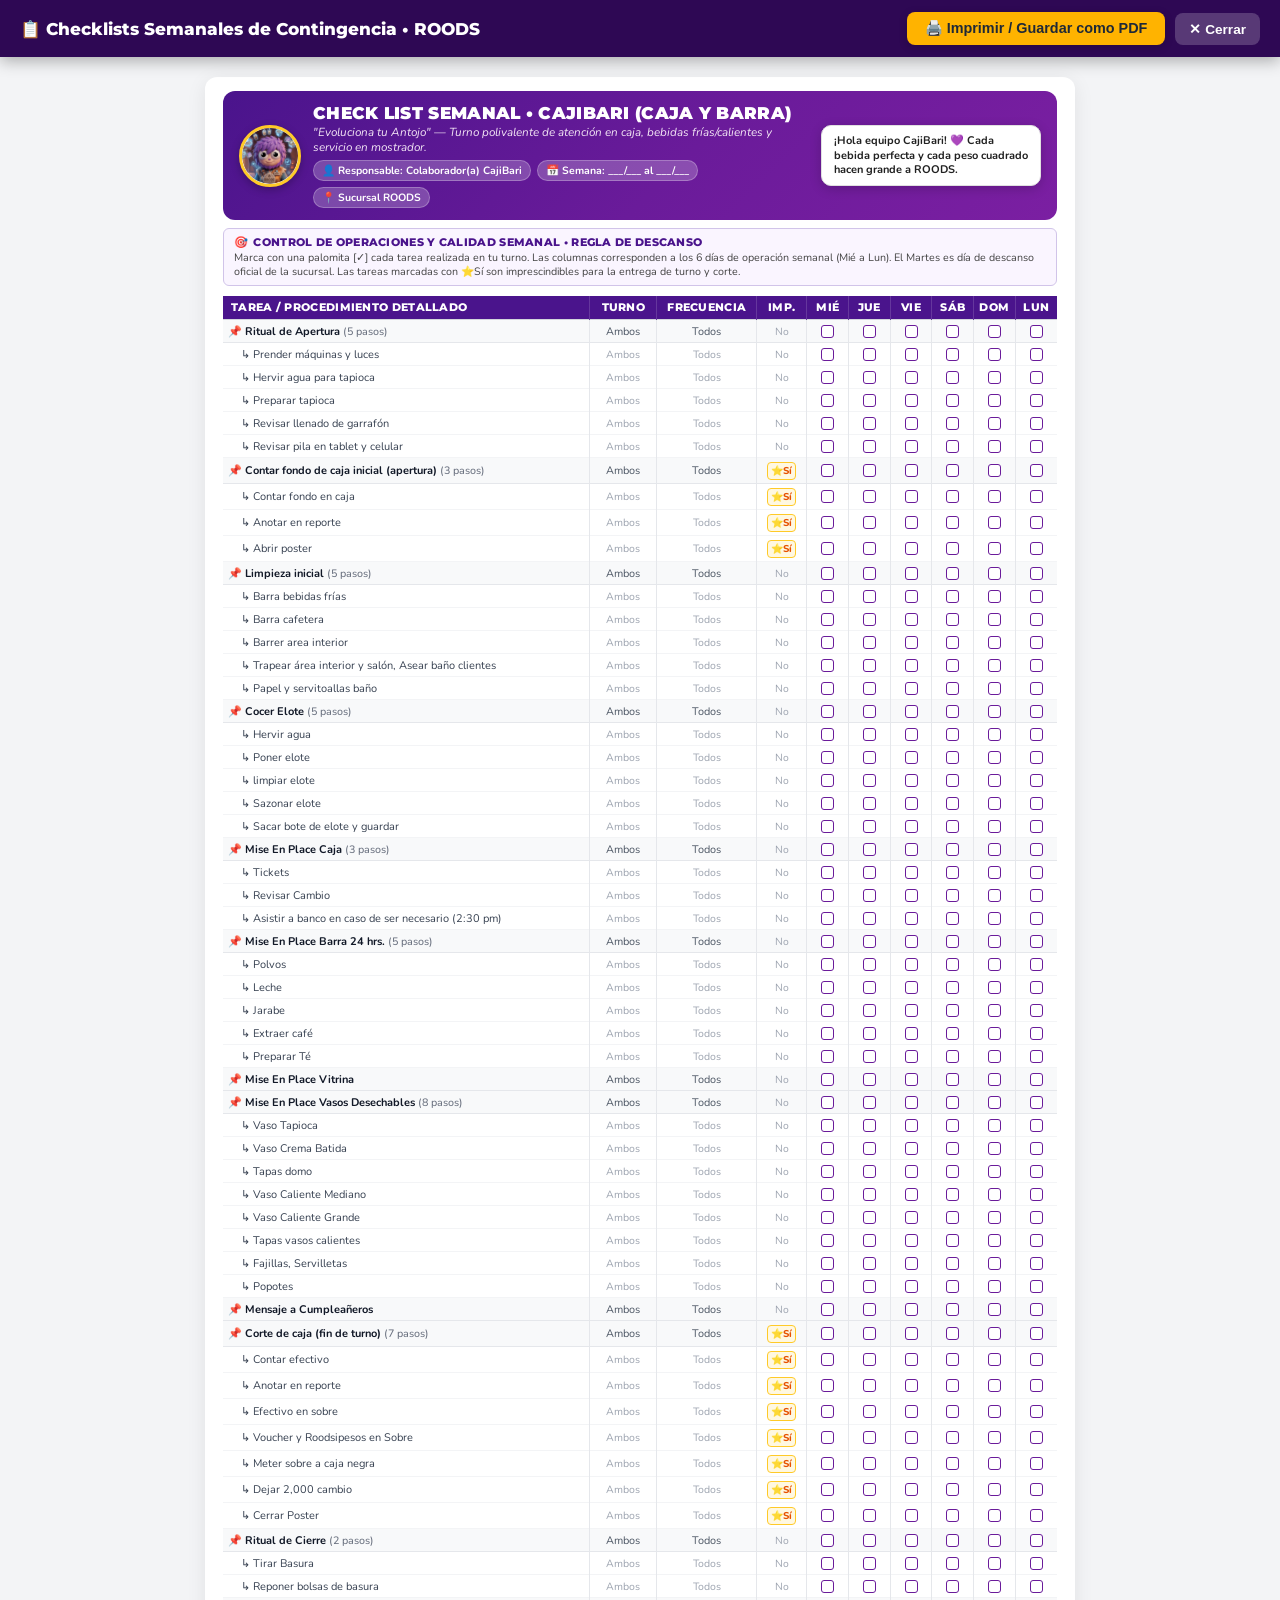
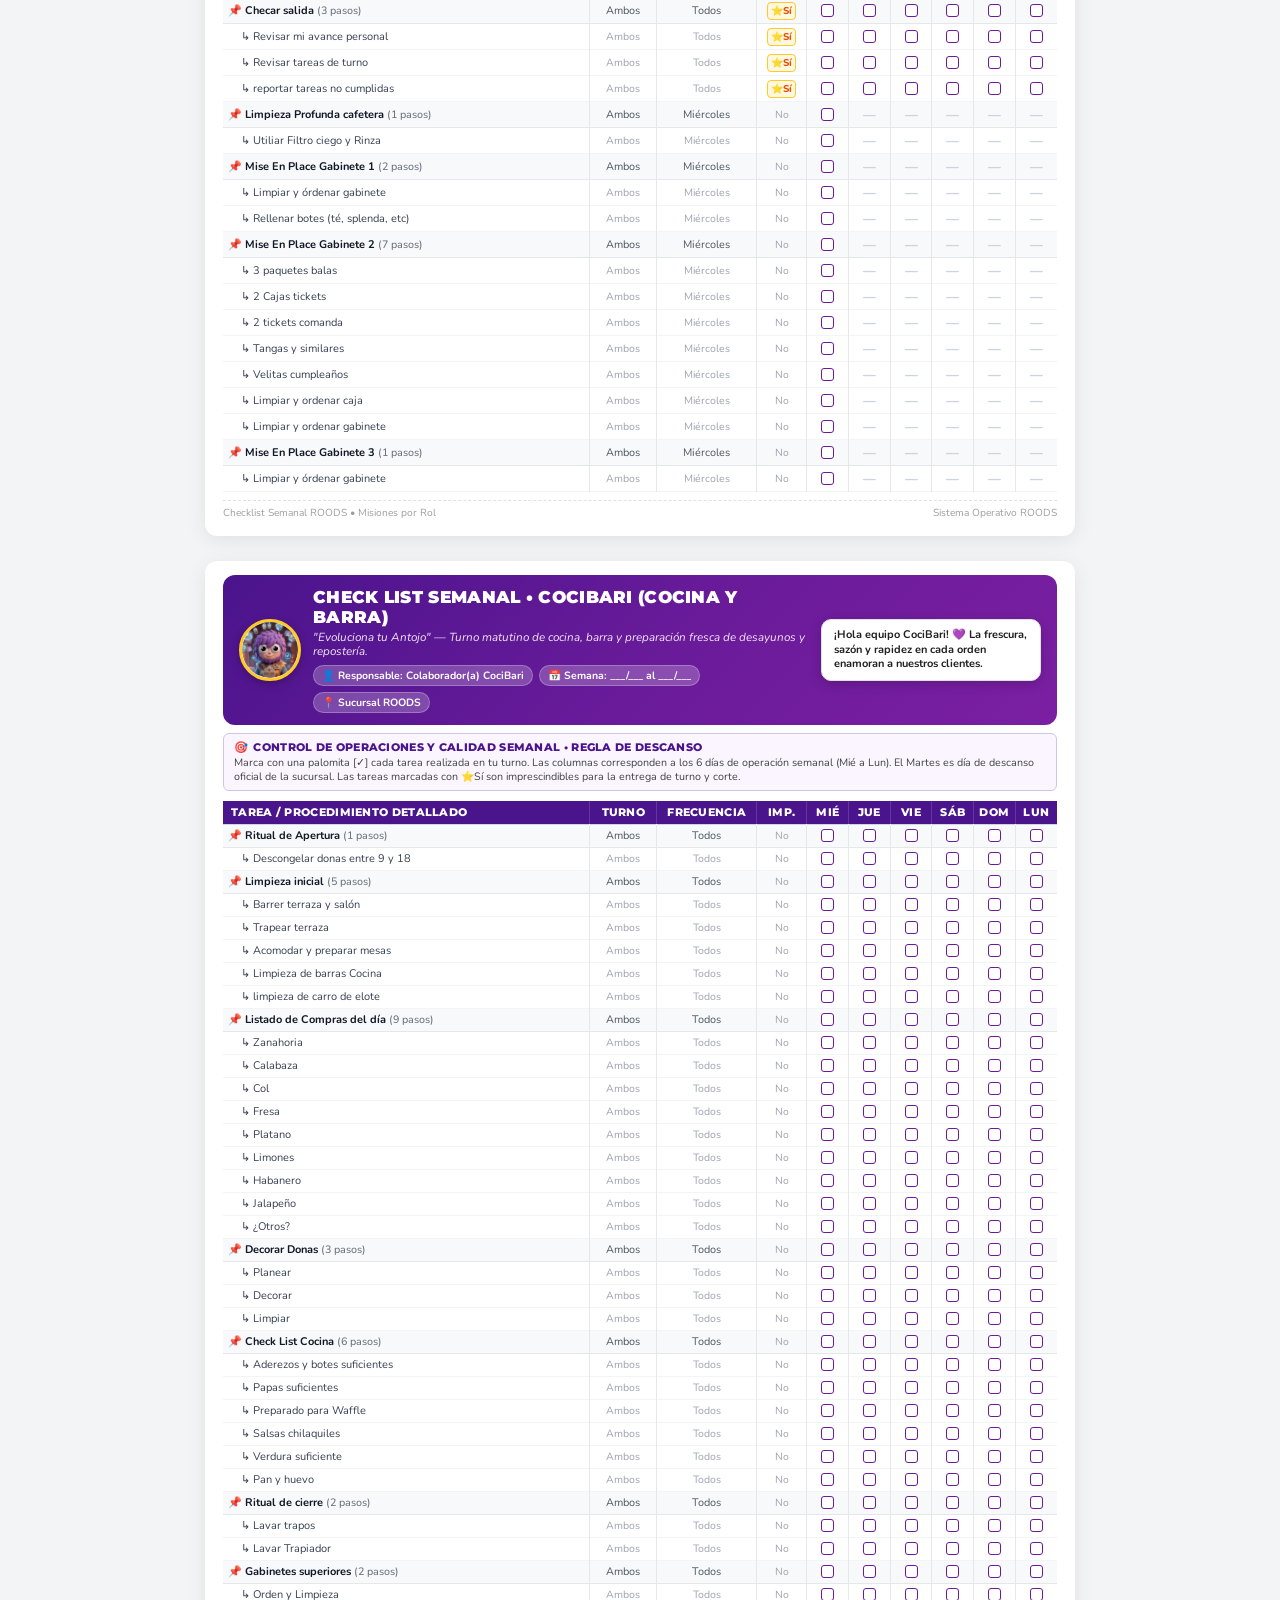
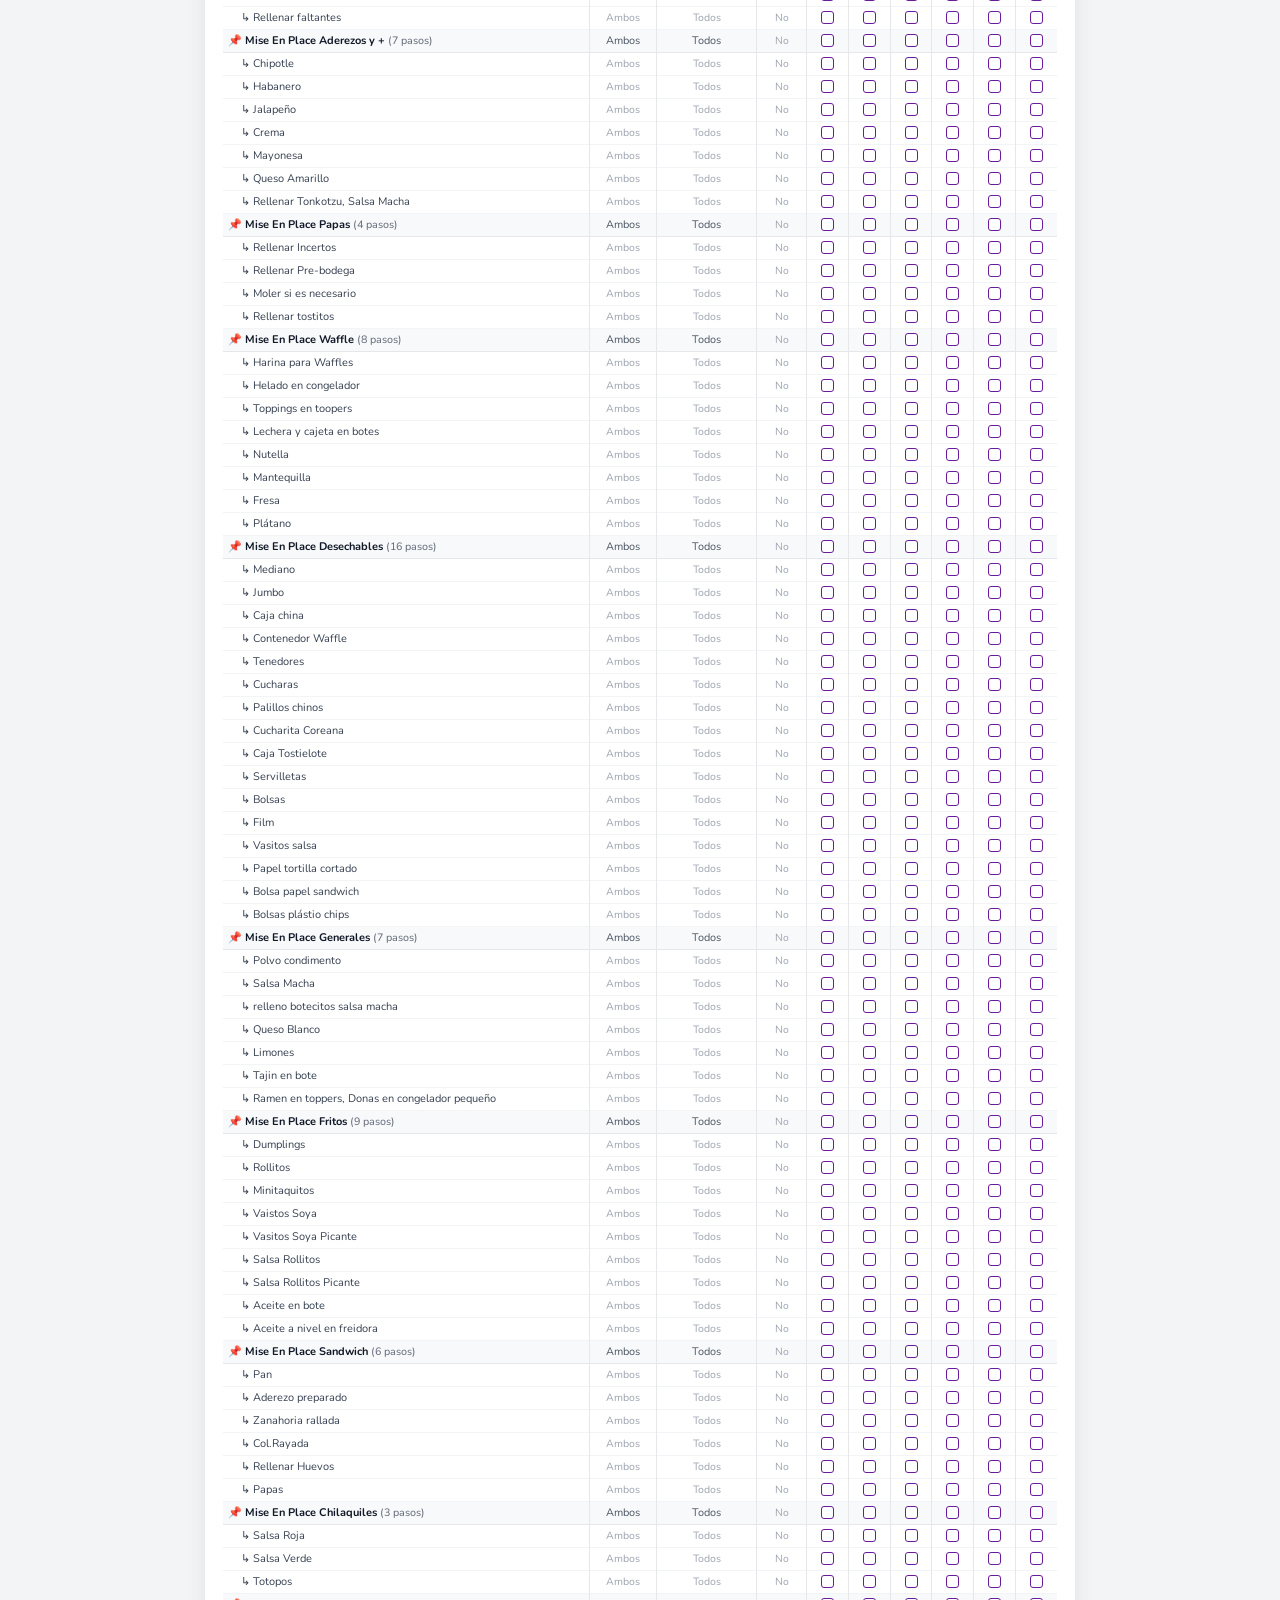
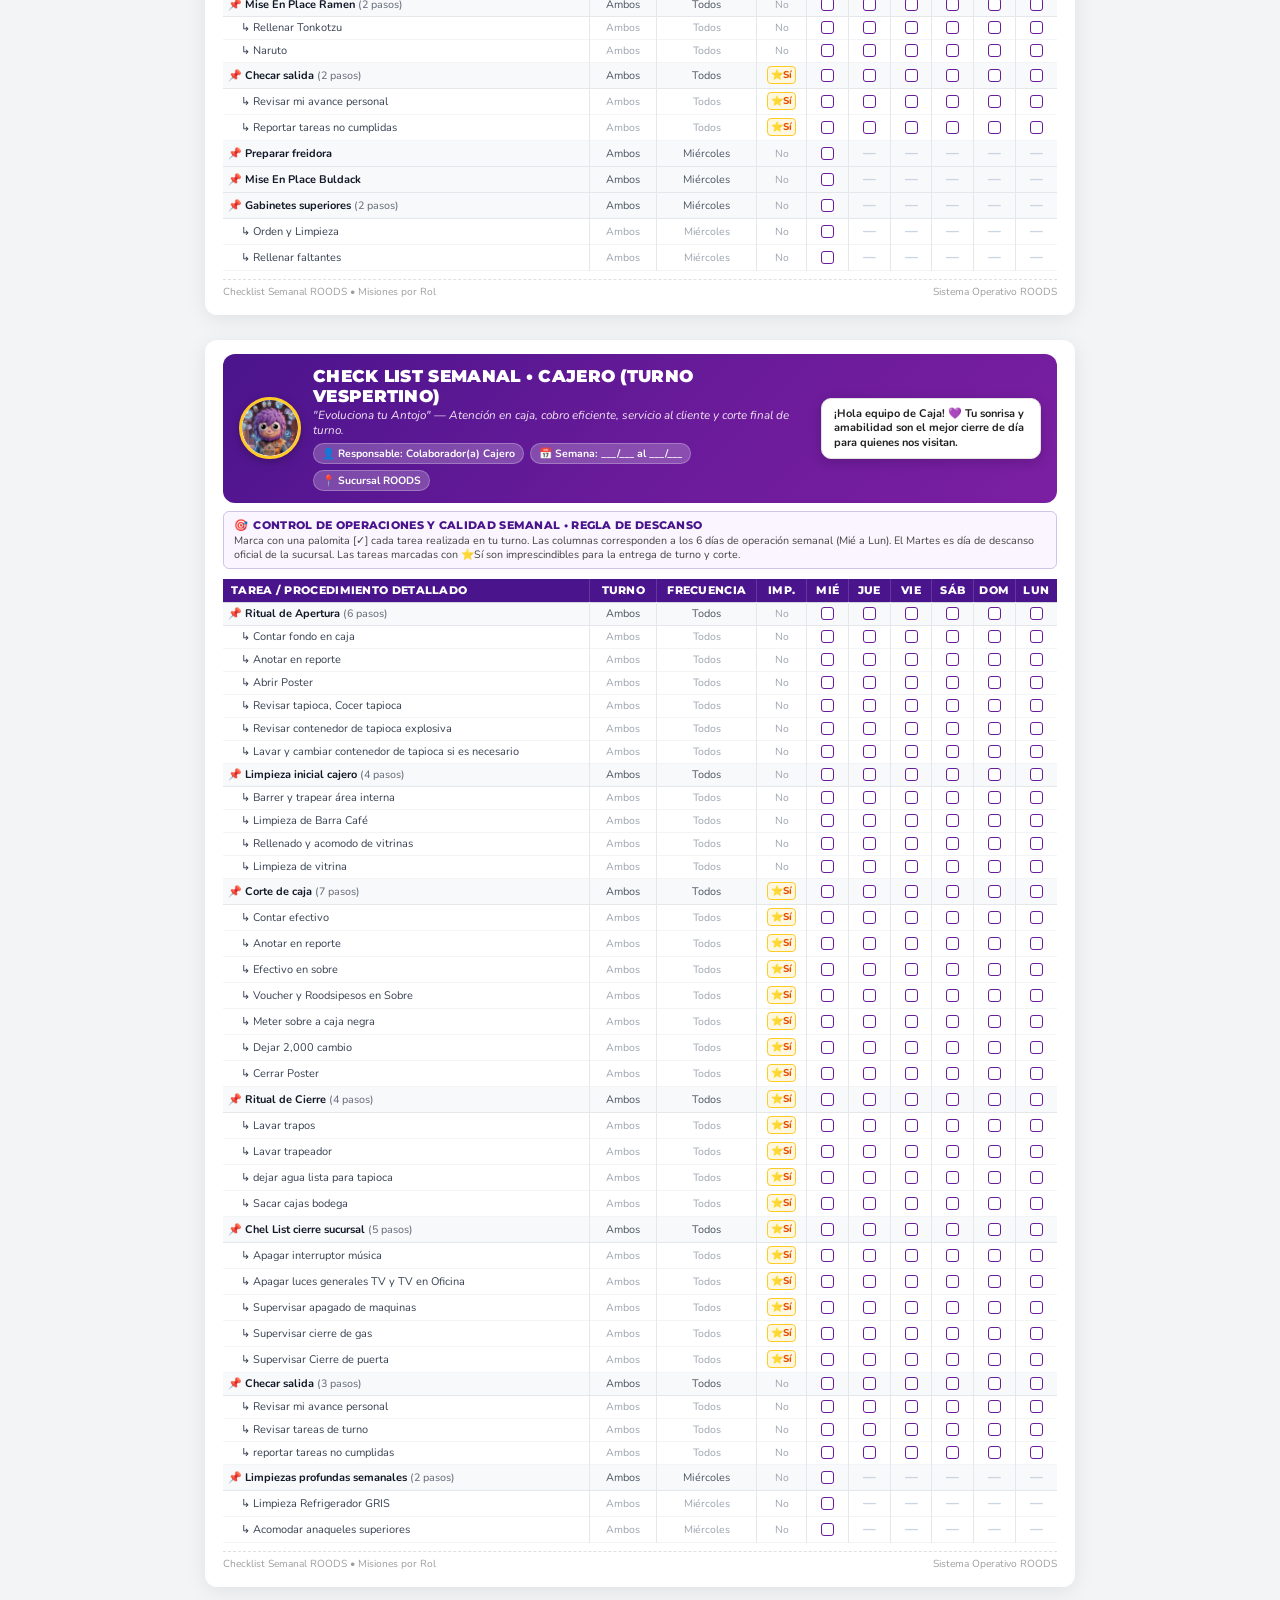
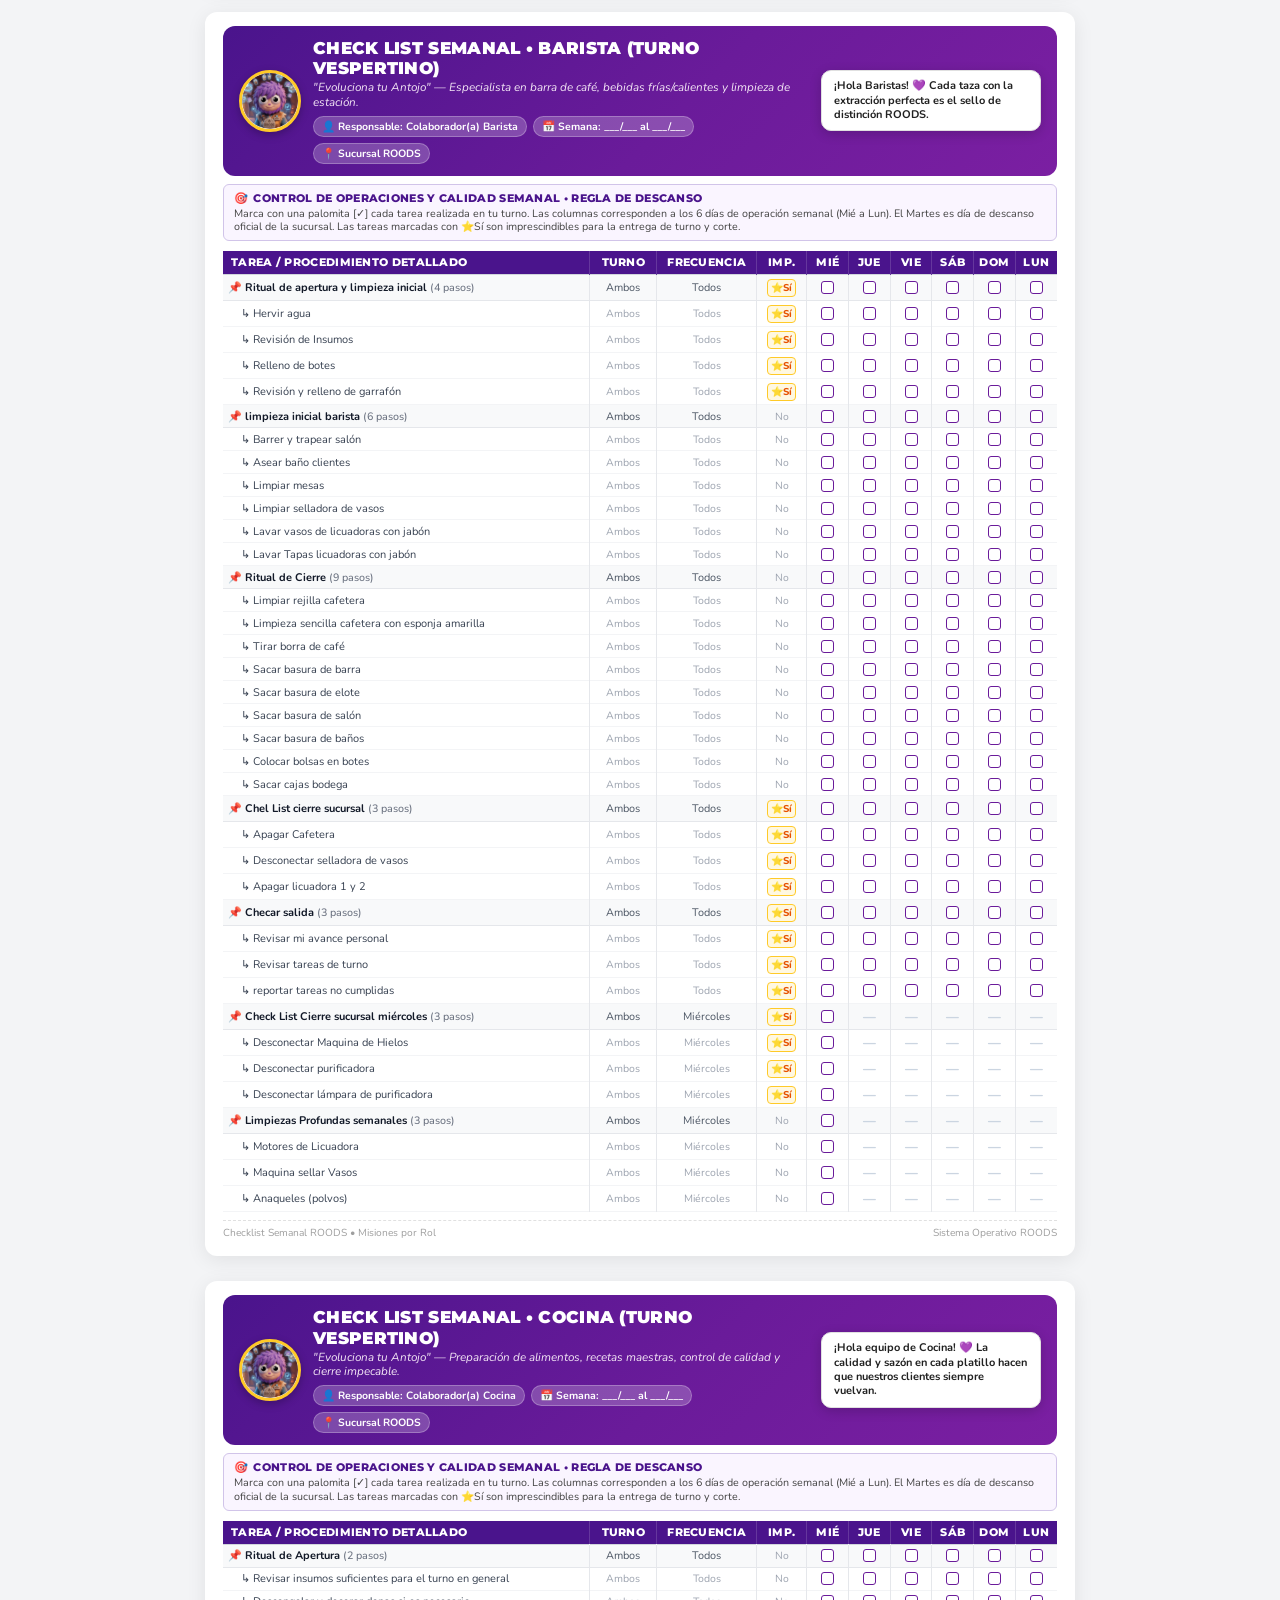
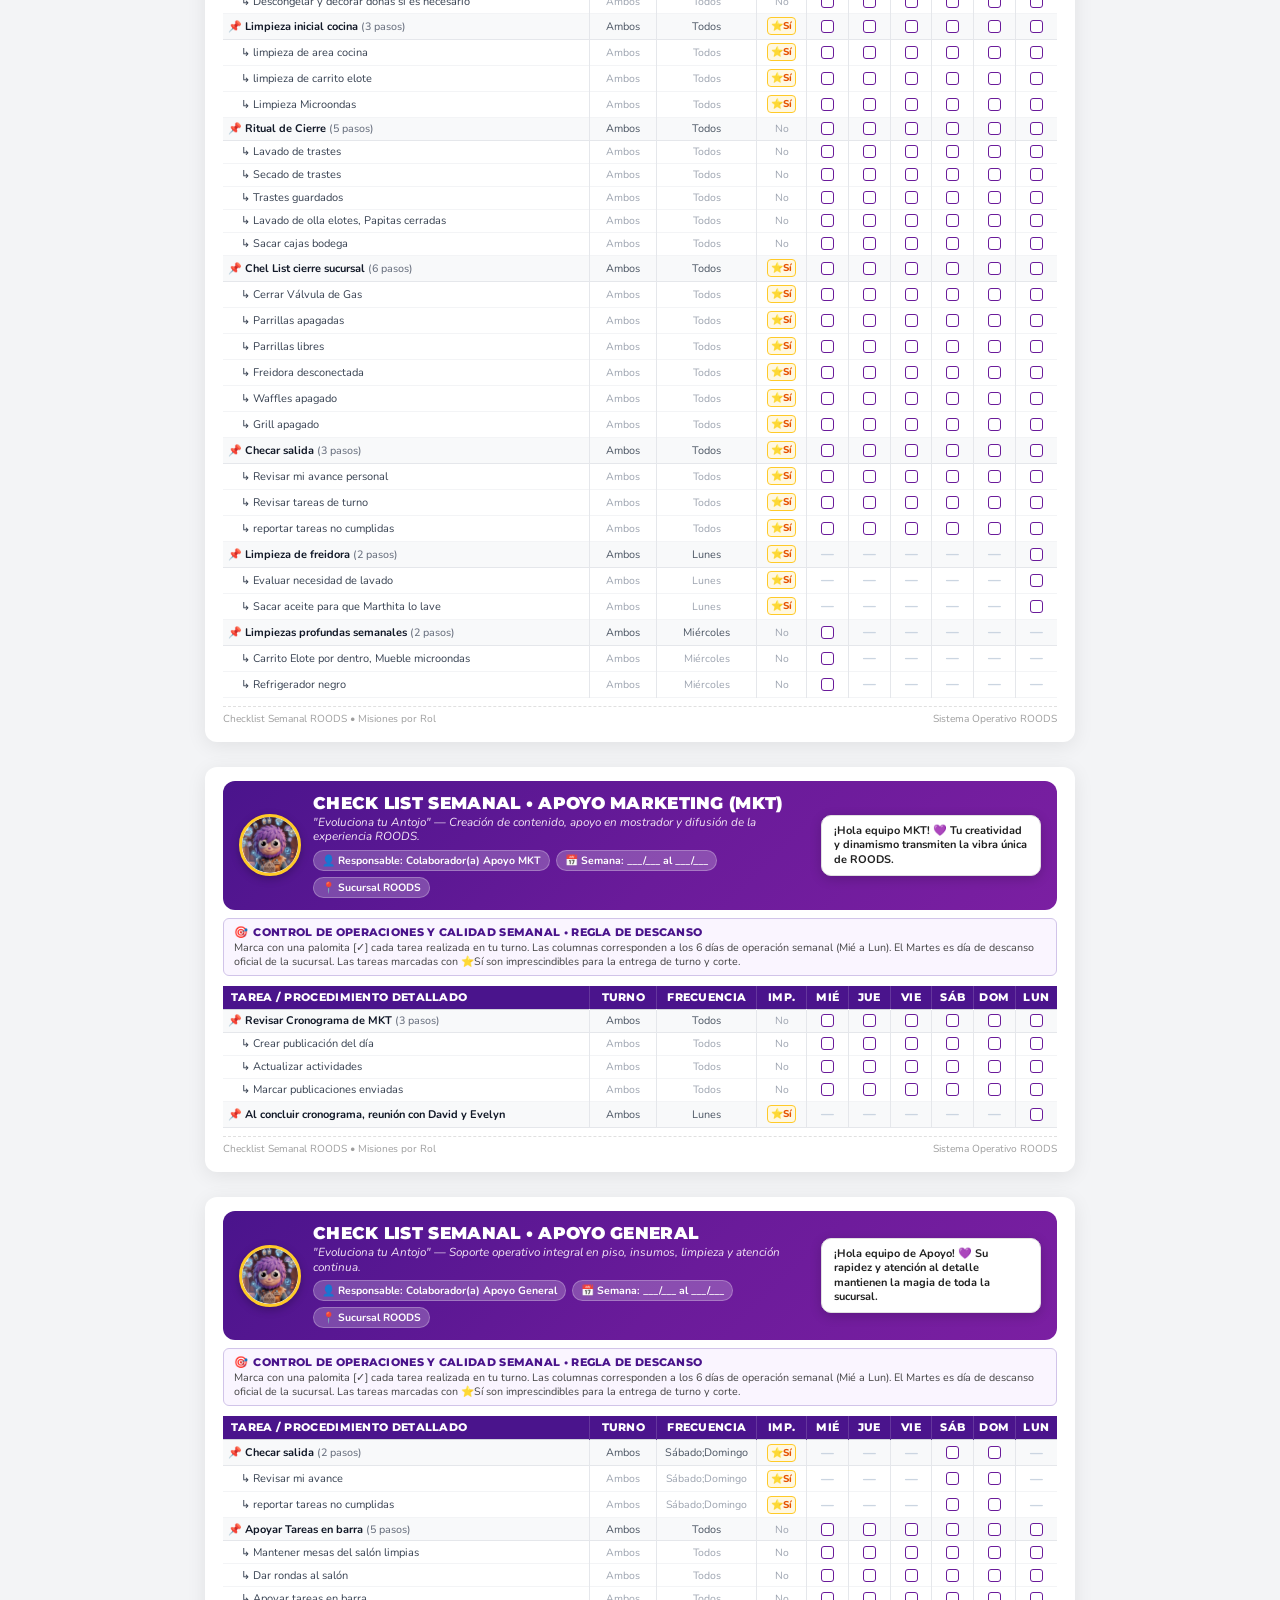
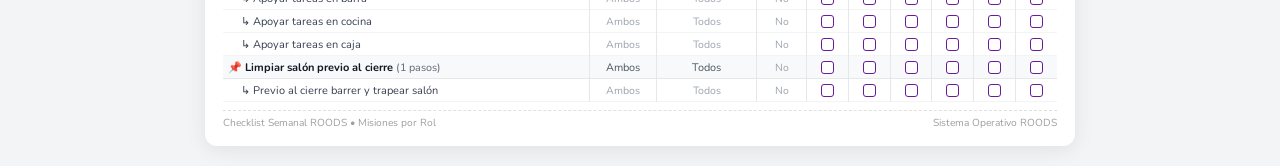
==== checklist_preview.html @ a64fd83a "feat: agregar generador e impresion de fichas semanales checklist por rol" ====
<!DOCTYPE html>
<html lang="es">
<head>
<meta charset="UTF-8">
<meta name="viewport" content="width=device-width, initial-scale=1.0">
<title>Checklist Semanal • ROODS</title>
<style>
  @import url('https://fonts.googleapis.com/css2?family=Montserrat:wght@600;700;800;900&family=Nunito:wght@400;600;700;800&display=swap');

  @page {
    size: letter portrait;
    margin: 6mm 8mm 6mm 8mm;
  }

  * {
    box-sizing: border-box;
    -webkit-print-color-adjust: exact !important;
    print-color-adjust: exact !important;
  }

  body {
    margin: 0;
    padding: 0;
    font-family: 'Nunito', -apple-system, BlinkMacSystemFont, "Segoe UI", Roboto, sans-serif;
    color: #1f2937;
    background: #f3f4f6;
  }

  .screen-toolbar {
    position: sticky;
    top: 0;
    left: 0;
    right: 0;
    background: #2e0854;
    color: white;
    padding: 12px 20px;
    display: flex;
    justify-content: space-between;
    align-items: center;
    box-shadow: 0 4px 15px rgba(0,0,0,0.3);
    z-index: 10000;
  }

  .screen-toolbar h2 {
    margin: 0;
    font-size: 1.05rem;
    font-family: 'Montserrat', sans-serif;
    font-weight: 800;
    display: flex;
    align-items: center;
    gap: 8px;
  }

  .screen-toolbar .actions {
    display: flex;
    gap: 10px;
    align-items: center;
  }

  .btn-print-action {
    background: #ffb300;
    color: #1f2937;
    border: none;
    font-weight: 800;
    font-size: 0.9rem;
    padding: 8px 18px;
    border-radius: 8px;
    cursor: pointer;
    box-shadow: 0 2px 8px rgba(0,0,0,0.2);
    display: flex;
    align-items: center;
    gap: 6px;
    transition: all 0.2s;
  }

  .btn-print-action:hover {
    background: #ffa000;
    transform: translateY(-1px);
  }

  .btn-close-action {
    background: rgba(255,255,255,0.2);
    color: white;
    border: none;
    padding: 8px 14px;
    border-radius: 8px;
    cursor: pointer;
    font-weight: 600;
    font-size: 0.85rem;
  }

  .sheets-container {
    max-width: 900px;
    margin: 20px auto;
    display: flex;
    flex-direction: column;
    gap: 25px;
    padding: 0 15px;
  }

  .role-sheet {
    background: white;
    border-radius: 12px;
    box-shadow: 0 4px 20px rgba(0,0,0,0.08);
    padding: 14px 18px 16px 18px;
    box-sizing: border-box;
  }

  /* HEADER BANNER */
  .banner-container {
    background: linear-gradient(135deg, #4A148C 0%, #6A1B9A 55%, #7B1FA2 100%);
    border-radius: 12px;
    padding: 12px 16px;
    color: white;
    display: flex;
    justify-content: space-between;
    align-items: center;
    gap: 14px;
  }

  .banner-left {
    display: flex;
    align-items: center;
    gap: 12px;
    flex-grow: 1;
    min-width: 0;
  }

  .banner-avatar-wrap {
    width: 62px;
    height: 62px;
    border-radius: 50%;
    border: 3px solid #ffca28;
    background: white;
    overflow: hidden;
    flex-shrink: 0;
    box-shadow: 0 3px 8px rgba(0,0,0,0.25);
  }

  .banner-avatar-wrap img {
    width: 100%;
    height: 100%;
    object-fit: cover;
    display: block;
  }

  .banner-titles {
    min-width: 0;
  }

  .banner-title {
    margin: 0;
    font-family: 'Montserrat', sans-serif;
    font-size: 1.05rem;
    font-weight: 900;
    letter-spacing: 0.3px;
    line-height: 1.2;
    text-transform: uppercase;
  }

  .banner-subtitle {
    margin: 2px 0 6px 0;
    font-size: 0.73rem;
    color: #f3e5f5;
    font-style: italic;
    line-height: 1.25;
  }

  .banner-badges {
    display: flex;
    flex-wrap: wrap;
    gap: 6px;
  }

  .banner-badge {
    background: rgba(255, 255, 255, 0.22);
    border: 1px solid rgba(255, 255, 255, 0.25);
    border-radius: 16px;
    padding: 2px 8px;
    font-size: 0.66rem;
    font-weight: 700;
    white-space: nowrap;
    display: inline-flex;
    align-items: center;
    gap: 4px;
  }

  .banner-bubble {
    background: white;
    color: #212121;
    border-radius: 10px;
    padding: 8px 12px;
    max-width: 220px;
    flex-shrink: 0;
    box-shadow: 0 3px 12px rgba(0,0,0,0.18);
    font-size: 0.69rem;
    line-height: 1.3;
    font-weight: 700;
    position: relative;
    border: 1px solid #e0e0e0;
  }

  /* NOTICE BAR */
  .notice-bar {
    background: #faf5ff;
    border: 1px solid #d1c4e9;
    border-radius: 6px;
    padding: 6px 10px;
    margin: 8px 0 10px 0;
  }

  .notice-header {
    color: #4A148C;
    font-family: 'Montserrat', sans-serif;
    font-size: 0.7rem;
    font-weight: 800;
    letter-spacing: 0.3px;
    text-transform: uppercase;
    display: flex;
    align-items: center;
    gap: 5px;
    margin-bottom: 2px;
  }

  .notice-text {
    margin: 0;
    font-size: 0.67rem;
    color: #424242;
    line-height: 1.3;
  }

  /* CHECKLIST TABLE */
  .checklist-table {
    width: 100%;
    border-collapse: collapse;
    font-size: 0.69rem;
  }

  .checklist-table thead {
    display: table-header-group;
  }

  .checklist-table thead tr {
    background: #4A148C;
    color: white;
  }

  .checklist-table th {
    padding: 5px 3px;
    font-family: 'Montserrat', sans-serif;
    font-size: 0.66rem;
    font-weight: 800;
    letter-spacing: 0.3px;
    text-transform: uppercase;
    border-right: 1px solid rgba(255,255,255,0.15);
  }

  .checklist-table th:last-child {
    border-right: none;
  }

  .checklist-table tbody tr {
    page-break-inside: avoid;
    break-inside: avoid;
  }

  .tr-parent {
    background: #f8f9fa;
    border-top: 1px solid #d1d5db;
    border-bottom: 1px solid #e5e7eb;
  }

  .tr-subtask {
    background: #ffffff;
    border-bottom: 1px solid #f3f4f6;
  }

  .checklist-table td {
    padding: 3.5px 5px;
    vertical-align: middle;
    border-right: 1px solid #e5e7eb;
  }

  .checklist-table td:last-child {
    border-right: none;
  }

  .td-task-parent {
    font-weight: 700;
    color: #111827;
  }

  .td-task-sub {
    color: #374151;
    padding-left: 18px !important;
  }

  .badge-imp {
    background: #fff8e1;
    border: 1px solid #ffca28;
    color: #e65100;
    font-weight: 800;
    font-size: 0.62rem;
    border-radius: 4px;
    padding: 1px 3px;
    display: inline-block;
    white-space: nowrap;
  }

  .badge-no {
    color: #9ca3af;
    font-size: 0.65rem;
  }

  .print-box {
    width: 13px;
    height: 13px;
    border: 1.5px solid #6A1B9A;
    border-radius: 3px;
    margin: 0 auto;
    background: white;
    display: block;
  }

  .print-dash {
    color: #cbd5e1;
    font-weight: 900;
    font-size: 0.8rem;
    display: block;
    text-align: center;
  }

  .sheet-footer {
    margin-top: 8px;
    display: flex;
    justify-content: space-between;
    font-size: 0.64rem;
    color: #9e9e9e;
    border-top: 1px dashed #e0e0e0;
    padding-top: 5px;
  }

  @media print {
    body {
      background: white !important;
    }
    .screen-toolbar {
      display: none !important;
    }
    .sheets-container {
      max-width: 100% !important;
      margin: 0 !important;
      padding: 0 !important;
      gap: 0 !important;
    }
    .role-sheet {
      box-shadow: none !important;
      border-radius: 0 !important;
      padding: 0 !important;
      margin-bottom: 0 !important;
      page-break-after: always;
      break-after: page;
    }
    .role-sheet:last-child {
      page-break-after: avoid;
      break-after: avoid;
    }
  }
</style>
</head>
<body>

<div class="screen-toolbar">
    <h2>📋 Checklists Semanales de Contingencia • ROODS</h2>
    <div class="actions">
        <button class="btn-print-action" onclick="window.print()">🖨️ Imprimir / Guardar como PDF</button>
        <button class="btn-close-action" onclick="window.close()">✕ Cerrar</button>
    </div>
</div>

<div class="sheets-container">
    
    <div class="role-sheet">
        <div class="banner-container">
            <div class="banner-left">
                <div class="banner-avatar-wrap">
                    <img src="kru_avatar.jpg" alt="Avatar">
                </div>
                <div class="banner-titles">
                    <h1 class="banner-title">CHECK LIST SEMANAL • CAJIBARI (CAJA Y BARRA)</h1>
                    <div class="banner-subtitle">"Evoluciona tu Antojo" — Turno polivalente de atención en caja, bebidas frías/calientes y servicio en mostrador.</div>
                    <div class="banner-badges">
                        <span class="banner-badge">👤 Responsable: Colaborador(a) CajiBari</span>
                        <span class="banner-badge">📅 Semana: ___/___ al ___/___</span>
                        <span class="banner-badge">📍 Sucursal ROODS</span>
                    </div>
                </div>
            </div>
            <div class="banner-bubble">
                ¡Hola equipo CajiBari! 💜 Cada bebida perfecta y cada peso cuadrado hacen grande a ROODS.
            </div>
        </div>

        <div class="notice-bar">
            <div class="notice-header">
                <span>🎯</span> CONTROL DE OPERACIONES Y CALIDAD SEMANAL • REGLA DE DESCANSO
            </div>
            <p class="notice-text">
                Marca con una palomita [✓] cada tarea realizada en tu turno. Las columnas corresponden a los 6 días de operación semanal (Mié a Lun). El Martes es día de descanso oficial de la sucursal. Las tareas marcadas con ⭐Sí son imprescindibles para la entrega de turno y corte.
            </p>
        </div>

        <table class="checklist-table">
            <thead>
                <tr>
                    <th style="width: 44%; text-align: left; padding-left: 8px;">TAREA / PROCEDIMIENTO DETALLADO</th>
                    <th style="width: 8%; text-align: center;">TURNO</th>
                    <th style="width: 12%; text-align: center;">FRECUENCIA</th>
                    <th style="width: 6%; text-align: center;">IMP.</th>
                    <th style="width: 5%; text-align: center;">MIÉ</th>
                    <th style="width: 5%; text-align: center;">JUE</th>
                    <th style="width: 5%; text-align: center;">VIE</th>
                    <th style="width: 5%; text-align: center;">SÁB</th>
                    <th style="width: 5%; text-align: center;">DOM</th>
                    <th style="width: 5%; text-align: center;">LUN</th>
                </tr>
            </thead>
            <tbody>
                
        <tr class="tr-parent">
            <td class="td-task-parent">📌 Ritual de Apertura <span style="font-weight: 500; color: #6b7280; font-size: 0.67rem;">(5 pasos)</span></td>
            <td style="text-align: center; font-size: 0.68rem; color: #4b5563;">Ambos</td>
            <td style="text-align: center; font-size: 0.68rem; color: #4b5563;">Todos</td>
            <td style="text-align: center;"><span class="badge-no">No</span></td>
            <td style="text-align: center;"><div class="print-box"></div></td><td style="text-align: center;"><div class="print-box"></div></td><td style="text-align: center;"><div class="print-box"></div></td><td style="text-align: center;"><div class="print-box"></div></td><td style="text-align: center;"><div class="print-box"></div></td><td style="text-align: center;"><div class="print-box"></div></td>
        </tr>
        
            <tr class="tr-subtask">
                <td class="td-task-sub">↳ Prender máquinas y luces</td>
                <td style="text-align: center; font-size: 0.66rem; color: #9ca3af;">Ambos</td>
                <td style="text-align: center; font-size: 0.66rem; color: #9ca3af;">Todos</td>
                <td style="text-align: center;"><span class="badge-no">No</span></td>
                <td style="text-align: center;"><div class="print-box"></div></td><td style="text-align: center;"><div class="print-box"></div></td><td style="text-align: center;"><div class="print-box"></div></td><td style="text-align: center;"><div class="print-box"></div></td><td style="text-align: center;"><div class="print-box"></div></td><td style="text-align: center;"><div class="print-box"></div></td>
            </tr>
            
            <tr class="tr-subtask">
                <td class="td-task-sub">↳ Hervir agua para tapioca</td>
                <td style="text-align: center; font-size: 0.66rem; color: #9ca3af;">Ambos</td>
                <td style="text-align: center; font-size: 0.66rem; color: #9ca3af;">Todos</td>
                <td style="text-align: center;"><span class="badge-no">No</span></td>
                <td style="text-align: center;"><div class="print-box"></div></td><td style="text-align: center;"><div class="print-box"></div></td><td style="text-align: center;"><div class="print-box"></div></td><td style="text-align: center;"><div class="print-box"></div></td><td style="text-align: center;"><div class="print-box"></div></td><td style="text-align: center;"><div class="print-box"></div></td>
            </tr>
            
            <tr class="tr-subtask">
                <td class="td-task-sub">↳ Preparar tapioca</td>
                <td style="text-align: center; font-size: 0.66rem; color: #9ca3af;">Ambos</td>
                <td style="text-align: center; font-size: 0.66rem; color: #9ca3af;">Todos</td>
                <td style="text-align: center;"><span class="badge-no">No</span></td>
                <td style="text-align: center;"><div class="print-box"></div></td><td style="text-align: center;"><div class="print-box"></div></td><td style="text-align: center;"><div class="print-box"></div></td><td style="text-align: center;"><div class="print-box"></div></td><td style="text-align: center;"><div class="print-box"></div></td><td style="text-align: center;"><div class="print-box"></div></td>
            </tr>
            
            <tr class="tr-subtask">
                <td class="td-task-sub">↳ Revisar llenado de garrafón</td>
                <td style="text-align: center; font-size: 0.66rem; color: #9ca3af;">Ambos</td>
                <td style="text-align: center; font-size: 0.66rem; color: #9ca3af;">Todos</td>
                <td style="text-align: center;"><span class="badge-no">No</span></td>
                <td style="text-align: center;"><div class="print-box"></div></td><td style="text-align: center;"><div class="print-box"></div></td><td style="text-align: center;"><div class="print-box"></div></td><td style="text-align: center;"><div class="print-box"></div></td><td style="text-align: center;"><div class="print-box"></div></td><td style="text-align: center;"><div class="print-box"></div></td>
            </tr>
            
            <tr class="tr-subtask">
                <td class="td-task-sub">↳ Revisar pila en tablet y celular</td>
                <td style="text-align: center; font-size: 0.66rem; color: #9ca3af;">Ambos</td>
                <td style="text-align: center; font-size: 0.66rem; color: #9ca3af;">Todos</td>
                <td style="text-align: center;"><span class="badge-no">No</span></td>
                <td style="text-align: center;"><div class="print-box"></div></td><td style="text-align: center;"><div class="print-box"></div></td><td style="text-align: center;"><div class="print-box"></div></td><td style="text-align: center;"><div class="print-box"></div></td><td style="text-align: center;"><div class="print-box"></div></td><td style="text-align: center;"><div class="print-box"></div></td>
            </tr>
            
        <tr class="tr-parent">
            <td class="td-task-parent">📌 Contar fondo de caja inicial (apertura) <span style="font-weight: 500; color: #6b7280; font-size: 0.67rem;">(3 pasos)</span></td>
            <td style="text-align: center; font-size: 0.68rem; color: #4b5563;">Ambos</td>
            <td style="text-align: center; font-size: 0.68rem; color: #4b5563;">Todos</td>
            <td style="text-align: center;"><span class="badge-imp">⭐Sí</span></td>
            <td style="text-align: center;"><div class="print-box"></div></td><td style="text-align: center;"><div class="print-box"></div></td><td style="text-align: center;"><div class="print-box"></div></td><td style="text-align: center;"><div class="print-box"></div></td><td style="text-align: center;"><div class="print-box"></div></td><td style="text-align: center;"><div class="print-box"></div></td>
        </tr>
        
            <tr class="tr-subtask">
                <td class="td-task-sub">↳ Contar fondo en caja</td>
                <td style="text-align: center; font-size: 0.66rem; color: #9ca3af;">Ambos</td>
                <td style="text-align: center; font-size: 0.66rem; color: #9ca3af;">Todos</td>
                <td style="text-align: center;"><span class="badge-imp">⭐Sí</span></td>
                <td style="text-align: center;"><div class="print-box"></div></td><td style="text-align: center;"><div class="print-box"></div></td><td style="text-align: center;"><div class="print-box"></div></td><td style="text-align: center;"><div class="print-box"></div></td><td style="text-align: center;"><div class="print-box"></div></td><td style="text-align: center;"><div class="print-box"></div></td>
            </tr>
            
            <tr class="tr-subtask">
                <td class="td-task-sub">↳ Anotar en reporte</td>
                <td style="text-align: center; font-size: 0.66rem; color: #9ca3af;">Ambos</td>
                <td style="text-align: center; font-size: 0.66rem; color: #9ca3af;">Todos</td>
                <td style="text-align: center;"><span class="badge-imp">⭐Sí</span></td>
                <td style="text-align: center;"><div class="print-box"></div></td><td style="text-align: center;"><div class="print-box"></div></td><td style="text-align: center;"><div class="print-box"></div></td><td style="text-align: center;"><div class="print-box"></div></td><td style="text-align: center;"><div class="print-box"></div></td><td style="text-align: center;"><div class="print-box"></div></td>
            </tr>
            
            <tr class="tr-subtask">
                <td class="td-task-sub">↳ Abrir poster</td>
                <td style="text-align: center; font-size: 0.66rem; color: #9ca3af;">Ambos</td>
                <td style="text-align: center; font-size: 0.66rem; color: #9ca3af;">Todos</td>
                <td style="text-align: center;"><span class="badge-imp">⭐Sí</span></td>
                <td style="text-align: center;"><div class="print-box"></div></td><td style="text-align: center;"><div class="print-box"></div></td><td style="text-align: center;"><div class="print-box"></div></td><td style="text-align: center;"><div class="print-box"></div></td><td style="text-align: center;"><div class="print-box"></div></td><td style="text-align: center;"><div class="print-box"></div></td>
            </tr>
            
        <tr class="tr-parent">
            <td class="td-task-parent">📌 Limpieza inicial <span style="font-weight: 500; color: #6b7280; font-size: 0.67rem;">(5 pasos)</span></td>
            <td style="text-align: center; font-size: 0.68rem; color: #4b5563;">Ambos</td>
            <td style="text-align: center; font-size: 0.68rem; color: #4b5563;">Todos</td>
            <td style="text-align: center;"><span class="badge-no">No</span></td>
            <td style="text-align: center;"><div class="print-box"></div></td><td style="text-align: center;"><div class="print-box"></div></td><td style="text-align: center;"><div class="print-box"></div></td><td style="text-align: center;"><div class="print-box"></div></td><td style="text-align: center;"><div class="print-box"></div></td><td style="text-align: center;"><div class="print-box"></div></td>
        </tr>
        
            <tr class="tr-subtask">
                <td class="td-task-sub">↳ Barra bebidas frías</td>
                <td style="text-align: center; font-size: 0.66rem; color: #9ca3af;">Ambos</td>
                <td style="text-align: center; font-size: 0.66rem; color: #9ca3af;">Todos</td>
                <td style="text-align: center;"><span class="badge-no">No</span></td>
                <td style="text-align: center;"><div class="print-box"></div></td><td style="text-align: center;"><div class="print-box"></div></td><td style="text-align: center;"><div class="print-box"></div></td><td style="text-align: center;"><div class="print-box"></div></td><td style="text-align: center;"><div class="print-box"></div></td><td style="text-align: center;"><div class="print-box"></div></td>
            </tr>
            
            <tr class="tr-subtask">
                <td class="td-task-sub">↳ Barra cafetera</td>
                <td style="text-align: center; font-size: 0.66rem; color: #9ca3af;">Ambos</td>
                <td style="text-align: center; font-size: 0.66rem; color: #9ca3af;">Todos</td>
                <td style="text-align: center;"><span class="badge-no">No</span></td>
                <td style="text-align: center;"><div class="print-box"></div></td><td style="text-align: center;"><div class="print-box"></div></td><td style="text-align: center;"><div class="print-box"></div></td><td style="text-align: center;"><div class="print-box"></div></td><td style="text-align: center;"><div class="print-box"></div></td><td style="text-align: center;"><div class="print-box"></div></td>
            </tr>
            
            <tr class="tr-subtask">
                <td class="td-task-sub">↳ Barrer area interior</td>
                <td style="text-align: center; font-size: 0.66rem; color: #9ca3af;">Ambos</td>
                <td style="text-align: center; font-size: 0.66rem; color: #9ca3af;">Todos</td>
                <td style="text-align: center;"><span class="badge-no">No</span></td>
                <td style="text-align: center;"><div class="print-box"></div></td><td style="text-align: center;"><div class="print-box"></div></td><td style="text-align: center;"><div class="print-box"></div></td><td style="text-align: center;"><div class="print-box"></div></td><td style="text-align: center;"><div class="print-box"></div></td><td style="text-align: center;"><div class="print-box"></div></td>
            </tr>
            
            <tr class="tr-subtask">
                <td class="td-task-sub">↳ Trapear área interior y salón, Asear baño clientes</td>
                <td style="text-align: center; font-size: 0.66rem; color: #9ca3af;">Ambos</td>
                <td style="text-align: center; font-size: 0.66rem; color: #9ca3af;">Todos</td>
                <td style="text-align: center;"><span class="badge-no">No</span></td>
                <td style="text-align: center;"><div class="print-box"></div></td><td style="text-align: center;"><div class="print-box"></div></td><td style="text-align: center;"><div class="print-box"></div></td><td style="text-align: center;"><div class="print-box"></div></td><td style="text-align: center;"><div class="print-box"></div></td><td style="text-align: center;"><div class="print-box"></div></td>
            </tr>
            
            <tr class="tr-subtask">
                <td class="td-task-sub">↳ Papel y servitoallas baño</td>
                <td style="text-align: center; font-size: 0.66rem; color: #9ca3af;">Ambos</td>
                <td style="text-align: center; font-size: 0.66rem; color: #9ca3af;">Todos</td>
                <td style="text-align: center;"><span class="badge-no">No</span></td>
                <td style="text-align: center;"><div class="print-box"></div></td><td style="text-align: center;"><div class="print-box"></div></td><td style="text-align: center;"><div class="print-box"></div></td><td style="text-align: center;"><div class="print-box"></div></td><td style="text-align: center;"><div class="print-box"></div></td><td style="text-align: center;"><div class="print-box"></div></td>
            </tr>
            
        <tr class="tr-parent">
            <td class="td-task-parent">📌 Cocer Elote <span style="font-weight: 500; color: #6b7280; font-size: 0.67rem;">(5 pasos)</span></td>
            <td style="text-align: center; font-size: 0.68rem; color: #4b5563;">Ambos</td>
            <td style="text-align: center; font-size: 0.68rem; color: #4b5563;">Todos</td>
            <td style="text-align: center;"><span class="badge-no">No</span></td>
            <td style="text-align: center;"><div class="print-box"></div></td><td style="text-align: center;"><div class="print-box"></div></td><td style="text-align: center;"><div class="print-box"></div></td><td style="text-align: center;"><div class="print-box"></div></td><td style="text-align: center;"><div class="print-box"></div></td><td style="text-align: center;"><div class="print-box"></div></td>
        </tr>
        
            <tr class="tr-subtask">
                <td class="td-task-sub">↳ Hervir agua</td>
                <td style="text-align: center; font-size: 0.66rem; color: #9ca3af;">Ambos</td>
                <td style="text-align: center; font-size: 0.66rem; color: #9ca3af;">Todos</td>
                <td style="text-align: center;"><span class="badge-no">No</span></td>
                <td style="text-align: center;"><div class="print-box"></div></td><td style="text-align: center;"><div class="print-box"></div></td><td style="text-align: center;"><div class="print-box"></div></td><td style="text-align: center;"><div class="print-box"></div></td><td style="text-align: center;"><div class="print-box"></div></td><td style="text-align: center;"><div class="print-box"></div></td>
            </tr>
            
            <tr class="tr-subtask">
                <td class="td-task-sub">↳ Poner elote</td>
                <td style="text-align: center; font-size: 0.66rem; color: #9ca3af;">Ambos</td>
                <td style="text-align: center; font-size: 0.66rem; color: #9ca3af;">Todos</td>
                <td style="text-align: center;"><span class="badge-no">No</span></td>
                <td style="text-align: center;"><div class="print-box"></div></td><td style="text-align: center;"><div class="print-box"></div></td><td style="text-align: center;"><div class="print-box"></div></td><td style="text-align: center;"><div class="print-box"></div></td><td style="text-align: center;"><div class="print-box"></div></td><td style="text-align: center;"><div class="print-box"></div></td>
            </tr>
            
            <tr class="tr-subtask">
                <td class="td-task-sub">↳ limpiar elote</td>
                <td style="text-align: center; font-size: 0.66rem; color: #9ca3af;">Ambos</td>
                <td style="text-align: center; font-size: 0.66rem; color: #9ca3af;">Todos</td>
                <td style="text-align: center;"><span class="badge-no">No</span></td>
                <td style="text-align: center;"><div class="print-box"></div></td><td style="text-align: center;"><div class="print-box"></div></td><td style="text-align: center;"><div class="print-box"></div></td><td style="text-align: center;"><div class="print-box"></div></td><td style="text-align: center;"><div class="print-box"></div></td><td style="text-align: center;"><div class="print-box"></div></td>
            </tr>
            
            <tr class="tr-subtask">
                <td class="td-task-sub">↳ Sazonar elote</td>
                <td style="text-align: center; font-size: 0.66rem; color: #9ca3af;">Ambos</td>
                <td style="text-align: center; font-size: 0.66rem; color: #9ca3af;">Todos</td>
                <td style="text-align: center;"><span class="badge-no">No</span></td>
                <td style="text-align: center;"><div class="print-box"></div></td><td style="text-align: center;"><div class="print-box"></div></td><td style="text-align: center;"><div class="print-box"></div></td><td style="text-align: center;"><div class="print-box"></div></td><td style="text-align: center;"><div class="print-box"></div></td><td style="text-align: center;"><div class="print-box"></div></td>
            </tr>
            
            <tr class="tr-subtask">
                <td class="td-task-sub">↳ Sacar bote de elote y guardar</td>
                <td style="text-align: center; font-size: 0.66rem; color: #9ca3af;">Ambos</td>
                <td style="text-align: center; font-size: 0.66rem; color: #9ca3af;">Todos</td>
                <td style="text-align: center;"><span class="badge-no">No</span></td>
                <td style="text-align: center;"><div class="print-box"></div></td><td style="text-align: center;"><div class="print-box"></div></td><td style="text-align: center;"><div class="print-box"></div></td><td style="text-align: center;"><div class="print-box"></div></td><td style="text-align: center;"><div class="print-box"></div></td><td style="text-align: center;"><div class="print-box"></div></td>
            </tr>
            
        <tr class="tr-parent">
            <td class="td-task-parent">📌 Mise En Place Caja <span style="font-weight: 500; color: #6b7280; font-size: 0.67rem;">(3 pasos)</span></td>
            <td style="text-align: center; font-size: 0.68rem; color: #4b5563;">Ambos</td>
            <td style="text-align: center; font-size: 0.68rem; color: #4b5563;">Todos</td>
            <td style="text-align: center;"><span class="badge-no">No</span></td>
            <td style="text-align: center;"><div class="print-box"></div></td><td style="text-align: center;"><div class="print-box"></div></td><td style="text-align: center;"><div class="print-box"></div></td><td style="text-align: center;"><div class="print-box"></div></td><td style="text-align: center;"><div class="print-box"></div></td><td style="text-align: center;"><div class="print-box"></div></td>
        </tr>
        
            <tr class="tr-subtask">
                <td class="td-task-sub">↳ Tickets</td>
                <td style="text-align: center; font-size: 0.66rem; color: #9ca3af;">Ambos</td>
                <td style="text-align: center; font-size: 0.66rem; color: #9ca3af;">Todos</td>
                <td style="text-align: center;"><span class="badge-no">No</span></td>
                <td style="text-align: center;"><div class="print-box"></div></td><td style="text-align: center;"><div class="print-box"></div></td><td style="text-align: center;"><div class="print-box"></div></td><td style="text-align: center;"><div class="print-box"></div></td><td style="text-align: center;"><div class="print-box"></div></td><td style="text-align: center;"><div class="print-box"></div></td>
            </tr>
            
            <tr class="tr-subtask">
                <td class="td-task-sub">↳ Revisar Cambio</td>
                <td style="text-align: center; font-size: 0.66rem; color: #9ca3af;">Ambos</td>
                <td style="text-align: center; font-size: 0.66rem; color: #9ca3af;">Todos</td>
                <td style="text-align: center;"><span class="badge-no">No</span></td>
                <td style="text-align: center;"><div class="print-box"></div></td><td style="text-align: center;"><div class="print-box"></div></td><td style="text-align: center;"><div class="print-box"></div></td><td style="text-align: center;"><div class="print-box"></div></td><td style="text-align: center;"><div class="print-box"></div></td><td style="text-align: center;"><div class="print-box"></div></td>
            </tr>
            
            <tr class="tr-subtask">
                <td class="td-task-sub">↳ Asistir a banco en caso de ser necesario (2:30 pm)</td>
                <td style="text-align: center; font-size: 0.66rem; color: #9ca3af;">Ambos</td>
                <td style="text-align: center; font-size: 0.66rem; color: #9ca3af;">Todos</td>
                <td style="text-align: center;"><span class="badge-no">No</span></td>
                <td style="text-align: center;"><div class="print-box"></div></td><td style="text-align: center;"><div class="print-box"></div></td><td style="text-align: center;"><div class="print-box"></div></td><td style="text-align: center;"><div class="print-box"></div></td><td style="text-align: center;"><div class="print-box"></div></td><td style="text-align: center;"><div class="print-box"></div></td>
            </tr>
            
        <tr class="tr-parent">
            <td class="td-task-parent">📌 Mise En Place Barra 24 hrs. <span style="font-weight: 500; color: #6b7280; font-size: 0.67rem;">(5 pasos)</span></td>
            <td style="text-align: center; font-size: 0.68rem; color: #4b5563;">Ambos</td>
            <td style="text-align: center; font-size: 0.68rem; color: #4b5563;">Todos</td>
            <td style="text-align: center;"><span class="badge-no">No</span></td>
            <td style="text-align: center;"><div class="print-box"></div></td><td style="text-align: center;"><div class="print-box"></div></td><td style="text-align: center;"><div class="print-box"></div></td><td style="text-align: center;"><div class="print-box"></div></td><td style="text-align: center;"><div class="print-box"></div></td><td style="text-align: center;"><div class="print-box"></div></td>
        </tr>
        
            <tr class="tr-subtask">
                <td class="td-task-sub">↳ Polvos</td>
                <td style="text-align: center; font-size: 0.66rem; color: #9ca3af;">Ambos</td>
                <td style="text-align: center; font-size: 0.66rem; color: #9ca3af;">Todos</td>
                <td style="text-align: center;"><span class="badge-no">No</span></td>
                <td style="text-align: center;"><div class="print-box"></div></td><td style="text-align: center;"><div class="print-box"></div></td><td style="text-align: center;"><div class="print-box"></div></td><td style="text-align: center;"><div class="print-box"></div></td><td style="text-align: center;"><div class="print-box"></div></td><td style="text-align: center;"><div class="print-box"></div></td>
            </tr>
            
            <tr class="tr-subtask">
                <td class="td-task-sub">↳ Leche</td>
                <td style="text-align: center; font-size: 0.66rem; color: #9ca3af;">Ambos</td>
                <td style="text-align: center; font-size: 0.66rem; color: #9ca3af;">Todos</td>
                <td style="text-align: center;"><span class="badge-no">No</span></td>
                <td style="text-align: center;"><div class="print-box"></div></td><td style="text-align: center;"><div class="print-box"></div></td><td style="text-align: center;"><div class="print-box"></div></td><td style="text-align: center;"><div class="print-box"></div></td><td style="text-align: center;"><div class="print-box"></div></td><td style="text-align: center;"><div class="print-box"></div></td>
            </tr>
            
            <tr class="tr-subtask">
                <td class="td-task-sub">↳ Jarabe</td>
                <td style="text-align: center; font-size: 0.66rem; color: #9ca3af;">Ambos</td>
                <td style="text-align: center; font-size: 0.66rem; color: #9ca3af;">Todos</td>
                <td style="text-align: center;"><span class="badge-no">No</span></td>
                <td style="text-align: center;"><div class="print-box"></div></td><td style="text-align: center;"><div class="print-box"></div></td><td style="text-align: center;"><div class="print-box"></div></td><td style="text-align: center;"><div class="print-box"></div></td><td style="text-align: center;"><div class="print-box"></div></td><td style="text-align: center;"><div class="print-box"></div></td>
            </tr>
            
            <tr class="tr-subtask">
                <td class="td-task-sub">↳ Extraer café</td>
                <td style="text-align: center; font-size: 0.66rem; color: #9ca3af;">Ambos</td>
                <td style="text-align: center; font-size: 0.66rem; color: #9ca3af;">Todos</td>
                <td style="text-align: center;"><span class="badge-no">No</span></td>
                <td style="text-align: center;"><div class="print-box"></div></td><td style="text-align: center;"><div class="print-box"></div></td><td style="text-align: center;"><div class="print-box"></div></td><td style="text-align: center;"><div class="print-box"></div></td><td style="text-align: center;"><div class="print-box"></div></td><td style="text-align: center;"><div class="print-box"></div></td>
            </tr>
            
            <tr class="tr-subtask">
                <td class="td-task-sub">↳ Preparar Té</td>
                <td style="text-align: center; font-size: 0.66rem; color: #9ca3af;">Ambos</td>
                <td style="text-align: center; font-size: 0.66rem; color: #9ca3af;">Todos</td>
                <td style="text-align: center;"><span class="badge-no">No</span></td>
                <td style="text-align: center;"><div class="print-box"></div></td><td style="text-align: center;"><div class="print-box"></div></td><td style="text-align: center;"><div class="print-box"></div></td><td style="text-align: center;"><div class="print-box"></div></td><td style="text-align: center;"><div class="print-box"></div></td><td style="text-align: center;"><div class="print-box"></div></td>
            </tr>
            
        <tr class="tr-parent">
            <td class="td-task-parent">📌 Mise En Place Vitrina</td>
            <td style="text-align: center; font-size: 0.68rem; color: #4b5563;">Ambos</td>
            <td style="text-align: center; font-size: 0.68rem; color: #4b5563;">Todos</td>
            <td style="text-align: center;"><span class="badge-no">No</span></td>
            <td style="text-align: center;"><div class="print-box"></div></td><td style="text-align: center;"><div class="print-box"></div></td><td style="text-align: center;"><div class="print-box"></div></td><td style="text-align: center;"><div class="print-box"></div></td><td style="text-align: center;"><div class="print-box"></div></td><td style="text-align: center;"><div class="print-box"></div></td>
        </tr>
        
        <tr class="tr-parent">
            <td class="td-task-parent">📌 Mise En Place Vasos Desechables <span style="font-weight: 500; color: #6b7280; font-size: 0.67rem;">(8 pasos)</span></td>
            <td style="text-align: center; font-size: 0.68rem; color: #4b5563;">Ambos</td>
            <td style="text-align: center; font-size: 0.68rem; color: #4b5563;">Todos</td>
            <td style="text-align: center;"><span class="badge-no">No</span></td>
            <td style="text-align: center;"><div class="print-box"></div></td><td style="text-align: center;"><div class="print-box"></div></td><td style="text-align: center;"><div class="print-box"></div></td><td style="text-align: center;"><div class="print-box"></div></td><td style="text-align: center;"><div class="print-box"></div></td><td style="text-align: center;"><div class="print-box"></div></td>
        </tr>
        
            <tr class="tr-subtask">
                <td class="td-task-sub">↳ Vaso Tapioca</td>
                <td style="text-align: center; font-size: 0.66rem; color: #9ca3af;">Ambos</td>
                <td style="text-align: center; font-size: 0.66rem; color: #9ca3af;">Todos</td>
                <td style="text-align: center;"><span class="badge-no">No</span></td>
                <td style="text-align: center;"><div class="print-box"></div></td><td style="text-align: center;"><div class="print-box"></div></td><td style="text-align: center;"><div class="print-box"></div></td><td style="text-align: center;"><div class="print-box"></div></td><td style="text-align: center;"><div class="print-box"></div></td><td style="text-align: center;"><div class="print-box"></div></td>
            </tr>
            
            <tr class="tr-subtask">
                <td class="td-task-sub">↳ Vaso Crema Batida</td>
                <td style="text-align: center; font-size: 0.66rem; color: #9ca3af;">Ambos</td>
                <td style="text-align: center; font-size: 0.66rem; color: #9ca3af;">Todos</td>
                <td style="text-align: center;"><span class="badge-no">No</span></td>
                <td style="text-align: center;"><div class="print-box"></div></td><td style="text-align: center;"><div class="print-box"></div></td><td style="text-align: center;"><div class="print-box"></div></td><td style="text-align: center;"><div class="print-box"></div></td><td style="text-align: center;"><div class="print-box"></div></td><td style="text-align: center;"><div class="print-box"></div></td>
            </tr>
            
            <tr class="tr-subtask">
                <td class="td-task-sub">↳ Tapas domo</td>
                <td style="text-align: center; font-size: 0.66rem; color: #9ca3af;">Ambos</td>
                <td style="text-align: center; font-size: 0.66rem; color: #9ca3af;">Todos</td>
                <td style="text-align: center;"><span class="badge-no">No</span></td>
                <td style="text-align: center;"><div class="print-box"></div></td><td style="text-align: center;"><div class="print-box"></div></td><td style="text-align: center;"><div class="print-box"></div></td><td style="text-align: center;"><div class="print-box"></div></td><td style="text-align: center;"><div class="print-box"></div></td><td style="text-align: center;"><div class="print-box"></div></td>
            </tr>
            
            <tr class="tr-subtask">
                <td class="td-task-sub">↳ Vaso Caliente Mediano</td>
                <td style="text-align: center; font-size: 0.66rem; color: #9ca3af;">Ambos</td>
                <td style="text-align: center; font-size: 0.66rem; color: #9ca3af;">Todos</td>
                <td style="text-align: center;"><span class="badge-no">No</span></td>
                <td style="text-align: center;"><div class="print-box"></div></td><td style="text-align: center;"><div class="print-box"></div></td><td style="text-align: center;"><div class="print-box"></div></td><td style="text-align: center;"><div class="print-box"></div></td><td style="text-align: center;"><div class="print-box"></div></td><td style="text-align: center;"><div class="print-box"></div></td>
            </tr>
            
            <tr class="tr-subtask">
                <td class="td-task-sub">↳ Vaso Caliente Grande</td>
                <td style="text-align: center; font-size: 0.66rem; color: #9ca3af;">Ambos</td>
                <td style="text-align: center; font-size: 0.66rem; color: #9ca3af;">Todos</td>
                <td style="text-align: center;"><span class="badge-no">No</span></td>
                <td style="text-align: center;"><div class="print-box"></div></td><td style="text-align: center;"><div class="print-box"></div></td><td style="text-align: center;"><div class="print-box"></div></td><td style="text-align: center;"><div class="print-box"></div></td><td style="text-align: center;"><div class="print-box"></div></td><td style="text-align: center;"><div class="print-box"></div></td>
            </tr>
            
            <tr class="tr-subtask">
                <td class="td-task-sub">↳ Tapas vasos calientes</td>
                <td style="text-align: center; font-size: 0.66rem; color: #9ca3af;">Ambos</td>
                <td style="text-align: center; font-size: 0.66rem; color: #9ca3af;">Todos</td>
                <td style="text-align: center;"><span class="badge-no">No</span></td>
                <td style="text-align: center;"><div class="print-box"></div></td><td style="text-align: center;"><div class="print-box"></div></td><td style="text-align: center;"><div class="print-box"></div></td><td style="text-align: center;"><div class="print-box"></div></td><td style="text-align: center;"><div class="print-box"></div></td><td style="text-align: center;"><div class="print-box"></div></td>
            </tr>
            
            <tr class="tr-subtask">
                <td class="td-task-sub">↳ Fajillas, Servilletas</td>
                <td style="text-align: center; font-size: 0.66rem; color: #9ca3af;">Ambos</td>
                <td style="text-align: center; font-size: 0.66rem; color: #9ca3af;">Todos</td>
                <td style="text-align: center;"><span class="badge-no">No</span></td>
                <td style="text-align: center;"><div class="print-box"></div></td><td style="text-align: center;"><div class="print-box"></div></td><td style="text-align: center;"><div class="print-box"></div></td><td style="text-align: center;"><div class="print-box"></div></td><td style="text-align: center;"><div class="print-box"></div></td><td style="text-align: center;"><div class="print-box"></div></td>
            </tr>
            
            <tr class="tr-subtask">
                <td class="td-task-sub">↳ Popotes</td>
                <td style="text-align: center; font-size: 0.66rem; color: #9ca3af;">Ambos</td>
                <td style="text-align: center; font-size: 0.66rem; color: #9ca3af;">Todos</td>
                <td style="text-align: center;"><span class="badge-no">No</span></td>
                <td style="text-align: center;"><div class="print-box"></div></td><td style="text-align: center;"><div class="print-box"></div></td><td style="text-align: center;"><div class="print-box"></div></td><td style="text-align: center;"><div class="print-box"></div></td><td style="text-align: center;"><div class="print-box"></div></td><td style="text-align: center;"><div class="print-box"></div></td>
            </tr>
            
        <tr class="tr-parent">
            <td class="td-task-parent">📌 Mensaje a Cumpleañeros</td>
            <td style="text-align: center; font-size: 0.68rem; color: #4b5563;">Ambos</td>
            <td style="text-align: center; font-size: 0.68rem; color: #4b5563;">Todos</td>
            <td style="text-align: center;"><span class="badge-no">No</span></td>
            <td style="text-align: center;"><div class="print-box"></div></td><td style="text-align: center;"><div class="print-box"></div></td><td style="text-align: center;"><div class="print-box"></div></td><td style="text-align: center;"><div class="print-box"></div></td><td style="text-align: center;"><div class="print-box"></div></td><td style="text-align: center;"><div class="print-box"></div></td>
        </tr>
        
        <tr class="tr-parent">
            <td class="td-task-parent">📌 Corte de caja (fin de turno) <span style="font-weight: 500; color: #6b7280; font-size: 0.67rem;">(7 pasos)</span></td>
            <td style="text-align: center; font-size: 0.68rem; color: #4b5563;">Ambos</td>
            <td style="text-align: center; font-size: 0.68rem; color: #4b5563;">Todos</td>
            <td style="text-align: center;"><span class="badge-imp">⭐Sí</span></td>
            <td style="text-align: center;"><div class="print-box"></div></td><td style="text-align: center;"><div class="print-box"></div></td><td style="text-align: center;"><div class="print-box"></div></td><td style="text-align: center;"><div class="print-box"></div></td><td style="text-align: center;"><div class="print-box"></div></td><td style="text-align: center;"><div class="print-box"></div></td>
        </tr>
        
            <tr class="tr-subtask">
                <td class="td-task-sub">↳ Contar efectivo</td>
                <td style="text-align: center; font-size: 0.66rem; color: #9ca3af;">Ambos</td>
                <td style="text-align: center; font-size: 0.66rem; color: #9ca3af;">Todos</td>
                <td style="text-align: center;"><span class="badge-imp">⭐Sí</span></td>
                <td style="text-align: center;"><div class="print-box"></div></td><td style="text-align: center;"><div class="print-box"></div></td><td style="text-align: center;"><div class="print-box"></div></td><td style="text-align: center;"><div class="print-box"></div></td><td style="text-align: center;"><div class="print-box"></div></td><td style="text-align: center;"><div class="print-box"></div></td>
            </tr>
            
            <tr class="tr-subtask">
                <td class="td-task-sub">↳ Anotar en reporte</td>
                <td style="text-align: center; font-size: 0.66rem; color: #9ca3af;">Ambos</td>
                <td style="text-align: center; font-size: 0.66rem; color: #9ca3af;">Todos</td>
                <td style="text-align: center;"><span class="badge-imp">⭐Sí</span></td>
                <td style="text-align: center;"><div class="print-box"></div></td><td style="text-align: center;"><div class="print-box"></div></td><td style="text-align: center;"><div class="print-box"></div></td><td style="text-align: center;"><div class="print-box"></div></td><td style="text-align: center;"><div class="print-box"></div></td><td style="text-align: center;"><div class="print-box"></div></td>
            </tr>
            
            <tr class="tr-subtask">
                <td class="td-task-sub">↳ Efectivo en sobre</td>
                <td style="text-align: center; font-size: 0.66rem; color: #9ca3af;">Ambos</td>
                <td style="text-align: center; font-size: 0.66rem; color: #9ca3af;">Todos</td>
                <td style="text-align: center;"><span class="badge-imp">⭐Sí</span></td>
                <td style="text-align: center;"><div class="print-box"></div></td><td style="text-align: center;"><div class="print-box"></div></td><td style="text-align: center;"><div class="print-box"></div></td><td style="text-align: center;"><div class="print-box"></div></td><td style="text-align: center;"><div class="print-box"></div></td><td style="text-align: center;"><div class="print-box"></div></td>
            </tr>
            
            <tr class="tr-subtask">
                <td class="td-task-sub">↳ Voucher y Roodsipesos en Sobre</td>
                <td style="text-align: center; font-size: 0.66rem; color: #9ca3af;">Ambos</td>
                <td style="text-align: center; font-size: 0.66rem; color: #9ca3af;">Todos</td>
                <td style="text-align: center;"><span class="badge-imp">⭐Sí</span></td>
                <td style="text-align: center;"><div class="print-box"></div></td><td style="text-align: center;"><div class="print-box"></div></td><td style="text-align: center;"><div class="print-box"></div></td><td style="text-align: center;"><div class="print-box"></div></td><td style="text-align: center;"><div class="print-box"></div></td><td style="text-align: center;"><div class="print-box"></div></td>
            </tr>
            
            <tr class="tr-subtask">
                <td class="td-task-sub">↳ Meter sobre a caja negra</td>
                <td style="text-align: center; font-size: 0.66rem; color: #9ca3af;">Ambos</td>
                <td style="text-align: center; font-size: 0.66rem; color: #9ca3af;">Todos</td>
                <td style="text-align: center;"><span class="badge-imp">⭐Sí</span></td>
                <td style="text-align: center;"><div class="print-box"></div></td><td style="text-align: center;"><div class="print-box"></div></td><td style="text-align: center;"><div class="print-box"></div></td><td style="text-align: center;"><div class="print-box"></div></td><td style="text-align: center;"><div class="print-box"></div></td><td style="text-align: center;"><div class="print-box"></div></td>
            </tr>
            
            <tr class="tr-subtask">
                <td class="td-task-sub">↳ Dejar 2,000 cambio</td>
                <td style="text-align: center; font-size: 0.66rem; color: #9ca3af;">Ambos</td>
                <td style="text-align: center; font-size: 0.66rem; color: #9ca3af;">Todos</td>
                <td style="text-align: center;"><span class="badge-imp">⭐Sí</span></td>
                <td style="text-align: center;"><div class="print-box"></div></td><td style="text-align: center;"><div class="print-box"></div></td><td style="text-align: center;"><div class="print-box"></div></td><td style="text-align: center;"><div class="print-box"></div></td><td style="text-align: center;"><div class="print-box"></div></td><td style="text-align: center;"><div class="print-box"></div></td>
            </tr>
            
            <tr class="tr-subtask">
                <td class="td-task-sub">↳ Cerrar Poster</td>
                <td style="text-align: center; font-size: 0.66rem; color: #9ca3af;">Ambos</td>
                <td style="text-align: center; font-size: 0.66rem; color: #9ca3af;">Todos</td>
                <td style="text-align: center;"><span class="badge-imp">⭐Sí</span></td>
                <td style="text-align: center;"><div class="print-box"></div></td><td style="text-align: center;"><div class="print-box"></div></td><td style="text-align: center;"><div class="print-box"></div></td><td style="text-align: center;"><div class="print-box"></div></td><td style="text-align: center;"><div class="print-box"></div></td><td style="text-align: center;"><div class="print-box"></div></td>
            </tr>
            
        <tr class="tr-parent">
            <td class="td-task-parent">📌 Ritual de Cierre <span style="font-weight: 500; color: #6b7280; font-size: 0.67rem;">(2 pasos)</span></td>
            <td style="text-align: center; font-size: 0.68rem; color: #4b5563;">Ambos</td>
            <td style="text-align: center; font-size: 0.68rem; color: #4b5563;">Todos</td>
            <td style="text-align: center;"><span class="badge-no">No</span></td>
            <td style="text-align: center;"><div class="print-box"></div></td><td style="text-align: center;"><div class="print-box"></div></td><td style="text-align: center;"><div class="print-box"></div></td><td style="text-align: center;"><div class="print-box"></div></td><td style="text-align: center;"><div class="print-box"></div></td><td style="text-align: center;"><div class="print-box"></div></td>
        </tr>
        
            <tr class="tr-subtask">
                <td class="td-task-sub">↳ Tirar Basura</td>
                <td style="text-align: center; font-size: 0.66rem; color: #9ca3af;">Ambos</td>
                <td style="text-align: center; font-size: 0.66rem; color: #9ca3af;">Todos</td>
                <td style="text-align: center;"><span class="badge-no">No</span></td>
                <td style="text-align: center;"><div class="print-box"></div></td><td style="text-align: center;"><div class="print-box"></div></td><td style="text-align: center;"><div class="print-box"></div></td><td style="text-align: center;"><div class="print-box"></div></td><td style="text-align: center;"><div class="print-box"></div></td><td style="text-align: center;"><div class="print-box"></div></td>
            </tr>
            
            <tr class="tr-subtask">
                <td class="td-task-sub">↳ Reponer bolsas de basura</td>
                <td style="text-align: center; font-size: 0.66rem; color: #9ca3af;">Ambos</td>
                <td style="text-align: center; font-size: 0.66rem; color: #9ca3af;">Todos</td>
                <td style="text-align: center;"><span class="badge-no">No</span></td>
                <td style="text-align: center;"><div class="print-box"></div></td><td style="text-align: center;"><div class="print-box"></div></td><td style="text-align: center;"><div class="print-box"></div></td><td style="text-align: center;"><div class="print-box"></div></td><td style="text-align: center;"><div class="print-box"></div></td><td style="text-align: center;"><div class="print-box"></div></td>
            </tr>
            
        <tr class="tr-parent">
            <td class="td-task-parent">📌 Checar salida <span style="font-weight: 500; color: #6b7280; font-size: 0.67rem;">(3 pasos)</span></td>
            <td style="text-align: center; font-size: 0.68rem; color: #4b5563;">Ambos</td>
            <td style="text-align: center; font-size: 0.68rem; color: #4b5563;">Todos</td>
            <td style="text-align: center;"><span class="badge-imp">⭐Sí</span></td>
            <td style="text-align: center;"><div class="print-box"></div></td><td style="text-align: center;"><div class="print-box"></div></td><td style="text-align: center;"><div class="print-box"></div></td><td style="text-align: center;"><div class="print-box"></div></td><td style="text-align: center;"><div class="print-box"></div></td><td style="text-align: center;"><div class="print-box"></div></td>
        </tr>
        
            <tr class="tr-subtask">
                <td class="td-task-sub">↳ Revisar mi avance personal</td>
                <td style="text-align: center; font-size: 0.66rem; color: #9ca3af;">Ambos</td>
                <td style="text-align: center; font-size: 0.66rem; color: #9ca3af;">Todos</td>
                <td style="text-align: center;"><span class="badge-imp">⭐Sí</span></td>
                <td style="text-align: center;"><div class="print-box"></div></td><td style="text-align: center;"><div class="print-box"></div></td><td style="text-align: center;"><div class="print-box"></div></td><td style="text-align: center;"><div class="print-box"></div></td><td style="text-align: center;"><div class="print-box"></div></td><td style="text-align: center;"><div class="print-box"></div></td>
            </tr>
            
            <tr class="tr-subtask">
                <td class="td-task-sub">↳ Revisar tareas de turno</td>
                <td style="text-align: center; font-size: 0.66rem; color: #9ca3af;">Ambos</td>
                <td style="text-align: center; font-size: 0.66rem; color: #9ca3af;">Todos</td>
                <td style="text-align: center;"><span class="badge-imp">⭐Sí</span></td>
                <td style="text-align: center;"><div class="print-box"></div></td><td style="text-align: center;"><div class="print-box"></div></td><td style="text-align: center;"><div class="print-box"></div></td><td style="text-align: center;"><div class="print-box"></div></td><td style="text-align: center;"><div class="print-box"></div></td><td style="text-align: center;"><div class="print-box"></div></td>
            </tr>
            
            <tr class="tr-subtask">
                <td class="td-task-sub">↳ reportar tareas no cumplidas</td>
                <td style="text-align: center; font-size: 0.66rem; color: #9ca3af;">Ambos</td>
                <td style="text-align: center; font-size: 0.66rem; color: #9ca3af;">Todos</td>
                <td style="text-align: center;"><span class="badge-imp">⭐Sí</span></td>
                <td style="text-align: center;"><div class="print-box"></div></td><td style="text-align: center;"><div class="print-box"></div></td><td style="text-align: center;"><div class="print-box"></div></td><td style="text-align: center;"><div class="print-box"></div></td><td style="text-align: center;"><div class="print-box"></div></td><td style="text-align: center;"><div class="print-box"></div></td>
            </tr>
            
        <tr class="tr-parent">
            <td class="td-task-parent">📌 Limpieza Profunda cafetera <span style="font-weight: 500; color: #6b7280; font-size: 0.67rem;">(1 pasos)</span></td>
            <td style="text-align: center; font-size: 0.68rem; color: #4b5563;">Ambos</td>
            <td style="text-align: center; font-size: 0.68rem; color: #4b5563;">Miércoles</td>
            <td style="text-align: center;"><span class="badge-no">No</span></td>
            <td style="text-align: center;"><div class="print-box"></div></td><td style="text-align: center;"><span class="print-dash">—</span></td><td style="text-align: center;"><span class="print-dash">—</span></td><td style="text-align: center;"><span class="print-dash">—</span></td><td style="text-align: center;"><span class="print-dash">—</span></td><td style="text-align: center;"><span class="print-dash">—</span></td>
        </tr>
        
            <tr class="tr-subtask">
                <td class="td-task-sub">↳ Utiliar Filtro ciego y Rinza</td>
                <td style="text-align: center; font-size: 0.66rem; color: #9ca3af;">Ambos</td>
                <td style="text-align: center; font-size: 0.66rem; color: #9ca3af;">Miércoles</td>
                <td style="text-align: center;"><span class="badge-no">No</span></td>
                <td style="text-align: center;"><div class="print-box"></div></td><td style="text-align: center;"><span class="print-dash">—</span></td><td style="text-align: center;"><span class="print-dash">—</span></td><td style="text-align: center;"><span class="print-dash">—</span></td><td style="text-align: center;"><span class="print-dash">—</span></td><td style="text-align: center;"><span class="print-dash">—</span></td>
            </tr>
            
        <tr class="tr-parent">
            <td class="td-task-parent">📌 Mise En Place Gabinete 1 <span style="font-weight: 500; color: #6b7280; font-size: 0.67rem;">(2 pasos)</span></td>
            <td style="text-align: center; font-size: 0.68rem; color: #4b5563;">Ambos</td>
            <td style="text-align: center; font-size: 0.68rem; color: #4b5563;">Miércoles</td>
            <td style="text-align: center;"><span class="badge-no">No</span></td>
            <td style="text-align: center;"><div class="print-box"></div></td><td style="text-align: center;"><span class="print-dash">—</span></td><td style="text-align: center;"><span class="print-dash">—</span></td><td style="text-align: center;"><span class="print-dash">—</span></td><td style="text-align: center;"><span class="print-dash">—</span></td><td style="text-align: center;"><span class="print-dash">—</span></td>
        </tr>
        
            <tr class="tr-subtask">
                <td class="td-task-sub">↳ Limpiar y órdenar gabinete</td>
                <td style="text-align: center; font-size: 0.66rem; color: #9ca3af;">Ambos</td>
                <td style="text-align: center; font-size: 0.66rem; color: #9ca3af;">Miércoles</td>
                <td style="text-align: center;"><span class="badge-no">No</span></td>
                <td style="text-align: center;"><div class="print-box"></div></td><td style="text-align: center;"><span class="print-dash">—</span></td><td style="text-align: center;"><span class="print-dash">—</span></td><td style="text-align: center;"><span class="print-dash">—</span></td><td style="text-align: center;"><span class="print-dash">—</span></td><td style="text-align: center;"><span class="print-dash">—</span></td>
            </tr>
            
            <tr class="tr-subtask">
                <td class="td-task-sub">↳ Rellenar botes (té, splenda, etc)</td>
                <td style="text-align: center; font-size: 0.66rem; color: #9ca3af;">Ambos</td>
                <td style="text-align: center; font-size: 0.66rem; color: #9ca3af;">Miércoles</td>
                <td style="text-align: center;"><span class="badge-no">No</span></td>
                <td style="text-align: center;"><div class="print-box"></div></td><td style="text-align: center;"><span class="print-dash">—</span></td><td style="text-align: center;"><span class="print-dash">—</span></td><td style="text-align: center;"><span class="print-dash">—</span></td><td style="text-align: center;"><span class="print-dash">—</span></td><td style="text-align: center;"><span class="print-dash">—</span></td>
            </tr>
            
        <tr class="tr-parent">
            <td class="td-task-parent">📌 Mise En Place Gabinete 2 <span style="font-weight: 500; color: #6b7280; font-size: 0.67rem;">(7 pasos)</span></td>
            <td style="text-align: center; font-size: 0.68rem; color: #4b5563;">Ambos</td>
            <td style="text-align: center; font-size: 0.68rem; color: #4b5563;">Miércoles</td>
            <td style="text-align: center;"><span class="badge-no">No</span></td>
            <td style="text-align: center;"><div class="print-box"></div></td><td style="text-align: center;"><span class="print-dash">—</span></td><td style="text-align: center;"><span class="print-dash">—</span></td><td style="text-align: center;"><span class="print-dash">—</span></td><td style="text-align: center;"><span class="print-dash">—</span></td><td style="text-align: center;"><span class="print-dash">—</span></td>
        </tr>
        
            <tr class="tr-subtask">
                <td class="td-task-sub">↳ 3 paquetes balas</td>
                <td style="text-align: center; font-size: 0.66rem; color: #9ca3af;">Ambos</td>
                <td style="text-align: center; font-size: 0.66rem; color: #9ca3af;">Miércoles</td>
                <td style="text-align: center;"><span class="badge-no">No</span></td>
                <td style="text-align: center;"><div class="print-box"></div></td><td style="text-align: center;"><span class="print-dash">—</span></td><td style="text-align: center;"><span class="print-dash">—</span></td><td style="text-align: center;"><span class="print-dash">—</span></td><td style="text-align: center;"><span class="print-dash">—</span></td><td style="text-align: center;"><span class="print-dash">—</span></td>
            </tr>
            
            <tr class="tr-subtask">
                <td class="td-task-sub">↳ 2 Cajas tickets</td>
                <td style="text-align: center; font-size: 0.66rem; color: #9ca3af;">Ambos</td>
                <td style="text-align: center; font-size: 0.66rem; color: #9ca3af;">Miércoles</td>
                <td style="text-align: center;"><span class="badge-no">No</span></td>
                <td style="text-align: center;"><div class="print-box"></div></td><td style="text-align: center;"><span class="print-dash">—</span></td><td style="text-align: center;"><span class="print-dash">—</span></td><td style="text-align: center;"><span class="print-dash">—</span></td><td style="text-align: center;"><span class="print-dash">—</span></td><td style="text-align: center;"><span class="print-dash">—</span></td>
            </tr>
            
            <tr class="tr-subtask">
                <td class="td-task-sub">↳ 2 tickets comanda</td>
                <td style="text-align: center; font-size: 0.66rem; color: #9ca3af;">Ambos</td>
                <td style="text-align: center; font-size: 0.66rem; color: #9ca3af;">Miércoles</td>
                <td style="text-align: center;"><span class="badge-no">No</span></td>
                <td style="text-align: center;"><div class="print-box"></div></td><td style="text-align: center;"><span class="print-dash">—</span></td><td style="text-align: center;"><span class="print-dash">—</span></td><td style="text-align: center;"><span class="print-dash">—</span></td><td style="text-align: center;"><span class="print-dash">—</span></td><td style="text-align: center;"><span class="print-dash">—</span></td>
            </tr>
            
            <tr class="tr-subtask">
                <td class="td-task-sub">↳ Tangas y similares</td>
                <td style="text-align: center; font-size: 0.66rem; color: #9ca3af;">Ambos</td>
                <td style="text-align: center; font-size: 0.66rem; color: #9ca3af;">Miércoles</td>
                <td style="text-align: center;"><span class="badge-no">No</span></td>
                <td style="text-align: center;"><div class="print-box"></div></td><td style="text-align: center;"><span class="print-dash">—</span></td><td style="text-align: center;"><span class="print-dash">—</span></td><td style="text-align: center;"><span class="print-dash">—</span></td><td style="text-align: center;"><span class="print-dash">—</span></td><td style="text-align: center;"><span class="print-dash">—</span></td>
            </tr>
            
            <tr class="tr-subtask">
                <td class="td-task-sub">↳ Velitas cumpleaños</td>
                <td style="text-align: center; font-size: 0.66rem; color: #9ca3af;">Ambos</td>
                <td style="text-align: center; font-size: 0.66rem; color: #9ca3af;">Miércoles</td>
                <td style="text-align: center;"><span class="badge-no">No</span></td>
                <td style="text-align: center;"><div class="print-box"></div></td><td style="text-align: center;"><span class="print-dash">—</span></td><td style="text-align: center;"><span class="print-dash">—</span></td><td style="text-align: center;"><span class="print-dash">—</span></td><td style="text-align: center;"><span class="print-dash">—</span></td><td style="text-align: center;"><span class="print-dash">—</span></td>
            </tr>
            
            <tr class="tr-subtask">
                <td class="td-task-sub">↳ Limpiar y ordenar caja</td>
                <td style="text-align: center; font-size: 0.66rem; color: #9ca3af;">Ambos</td>
                <td style="text-align: center; font-size: 0.66rem; color: #9ca3af;">Miércoles</td>
                <td style="text-align: center;"><span class="badge-no">No</span></td>
                <td style="text-align: center;"><div class="print-box"></div></td><td style="text-align: center;"><span class="print-dash">—</span></td><td style="text-align: center;"><span class="print-dash">—</span></td><td style="text-align: center;"><span class="print-dash">—</span></td><td style="text-align: center;"><span class="print-dash">—</span></td><td style="text-align: center;"><span class="print-dash">—</span></td>
            </tr>
            
            <tr class="tr-subtask">
                <td class="td-task-sub">↳ Limpiar y ordenar gabinete</td>
                <td style="text-align: center; font-size: 0.66rem; color: #9ca3af;">Ambos</td>
                <td style="text-align: center; font-size: 0.66rem; color: #9ca3af;">Miércoles</td>
                <td style="text-align: center;"><span class="badge-no">No</span></td>
                <td style="text-align: center;"><div class="print-box"></div></td><td style="text-align: center;"><span class="print-dash">—</span></td><td style="text-align: center;"><span class="print-dash">—</span></td><td style="text-align: center;"><span class="print-dash">—</span></td><td style="text-align: center;"><span class="print-dash">—</span></td><td style="text-align: center;"><span class="print-dash">—</span></td>
            </tr>
            
        <tr class="tr-parent">
            <td class="td-task-parent">📌 Mise En Place Gabinete 3 <span style="font-weight: 500; color: #6b7280; font-size: 0.67rem;">(1 pasos)</span></td>
            <td style="text-align: center; font-size: 0.68rem; color: #4b5563;">Ambos</td>
            <td style="text-align: center; font-size: 0.68rem; color: #4b5563;">Miércoles</td>
            <td style="text-align: center;"><span class="badge-no">No</span></td>
            <td style="text-align: center;"><div class="print-box"></div></td><td style="text-align: center;"><span class="print-dash">—</span></td><td style="text-align: center;"><span class="print-dash">—</span></td><td style="text-align: center;"><span class="print-dash">—</span></td><td style="text-align: center;"><span class="print-dash">—</span></td><td style="text-align: center;"><span class="print-dash">—</span></td>
        </tr>
        
            <tr class="tr-subtask">
                <td class="td-task-sub">↳ Limpiar y órdenar gabinete</td>
                <td style="text-align: center; font-size: 0.66rem; color: #9ca3af;">Ambos</td>
                <td style="text-align: center; font-size: 0.66rem; color: #9ca3af;">Miércoles</td>
                <td style="text-align: center;"><span class="badge-no">No</span></td>
                <td style="text-align: center;"><div class="print-box"></div></td><td style="text-align: center;"><span class="print-dash">—</span></td><td style="text-align: center;"><span class="print-dash">—</span></td><td style="text-align: center;"><span class="print-dash">—</span></td><td style="text-align: center;"><span class="print-dash">—</span></td><td style="text-align: center;"><span class="print-dash">—</span></td>
            </tr>
            
            </tbody>
        </table>

        <div class="sheet-footer">
            <span>Checklist Semanal ROODS • Misiones por Rol</span>
            <span>Sistema Operativo ROODS</span>
        </div>
    </div>
    
    <div class="role-sheet">
        <div class="banner-container">
            <div class="banner-left">
                <div class="banner-avatar-wrap">
                    <img src="kru_avatar.jpg" alt="Avatar">
                </div>
                <div class="banner-titles">
                    <h1 class="banner-title">CHECK LIST SEMANAL • COCIBARI (COCINA Y BARRA)</h1>
                    <div class="banner-subtitle">"Evoluciona tu Antojo" — Turno matutino de cocina, barra y preparación fresca de desayunos y repostería.</div>
                    <div class="banner-badges">
                        <span class="banner-badge">👤 Responsable: Colaborador(a) CociBari</span>
                        <span class="banner-badge">📅 Semana: ___/___ al ___/___</span>
                        <span class="banner-badge">📍 Sucursal ROODS</span>
                    </div>
                </div>
            </div>
            <div class="banner-bubble">
                ¡Hola equipo CociBari! 💜 La frescura, sazón y rapidez en cada orden enamoran a nuestros clientes.
            </div>
        </div>

        <div class="notice-bar">
            <div class="notice-header">
                <span>🎯</span> CONTROL DE OPERACIONES Y CALIDAD SEMANAL • REGLA DE DESCANSO
            </div>
            <p class="notice-text">
                Marca con una palomita [✓] cada tarea realizada en tu turno. Las columnas corresponden a los 6 días de operación semanal (Mié a Lun). El Martes es día de descanso oficial de la sucursal. Las tareas marcadas con ⭐Sí son imprescindibles para la entrega de turno y corte.
            </p>
        </div>

        <table class="checklist-table">
            <thead>
                <tr>
                    <th style="width: 44%; text-align: left; padding-left: 8px;">TAREA / PROCEDIMIENTO DETALLADO</th>
                    <th style="width: 8%; text-align: center;">TURNO</th>
                    <th style="width: 12%; text-align: center;">FRECUENCIA</th>
                    <th style="width: 6%; text-align: center;">IMP.</th>
                    <th style="width: 5%; text-align: center;">MIÉ</th>
                    <th style="width: 5%; text-align: center;">JUE</th>
                    <th style="width: 5%; text-align: center;">VIE</th>
                    <th style="width: 5%; text-align: center;">SÁB</th>
                    <th style="width: 5%; text-align: center;">DOM</th>
                    <th style="width: 5%; text-align: center;">LUN</th>
                </tr>
            </thead>
            <tbody>
                
        <tr class="tr-parent">
            <td class="td-task-parent">📌 Ritual de Apertura <span style="font-weight: 500; color: #6b7280; font-size: 0.67rem;">(1 pasos)</span></td>
            <td style="text-align: center; font-size: 0.68rem; color: #4b5563;">Ambos</td>
            <td style="text-align: center; font-size: 0.68rem; color: #4b5563;">Todos</td>
            <td style="text-align: center;"><span class="badge-no">No</span></td>
            <td style="text-align: center;"><div class="print-box"></div></td><td style="text-align: center;"><div class="print-box"></div></td><td style="text-align: center;"><div class="print-box"></div></td><td style="text-align: center;"><div class="print-box"></div></td><td style="text-align: center;"><div class="print-box"></div></td><td style="text-align: center;"><div class="print-box"></div></td>
        </tr>
        
            <tr class="tr-subtask">
                <td class="td-task-sub">↳ Descongelar donas entre 9 y 18</td>
                <td style="text-align: center; font-size: 0.66rem; color: #9ca3af;">Ambos</td>
                <td style="text-align: center; font-size: 0.66rem; color: #9ca3af;">Todos</td>
                <td style="text-align: center;"><span class="badge-no">No</span></td>
                <td style="text-align: center;"><div class="print-box"></div></td><td style="text-align: center;"><div class="print-box"></div></td><td style="text-align: center;"><div class="print-box"></div></td><td style="text-align: center;"><div class="print-box"></div></td><td style="text-align: center;"><div class="print-box"></div></td><td style="text-align: center;"><div class="print-box"></div></td>
            </tr>
            
        <tr class="tr-parent">
            <td class="td-task-parent">📌 Limpieza inicial <span style="font-weight: 500; color: #6b7280; font-size: 0.67rem;">(5 pasos)</span></td>
            <td style="text-align: center; font-size: 0.68rem; color: #4b5563;">Ambos</td>
            <td style="text-align: center; font-size: 0.68rem; color: #4b5563;">Todos</td>
            <td style="text-align: center;"><span class="badge-no">No</span></td>
            <td style="text-align: center;"><div class="print-box"></div></td><td style="text-align: center;"><div class="print-box"></div></td><td style="text-align: center;"><div class="print-box"></div></td><td style="text-align: center;"><div class="print-box"></div></td><td style="text-align: center;"><div class="print-box"></div></td><td style="text-align: center;"><div class="print-box"></div></td>
        </tr>
        
            <tr class="tr-subtask">
                <td class="td-task-sub">↳ Barrer terraza y salón</td>
                <td style="text-align: center; font-size: 0.66rem; color: #9ca3af;">Ambos</td>
                <td style="text-align: center; font-size: 0.66rem; color: #9ca3af;">Todos</td>
                <td style="text-align: center;"><span class="badge-no">No</span></td>
                <td style="text-align: center;"><div class="print-box"></div></td><td style="text-align: center;"><div class="print-box"></div></td><td style="text-align: center;"><div class="print-box"></div></td><td style="text-align: center;"><div class="print-box"></div></td><td style="text-align: center;"><div class="print-box"></div></td><td style="text-align: center;"><div class="print-box"></div></td>
            </tr>
            
            <tr class="tr-subtask">
                <td class="td-task-sub">↳ Trapear terraza</td>
                <td style="text-align: center; font-size: 0.66rem; color: #9ca3af;">Ambos</td>
                <td style="text-align: center; font-size: 0.66rem; color: #9ca3af;">Todos</td>
                <td style="text-align: center;"><span class="badge-no">No</span></td>
                <td style="text-align: center;"><div class="print-box"></div></td><td style="text-align: center;"><div class="print-box"></div></td><td style="text-align: center;"><div class="print-box"></div></td><td style="text-align: center;"><div class="print-box"></div></td><td style="text-align: center;"><div class="print-box"></div></td><td style="text-align: center;"><div class="print-box"></div></td>
            </tr>
            
            <tr class="tr-subtask">
                <td class="td-task-sub">↳ Acomodar y preparar mesas</td>
                <td style="text-align: center; font-size: 0.66rem; color: #9ca3af;">Ambos</td>
                <td style="text-align: center; font-size: 0.66rem; color: #9ca3af;">Todos</td>
                <td style="text-align: center;"><span class="badge-no">No</span></td>
                <td style="text-align: center;"><div class="print-box"></div></td><td style="text-align: center;"><div class="print-box"></div></td><td style="text-align: center;"><div class="print-box"></div></td><td style="text-align: center;"><div class="print-box"></div></td><td style="text-align: center;"><div class="print-box"></div></td><td style="text-align: center;"><div class="print-box"></div></td>
            </tr>
            
            <tr class="tr-subtask">
                <td class="td-task-sub">↳ Limpieza de barras Cocina</td>
                <td style="text-align: center; font-size: 0.66rem; color: #9ca3af;">Ambos</td>
                <td style="text-align: center; font-size: 0.66rem; color: #9ca3af;">Todos</td>
                <td style="text-align: center;"><span class="badge-no">No</span></td>
                <td style="text-align: center;"><div class="print-box"></div></td><td style="text-align: center;"><div class="print-box"></div></td><td style="text-align: center;"><div class="print-box"></div></td><td style="text-align: center;"><div class="print-box"></div></td><td style="text-align: center;"><div class="print-box"></div></td><td style="text-align: center;"><div class="print-box"></div></td>
            </tr>
            
            <tr class="tr-subtask">
                <td class="td-task-sub">↳ limpieza de carro de elote</td>
                <td style="text-align: center; font-size: 0.66rem; color: #9ca3af;">Ambos</td>
                <td style="text-align: center; font-size: 0.66rem; color: #9ca3af;">Todos</td>
                <td style="text-align: center;"><span class="badge-no">No</span></td>
                <td style="text-align: center;"><div class="print-box"></div></td><td style="text-align: center;"><div class="print-box"></div></td><td style="text-align: center;"><div class="print-box"></div></td><td style="text-align: center;"><div class="print-box"></div></td><td style="text-align: center;"><div class="print-box"></div></td><td style="text-align: center;"><div class="print-box"></div></td>
            </tr>
            
        <tr class="tr-parent">
            <td class="td-task-parent">📌 Listado de Compras del día <span style="font-weight: 500; color: #6b7280; font-size: 0.67rem;">(9 pasos)</span></td>
            <td style="text-align: center; font-size: 0.68rem; color: #4b5563;">Ambos</td>
            <td style="text-align: center; font-size: 0.68rem; color: #4b5563;">Todos</td>
            <td style="text-align: center;"><span class="badge-no">No</span></td>
            <td style="text-align: center;"><div class="print-box"></div></td><td style="text-align: center;"><div class="print-box"></div></td><td style="text-align: center;"><div class="print-box"></div></td><td style="text-align: center;"><div class="print-box"></div></td><td style="text-align: center;"><div class="print-box"></div></td><td style="text-align: center;"><div class="print-box"></div></td>
        </tr>
        
            <tr class="tr-subtask">
                <td class="td-task-sub">↳ Zanahoria</td>
                <td style="text-align: center; font-size: 0.66rem; color: #9ca3af;">Ambos</td>
                <td style="text-align: center; font-size: 0.66rem; color: #9ca3af;">Todos</td>
                <td style="text-align: center;"><span class="badge-no">No</span></td>
                <td style="text-align: center;"><div class="print-box"></div></td><td style="text-align: center;"><div class="print-box"></div></td><td style="text-align: center;"><div class="print-box"></div></td><td style="text-align: center;"><div class="print-box"></div></td><td style="text-align: center;"><div class="print-box"></div></td><td style="text-align: center;"><div class="print-box"></div></td>
            </tr>
            
            <tr class="tr-subtask">
                <td class="td-task-sub">↳ Calabaza</td>
                <td style="text-align: center; font-size: 0.66rem; color: #9ca3af;">Ambos</td>
                <td style="text-align: center; font-size: 0.66rem; color: #9ca3af;">Todos</td>
                <td style="text-align: center;"><span class="badge-no">No</span></td>
                <td style="text-align: center;"><div class="print-box"></div></td><td style="text-align: center;"><div class="print-box"></div></td><td style="text-align: center;"><div class="print-box"></div></td><td style="text-align: center;"><div class="print-box"></div></td><td style="text-align: center;"><div class="print-box"></div></td><td style="text-align: center;"><div class="print-box"></div></td>
            </tr>
            
            <tr class="tr-subtask">
                <td class="td-task-sub">↳ Col</td>
                <td style="text-align: center; font-size: 0.66rem; color: #9ca3af;">Ambos</td>
                <td style="text-align: center; font-size: 0.66rem; color: #9ca3af;">Todos</td>
                <td style="text-align: center;"><span class="badge-no">No</span></td>
                <td style="text-align: center;"><div class="print-box"></div></td><td style="text-align: center;"><div class="print-box"></div></td><td style="text-align: center;"><div class="print-box"></div></td><td style="text-align: center;"><div class="print-box"></div></td><td style="text-align: center;"><div class="print-box"></div></td><td style="text-align: center;"><div class="print-box"></div></td>
            </tr>
            
            <tr class="tr-subtask">
                <td class="td-task-sub">↳ Fresa</td>
                <td style="text-align: center; font-size: 0.66rem; color: #9ca3af;">Ambos</td>
                <td style="text-align: center; font-size: 0.66rem; color: #9ca3af;">Todos</td>
                <td style="text-align: center;"><span class="badge-no">No</span></td>
                <td style="text-align: center;"><div class="print-box"></div></td><td style="text-align: center;"><div class="print-box"></div></td><td style="text-align: center;"><div class="print-box"></div></td><td style="text-align: center;"><div class="print-box"></div></td><td style="text-align: center;"><div class="print-box"></div></td><td style="text-align: center;"><div class="print-box"></div></td>
            </tr>
            
            <tr class="tr-subtask">
                <td class="td-task-sub">↳ Platano</td>
                <td style="text-align: center; font-size: 0.66rem; color: #9ca3af;">Ambos</td>
                <td style="text-align: center; font-size: 0.66rem; color: #9ca3af;">Todos</td>
                <td style="text-align: center;"><span class="badge-no">No</span></td>
                <td style="text-align: center;"><div class="print-box"></div></td><td style="text-align: center;"><div class="print-box"></div></td><td style="text-align: center;"><div class="print-box"></div></td><td style="text-align: center;"><div class="print-box"></div></td><td style="text-align: center;"><div class="print-box"></div></td><td style="text-align: center;"><div class="print-box"></div></td>
            </tr>
            
            <tr class="tr-subtask">
                <td class="td-task-sub">↳ Limones</td>
                <td style="text-align: center; font-size: 0.66rem; color: #9ca3af;">Ambos</td>
                <td style="text-align: center; font-size: 0.66rem; color: #9ca3af;">Todos</td>
                <td style="text-align: center;"><span class="badge-no">No</span></td>
                <td style="text-align: center;"><div class="print-box"></div></td><td style="text-align: center;"><div class="print-box"></div></td><td style="text-align: center;"><div class="print-box"></div></td><td style="text-align: center;"><div class="print-box"></div></td><td style="text-align: center;"><div class="print-box"></div></td><td style="text-align: center;"><div class="print-box"></div></td>
            </tr>
            
            <tr class="tr-subtask">
                <td class="td-task-sub">↳ Habanero</td>
                <td style="text-align: center; font-size: 0.66rem; color: #9ca3af;">Ambos</td>
                <td style="text-align: center; font-size: 0.66rem; color: #9ca3af;">Todos</td>
                <td style="text-align: center;"><span class="badge-no">No</span></td>
                <td style="text-align: center;"><div class="print-box"></div></td><td style="text-align: center;"><div class="print-box"></div></td><td style="text-align: center;"><div class="print-box"></div></td><td style="text-align: center;"><div class="print-box"></div></td><td style="text-align: center;"><div class="print-box"></div></td><td style="text-align: center;"><div class="print-box"></div></td>
            </tr>
            
            <tr class="tr-subtask">
                <td class="td-task-sub">↳ Jalapeño</td>
                <td style="text-align: center; font-size: 0.66rem; color: #9ca3af;">Ambos</td>
                <td style="text-align: center; font-size: 0.66rem; color: #9ca3af;">Todos</td>
                <td style="text-align: center;"><span class="badge-no">No</span></td>
                <td style="text-align: center;"><div class="print-box"></div></td><td style="text-align: center;"><div class="print-box"></div></td><td style="text-align: center;"><div class="print-box"></div></td><td style="text-align: center;"><div class="print-box"></div></td><td style="text-align: center;"><div class="print-box"></div></td><td style="text-align: center;"><div class="print-box"></div></td>
            </tr>
            
            <tr class="tr-subtask">
                <td class="td-task-sub">↳ ¿Otros?</td>
                <td style="text-align: center; font-size: 0.66rem; color: #9ca3af;">Ambos</td>
                <td style="text-align: center; font-size: 0.66rem; color: #9ca3af;">Todos</td>
                <td style="text-align: center;"><span class="badge-no">No</span></td>
                <td style="text-align: center;"><div class="print-box"></div></td><td style="text-align: center;"><div class="print-box"></div></td><td style="text-align: center;"><div class="print-box"></div></td><td style="text-align: center;"><div class="print-box"></div></td><td style="text-align: center;"><div class="print-box"></div></td><td style="text-align: center;"><div class="print-box"></div></td>
            </tr>
            
        <tr class="tr-parent">
            <td class="td-task-parent">📌 Decorar Donas <span style="font-weight: 500; color: #6b7280; font-size: 0.67rem;">(3 pasos)</span></td>
            <td style="text-align: center; font-size: 0.68rem; color: #4b5563;">Ambos</td>
            <td style="text-align: center; font-size: 0.68rem; color: #4b5563;">Todos</td>
            <td style="text-align: center;"><span class="badge-no">No</span></td>
            <td style="text-align: center;"><div class="print-box"></div></td><td style="text-align: center;"><div class="print-box"></div></td><td style="text-align: center;"><div class="print-box"></div></td><td style="text-align: center;"><div class="print-box"></div></td><td style="text-align: center;"><div class="print-box"></div></td><td style="text-align: center;"><div class="print-box"></div></td>
        </tr>
        
            <tr class="tr-subtask">
                <td class="td-task-sub">↳ Planear</td>
                <td style="text-align: center; font-size: 0.66rem; color: #9ca3af;">Ambos</td>
                <td style="text-align: center; font-size: 0.66rem; color: #9ca3af;">Todos</td>
                <td style="text-align: center;"><span class="badge-no">No</span></td>
                <td style="text-align: center;"><div class="print-box"></div></td><td style="text-align: center;"><div class="print-box"></div></td><td style="text-align: center;"><div class="print-box"></div></td><td style="text-align: center;"><div class="print-box"></div></td><td style="text-align: center;"><div class="print-box"></div></td><td style="text-align: center;"><div class="print-box"></div></td>
            </tr>
            
            <tr class="tr-subtask">
                <td class="td-task-sub">↳ Decorar</td>
                <td style="text-align: center; font-size: 0.66rem; color: #9ca3af;">Ambos</td>
                <td style="text-align: center; font-size: 0.66rem; color: #9ca3af;">Todos</td>
                <td style="text-align: center;"><span class="badge-no">No</span></td>
                <td style="text-align: center;"><div class="print-box"></div></td><td style="text-align: center;"><div class="print-box"></div></td><td style="text-align: center;"><div class="print-box"></div></td><td style="text-align: center;"><div class="print-box"></div></td><td style="text-align: center;"><div class="print-box"></div></td><td style="text-align: center;"><div class="print-box"></div></td>
            </tr>
            
            <tr class="tr-subtask">
                <td class="td-task-sub">↳ Limpiar</td>
                <td style="text-align: center; font-size: 0.66rem; color: #9ca3af;">Ambos</td>
                <td style="text-align: center; font-size: 0.66rem; color: #9ca3af;">Todos</td>
                <td style="text-align: center;"><span class="badge-no">No</span></td>
                <td style="text-align: center;"><div class="print-box"></div></td><td style="text-align: center;"><div class="print-box"></div></td><td style="text-align: center;"><div class="print-box"></div></td><td style="text-align: center;"><div class="print-box"></div></td><td style="text-align: center;"><div class="print-box"></div></td><td style="text-align: center;"><div class="print-box"></div></td>
            </tr>
            
        <tr class="tr-parent">
            <td class="td-task-parent">📌 Check List Cocina <span style="font-weight: 500; color: #6b7280; font-size: 0.67rem;">(6 pasos)</span></td>
            <td style="text-align: center; font-size: 0.68rem; color: #4b5563;">Ambos</td>
            <td style="text-align: center; font-size: 0.68rem; color: #4b5563;">Todos</td>
            <td style="text-align: center;"><span class="badge-no">No</span></td>
            <td style="text-align: center;"><div class="print-box"></div></td><td style="text-align: center;"><div class="print-box"></div></td><td style="text-align: center;"><div class="print-box"></div></td><td style="text-align: center;"><div class="print-box"></div></td><td style="text-align: center;"><div class="print-box"></div></td><td style="text-align: center;"><div class="print-box"></div></td>
        </tr>
        
            <tr class="tr-subtask">
                <td class="td-task-sub">↳ Aderezos y botes suficientes</td>
                <td style="text-align: center; font-size: 0.66rem; color: #9ca3af;">Ambos</td>
                <td style="text-align: center; font-size: 0.66rem; color: #9ca3af;">Todos</td>
                <td style="text-align: center;"><span class="badge-no">No</span></td>
                <td style="text-align: center;"><div class="print-box"></div></td><td style="text-align: center;"><div class="print-box"></div></td><td style="text-align: center;"><div class="print-box"></div></td><td style="text-align: center;"><div class="print-box"></div></td><td style="text-align: center;"><div class="print-box"></div></td><td style="text-align: center;"><div class="print-box"></div></td>
            </tr>
            
            <tr class="tr-subtask">
                <td class="td-task-sub">↳ Papas suficientes</td>
                <td style="text-align: center; font-size: 0.66rem; color: #9ca3af;">Ambos</td>
                <td style="text-align: center; font-size: 0.66rem; color: #9ca3af;">Todos</td>
                <td style="text-align: center;"><span class="badge-no">No</span></td>
                <td style="text-align: center;"><div class="print-box"></div></td><td style="text-align: center;"><div class="print-box"></div></td><td style="text-align: center;"><div class="print-box"></div></td><td style="text-align: center;"><div class="print-box"></div></td><td style="text-align: center;"><div class="print-box"></div></td><td style="text-align: center;"><div class="print-box"></div></td>
            </tr>
            
            <tr class="tr-subtask">
                <td class="td-task-sub">↳ Preparado para Waffle</td>
                <td style="text-align: center; font-size: 0.66rem; color: #9ca3af;">Ambos</td>
                <td style="text-align: center; font-size: 0.66rem; color: #9ca3af;">Todos</td>
                <td style="text-align: center;"><span class="badge-no">No</span></td>
                <td style="text-align: center;"><div class="print-box"></div></td><td style="text-align: center;"><div class="print-box"></div></td><td style="text-align: center;"><div class="print-box"></div></td><td style="text-align: center;"><div class="print-box"></div></td><td style="text-align: center;"><div class="print-box"></div></td><td style="text-align: center;"><div class="print-box"></div></td>
            </tr>
            
            <tr class="tr-subtask">
                <td class="td-task-sub">↳ Salsas chilaquiles</td>
                <td style="text-align: center; font-size: 0.66rem; color: #9ca3af;">Ambos</td>
                <td style="text-align: center; font-size: 0.66rem; color: #9ca3af;">Todos</td>
                <td style="text-align: center;"><span class="badge-no">No</span></td>
                <td style="text-align: center;"><div class="print-box"></div></td><td style="text-align: center;"><div class="print-box"></div></td><td style="text-align: center;"><div class="print-box"></div></td><td style="text-align: center;"><div class="print-box"></div></td><td style="text-align: center;"><div class="print-box"></div></td><td style="text-align: center;"><div class="print-box"></div></td>
            </tr>
            
            <tr class="tr-subtask">
                <td class="td-task-sub">↳ Verdura suficiente</td>
                <td style="text-align: center; font-size: 0.66rem; color: #9ca3af;">Ambos</td>
                <td style="text-align: center; font-size: 0.66rem; color: #9ca3af;">Todos</td>
                <td style="text-align: center;"><span class="badge-no">No</span></td>
                <td style="text-align: center;"><div class="print-box"></div></td><td style="text-align: center;"><div class="print-box"></div></td><td style="text-align: center;"><div class="print-box"></div></td><td style="text-align: center;"><div class="print-box"></div></td><td style="text-align: center;"><div class="print-box"></div></td><td style="text-align: center;"><div class="print-box"></div></td>
            </tr>
            
            <tr class="tr-subtask">
                <td class="td-task-sub">↳ Pan y huevo</td>
                <td style="text-align: center; font-size: 0.66rem; color: #9ca3af;">Ambos</td>
                <td style="text-align: center; font-size: 0.66rem; color: #9ca3af;">Todos</td>
                <td style="text-align: center;"><span class="badge-no">No</span></td>
                <td style="text-align: center;"><div class="print-box"></div></td><td style="text-align: center;"><div class="print-box"></div></td><td style="text-align: center;"><div class="print-box"></div></td><td style="text-align: center;"><div class="print-box"></div></td><td style="text-align: center;"><div class="print-box"></div></td><td style="text-align: center;"><div class="print-box"></div></td>
            </tr>
            
        <tr class="tr-parent">
            <td class="td-task-parent">📌 Ritual de cierre <span style="font-weight: 500; color: #6b7280; font-size: 0.67rem;">(2 pasos)</span></td>
            <td style="text-align: center; font-size: 0.68rem; color: #4b5563;">Ambos</td>
            <td style="text-align: center; font-size: 0.68rem; color: #4b5563;">Todos</td>
            <td style="text-align: center;"><span class="badge-no">No</span></td>
            <td style="text-align: center;"><div class="print-box"></div></td><td style="text-align: center;"><div class="print-box"></div></td><td style="text-align: center;"><div class="print-box"></div></td><td style="text-align: center;"><div class="print-box"></div></td><td style="text-align: center;"><div class="print-box"></div></td><td style="text-align: center;"><div class="print-box"></div></td>
        </tr>
        
            <tr class="tr-subtask">
                <td class="td-task-sub">↳ Lavar trapos</td>
                <td style="text-align: center; font-size: 0.66rem; color: #9ca3af;">Ambos</td>
                <td style="text-align: center; font-size: 0.66rem; color: #9ca3af;">Todos</td>
                <td style="text-align: center;"><span class="badge-no">No</span></td>
                <td style="text-align: center;"><div class="print-box"></div></td><td style="text-align: center;"><div class="print-box"></div></td><td style="text-align: center;"><div class="print-box"></div></td><td style="text-align: center;"><div class="print-box"></div></td><td style="text-align: center;"><div class="print-box"></div></td><td style="text-align: center;"><div class="print-box"></div></td>
            </tr>
            
            <tr class="tr-subtask">
                <td class="td-task-sub">↳ Lavar Trapiador</td>
                <td style="text-align: center; font-size: 0.66rem; color: #9ca3af;">Ambos</td>
                <td style="text-align: center; font-size: 0.66rem; color: #9ca3af;">Todos</td>
                <td style="text-align: center;"><span class="badge-no">No</span></td>
                <td style="text-align: center;"><div class="print-box"></div></td><td style="text-align: center;"><div class="print-box"></div></td><td style="text-align: center;"><div class="print-box"></div></td><td style="text-align: center;"><div class="print-box"></div></td><td style="text-align: center;"><div class="print-box"></div></td><td style="text-align: center;"><div class="print-box"></div></td>
            </tr>
            
        <tr class="tr-parent">
            <td class="td-task-parent">📌 Gabinetes superiores <span style="font-weight: 500; color: #6b7280; font-size: 0.67rem;">(2 pasos)</span></td>
            <td style="text-align: center; font-size: 0.68rem; color: #4b5563;">Ambos</td>
            <td style="text-align: center; font-size: 0.68rem; color: #4b5563;">Todos</td>
            <td style="text-align: center;"><span class="badge-no">No</span></td>
            <td style="text-align: center;"><div class="print-box"></div></td><td style="text-align: center;"><div class="print-box"></div></td><td style="text-align: center;"><div class="print-box"></div></td><td style="text-align: center;"><div class="print-box"></div></td><td style="text-align: center;"><div class="print-box"></div></td><td style="text-align: center;"><div class="print-box"></div></td>
        </tr>
        
            <tr class="tr-subtask">
                <td class="td-task-sub">↳ Orden y Limpieza</td>
                <td style="text-align: center; font-size: 0.66rem; color: #9ca3af;">Ambos</td>
                <td style="text-align: center; font-size: 0.66rem; color: #9ca3af;">Todos</td>
                <td style="text-align: center;"><span class="badge-no">No</span></td>
                <td style="text-align: center;"><div class="print-box"></div></td><td style="text-align: center;"><div class="print-box"></div></td><td style="text-align: center;"><div class="print-box"></div></td><td style="text-align: center;"><div class="print-box"></div></td><td style="text-align: center;"><div class="print-box"></div></td><td style="text-align: center;"><div class="print-box"></div></td>
            </tr>
            
            <tr class="tr-subtask">
                <td class="td-task-sub">↳ Rellenar faltantes</td>
                <td style="text-align: center; font-size: 0.66rem; color: #9ca3af;">Ambos</td>
                <td style="text-align: center; font-size: 0.66rem; color: #9ca3af;">Todos</td>
                <td style="text-align: center;"><span class="badge-no">No</span></td>
                <td style="text-align: center;"><div class="print-box"></div></td><td style="text-align: center;"><div class="print-box"></div></td><td style="text-align: center;"><div class="print-box"></div></td><td style="text-align: center;"><div class="print-box"></div></td><td style="text-align: center;"><div class="print-box"></div></td><td style="text-align: center;"><div class="print-box"></div></td>
            </tr>
            
        <tr class="tr-parent">
            <td class="td-task-parent">📌 Mise En Place Aderezos y + <span style="font-weight: 500; color: #6b7280; font-size: 0.67rem;">(7 pasos)</span></td>
            <td style="text-align: center; font-size: 0.68rem; color: #4b5563;">Ambos</td>
            <td style="text-align: center; font-size: 0.68rem; color: #4b5563;">Todos</td>
            <td style="text-align: center;"><span class="badge-no">No</span></td>
            <td style="text-align: center;"><div class="print-box"></div></td><td style="text-align: center;"><div class="print-box"></div></td><td style="text-align: center;"><div class="print-box"></div></td><td style="text-align: center;"><div class="print-box"></div></td><td style="text-align: center;"><div class="print-box"></div></td><td style="text-align: center;"><div class="print-box"></div></td>
        </tr>
        
            <tr class="tr-subtask">
                <td class="td-task-sub">↳ Chipotle</td>
                <td style="text-align: center; font-size: 0.66rem; color: #9ca3af;">Ambos</td>
                <td style="text-align: center; font-size: 0.66rem; color: #9ca3af;">Todos</td>
                <td style="text-align: center;"><span class="badge-no">No</span></td>
                <td style="text-align: center;"><div class="print-box"></div></td><td style="text-align: center;"><div class="print-box"></div></td><td style="text-align: center;"><div class="print-box"></div></td><td style="text-align: center;"><div class="print-box"></div></td><td style="text-align: center;"><div class="print-box"></div></td><td style="text-align: center;"><div class="print-box"></div></td>
            </tr>
            
            <tr class="tr-subtask">
                <td class="td-task-sub">↳ Habanero</td>
                <td style="text-align: center; font-size: 0.66rem; color: #9ca3af;">Ambos</td>
                <td style="text-align: center; font-size: 0.66rem; color: #9ca3af;">Todos</td>
                <td style="text-align: center;"><span class="badge-no">No</span></td>
                <td style="text-align: center;"><div class="print-box"></div></td><td style="text-align: center;"><div class="print-box"></div></td><td style="text-align: center;"><div class="print-box"></div></td><td style="text-align: center;"><div class="print-box"></div></td><td style="text-align: center;"><div class="print-box"></div></td><td style="text-align: center;"><div class="print-box"></div></td>
            </tr>
            
            <tr class="tr-subtask">
                <td class="td-task-sub">↳ Jalapeño</td>
                <td style="text-align: center; font-size: 0.66rem; color: #9ca3af;">Ambos</td>
                <td style="text-align: center; font-size: 0.66rem; color: #9ca3af;">Todos</td>
                <td style="text-align: center;"><span class="badge-no">No</span></td>
                <td style="text-align: center;"><div class="print-box"></div></td><td style="text-align: center;"><div class="print-box"></div></td><td style="text-align: center;"><div class="print-box"></div></td><td style="text-align: center;"><div class="print-box"></div></td><td style="text-align: center;"><div class="print-box"></div></td><td style="text-align: center;"><div class="print-box"></div></td>
            </tr>
            
            <tr class="tr-subtask">
                <td class="td-task-sub">↳ Crema</td>
                <td style="text-align: center; font-size: 0.66rem; color: #9ca3af;">Ambos</td>
                <td style="text-align: center; font-size: 0.66rem; color: #9ca3af;">Todos</td>
                <td style="text-align: center;"><span class="badge-no">No</span></td>
                <td style="text-align: center;"><div class="print-box"></div></td><td style="text-align: center;"><div class="print-box"></div></td><td style="text-align: center;"><div class="print-box"></div></td><td style="text-align: center;"><div class="print-box"></div></td><td style="text-align: center;"><div class="print-box"></div></td><td style="text-align: center;"><div class="print-box"></div></td>
            </tr>
            
            <tr class="tr-subtask">
                <td class="td-task-sub">↳ Mayonesa</td>
                <td style="text-align: center; font-size: 0.66rem; color: #9ca3af;">Ambos</td>
                <td style="text-align: center; font-size: 0.66rem; color: #9ca3af;">Todos</td>
                <td style="text-align: center;"><span class="badge-no">No</span></td>
                <td style="text-align: center;"><div class="print-box"></div></td><td style="text-align: center;"><div class="print-box"></div></td><td style="text-align: center;"><div class="print-box"></div></td><td style="text-align: center;"><div class="print-box"></div></td><td style="text-align: center;"><div class="print-box"></div></td><td style="text-align: center;"><div class="print-box"></div></td>
            </tr>
            
            <tr class="tr-subtask">
                <td class="td-task-sub">↳ Queso Amarillo</td>
                <td style="text-align: center; font-size: 0.66rem; color: #9ca3af;">Ambos</td>
                <td style="text-align: center; font-size: 0.66rem; color: #9ca3af;">Todos</td>
                <td style="text-align: center;"><span class="badge-no">No</span></td>
                <td style="text-align: center;"><div class="print-box"></div></td><td style="text-align: center;"><div class="print-box"></div></td><td style="text-align: center;"><div class="print-box"></div></td><td style="text-align: center;"><div class="print-box"></div></td><td style="text-align: center;"><div class="print-box"></div></td><td style="text-align: center;"><div class="print-box"></div></td>
            </tr>
            
            <tr class="tr-subtask">
                <td class="td-task-sub">↳ Rellenar Tonkotzu, Salsa Macha</td>
                <td style="text-align: center; font-size: 0.66rem; color: #9ca3af;">Ambos</td>
                <td style="text-align: center; font-size: 0.66rem; color: #9ca3af;">Todos</td>
                <td style="text-align: center;"><span class="badge-no">No</span></td>
                <td style="text-align: center;"><div class="print-box"></div></td><td style="text-align: center;"><div class="print-box"></div></td><td style="text-align: center;"><div class="print-box"></div></td><td style="text-align: center;"><div class="print-box"></div></td><td style="text-align: center;"><div class="print-box"></div></td><td style="text-align: center;"><div class="print-box"></div></td>
            </tr>
            
        <tr class="tr-parent">
            <td class="td-task-parent">📌 Mise En Place Papas <span style="font-weight: 500; color: #6b7280; font-size: 0.67rem;">(4 pasos)</span></td>
            <td style="text-align: center; font-size: 0.68rem; color: #4b5563;">Ambos</td>
            <td style="text-align: center; font-size: 0.68rem; color: #4b5563;">Todos</td>
            <td style="text-align: center;"><span class="badge-no">No</span></td>
            <td style="text-align: center;"><div class="print-box"></div></td><td style="text-align: center;"><div class="print-box"></div></td><td style="text-align: center;"><div class="print-box"></div></td><td style="text-align: center;"><div class="print-box"></div></td><td style="text-align: center;"><div class="print-box"></div></td><td style="text-align: center;"><div class="print-box"></div></td>
        </tr>
        
            <tr class="tr-subtask">
                <td class="td-task-sub">↳ Rellenar Incertos</td>
                <td style="text-align: center; font-size: 0.66rem; color: #9ca3af;">Ambos</td>
                <td style="text-align: center; font-size: 0.66rem; color: #9ca3af;">Todos</td>
                <td style="text-align: center;"><span class="badge-no">No</span></td>
                <td style="text-align: center;"><div class="print-box"></div></td><td style="text-align: center;"><div class="print-box"></div></td><td style="text-align: center;"><div class="print-box"></div></td><td style="text-align: center;"><div class="print-box"></div></td><td style="text-align: center;"><div class="print-box"></div></td><td style="text-align: center;"><div class="print-box"></div></td>
            </tr>
            
            <tr class="tr-subtask">
                <td class="td-task-sub">↳ Rellenar Pre-bodega</td>
                <td style="text-align: center; font-size: 0.66rem; color: #9ca3af;">Ambos</td>
                <td style="text-align: center; font-size: 0.66rem; color: #9ca3af;">Todos</td>
                <td style="text-align: center;"><span class="badge-no">No</span></td>
                <td style="text-align: center;"><div class="print-box"></div></td><td style="text-align: center;"><div class="print-box"></div></td><td style="text-align: center;"><div class="print-box"></div></td><td style="text-align: center;"><div class="print-box"></div></td><td style="text-align: center;"><div class="print-box"></div></td><td style="text-align: center;"><div class="print-box"></div></td>
            </tr>
            
            <tr class="tr-subtask">
                <td class="td-task-sub">↳ Moler si es necesario</td>
                <td style="text-align: center; font-size: 0.66rem; color: #9ca3af;">Ambos</td>
                <td style="text-align: center; font-size: 0.66rem; color: #9ca3af;">Todos</td>
                <td style="text-align: center;"><span class="badge-no">No</span></td>
                <td style="text-align: center;"><div class="print-box"></div></td><td style="text-align: center;"><div class="print-box"></div></td><td style="text-align: center;"><div class="print-box"></div></td><td style="text-align: center;"><div class="print-box"></div></td><td style="text-align: center;"><div class="print-box"></div></td><td style="text-align: center;"><div class="print-box"></div></td>
            </tr>
            
            <tr class="tr-subtask">
                <td class="td-task-sub">↳ Rellenar tostitos</td>
                <td style="text-align: center; font-size: 0.66rem; color: #9ca3af;">Ambos</td>
                <td style="text-align: center; font-size: 0.66rem; color: #9ca3af;">Todos</td>
                <td style="text-align: center;"><span class="badge-no">No</span></td>
                <td style="text-align: center;"><div class="print-box"></div></td><td style="text-align: center;"><div class="print-box"></div></td><td style="text-align: center;"><div class="print-box"></div></td><td style="text-align: center;"><div class="print-box"></div></td><td style="text-align: center;"><div class="print-box"></div></td><td style="text-align: center;"><div class="print-box"></div></td>
            </tr>
            
        <tr class="tr-parent">
            <td class="td-task-parent">📌 Mise En Place Waffle <span style="font-weight: 500; color: #6b7280; font-size: 0.67rem;">(8 pasos)</span></td>
            <td style="text-align: center; font-size: 0.68rem; color: #4b5563;">Ambos</td>
            <td style="text-align: center; font-size: 0.68rem; color: #4b5563;">Todos</td>
            <td style="text-align: center;"><span class="badge-no">No</span></td>
            <td style="text-align: center;"><div class="print-box"></div></td><td style="text-align: center;"><div class="print-box"></div></td><td style="text-align: center;"><div class="print-box"></div></td><td style="text-align: center;"><div class="print-box"></div></td><td style="text-align: center;"><div class="print-box"></div></td><td style="text-align: center;"><div class="print-box"></div></td>
        </tr>
        
            <tr class="tr-subtask">
                <td class="td-task-sub">↳ Harina para Waffles</td>
                <td style="text-align: center; font-size: 0.66rem; color: #9ca3af;">Ambos</td>
                <td style="text-align: center; font-size: 0.66rem; color: #9ca3af;">Todos</td>
                <td style="text-align: center;"><span class="badge-no">No</span></td>
                <td style="text-align: center;"><div class="print-box"></div></td><td style="text-align: center;"><div class="print-box"></div></td><td style="text-align: center;"><div class="print-box"></div></td><td style="text-align: center;"><div class="print-box"></div></td><td style="text-align: center;"><div class="print-box"></div></td><td style="text-align: center;"><div class="print-box"></div></td>
            </tr>
            
            <tr class="tr-subtask">
                <td class="td-task-sub">↳ Helado en congelador</td>
                <td style="text-align: center; font-size: 0.66rem; color: #9ca3af;">Ambos</td>
                <td style="text-align: center; font-size: 0.66rem; color: #9ca3af;">Todos</td>
                <td style="text-align: center;"><span class="badge-no">No</span></td>
                <td style="text-align: center;"><div class="print-box"></div></td><td style="text-align: center;"><div class="print-box"></div></td><td style="text-align: center;"><div class="print-box"></div></td><td style="text-align: center;"><div class="print-box"></div></td><td style="text-align: center;"><div class="print-box"></div></td><td style="text-align: center;"><div class="print-box"></div></td>
            </tr>
            
            <tr class="tr-subtask">
                <td class="td-task-sub">↳ Toppings en toopers</td>
                <td style="text-align: center; font-size: 0.66rem; color: #9ca3af;">Ambos</td>
                <td style="text-align: center; font-size: 0.66rem; color: #9ca3af;">Todos</td>
                <td style="text-align: center;"><span class="badge-no">No</span></td>
                <td style="text-align: center;"><div class="print-box"></div></td><td style="text-align: center;"><div class="print-box"></div></td><td style="text-align: center;"><div class="print-box"></div></td><td style="text-align: center;"><div class="print-box"></div></td><td style="text-align: center;"><div class="print-box"></div></td><td style="text-align: center;"><div class="print-box"></div></td>
            </tr>
            
            <tr class="tr-subtask">
                <td class="td-task-sub">↳ Lechera y cajeta en botes</td>
                <td style="text-align: center; font-size: 0.66rem; color: #9ca3af;">Ambos</td>
                <td style="text-align: center; font-size: 0.66rem; color: #9ca3af;">Todos</td>
                <td style="text-align: center;"><span class="badge-no">No</span></td>
                <td style="text-align: center;"><div class="print-box"></div></td><td style="text-align: center;"><div class="print-box"></div></td><td style="text-align: center;"><div class="print-box"></div></td><td style="text-align: center;"><div class="print-box"></div></td><td style="text-align: center;"><div class="print-box"></div></td><td style="text-align: center;"><div class="print-box"></div></td>
            </tr>
            
            <tr class="tr-subtask">
                <td class="td-task-sub">↳ Nutella</td>
                <td style="text-align: center; font-size: 0.66rem; color: #9ca3af;">Ambos</td>
                <td style="text-align: center; font-size: 0.66rem; color: #9ca3af;">Todos</td>
                <td style="text-align: center;"><span class="badge-no">No</span></td>
                <td style="text-align: center;"><div class="print-box"></div></td><td style="text-align: center;"><div class="print-box"></div></td><td style="text-align: center;"><div class="print-box"></div></td><td style="text-align: center;"><div class="print-box"></div></td><td style="text-align: center;"><div class="print-box"></div></td><td style="text-align: center;"><div class="print-box"></div></td>
            </tr>
            
            <tr class="tr-subtask">
                <td class="td-task-sub">↳ Mantequilla</td>
                <td style="text-align: center; font-size: 0.66rem; color: #9ca3af;">Ambos</td>
                <td style="text-align: center; font-size: 0.66rem; color: #9ca3af;">Todos</td>
                <td style="text-align: center;"><span class="badge-no">No</span></td>
                <td style="text-align: center;"><div class="print-box"></div></td><td style="text-align: center;"><div class="print-box"></div></td><td style="text-align: center;"><div class="print-box"></div></td><td style="text-align: center;"><div class="print-box"></div></td><td style="text-align: center;"><div class="print-box"></div></td><td style="text-align: center;"><div class="print-box"></div></td>
            </tr>
            
            <tr class="tr-subtask">
                <td class="td-task-sub">↳ Fresa</td>
                <td style="text-align: center; font-size: 0.66rem; color: #9ca3af;">Ambos</td>
                <td style="text-align: center; font-size: 0.66rem; color: #9ca3af;">Todos</td>
                <td style="text-align: center;"><span class="badge-no">No</span></td>
                <td style="text-align: center;"><div class="print-box"></div></td><td style="text-align: center;"><div class="print-box"></div></td><td style="text-align: center;"><div class="print-box"></div></td><td style="text-align: center;"><div class="print-box"></div></td><td style="text-align: center;"><div class="print-box"></div></td><td style="text-align: center;"><div class="print-box"></div></td>
            </tr>
            
            <tr class="tr-subtask">
                <td class="td-task-sub">↳ Plátano</td>
                <td style="text-align: center; font-size: 0.66rem; color: #9ca3af;">Ambos</td>
                <td style="text-align: center; font-size: 0.66rem; color: #9ca3af;">Todos</td>
                <td style="text-align: center;"><span class="badge-no">No</span></td>
                <td style="text-align: center;"><div class="print-box"></div></td><td style="text-align: center;"><div class="print-box"></div></td><td style="text-align: center;"><div class="print-box"></div></td><td style="text-align: center;"><div class="print-box"></div></td><td style="text-align: center;"><div class="print-box"></div></td><td style="text-align: center;"><div class="print-box"></div></td>
            </tr>
            
        <tr class="tr-parent">
            <td class="td-task-parent">📌 Mise En Place Desechables <span style="font-weight: 500; color: #6b7280; font-size: 0.67rem;">(16 pasos)</span></td>
            <td style="text-align: center; font-size: 0.68rem; color: #4b5563;">Ambos</td>
            <td style="text-align: center; font-size: 0.68rem; color: #4b5563;">Todos</td>
            <td style="text-align: center;"><span class="badge-no">No</span></td>
            <td style="text-align: center;"><div class="print-box"></div></td><td style="text-align: center;"><div class="print-box"></div></td><td style="text-align: center;"><div class="print-box"></div></td><td style="text-align: center;"><div class="print-box"></div></td><td style="text-align: center;"><div class="print-box"></div></td><td style="text-align: center;"><div class="print-box"></div></td>
        </tr>
        
            <tr class="tr-subtask">
                <td class="td-task-sub">↳ Mediano</td>
                <td style="text-align: center; font-size: 0.66rem; color: #9ca3af;">Ambos</td>
                <td style="text-align: center; font-size: 0.66rem; color: #9ca3af;">Todos</td>
                <td style="text-align: center;"><span class="badge-no">No</span></td>
                <td style="text-align: center;"><div class="print-box"></div></td><td style="text-align: center;"><div class="print-box"></div></td><td style="text-align: center;"><div class="print-box"></div></td><td style="text-align: center;"><div class="print-box"></div></td><td style="text-align: center;"><div class="print-box"></div></td><td style="text-align: center;"><div class="print-box"></div></td>
            </tr>
            
            <tr class="tr-subtask">
                <td class="td-task-sub">↳ Jumbo</td>
                <td style="text-align: center; font-size: 0.66rem; color: #9ca3af;">Ambos</td>
                <td style="text-align: center; font-size: 0.66rem; color: #9ca3af;">Todos</td>
                <td style="text-align: center;"><span class="badge-no">No</span></td>
                <td style="text-align: center;"><div class="print-box"></div></td><td style="text-align: center;"><div class="print-box"></div></td><td style="text-align: center;"><div class="print-box"></div></td><td style="text-align: center;"><div class="print-box"></div></td><td style="text-align: center;"><div class="print-box"></div></td><td style="text-align: center;"><div class="print-box"></div></td>
            </tr>
            
            <tr class="tr-subtask">
                <td class="td-task-sub">↳ Caja china</td>
                <td style="text-align: center; font-size: 0.66rem; color: #9ca3af;">Ambos</td>
                <td style="text-align: center; font-size: 0.66rem; color: #9ca3af;">Todos</td>
                <td style="text-align: center;"><span class="badge-no">No</span></td>
                <td style="text-align: center;"><div class="print-box"></div></td><td style="text-align: center;"><div class="print-box"></div></td><td style="text-align: center;"><div class="print-box"></div></td><td style="text-align: center;"><div class="print-box"></div></td><td style="text-align: center;"><div class="print-box"></div></td><td style="text-align: center;"><div class="print-box"></div></td>
            </tr>
            
            <tr class="tr-subtask">
                <td class="td-task-sub">↳ Contenedor Waffle</td>
                <td style="text-align: center; font-size: 0.66rem; color: #9ca3af;">Ambos</td>
                <td style="text-align: center; font-size: 0.66rem; color: #9ca3af;">Todos</td>
                <td style="text-align: center;"><span class="badge-no">No</span></td>
                <td style="text-align: center;"><div class="print-box"></div></td><td style="text-align: center;"><div class="print-box"></div></td><td style="text-align: center;"><div class="print-box"></div></td><td style="text-align: center;"><div class="print-box"></div></td><td style="text-align: center;"><div class="print-box"></div></td><td style="text-align: center;"><div class="print-box"></div></td>
            </tr>
            
            <tr class="tr-subtask">
                <td class="td-task-sub">↳ Tenedores</td>
                <td style="text-align: center; font-size: 0.66rem; color: #9ca3af;">Ambos</td>
                <td style="text-align: center; font-size: 0.66rem; color: #9ca3af;">Todos</td>
                <td style="text-align: center;"><span class="badge-no">No</span></td>
                <td style="text-align: center;"><div class="print-box"></div></td><td style="text-align: center;"><div class="print-box"></div></td><td style="text-align: center;"><div class="print-box"></div></td><td style="text-align: center;"><div class="print-box"></div></td><td style="text-align: center;"><div class="print-box"></div></td><td style="text-align: center;"><div class="print-box"></div></td>
            </tr>
            
            <tr class="tr-subtask">
                <td class="td-task-sub">↳ Cucharas</td>
                <td style="text-align: center; font-size: 0.66rem; color: #9ca3af;">Ambos</td>
                <td style="text-align: center; font-size: 0.66rem; color: #9ca3af;">Todos</td>
                <td style="text-align: center;"><span class="badge-no">No</span></td>
                <td style="text-align: center;"><div class="print-box"></div></td><td style="text-align: center;"><div class="print-box"></div></td><td style="text-align: center;"><div class="print-box"></div></td><td style="text-align: center;"><div class="print-box"></div></td><td style="text-align: center;"><div class="print-box"></div></td><td style="text-align: center;"><div class="print-box"></div></td>
            </tr>
            
            <tr class="tr-subtask">
                <td class="td-task-sub">↳ Palillos chinos</td>
                <td style="text-align: center; font-size: 0.66rem; color: #9ca3af;">Ambos</td>
                <td style="text-align: center; font-size: 0.66rem; color: #9ca3af;">Todos</td>
                <td style="text-align: center;"><span class="badge-no">No</span></td>
                <td style="text-align: center;"><div class="print-box"></div></td><td style="text-align: center;"><div class="print-box"></div></td><td style="text-align: center;"><div class="print-box"></div></td><td style="text-align: center;"><div class="print-box"></div></td><td style="text-align: center;"><div class="print-box"></div></td><td style="text-align: center;"><div class="print-box"></div></td>
            </tr>
            
            <tr class="tr-subtask">
                <td class="td-task-sub">↳ Cucharita Coreana</td>
                <td style="text-align: center; font-size: 0.66rem; color: #9ca3af;">Ambos</td>
                <td style="text-align: center; font-size: 0.66rem; color: #9ca3af;">Todos</td>
                <td style="text-align: center;"><span class="badge-no">No</span></td>
                <td style="text-align: center;"><div class="print-box"></div></td><td style="text-align: center;"><div class="print-box"></div></td><td style="text-align: center;"><div class="print-box"></div></td><td style="text-align: center;"><div class="print-box"></div></td><td style="text-align: center;"><div class="print-box"></div></td><td style="text-align: center;"><div class="print-box"></div></td>
            </tr>
            
            <tr class="tr-subtask">
                <td class="td-task-sub">↳ Caja Tostielote</td>
                <td style="text-align: center; font-size: 0.66rem; color: #9ca3af;">Ambos</td>
                <td style="text-align: center; font-size: 0.66rem; color: #9ca3af;">Todos</td>
                <td style="text-align: center;"><span class="badge-no">No</span></td>
                <td style="text-align: center;"><div class="print-box"></div></td><td style="text-align: center;"><div class="print-box"></div></td><td style="text-align: center;"><div class="print-box"></div></td><td style="text-align: center;"><div class="print-box"></div></td><td style="text-align: center;"><div class="print-box"></div></td><td style="text-align: center;"><div class="print-box"></div></td>
            </tr>
            
            <tr class="tr-subtask">
                <td class="td-task-sub">↳ Servilletas</td>
                <td style="text-align: center; font-size: 0.66rem; color: #9ca3af;">Ambos</td>
                <td style="text-align: center; font-size: 0.66rem; color: #9ca3af;">Todos</td>
                <td style="text-align: center;"><span class="badge-no">No</span></td>
                <td style="text-align: center;"><div class="print-box"></div></td><td style="text-align: center;"><div class="print-box"></div></td><td style="text-align: center;"><div class="print-box"></div></td><td style="text-align: center;"><div class="print-box"></div></td><td style="text-align: center;"><div class="print-box"></div></td><td style="text-align: center;"><div class="print-box"></div></td>
            </tr>
            
            <tr class="tr-subtask">
                <td class="td-task-sub">↳ Bolsas</td>
                <td style="text-align: center; font-size: 0.66rem; color: #9ca3af;">Ambos</td>
                <td style="text-align: center; font-size: 0.66rem; color: #9ca3af;">Todos</td>
                <td style="text-align: center;"><span class="badge-no">No</span></td>
                <td style="text-align: center;"><div class="print-box"></div></td><td style="text-align: center;"><div class="print-box"></div></td><td style="text-align: center;"><div class="print-box"></div></td><td style="text-align: center;"><div class="print-box"></div></td><td style="text-align: center;"><div class="print-box"></div></td><td style="text-align: center;"><div class="print-box"></div></td>
            </tr>
            
            <tr class="tr-subtask">
                <td class="td-task-sub">↳ Film</td>
                <td style="text-align: center; font-size: 0.66rem; color: #9ca3af;">Ambos</td>
                <td style="text-align: center; font-size: 0.66rem; color: #9ca3af;">Todos</td>
                <td style="text-align: center;"><span class="badge-no">No</span></td>
                <td style="text-align: center;"><div class="print-box"></div></td><td style="text-align: center;"><div class="print-box"></div></td><td style="text-align: center;"><div class="print-box"></div></td><td style="text-align: center;"><div class="print-box"></div></td><td style="text-align: center;"><div class="print-box"></div></td><td style="text-align: center;"><div class="print-box"></div></td>
            </tr>
            
            <tr class="tr-subtask">
                <td class="td-task-sub">↳ Vasitos salsa</td>
                <td style="text-align: center; font-size: 0.66rem; color: #9ca3af;">Ambos</td>
                <td style="text-align: center; font-size: 0.66rem; color: #9ca3af;">Todos</td>
                <td style="text-align: center;"><span class="badge-no">No</span></td>
                <td style="text-align: center;"><div class="print-box"></div></td><td style="text-align: center;"><div class="print-box"></div></td><td style="text-align: center;"><div class="print-box"></div></td><td style="text-align: center;"><div class="print-box"></div></td><td style="text-align: center;"><div class="print-box"></div></td><td style="text-align: center;"><div class="print-box"></div></td>
            </tr>
            
            <tr class="tr-subtask">
                <td class="td-task-sub">↳ Papel tortilla cortado</td>
                <td style="text-align: center; font-size: 0.66rem; color: #9ca3af;">Ambos</td>
                <td style="text-align: center; font-size: 0.66rem; color: #9ca3af;">Todos</td>
                <td style="text-align: center;"><span class="badge-no">No</span></td>
                <td style="text-align: center;"><div class="print-box"></div></td><td style="text-align: center;"><div class="print-box"></div></td><td style="text-align: center;"><div class="print-box"></div></td><td style="text-align: center;"><div class="print-box"></div></td><td style="text-align: center;"><div class="print-box"></div></td><td style="text-align: center;"><div class="print-box"></div></td>
            </tr>
            
            <tr class="tr-subtask">
                <td class="td-task-sub">↳ Bolsa papel sandwich</td>
                <td style="text-align: center; font-size: 0.66rem; color: #9ca3af;">Ambos</td>
                <td style="text-align: center; font-size: 0.66rem; color: #9ca3af;">Todos</td>
                <td style="text-align: center;"><span class="badge-no">No</span></td>
                <td style="text-align: center;"><div class="print-box"></div></td><td style="text-align: center;"><div class="print-box"></div></td><td style="text-align: center;"><div class="print-box"></div></td><td style="text-align: center;"><div class="print-box"></div></td><td style="text-align: center;"><div class="print-box"></div></td><td style="text-align: center;"><div class="print-box"></div></td>
            </tr>
            
            <tr class="tr-subtask">
                <td class="td-task-sub">↳ Bolsas plástio chips</td>
                <td style="text-align: center; font-size: 0.66rem; color: #9ca3af;">Ambos</td>
                <td style="text-align: center; font-size: 0.66rem; color: #9ca3af;">Todos</td>
                <td style="text-align: center;"><span class="badge-no">No</span></td>
                <td style="text-align: center;"><div class="print-box"></div></td><td style="text-align: center;"><div class="print-box"></div></td><td style="text-align: center;"><div class="print-box"></div></td><td style="text-align: center;"><div class="print-box"></div></td><td style="text-align: center;"><div class="print-box"></div></td><td style="text-align: center;"><div class="print-box"></div></td>
            </tr>
            
        <tr class="tr-parent">
            <td class="td-task-parent">📌 Mise En Place Generales <span style="font-weight: 500; color: #6b7280; font-size: 0.67rem;">(7 pasos)</span></td>
            <td style="text-align: center; font-size: 0.68rem; color: #4b5563;">Ambos</td>
            <td style="text-align: center; font-size: 0.68rem; color: #4b5563;">Todos</td>
            <td style="text-align: center;"><span class="badge-no">No</span></td>
            <td style="text-align: center;"><div class="print-box"></div></td><td style="text-align: center;"><div class="print-box"></div></td><td style="text-align: center;"><div class="print-box"></div></td><td style="text-align: center;"><div class="print-box"></div></td><td style="text-align: center;"><div class="print-box"></div></td><td style="text-align: center;"><div class="print-box"></div></td>
        </tr>
        
            <tr class="tr-subtask">
                <td class="td-task-sub">↳ Polvo condimento</td>
                <td style="text-align: center; font-size: 0.66rem; color: #9ca3af;">Ambos</td>
                <td style="text-align: center; font-size: 0.66rem; color: #9ca3af;">Todos</td>
                <td style="text-align: center;"><span class="badge-no">No</span></td>
                <td style="text-align: center;"><div class="print-box"></div></td><td style="text-align: center;"><div class="print-box"></div></td><td style="text-align: center;"><div class="print-box"></div></td><td style="text-align: center;"><div class="print-box"></div></td><td style="text-align: center;"><div class="print-box"></div></td><td style="text-align: center;"><div class="print-box"></div></td>
            </tr>
            
            <tr class="tr-subtask">
                <td class="td-task-sub">↳ Salsa Macha</td>
                <td style="text-align: center; font-size: 0.66rem; color: #9ca3af;">Ambos</td>
                <td style="text-align: center; font-size: 0.66rem; color: #9ca3af;">Todos</td>
                <td style="text-align: center;"><span class="badge-no">No</span></td>
                <td style="text-align: center;"><div class="print-box"></div></td><td style="text-align: center;"><div class="print-box"></div></td><td style="text-align: center;"><div class="print-box"></div></td><td style="text-align: center;"><div class="print-box"></div></td><td style="text-align: center;"><div class="print-box"></div></td><td style="text-align: center;"><div class="print-box"></div></td>
            </tr>
            
            <tr class="tr-subtask">
                <td class="td-task-sub">↳ relleno botecitos salsa macha</td>
                <td style="text-align: center; font-size: 0.66rem; color: #9ca3af;">Ambos</td>
                <td style="text-align: center; font-size: 0.66rem; color: #9ca3af;">Todos</td>
                <td style="text-align: center;"><span class="badge-no">No</span></td>
                <td style="text-align: center;"><div class="print-box"></div></td><td style="text-align: center;"><div class="print-box"></div></td><td style="text-align: center;"><div class="print-box"></div></td><td style="text-align: center;"><div class="print-box"></div></td><td style="text-align: center;"><div class="print-box"></div></td><td style="text-align: center;"><div class="print-box"></div></td>
            </tr>
            
            <tr class="tr-subtask">
                <td class="td-task-sub">↳ Queso Blanco</td>
                <td style="text-align: center; font-size: 0.66rem; color: #9ca3af;">Ambos</td>
                <td style="text-align: center; font-size: 0.66rem; color: #9ca3af;">Todos</td>
                <td style="text-align: center;"><span class="badge-no">No</span></td>
                <td style="text-align: center;"><div class="print-box"></div></td><td style="text-align: center;"><div class="print-box"></div></td><td style="text-align: center;"><div class="print-box"></div></td><td style="text-align: center;"><div class="print-box"></div></td><td style="text-align: center;"><div class="print-box"></div></td><td style="text-align: center;"><div class="print-box"></div></td>
            </tr>
            
            <tr class="tr-subtask">
                <td class="td-task-sub">↳ Limones</td>
                <td style="text-align: center; font-size: 0.66rem; color: #9ca3af;">Ambos</td>
                <td style="text-align: center; font-size: 0.66rem; color: #9ca3af;">Todos</td>
                <td style="text-align: center;"><span class="badge-no">No</span></td>
                <td style="text-align: center;"><div class="print-box"></div></td><td style="text-align: center;"><div class="print-box"></div></td><td style="text-align: center;"><div class="print-box"></div></td><td style="text-align: center;"><div class="print-box"></div></td><td style="text-align: center;"><div class="print-box"></div></td><td style="text-align: center;"><div class="print-box"></div></td>
            </tr>
            
            <tr class="tr-subtask">
                <td class="td-task-sub">↳ Tajin en bote</td>
                <td style="text-align: center; font-size: 0.66rem; color: #9ca3af;">Ambos</td>
                <td style="text-align: center; font-size: 0.66rem; color: #9ca3af;">Todos</td>
                <td style="text-align: center;"><span class="badge-no">No</span></td>
                <td style="text-align: center;"><div class="print-box"></div></td><td style="text-align: center;"><div class="print-box"></div></td><td style="text-align: center;"><div class="print-box"></div></td><td style="text-align: center;"><div class="print-box"></div></td><td style="text-align: center;"><div class="print-box"></div></td><td style="text-align: center;"><div class="print-box"></div></td>
            </tr>
            
            <tr class="tr-subtask">
                <td class="td-task-sub">↳ Ramen en toppers, Donas en congelador pequeño</td>
                <td style="text-align: center; font-size: 0.66rem; color: #9ca3af;">Ambos</td>
                <td style="text-align: center; font-size: 0.66rem; color: #9ca3af;">Todos</td>
                <td style="text-align: center;"><span class="badge-no">No</span></td>
                <td style="text-align: center;"><div class="print-box"></div></td><td style="text-align: center;"><div class="print-box"></div></td><td style="text-align: center;"><div class="print-box"></div></td><td style="text-align: center;"><div class="print-box"></div></td><td style="text-align: center;"><div class="print-box"></div></td><td style="text-align: center;"><div class="print-box"></div></td>
            </tr>
            
        <tr class="tr-parent">
            <td class="td-task-parent">📌 Mise En Place Fritos <span style="font-weight: 500; color: #6b7280; font-size: 0.67rem;">(9 pasos)</span></td>
            <td style="text-align: center; font-size: 0.68rem; color: #4b5563;">Ambos</td>
            <td style="text-align: center; font-size: 0.68rem; color: #4b5563;">Todos</td>
            <td style="text-align: center;"><span class="badge-no">No</span></td>
            <td style="text-align: center;"><div class="print-box"></div></td><td style="text-align: center;"><div class="print-box"></div></td><td style="text-align: center;"><div class="print-box"></div></td><td style="text-align: center;"><div class="print-box"></div></td><td style="text-align: center;"><div class="print-box"></div></td><td style="text-align: center;"><div class="print-box"></div></td>
        </tr>
        
            <tr class="tr-subtask">
                <td class="td-task-sub">↳ Dumplings</td>
                <td style="text-align: center; font-size: 0.66rem; color: #9ca3af;">Ambos</td>
                <td style="text-align: center; font-size: 0.66rem; color: #9ca3af;">Todos</td>
                <td style="text-align: center;"><span class="badge-no">No</span></td>
                <td style="text-align: center;"><div class="print-box"></div></td><td style="text-align: center;"><div class="print-box"></div></td><td style="text-align: center;"><div class="print-box"></div></td><td style="text-align: center;"><div class="print-box"></div></td><td style="text-align: center;"><div class="print-box"></div></td><td style="text-align: center;"><div class="print-box"></div></td>
            </tr>
            
            <tr class="tr-subtask">
                <td class="td-task-sub">↳ Rollitos</td>
                <td style="text-align: center; font-size: 0.66rem; color: #9ca3af;">Ambos</td>
                <td style="text-align: center; font-size: 0.66rem; color: #9ca3af;">Todos</td>
                <td style="text-align: center;"><span class="badge-no">No</span></td>
                <td style="text-align: center;"><div class="print-box"></div></td><td style="text-align: center;"><div class="print-box"></div></td><td style="text-align: center;"><div class="print-box"></div></td><td style="text-align: center;"><div class="print-box"></div></td><td style="text-align: center;"><div class="print-box"></div></td><td style="text-align: center;"><div class="print-box"></div></td>
            </tr>
            
            <tr class="tr-subtask">
                <td class="td-task-sub">↳ Minitaquitos</td>
                <td style="text-align: center; font-size: 0.66rem; color: #9ca3af;">Ambos</td>
                <td style="text-align: center; font-size: 0.66rem; color: #9ca3af;">Todos</td>
                <td style="text-align: center;"><span class="badge-no">No</span></td>
                <td style="text-align: center;"><div class="print-box"></div></td><td style="text-align: center;"><div class="print-box"></div></td><td style="text-align: center;"><div class="print-box"></div></td><td style="text-align: center;"><div class="print-box"></div></td><td style="text-align: center;"><div class="print-box"></div></td><td style="text-align: center;"><div class="print-box"></div></td>
            </tr>
            
            <tr class="tr-subtask">
                <td class="td-task-sub">↳ Vaistos Soya</td>
                <td style="text-align: center; font-size: 0.66rem; color: #9ca3af;">Ambos</td>
                <td style="text-align: center; font-size: 0.66rem; color: #9ca3af;">Todos</td>
                <td style="text-align: center;"><span class="badge-no">No</span></td>
                <td style="text-align: center;"><div class="print-box"></div></td><td style="text-align: center;"><div class="print-box"></div></td><td style="text-align: center;"><div class="print-box"></div></td><td style="text-align: center;"><div class="print-box"></div></td><td style="text-align: center;"><div class="print-box"></div></td><td style="text-align: center;"><div class="print-box"></div></td>
            </tr>
            
            <tr class="tr-subtask">
                <td class="td-task-sub">↳ Vasitos Soya Picante</td>
                <td style="text-align: center; font-size: 0.66rem; color: #9ca3af;">Ambos</td>
                <td style="text-align: center; font-size: 0.66rem; color: #9ca3af;">Todos</td>
                <td style="text-align: center;"><span class="badge-no">No</span></td>
                <td style="text-align: center;"><div class="print-box"></div></td><td style="text-align: center;"><div class="print-box"></div></td><td style="text-align: center;"><div class="print-box"></div></td><td style="text-align: center;"><div class="print-box"></div></td><td style="text-align: center;"><div class="print-box"></div></td><td style="text-align: center;"><div class="print-box"></div></td>
            </tr>
            
            <tr class="tr-subtask">
                <td class="td-task-sub">↳ Salsa Rollitos</td>
                <td style="text-align: center; font-size: 0.66rem; color: #9ca3af;">Ambos</td>
                <td style="text-align: center; font-size: 0.66rem; color: #9ca3af;">Todos</td>
                <td style="text-align: center;"><span class="badge-no">No</span></td>
                <td style="text-align: center;"><div class="print-box"></div></td><td style="text-align: center;"><div class="print-box"></div></td><td style="text-align: center;"><div class="print-box"></div></td><td style="text-align: center;"><div class="print-box"></div></td><td style="text-align: center;"><div class="print-box"></div></td><td style="text-align: center;"><div class="print-box"></div></td>
            </tr>
            
            <tr class="tr-subtask">
                <td class="td-task-sub">↳ Salsa Rollitos Picante</td>
                <td style="text-align: center; font-size: 0.66rem; color: #9ca3af;">Ambos</td>
                <td style="text-align: center; font-size: 0.66rem; color: #9ca3af;">Todos</td>
                <td style="text-align: center;"><span class="badge-no">No</span></td>
                <td style="text-align: center;"><div class="print-box"></div></td><td style="text-align: center;"><div class="print-box"></div></td><td style="text-align: center;"><div class="print-box"></div></td><td style="text-align: center;"><div class="print-box"></div></td><td style="text-align: center;"><div class="print-box"></div></td><td style="text-align: center;"><div class="print-box"></div></td>
            </tr>
            
            <tr class="tr-subtask">
                <td class="td-task-sub">↳ Aceite en bote</td>
                <td style="text-align: center; font-size: 0.66rem; color: #9ca3af;">Ambos</td>
                <td style="text-align: center; font-size: 0.66rem; color: #9ca3af;">Todos</td>
                <td style="text-align: center;"><span class="badge-no">No</span></td>
                <td style="text-align: center;"><div class="print-box"></div></td><td style="text-align: center;"><div class="print-box"></div></td><td style="text-align: center;"><div class="print-box"></div></td><td style="text-align: center;"><div class="print-box"></div></td><td style="text-align: center;"><div class="print-box"></div></td><td style="text-align: center;"><div class="print-box"></div></td>
            </tr>
            
            <tr class="tr-subtask">
                <td class="td-task-sub">↳ Aceite a nivel en freidora</td>
                <td style="text-align: center; font-size: 0.66rem; color: #9ca3af;">Ambos</td>
                <td style="text-align: center; font-size: 0.66rem; color: #9ca3af;">Todos</td>
                <td style="text-align: center;"><span class="badge-no">No</span></td>
                <td style="text-align: center;"><div class="print-box"></div></td><td style="text-align: center;"><div class="print-box"></div></td><td style="text-align: center;"><div class="print-box"></div></td><td style="text-align: center;"><div class="print-box"></div></td><td style="text-align: center;"><div class="print-box"></div></td><td style="text-align: center;"><div class="print-box"></div></td>
            </tr>
            
        <tr class="tr-parent">
            <td class="td-task-parent">📌 Mise En Place Sandwich <span style="font-weight: 500; color: #6b7280; font-size: 0.67rem;">(6 pasos)</span></td>
            <td style="text-align: center; font-size: 0.68rem; color: #4b5563;">Ambos</td>
            <td style="text-align: center; font-size: 0.68rem; color: #4b5563;">Todos</td>
            <td style="text-align: center;"><span class="badge-no">No</span></td>
            <td style="text-align: center;"><div class="print-box"></div></td><td style="text-align: center;"><div class="print-box"></div></td><td style="text-align: center;"><div class="print-box"></div></td><td style="text-align: center;"><div class="print-box"></div></td><td style="text-align: center;"><div class="print-box"></div></td><td style="text-align: center;"><div class="print-box"></div></td>
        </tr>
        
            <tr class="tr-subtask">
                <td class="td-task-sub">↳ Pan</td>
                <td style="text-align: center; font-size: 0.66rem; color: #9ca3af;">Ambos</td>
                <td style="text-align: center; font-size: 0.66rem; color: #9ca3af;">Todos</td>
                <td style="text-align: center;"><span class="badge-no">No</span></td>
                <td style="text-align: center;"><div class="print-box"></div></td><td style="text-align: center;"><div class="print-box"></div></td><td style="text-align: center;"><div class="print-box"></div></td><td style="text-align: center;"><div class="print-box"></div></td><td style="text-align: center;"><div class="print-box"></div></td><td style="text-align: center;"><div class="print-box"></div></td>
            </tr>
            
            <tr class="tr-subtask">
                <td class="td-task-sub">↳ Aderezo preparado</td>
                <td style="text-align: center; font-size: 0.66rem; color: #9ca3af;">Ambos</td>
                <td style="text-align: center; font-size: 0.66rem; color: #9ca3af;">Todos</td>
                <td style="text-align: center;"><span class="badge-no">No</span></td>
                <td style="text-align: center;"><div class="print-box"></div></td><td style="text-align: center;"><div class="print-box"></div></td><td style="text-align: center;"><div class="print-box"></div></td><td style="text-align: center;"><div class="print-box"></div></td><td style="text-align: center;"><div class="print-box"></div></td><td style="text-align: center;"><div class="print-box"></div></td>
            </tr>
            
            <tr class="tr-subtask">
                <td class="td-task-sub">↳ Zanahoria rallada</td>
                <td style="text-align: center; font-size: 0.66rem; color: #9ca3af;">Ambos</td>
                <td style="text-align: center; font-size: 0.66rem; color: #9ca3af;">Todos</td>
                <td style="text-align: center;"><span class="badge-no">No</span></td>
                <td style="text-align: center;"><div class="print-box"></div></td><td style="text-align: center;"><div class="print-box"></div></td><td style="text-align: center;"><div class="print-box"></div></td><td style="text-align: center;"><div class="print-box"></div></td><td style="text-align: center;"><div class="print-box"></div></td><td style="text-align: center;"><div class="print-box"></div></td>
            </tr>
            
            <tr class="tr-subtask">
                <td class="td-task-sub">↳ Col.Rayada</td>
                <td style="text-align: center; font-size: 0.66rem; color: #9ca3af;">Ambos</td>
                <td style="text-align: center; font-size: 0.66rem; color: #9ca3af;">Todos</td>
                <td style="text-align: center;"><span class="badge-no">No</span></td>
                <td style="text-align: center;"><div class="print-box"></div></td><td style="text-align: center;"><div class="print-box"></div></td><td style="text-align: center;"><div class="print-box"></div></td><td style="text-align: center;"><div class="print-box"></div></td><td style="text-align: center;"><div class="print-box"></div></td><td style="text-align: center;"><div class="print-box"></div></td>
            </tr>
            
            <tr class="tr-subtask">
                <td class="td-task-sub">↳ Rellenar Huevos</td>
                <td style="text-align: center; font-size: 0.66rem; color: #9ca3af;">Ambos</td>
                <td style="text-align: center; font-size: 0.66rem; color: #9ca3af;">Todos</td>
                <td style="text-align: center;"><span class="badge-no">No</span></td>
                <td style="text-align: center;"><div class="print-box"></div></td><td style="text-align: center;"><div class="print-box"></div></td><td style="text-align: center;"><div class="print-box"></div></td><td style="text-align: center;"><div class="print-box"></div></td><td style="text-align: center;"><div class="print-box"></div></td><td style="text-align: center;"><div class="print-box"></div></td>
            </tr>
            
            <tr class="tr-subtask">
                <td class="td-task-sub">↳ Papas</td>
                <td style="text-align: center; font-size: 0.66rem; color: #9ca3af;">Ambos</td>
                <td style="text-align: center; font-size: 0.66rem; color: #9ca3af;">Todos</td>
                <td style="text-align: center;"><span class="badge-no">No</span></td>
                <td style="text-align: center;"><div class="print-box"></div></td><td style="text-align: center;"><div class="print-box"></div></td><td style="text-align: center;"><div class="print-box"></div></td><td style="text-align: center;"><div class="print-box"></div></td><td style="text-align: center;"><div class="print-box"></div></td><td style="text-align: center;"><div class="print-box"></div></td>
            </tr>
            
        <tr class="tr-parent">
            <td class="td-task-parent">📌 Mise En Place Chilaquiles <span style="font-weight: 500; color: #6b7280; font-size: 0.67rem;">(3 pasos)</span></td>
            <td style="text-align: center; font-size: 0.68rem; color: #4b5563;">Ambos</td>
            <td style="text-align: center; font-size: 0.68rem; color: #4b5563;">Todos</td>
            <td style="text-align: center;"><span class="badge-no">No</span></td>
            <td style="text-align: center;"><div class="print-box"></div></td><td style="text-align: center;"><div class="print-box"></div></td><td style="text-align: center;"><div class="print-box"></div></td><td style="text-align: center;"><div class="print-box"></div></td><td style="text-align: center;"><div class="print-box"></div></td><td style="text-align: center;"><div class="print-box"></div></td>
        </tr>
        
            <tr class="tr-subtask">
                <td class="td-task-sub">↳ Salsa Roja</td>
                <td style="text-align: center; font-size: 0.66rem; color: #9ca3af;">Ambos</td>
                <td style="text-align: center; font-size: 0.66rem; color: #9ca3af;">Todos</td>
                <td style="text-align: center;"><span class="badge-no">No</span></td>
                <td style="text-align: center;"><div class="print-box"></div></td><td style="text-align: center;"><div class="print-box"></div></td><td style="text-align: center;"><div class="print-box"></div></td><td style="text-align: center;"><div class="print-box"></div></td><td style="text-align: center;"><div class="print-box"></div></td><td style="text-align: center;"><div class="print-box"></div></td>
            </tr>
            
            <tr class="tr-subtask">
                <td class="td-task-sub">↳ Salsa Verde</td>
                <td style="text-align: center; font-size: 0.66rem; color: #9ca3af;">Ambos</td>
                <td style="text-align: center; font-size: 0.66rem; color: #9ca3af;">Todos</td>
                <td style="text-align: center;"><span class="badge-no">No</span></td>
                <td style="text-align: center;"><div class="print-box"></div></td><td style="text-align: center;"><div class="print-box"></div></td><td style="text-align: center;"><div class="print-box"></div></td><td style="text-align: center;"><div class="print-box"></div></td><td style="text-align: center;"><div class="print-box"></div></td><td style="text-align: center;"><div class="print-box"></div></td>
            </tr>
            
            <tr class="tr-subtask">
                <td class="td-task-sub">↳ Totopos</td>
                <td style="text-align: center; font-size: 0.66rem; color: #9ca3af;">Ambos</td>
                <td style="text-align: center; font-size: 0.66rem; color: #9ca3af;">Todos</td>
                <td style="text-align: center;"><span class="badge-no">No</span></td>
                <td style="text-align: center;"><div class="print-box"></div></td><td style="text-align: center;"><div class="print-box"></div></td><td style="text-align: center;"><div class="print-box"></div></td><td style="text-align: center;"><div class="print-box"></div></td><td style="text-align: center;"><div class="print-box"></div></td><td style="text-align: center;"><div class="print-box"></div></td>
            </tr>
            
        <tr class="tr-parent">
            <td class="td-task-parent">📌 Mise En Place Ramen <span style="font-weight: 500; color: #6b7280; font-size: 0.67rem;">(2 pasos)</span></td>
            <td style="text-align: center; font-size: 0.68rem; color: #4b5563;">Ambos</td>
            <td style="text-align: center; font-size: 0.68rem; color: #4b5563;">Todos</td>
            <td style="text-align: center;"><span class="badge-no">No</span></td>
            <td style="text-align: center;"><div class="print-box"></div></td><td style="text-align: center;"><div class="print-box"></div></td><td style="text-align: center;"><div class="print-box"></div></td><td style="text-align: center;"><div class="print-box"></div></td><td style="text-align: center;"><div class="print-box"></div></td><td style="text-align: center;"><div class="print-box"></div></td>
        </tr>
        
            <tr class="tr-subtask">
                <td class="td-task-sub">↳ Rellenar Tonkotzu</td>
                <td style="text-align: center; font-size: 0.66rem; color: #9ca3af;">Ambos</td>
                <td style="text-align: center; font-size: 0.66rem; color: #9ca3af;">Todos</td>
                <td style="text-align: center;"><span class="badge-no">No</span></td>
                <td style="text-align: center;"><div class="print-box"></div></td><td style="text-align: center;"><div class="print-box"></div></td><td style="text-align: center;"><div class="print-box"></div></td><td style="text-align: center;"><div class="print-box"></div></td><td style="text-align: center;"><div class="print-box"></div></td><td style="text-align: center;"><div class="print-box"></div></td>
            </tr>
            
            <tr class="tr-subtask">
                <td class="td-task-sub">↳ Naruto</td>
                <td style="text-align: center; font-size: 0.66rem; color: #9ca3af;">Ambos</td>
                <td style="text-align: center; font-size: 0.66rem; color: #9ca3af;">Todos</td>
                <td style="text-align: center;"><span class="badge-no">No</span></td>
                <td style="text-align: center;"><div class="print-box"></div></td><td style="text-align: center;"><div class="print-box"></div></td><td style="text-align: center;"><div class="print-box"></div></td><td style="text-align: center;"><div class="print-box"></div></td><td style="text-align: center;"><div class="print-box"></div></td><td style="text-align: center;"><div class="print-box"></div></td>
            </tr>
            
        <tr class="tr-parent">
            <td class="td-task-parent">📌 Checar salida <span style="font-weight: 500; color: #6b7280; font-size: 0.67rem;">(2 pasos)</span></td>
            <td style="text-align: center; font-size: 0.68rem; color: #4b5563;">Ambos</td>
            <td style="text-align: center; font-size: 0.68rem; color: #4b5563;">Todos</td>
            <td style="text-align: center;"><span class="badge-imp">⭐Sí</span></td>
            <td style="text-align: center;"><div class="print-box"></div></td><td style="text-align: center;"><div class="print-box"></div></td><td style="text-align: center;"><div class="print-box"></div></td><td style="text-align: center;"><div class="print-box"></div></td><td style="text-align: center;"><div class="print-box"></div></td><td style="text-align: center;"><div class="print-box"></div></td>
        </tr>
        
            <tr class="tr-subtask">
                <td class="td-task-sub">↳ Revisar mi avance personal</td>
                <td style="text-align: center; font-size: 0.66rem; color: #9ca3af;">Ambos</td>
                <td style="text-align: center; font-size: 0.66rem; color: #9ca3af;">Todos</td>
                <td style="text-align: center;"><span class="badge-imp">⭐Sí</span></td>
                <td style="text-align: center;"><div class="print-box"></div></td><td style="text-align: center;"><div class="print-box"></div></td><td style="text-align: center;"><div class="print-box"></div></td><td style="text-align: center;"><div class="print-box"></div></td><td style="text-align: center;"><div class="print-box"></div></td><td style="text-align: center;"><div class="print-box"></div></td>
            </tr>
            
            <tr class="tr-subtask">
                <td class="td-task-sub">↳ Reportar tareas no cumplidas</td>
                <td style="text-align: center; font-size: 0.66rem; color: #9ca3af;">Ambos</td>
                <td style="text-align: center; font-size: 0.66rem; color: #9ca3af;">Todos</td>
                <td style="text-align: center;"><span class="badge-imp">⭐Sí</span></td>
                <td style="text-align: center;"><div class="print-box"></div></td><td style="text-align: center;"><div class="print-box"></div></td><td style="text-align: center;"><div class="print-box"></div></td><td style="text-align: center;"><div class="print-box"></div></td><td style="text-align: center;"><div class="print-box"></div></td><td style="text-align: center;"><div class="print-box"></div></td>
            </tr>
            
        <tr class="tr-parent">
            <td class="td-task-parent">📌 Preparar freidora</td>
            <td style="text-align: center; font-size: 0.68rem; color: #4b5563;">Ambos</td>
            <td style="text-align: center; font-size: 0.68rem; color: #4b5563;">Miércoles</td>
            <td style="text-align: center;"><span class="badge-no">No</span></td>
            <td style="text-align: center;"><div class="print-box"></div></td><td style="text-align: center;"><span class="print-dash">—</span></td><td style="text-align: center;"><span class="print-dash">—</span></td><td style="text-align: center;"><span class="print-dash">—</span></td><td style="text-align: center;"><span class="print-dash">—</span></td><td style="text-align: center;"><span class="print-dash">—</span></td>
        </tr>
        
        <tr class="tr-parent">
            <td class="td-task-parent">📌 Mise En Place Buldack</td>
            <td style="text-align: center; font-size: 0.68rem; color: #4b5563;">Ambos</td>
            <td style="text-align: center; font-size: 0.68rem; color: #4b5563;">Miércoles</td>
            <td style="text-align: center;"><span class="badge-no">No</span></td>
            <td style="text-align: center;"><div class="print-box"></div></td><td style="text-align: center;"><span class="print-dash">—</span></td><td style="text-align: center;"><span class="print-dash">—</span></td><td style="text-align: center;"><span class="print-dash">—</span></td><td style="text-align: center;"><span class="print-dash">—</span></td><td style="text-align: center;"><span class="print-dash">—</span></td>
        </tr>
        
        <tr class="tr-parent">
            <td class="td-task-parent">📌 Gabinetes superiores <span style="font-weight: 500; color: #6b7280; font-size: 0.67rem;">(2 pasos)</span></td>
            <td style="text-align: center; font-size: 0.68rem; color: #4b5563;">Ambos</td>
            <td style="text-align: center; font-size: 0.68rem; color: #4b5563;">Miércoles</td>
            <td style="text-align: center;"><span class="badge-no">No</span></td>
            <td style="text-align: center;"><div class="print-box"></div></td><td style="text-align: center;"><span class="print-dash">—</span></td><td style="text-align: center;"><span class="print-dash">—</span></td><td style="text-align: center;"><span class="print-dash">—</span></td><td style="text-align: center;"><span class="print-dash">—</span></td><td style="text-align: center;"><span class="print-dash">—</span></td>
        </tr>
        
            <tr class="tr-subtask">
                <td class="td-task-sub">↳ Orden y Limpieza</td>
                <td style="text-align: center; font-size: 0.66rem; color: #9ca3af;">Ambos</td>
                <td style="text-align: center; font-size: 0.66rem; color: #9ca3af;">Miércoles</td>
                <td style="text-align: center;"><span class="badge-no">No</span></td>
                <td style="text-align: center;"><div class="print-box"></div></td><td style="text-align: center;"><span class="print-dash">—</span></td><td style="text-align: center;"><span class="print-dash">—</span></td><td style="text-align: center;"><span class="print-dash">—</span></td><td style="text-align: center;"><span class="print-dash">—</span></td><td style="text-align: center;"><span class="print-dash">—</span></td>
            </tr>
            
            <tr class="tr-subtask">
                <td class="td-task-sub">↳ Rellenar faltantes</td>
                <td style="text-align: center; font-size: 0.66rem; color: #9ca3af;">Ambos</td>
                <td style="text-align: center; font-size: 0.66rem; color: #9ca3af;">Miércoles</td>
                <td style="text-align: center;"><span class="badge-no">No</span></td>
                <td style="text-align: center;"><div class="print-box"></div></td><td style="text-align: center;"><span class="print-dash">—</span></td><td style="text-align: center;"><span class="print-dash">—</span></td><td style="text-align: center;"><span class="print-dash">—</span></td><td style="text-align: center;"><span class="print-dash">—</span></td><td style="text-align: center;"><span class="print-dash">—</span></td>
            </tr>
            
            </tbody>
        </table>

        <div class="sheet-footer">
            <span>Checklist Semanal ROODS • Misiones por Rol</span>
            <span>Sistema Operativo ROODS</span>
        </div>
    </div>
    
    <div class="role-sheet">
        <div class="banner-container">
            <div class="banner-left">
                <div class="banner-avatar-wrap">
                    <img src="kru_avatar.jpg" alt="Avatar">
                </div>
                <div class="banner-titles">
                    <h1 class="banner-title">CHECK LIST SEMANAL • CAJERO (TURNO VESPERTINO)</h1>
                    <div class="banner-subtitle">"Evoluciona tu Antojo" — Atención en caja, cobro eficiente, servicio al cliente y corte final de turno.</div>
                    <div class="banner-badges">
                        <span class="banner-badge">👤 Responsable: Colaborador(a) Cajero</span>
                        <span class="banner-badge">📅 Semana: ___/___ al ___/___</span>
                        <span class="banner-badge">📍 Sucursal ROODS</span>
                    </div>
                </div>
            </div>
            <div class="banner-bubble">
                ¡Hola equipo de Caja! 💜 Tu sonrisa y amabilidad son el mejor cierre de día para quienes nos visitan.
            </div>
        </div>

        <div class="notice-bar">
            <div class="notice-header">
                <span>🎯</span> CONTROL DE OPERACIONES Y CALIDAD SEMANAL • REGLA DE DESCANSO
            </div>
            <p class="notice-text">
                Marca con una palomita [✓] cada tarea realizada en tu turno. Las columnas corresponden a los 6 días de operación semanal (Mié a Lun). El Martes es día de descanso oficial de la sucursal. Las tareas marcadas con ⭐Sí son imprescindibles para la entrega de turno y corte.
            </p>
        </div>

        <table class="checklist-table">
            <thead>
                <tr>
                    <th style="width: 44%; text-align: left; padding-left: 8px;">TAREA / PROCEDIMIENTO DETALLADO</th>
                    <th style="width: 8%; text-align: center;">TURNO</th>
                    <th style="width: 12%; text-align: center;">FRECUENCIA</th>
                    <th style="width: 6%; text-align: center;">IMP.</th>
                    <th style="width: 5%; text-align: center;">MIÉ</th>
                    <th style="width: 5%; text-align: center;">JUE</th>
                    <th style="width: 5%; text-align: center;">VIE</th>
                    <th style="width: 5%; text-align: center;">SÁB</th>
                    <th style="width: 5%; text-align: center;">DOM</th>
                    <th style="width: 5%; text-align: center;">LUN</th>
                </tr>
            </thead>
            <tbody>
                
        <tr class="tr-parent">
            <td class="td-task-parent">📌 Ritual de Apertura <span style="font-weight: 500; color: #6b7280; font-size: 0.67rem;">(6 pasos)</span></td>
            <td style="text-align: center; font-size: 0.68rem; color: #4b5563;">Ambos</td>
            <td style="text-align: center; font-size: 0.68rem; color: #4b5563;">Todos</td>
            <td style="text-align: center;"><span class="badge-no">No</span></td>
            <td style="text-align: center;"><div class="print-box"></div></td><td style="text-align: center;"><div class="print-box"></div></td><td style="text-align: center;"><div class="print-box"></div></td><td style="text-align: center;"><div class="print-box"></div></td><td style="text-align: center;"><div class="print-box"></div></td><td style="text-align: center;"><div class="print-box"></div></td>
        </tr>
        
            <tr class="tr-subtask">
                <td class="td-task-sub">↳ Contar fondo en caja</td>
                <td style="text-align: center; font-size: 0.66rem; color: #9ca3af;">Ambos</td>
                <td style="text-align: center; font-size: 0.66rem; color: #9ca3af;">Todos</td>
                <td style="text-align: center;"><span class="badge-no">No</span></td>
                <td style="text-align: center;"><div class="print-box"></div></td><td style="text-align: center;"><div class="print-box"></div></td><td style="text-align: center;"><div class="print-box"></div></td><td style="text-align: center;"><div class="print-box"></div></td><td style="text-align: center;"><div class="print-box"></div></td><td style="text-align: center;"><div class="print-box"></div></td>
            </tr>
            
            <tr class="tr-subtask">
                <td class="td-task-sub">↳ Anotar en reporte</td>
                <td style="text-align: center; font-size: 0.66rem; color: #9ca3af;">Ambos</td>
                <td style="text-align: center; font-size: 0.66rem; color: #9ca3af;">Todos</td>
                <td style="text-align: center;"><span class="badge-no">No</span></td>
                <td style="text-align: center;"><div class="print-box"></div></td><td style="text-align: center;"><div class="print-box"></div></td><td style="text-align: center;"><div class="print-box"></div></td><td style="text-align: center;"><div class="print-box"></div></td><td style="text-align: center;"><div class="print-box"></div></td><td style="text-align: center;"><div class="print-box"></div></td>
            </tr>
            
            <tr class="tr-subtask">
                <td class="td-task-sub">↳ Abrir Poster</td>
                <td style="text-align: center; font-size: 0.66rem; color: #9ca3af;">Ambos</td>
                <td style="text-align: center; font-size: 0.66rem; color: #9ca3af;">Todos</td>
                <td style="text-align: center;"><span class="badge-no">No</span></td>
                <td style="text-align: center;"><div class="print-box"></div></td><td style="text-align: center;"><div class="print-box"></div></td><td style="text-align: center;"><div class="print-box"></div></td><td style="text-align: center;"><div class="print-box"></div></td><td style="text-align: center;"><div class="print-box"></div></td><td style="text-align: center;"><div class="print-box"></div></td>
            </tr>
            
            <tr class="tr-subtask">
                <td class="td-task-sub">↳ Revisar tapioca, Cocer tapioca</td>
                <td style="text-align: center; font-size: 0.66rem; color: #9ca3af;">Ambos</td>
                <td style="text-align: center; font-size: 0.66rem; color: #9ca3af;">Todos</td>
                <td style="text-align: center;"><span class="badge-no">No</span></td>
                <td style="text-align: center;"><div class="print-box"></div></td><td style="text-align: center;"><div class="print-box"></div></td><td style="text-align: center;"><div class="print-box"></div></td><td style="text-align: center;"><div class="print-box"></div></td><td style="text-align: center;"><div class="print-box"></div></td><td style="text-align: center;"><div class="print-box"></div></td>
            </tr>
            
            <tr class="tr-subtask">
                <td class="td-task-sub">↳ Revisar contenedor de tapioca explosiva</td>
                <td style="text-align: center; font-size: 0.66rem; color: #9ca3af;">Ambos</td>
                <td style="text-align: center; font-size: 0.66rem; color: #9ca3af;">Todos</td>
                <td style="text-align: center;"><span class="badge-no">No</span></td>
                <td style="text-align: center;"><div class="print-box"></div></td><td style="text-align: center;"><div class="print-box"></div></td><td style="text-align: center;"><div class="print-box"></div></td><td style="text-align: center;"><div class="print-box"></div></td><td style="text-align: center;"><div class="print-box"></div></td><td style="text-align: center;"><div class="print-box"></div></td>
            </tr>
            
            <tr class="tr-subtask">
                <td class="td-task-sub">↳ Lavar y cambiar contenedor de tapioca si es necesario</td>
                <td style="text-align: center; font-size: 0.66rem; color: #9ca3af;">Ambos</td>
                <td style="text-align: center; font-size: 0.66rem; color: #9ca3af;">Todos</td>
                <td style="text-align: center;"><span class="badge-no">No</span></td>
                <td style="text-align: center;"><div class="print-box"></div></td><td style="text-align: center;"><div class="print-box"></div></td><td style="text-align: center;"><div class="print-box"></div></td><td style="text-align: center;"><div class="print-box"></div></td><td style="text-align: center;"><div class="print-box"></div></td><td style="text-align: center;"><div class="print-box"></div></td>
            </tr>
            
        <tr class="tr-parent">
            <td class="td-task-parent">📌 Limpieza inicial cajero <span style="font-weight: 500; color: #6b7280; font-size: 0.67rem;">(4 pasos)</span></td>
            <td style="text-align: center; font-size: 0.68rem; color: #4b5563;">Ambos</td>
            <td style="text-align: center; font-size: 0.68rem; color: #4b5563;">Todos</td>
            <td style="text-align: center;"><span class="badge-no">No</span></td>
            <td style="text-align: center;"><div class="print-box"></div></td><td style="text-align: center;"><div class="print-box"></div></td><td style="text-align: center;"><div class="print-box"></div></td><td style="text-align: center;"><div class="print-box"></div></td><td style="text-align: center;"><div class="print-box"></div></td><td style="text-align: center;"><div class="print-box"></div></td>
        </tr>
        
            <tr class="tr-subtask">
                <td class="td-task-sub">↳ Barrer y trapear área interna</td>
                <td style="text-align: center; font-size: 0.66rem; color: #9ca3af;">Ambos</td>
                <td style="text-align: center; font-size: 0.66rem; color: #9ca3af;">Todos</td>
                <td style="text-align: center;"><span class="badge-no">No</span></td>
                <td style="text-align: center;"><div class="print-box"></div></td><td style="text-align: center;"><div class="print-box"></div></td><td style="text-align: center;"><div class="print-box"></div></td><td style="text-align: center;"><div class="print-box"></div></td><td style="text-align: center;"><div class="print-box"></div></td><td style="text-align: center;"><div class="print-box"></div></td>
            </tr>
            
            <tr class="tr-subtask">
                <td class="td-task-sub">↳ Limpieza de Barra Café</td>
                <td style="text-align: center; font-size: 0.66rem; color: #9ca3af;">Ambos</td>
                <td style="text-align: center; font-size: 0.66rem; color: #9ca3af;">Todos</td>
                <td style="text-align: center;"><span class="badge-no">No</span></td>
                <td style="text-align: center;"><div class="print-box"></div></td><td style="text-align: center;"><div class="print-box"></div></td><td style="text-align: center;"><div class="print-box"></div></td><td style="text-align: center;"><div class="print-box"></div></td><td style="text-align: center;"><div class="print-box"></div></td><td style="text-align: center;"><div class="print-box"></div></td>
            </tr>
            
            <tr class="tr-subtask">
                <td class="td-task-sub">↳ Rellenado y acomodo de vitrinas</td>
                <td style="text-align: center; font-size: 0.66rem; color: #9ca3af;">Ambos</td>
                <td style="text-align: center; font-size: 0.66rem; color: #9ca3af;">Todos</td>
                <td style="text-align: center;"><span class="badge-no">No</span></td>
                <td style="text-align: center;"><div class="print-box"></div></td><td style="text-align: center;"><div class="print-box"></div></td><td style="text-align: center;"><div class="print-box"></div></td><td style="text-align: center;"><div class="print-box"></div></td><td style="text-align: center;"><div class="print-box"></div></td><td style="text-align: center;"><div class="print-box"></div></td>
            </tr>
            
            <tr class="tr-subtask">
                <td class="td-task-sub">↳ Limpieza de vitrina</td>
                <td style="text-align: center; font-size: 0.66rem; color: #9ca3af;">Ambos</td>
                <td style="text-align: center; font-size: 0.66rem; color: #9ca3af;">Todos</td>
                <td style="text-align: center;"><span class="badge-no">No</span></td>
                <td style="text-align: center;"><div class="print-box"></div></td><td style="text-align: center;"><div class="print-box"></div></td><td style="text-align: center;"><div class="print-box"></div></td><td style="text-align: center;"><div class="print-box"></div></td><td style="text-align: center;"><div class="print-box"></div></td><td style="text-align: center;"><div class="print-box"></div></td>
            </tr>
            
        <tr class="tr-parent">
            <td class="td-task-parent">📌 Corte de caja <span style="font-weight: 500; color: #6b7280; font-size: 0.67rem;">(7 pasos)</span></td>
            <td style="text-align: center; font-size: 0.68rem; color: #4b5563;">Ambos</td>
            <td style="text-align: center; font-size: 0.68rem; color: #4b5563;">Todos</td>
            <td style="text-align: center;"><span class="badge-imp">⭐Sí</span></td>
            <td style="text-align: center;"><div class="print-box"></div></td><td style="text-align: center;"><div class="print-box"></div></td><td style="text-align: center;"><div class="print-box"></div></td><td style="text-align: center;"><div class="print-box"></div></td><td style="text-align: center;"><div class="print-box"></div></td><td style="text-align: center;"><div class="print-box"></div></td>
        </tr>
        
            <tr class="tr-subtask">
                <td class="td-task-sub">↳ Contar efectivo</td>
                <td style="text-align: center; font-size: 0.66rem; color: #9ca3af;">Ambos</td>
                <td style="text-align: center; font-size: 0.66rem; color: #9ca3af;">Todos</td>
                <td style="text-align: center;"><span class="badge-imp">⭐Sí</span></td>
                <td style="text-align: center;"><div class="print-box"></div></td><td style="text-align: center;"><div class="print-box"></div></td><td style="text-align: center;"><div class="print-box"></div></td><td style="text-align: center;"><div class="print-box"></div></td><td style="text-align: center;"><div class="print-box"></div></td><td style="text-align: center;"><div class="print-box"></div></td>
            </tr>
            
            <tr class="tr-subtask">
                <td class="td-task-sub">↳ Anotar en reporte</td>
                <td style="text-align: center; font-size: 0.66rem; color: #9ca3af;">Ambos</td>
                <td style="text-align: center; font-size: 0.66rem; color: #9ca3af;">Todos</td>
                <td style="text-align: center;"><span class="badge-imp">⭐Sí</span></td>
                <td style="text-align: center;"><div class="print-box"></div></td><td style="text-align: center;"><div class="print-box"></div></td><td style="text-align: center;"><div class="print-box"></div></td><td style="text-align: center;"><div class="print-box"></div></td><td style="text-align: center;"><div class="print-box"></div></td><td style="text-align: center;"><div class="print-box"></div></td>
            </tr>
            
            <tr class="tr-subtask">
                <td class="td-task-sub">↳ Efectivo en sobre</td>
                <td style="text-align: center; font-size: 0.66rem; color: #9ca3af;">Ambos</td>
                <td style="text-align: center; font-size: 0.66rem; color: #9ca3af;">Todos</td>
                <td style="text-align: center;"><span class="badge-imp">⭐Sí</span></td>
                <td style="text-align: center;"><div class="print-box"></div></td><td style="text-align: center;"><div class="print-box"></div></td><td style="text-align: center;"><div class="print-box"></div></td><td style="text-align: center;"><div class="print-box"></div></td><td style="text-align: center;"><div class="print-box"></div></td><td style="text-align: center;"><div class="print-box"></div></td>
            </tr>
            
            <tr class="tr-subtask">
                <td class="td-task-sub">↳ Voucher y Roodsipesos en Sobre</td>
                <td style="text-align: center; font-size: 0.66rem; color: #9ca3af;">Ambos</td>
                <td style="text-align: center; font-size: 0.66rem; color: #9ca3af;">Todos</td>
                <td style="text-align: center;"><span class="badge-imp">⭐Sí</span></td>
                <td style="text-align: center;"><div class="print-box"></div></td><td style="text-align: center;"><div class="print-box"></div></td><td style="text-align: center;"><div class="print-box"></div></td><td style="text-align: center;"><div class="print-box"></div></td><td style="text-align: center;"><div class="print-box"></div></td><td style="text-align: center;"><div class="print-box"></div></td>
            </tr>
            
            <tr class="tr-subtask">
                <td class="td-task-sub">↳ Meter sobre a caja negra</td>
                <td style="text-align: center; font-size: 0.66rem; color: #9ca3af;">Ambos</td>
                <td style="text-align: center; font-size: 0.66rem; color: #9ca3af;">Todos</td>
                <td style="text-align: center;"><span class="badge-imp">⭐Sí</span></td>
                <td style="text-align: center;"><div class="print-box"></div></td><td style="text-align: center;"><div class="print-box"></div></td><td style="text-align: center;"><div class="print-box"></div></td><td style="text-align: center;"><div class="print-box"></div></td><td style="text-align: center;"><div class="print-box"></div></td><td style="text-align: center;"><div class="print-box"></div></td>
            </tr>
            
            <tr class="tr-subtask">
                <td class="td-task-sub">↳ Dejar 2,000 cambio</td>
                <td style="text-align: center; font-size: 0.66rem; color: #9ca3af;">Ambos</td>
                <td style="text-align: center; font-size: 0.66rem; color: #9ca3af;">Todos</td>
                <td style="text-align: center;"><span class="badge-imp">⭐Sí</span></td>
                <td style="text-align: center;"><div class="print-box"></div></td><td style="text-align: center;"><div class="print-box"></div></td><td style="text-align: center;"><div class="print-box"></div></td><td style="text-align: center;"><div class="print-box"></div></td><td style="text-align: center;"><div class="print-box"></div></td><td style="text-align: center;"><div class="print-box"></div></td>
            </tr>
            
            <tr class="tr-subtask">
                <td class="td-task-sub">↳ Cerrar Poster</td>
                <td style="text-align: center; font-size: 0.66rem; color: #9ca3af;">Ambos</td>
                <td style="text-align: center; font-size: 0.66rem; color: #9ca3af;">Todos</td>
                <td style="text-align: center;"><span class="badge-imp">⭐Sí</span></td>
                <td style="text-align: center;"><div class="print-box"></div></td><td style="text-align: center;"><div class="print-box"></div></td><td style="text-align: center;"><div class="print-box"></div></td><td style="text-align: center;"><div class="print-box"></div></td><td style="text-align: center;"><div class="print-box"></div></td><td style="text-align: center;"><div class="print-box"></div></td>
            </tr>
            
        <tr class="tr-parent">
            <td class="td-task-parent">📌 Ritual de Cierre <span style="font-weight: 500; color: #6b7280; font-size: 0.67rem;">(4 pasos)</span></td>
            <td style="text-align: center; font-size: 0.68rem; color: #4b5563;">Ambos</td>
            <td style="text-align: center; font-size: 0.68rem; color: #4b5563;">Todos</td>
            <td style="text-align: center;"><span class="badge-imp">⭐Sí</span></td>
            <td style="text-align: center;"><div class="print-box"></div></td><td style="text-align: center;"><div class="print-box"></div></td><td style="text-align: center;"><div class="print-box"></div></td><td style="text-align: center;"><div class="print-box"></div></td><td style="text-align: center;"><div class="print-box"></div></td><td style="text-align: center;"><div class="print-box"></div></td>
        </tr>
        
            <tr class="tr-subtask">
                <td class="td-task-sub">↳ Lavar trapos</td>
                <td style="text-align: center; font-size: 0.66rem; color: #9ca3af;">Ambos</td>
                <td style="text-align: center; font-size: 0.66rem; color: #9ca3af;">Todos</td>
                <td style="text-align: center;"><span class="badge-imp">⭐Sí</span></td>
                <td style="text-align: center;"><div class="print-box"></div></td><td style="text-align: center;"><div class="print-box"></div></td><td style="text-align: center;"><div class="print-box"></div></td><td style="text-align: center;"><div class="print-box"></div></td><td style="text-align: center;"><div class="print-box"></div></td><td style="text-align: center;"><div class="print-box"></div></td>
            </tr>
            
            <tr class="tr-subtask">
                <td class="td-task-sub">↳ Lavar trapeador</td>
                <td style="text-align: center; font-size: 0.66rem; color: #9ca3af;">Ambos</td>
                <td style="text-align: center; font-size: 0.66rem; color: #9ca3af;">Todos</td>
                <td style="text-align: center;"><span class="badge-imp">⭐Sí</span></td>
                <td style="text-align: center;"><div class="print-box"></div></td><td style="text-align: center;"><div class="print-box"></div></td><td style="text-align: center;"><div class="print-box"></div></td><td style="text-align: center;"><div class="print-box"></div></td><td style="text-align: center;"><div class="print-box"></div></td><td style="text-align: center;"><div class="print-box"></div></td>
            </tr>
            
            <tr class="tr-subtask">
                <td class="td-task-sub">↳ dejar agua lista para tapioca</td>
                <td style="text-align: center; font-size: 0.66rem; color: #9ca3af;">Ambos</td>
                <td style="text-align: center; font-size: 0.66rem; color: #9ca3af;">Todos</td>
                <td style="text-align: center;"><span class="badge-imp">⭐Sí</span></td>
                <td style="text-align: center;"><div class="print-box"></div></td><td style="text-align: center;"><div class="print-box"></div></td><td style="text-align: center;"><div class="print-box"></div></td><td style="text-align: center;"><div class="print-box"></div></td><td style="text-align: center;"><div class="print-box"></div></td><td style="text-align: center;"><div class="print-box"></div></td>
            </tr>
            
            <tr class="tr-subtask">
                <td class="td-task-sub">↳ Sacar cajas bodega</td>
                <td style="text-align: center; font-size: 0.66rem; color: #9ca3af;">Ambos</td>
                <td style="text-align: center; font-size: 0.66rem; color: #9ca3af;">Todos</td>
                <td style="text-align: center;"><span class="badge-imp">⭐Sí</span></td>
                <td style="text-align: center;"><div class="print-box"></div></td><td style="text-align: center;"><div class="print-box"></div></td><td style="text-align: center;"><div class="print-box"></div></td><td style="text-align: center;"><div class="print-box"></div></td><td style="text-align: center;"><div class="print-box"></div></td><td style="text-align: center;"><div class="print-box"></div></td>
            </tr>
            
        <tr class="tr-parent">
            <td class="td-task-parent">📌 Chel List cierre sucursal <span style="font-weight: 500; color: #6b7280; font-size: 0.67rem;">(5 pasos)</span></td>
            <td style="text-align: center; font-size: 0.68rem; color: #4b5563;">Ambos</td>
            <td style="text-align: center; font-size: 0.68rem; color: #4b5563;">Todos</td>
            <td style="text-align: center;"><span class="badge-imp">⭐Sí</span></td>
            <td style="text-align: center;"><div class="print-box"></div></td><td style="text-align: center;"><div class="print-box"></div></td><td style="text-align: center;"><div class="print-box"></div></td><td style="text-align: center;"><div class="print-box"></div></td><td style="text-align: center;"><div class="print-box"></div></td><td style="text-align: center;"><div class="print-box"></div></td>
        </tr>
        
            <tr class="tr-subtask">
                <td class="td-task-sub">↳ Apagar interruptor música</td>
                <td style="text-align: center; font-size: 0.66rem; color: #9ca3af;">Ambos</td>
                <td style="text-align: center; font-size: 0.66rem; color: #9ca3af;">Todos</td>
                <td style="text-align: center;"><span class="badge-imp">⭐Sí</span></td>
                <td style="text-align: center;"><div class="print-box"></div></td><td style="text-align: center;"><div class="print-box"></div></td><td style="text-align: center;"><div class="print-box"></div></td><td style="text-align: center;"><div class="print-box"></div></td><td style="text-align: center;"><div class="print-box"></div></td><td style="text-align: center;"><div class="print-box"></div></td>
            </tr>
            
            <tr class="tr-subtask">
                <td class="td-task-sub">↳ Apagar luces generales TV y TV en Oficina</td>
                <td style="text-align: center; font-size: 0.66rem; color: #9ca3af;">Ambos</td>
                <td style="text-align: center; font-size: 0.66rem; color: #9ca3af;">Todos</td>
                <td style="text-align: center;"><span class="badge-imp">⭐Sí</span></td>
                <td style="text-align: center;"><div class="print-box"></div></td><td style="text-align: center;"><div class="print-box"></div></td><td style="text-align: center;"><div class="print-box"></div></td><td style="text-align: center;"><div class="print-box"></div></td><td style="text-align: center;"><div class="print-box"></div></td><td style="text-align: center;"><div class="print-box"></div></td>
            </tr>
            
            <tr class="tr-subtask">
                <td class="td-task-sub">↳ Supervisar apagado de maquinas</td>
                <td style="text-align: center; font-size: 0.66rem; color: #9ca3af;">Ambos</td>
                <td style="text-align: center; font-size: 0.66rem; color: #9ca3af;">Todos</td>
                <td style="text-align: center;"><span class="badge-imp">⭐Sí</span></td>
                <td style="text-align: center;"><div class="print-box"></div></td><td style="text-align: center;"><div class="print-box"></div></td><td style="text-align: center;"><div class="print-box"></div></td><td style="text-align: center;"><div class="print-box"></div></td><td style="text-align: center;"><div class="print-box"></div></td><td style="text-align: center;"><div class="print-box"></div></td>
            </tr>
            
            <tr class="tr-subtask">
                <td class="td-task-sub">↳ Supervisar cierre de gas</td>
                <td style="text-align: center; font-size: 0.66rem; color: #9ca3af;">Ambos</td>
                <td style="text-align: center; font-size: 0.66rem; color: #9ca3af;">Todos</td>
                <td style="text-align: center;"><span class="badge-imp">⭐Sí</span></td>
                <td style="text-align: center;"><div class="print-box"></div></td><td style="text-align: center;"><div class="print-box"></div></td><td style="text-align: center;"><div class="print-box"></div></td><td style="text-align: center;"><div class="print-box"></div></td><td style="text-align: center;"><div class="print-box"></div></td><td style="text-align: center;"><div class="print-box"></div></td>
            </tr>
            
            <tr class="tr-subtask">
                <td class="td-task-sub">↳ Supervisar Cierre de puerta</td>
                <td style="text-align: center; font-size: 0.66rem; color: #9ca3af;">Ambos</td>
                <td style="text-align: center; font-size: 0.66rem; color: #9ca3af;">Todos</td>
                <td style="text-align: center;"><span class="badge-imp">⭐Sí</span></td>
                <td style="text-align: center;"><div class="print-box"></div></td><td style="text-align: center;"><div class="print-box"></div></td><td style="text-align: center;"><div class="print-box"></div></td><td style="text-align: center;"><div class="print-box"></div></td><td style="text-align: center;"><div class="print-box"></div></td><td style="text-align: center;"><div class="print-box"></div></td>
            </tr>
            
        <tr class="tr-parent">
            <td class="td-task-parent">📌 Checar salida <span style="font-weight: 500; color: #6b7280; font-size: 0.67rem;">(3 pasos)</span></td>
            <td style="text-align: center; font-size: 0.68rem; color: #4b5563;">Ambos</td>
            <td style="text-align: center; font-size: 0.68rem; color: #4b5563;">Todos</td>
            <td style="text-align: center;"><span class="badge-no">No</span></td>
            <td style="text-align: center;"><div class="print-box"></div></td><td style="text-align: center;"><div class="print-box"></div></td><td style="text-align: center;"><div class="print-box"></div></td><td style="text-align: center;"><div class="print-box"></div></td><td style="text-align: center;"><div class="print-box"></div></td><td style="text-align: center;"><div class="print-box"></div></td>
        </tr>
        
            <tr class="tr-subtask">
                <td class="td-task-sub">↳ Revisar mi avance personal</td>
                <td style="text-align: center; font-size: 0.66rem; color: #9ca3af;">Ambos</td>
                <td style="text-align: center; font-size: 0.66rem; color: #9ca3af;">Todos</td>
                <td style="text-align: center;"><span class="badge-no">No</span></td>
                <td style="text-align: center;"><div class="print-box"></div></td><td style="text-align: center;"><div class="print-box"></div></td><td style="text-align: center;"><div class="print-box"></div></td><td style="text-align: center;"><div class="print-box"></div></td><td style="text-align: center;"><div class="print-box"></div></td><td style="text-align: center;"><div class="print-box"></div></td>
            </tr>
            
            <tr class="tr-subtask">
                <td class="td-task-sub">↳ Revisar tareas de turno</td>
                <td style="text-align: center; font-size: 0.66rem; color: #9ca3af;">Ambos</td>
                <td style="text-align: center; font-size: 0.66rem; color: #9ca3af;">Todos</td>
                <td style="text-align: center;"><span class="badge-no">No</span></td>
                <td style="text-align: center;"><div class="print-box"></div></td><td style="text-align: center;"><div class="print-box"></div></td><td style="text-align: center;"><div class="print-box"></div></td><td style="text-align: center;"><div class="print-box"></div></td><td style="text-align: center;"><div class="print-box"></div></td><td style="text-align: center;"><div class="print-box"></div></td>
            </tr>
            
            <tr class="tr-subtask">
                <td class="td-task-sub">↳ reportar tareas no cumplidas</td>
                <td style="text-align: center; font-size: 0.66rem; color: #9ca3af;">Ambos</td>
                <td style="text-align: center; font-size: 0.66rem; color: #9ca3af;">Todos</td>
                <td style="text-align: center;"><span class="badge-no">No</span></td>
                <td style="text-align: center;"><div class="print-box"></div></td><td style="text-align: center;"><div class="print-box"></div></td><td style="text-align: center;"><div class="print-box"></div></td><td style="text-align: center;"><div class="print-box"></div></td><td style="text-align: center;"><div class="print-box"></div></td><td style="text-align: center;"><div class="print-box"></div></td>
            </tr>
            
        <tr class="tr-parent">
            <td class="td-task-parent">📌 Limpiezas profundas semanales <span style="font-weight: 500; color: #6b7280; font-size: 0.67rem;">(2 pasos)</span></td>
            <td style="text-align: center; font-size: 0.68rem; color: #4b5563;">Ambos</td>
            <td style="text-align: center; font-size: 0.68rem; color: #4b5563;">Miércoles</td>
            <td style="text-align: center;"><span class="badge-no">No</span></td>
            <td style="text-align: center;"><div class="print-box"></div></td><td style="text-align: center;"><span class="print-dash">—</span></td><td style="text-align: center;"><span class="print-dash">—</span></td><td style="text-align: center;"><span class="print-dash">—</span></td><td style="text-align: center;"><span class="print-dash">—</span></td><td style="text-align: center;"><span class="print-dash">—</span></td>
        </tr>
        
            <tr class="tr-subtask">
                <td class="td-task-sub">↳ Limpieza Refrigerador GRIS</td>
                <td style="text-align: center; font-size: 0.66rem; color: #9ca3af;">Ambos</td>
                <td style="text-align: center; font-size: 0.66rem; color: #9ca3af;">Miércoles</td>
                <td style="text-align: center;"><span class="badge-no">No</span></td>
                <td style="text-align: center;"><div class="print-box"></div></td><td style="text-align: center;"><span class="print-dash">—</span></td><td style="text-align: center;"><span class="print-dash">—</span></td><td style="text-align: center;"><span class="print-dash">—</span></td><td style="text-align: center;"><span class="print-dash">—</span></td><td style="text-align: center;"><span class="print-dash">—</span></td>
            </tr>
            
            <tr class="tr-subtask">
                <td class="td-task-sub">↳ Acomodar anaqueles superiores</td>
                <td style="text-align: center; font-size: 0.66rem; color: #9ca3af;">Ambos</td>
                <td style="text-align: center; font-size: 0.66rem; color: #9ca3af;">Miércoles</td>
                <td style="text-align: center;"><span class="badge-no">No</span></td>
                <td style="text-align: center;"><div class="print-box"></div></td><td style="text-align: center;"><span class="print-dash">—</span></td><td style="text-align: center;"><span class="print-dash">—</span></td><td style="text-align: center;"><span class="print-dash">—</span></td><td style="text-align: center;"><span class="print-dash">—</span></td><td style="text-align: center;"><span class="print-dash">—</span></td>
            </tr>
            
            </tbody>
        </table>

        <div class="sheet-footer">
            <span>Checklist Semanal ROODS • Misiones por Rol</span>
            <span>Sistema Operativo ROODS</span>
        </div>
    </div>
    
    <div class="role-sheet">
        <div class="banner-container">
            <div class="banner-left">
                <div class="banner-avatar-wrap">
                    <img src="kru_avatar.jpg" alt="Avatar">
                </div>
                <div class="banner-titles">
                    <h1 class="banner-title">CHECK LIST SEMANAL • BARISTA (TURNO VESPERTINO)</h1>
                    <div class="banner-subtitle">"Evoluciona tu Antojo" — Especialista en barra de café, bebidas frías/calientes y limpieza de estación.</div>
                    <div class="banner-badges">
                        <span class="banner-badge">👤 Responsable: Colaborador(a) Barista</span>
                        <span class="banner-badge">📅 Semana: ___/___ al ___/___</span>
                        <span class="banner-badge">📍 Sucursal ROODS</span>
                    </div>
                </div>
            </div>
            <div class="banner-bubble">
                ¡Hola Baristas! 💜 Cada taza con la extracción perfecta es el sello de distinción ROODS.
            </div>
        </div>

        <div class="notice-bar">
            <div class="notice-header">
                <span>🎯</span> CONTROL DE OPERACIONES Y CALIDAD SEMANAL • REGLA DE DESCANSO
            </div>
            <p class="notice-text">
                Marca con una palomita [✓] cada tarea realizada en tu turno. Las columnas corresponden a los 6 días de operación semanal (Mié a Lun). El Martes es día de descanso oficial de la sucursal. Las tareas marcadas con ⭐Sí son imprescindibles para la entrega de turno y corte.
            </p>
        </div>

        <table class="checklist-table">
            <thead>
                <tr>
                    <th style="width: 44%; text-align: left; padding-left: 8px;">TAREA / PROCEDIMIENTO DETALLADO</th>
                    <th style="width: 8%; text-align: center;">TURNO</th>
                    <th style="width: 12%; text-align: center;">FRECUENCIA</th>
                    <th style="width: 6%; text-align: center;">IMP.</th>
                    <th style="width: 5%; text-align: center;">MIÉ</th>
                    <th style="width: 5%; text-align: center;">JUE</th>
                    <th style="width: 5%; text-align: center;">VIE</th>
                    <th style="width: 5%; text-align: center;">SÁB</th>
                    <th style="width: 5%; text-align: center;">DOM</th>
                    <th style="width: 5%; text-align: center;">LUN</th>
                </tr>
            </thead>
            <tbody>
                
        <tr class="tr-parent">
            <td class="td-task-parent">📌 Ritual de apertura y limpieza inicial <span style="font-weight: 500; color: #6b7280; font-size: 0.67rem;">(4 pasos)</span></td>
            <td style="text-align: center; font-size: 0.68rem; color: #4b5563;">Ambos</td>
            <td style="text-align: center; font-size: 0.68rem; color: #4b5563;">Todos</td>
            <td style="text-align: center;"><span class="badge-imp">⭐Sí</span></td>
            <td style="text-align: center;"><div class="print-box"></div></td><td style="text-align: center;"><div class="print-box"></div></td><td style="text-align: center;"><div class="print-box"></div></td><td style="text-align: center;"><div class="print-box"></div></td><td style="text-align: center;"><div class="print-box"></div></td><td style="text-align: center;"><div class="print-box"></div></td>
        </tr>
        
            <tr class="tr-subtask">
                <td class="td-task-sub">↳ Hervir agua</td>
                <td style="text-align: center; font-size: 0.66rem; color: #9ca3af;">Ambos</td>
                <td style="text-align: center; font-size: 0.66rem; color: #9ca3af;">Todos</td>
                <td style="text-align: center;"><span class="badge-imp">⭐Sí</span></td>
                <td style="text-align: center;"><div class="print-box"></div></td><td style="text-align: center;"><div class="print-box"></div></td><td style="text-align: center;"><div class="print-box"></div></td><td style="text-align: center;"><div class="print-box"></div></td><td style="text-align: center;"><div class="print-box"></div></td><td style="text-align: center;"><div class="print-box"></div></td>
            </tr>
            
            <tr class="tr-subtask">
                <td class="td-task-sub">↳ Revisión de Insumos</td>
                <td style="text-align: center; font-size: 0.66rem; color: #9ca3af;">Ambos</td>
                <td style="text-align: center; font-size: 0.66rem; color: #9ca3af;">Todos</td>
                <td style="text-align: center;"><span class="badge-imp">⭐Sí</span></td>
                <td style="text-align: center;"><div class="print-box"></div></td><td style="text-align: center;"><div class="print-box"></div></td><td style="text-align: center;"><div class="print-box"></div></td><td style="text-align: center;"><div class="print-box"></div></td><td style="text-align: center;"><div class="print-box"></div></td><td style="text-align: center;"><div class="print-box"></div></td>
            </tr>
            
            <tr class="tr-subtask">
                <td class="td-task-sub">↳ Relleno de botes</td>
                <td style="text-align: center; font-size: 0.66rem; color: #9ca3af;">Ambos</td>
                <td style="text-align: center; font-size: 0.66rem; color: #9ca3af;">Todos</td>
                <td style="text-align: center;"><span class="badge-imp">⭐Sí</span></td>
                <td style="text-align: center;"><div class="print-box"></div></td><td style="text-align: center;"><div class="print-box"></div></td><td style="text-align: center;"><div class="print-box"></div></td><td style="text-align: center;"><div class="print-box"></div></td><td style="text-align: center;"><div class="print-box"></div></td><td style="text-align: center;"><div class="print-box"></div></td>
            </tr>
            
            <tr class="tr-subtask">
                <td class="td-task-sub">↳ Revisión y relleno de garrafón</td>
                <td style="text-align: center; font-size: 0.66rem; color: #9ca3af;">Ambos</td>
                <td style="text-align: center; font-size: 0.66rem; color: #9ca3af;">Todos</td>
                <td style="text-align: center;"><span class="badge-imp">⭐Sí</span></td>
                <td style="text-align: center;"><div class="print-box"></div></td><td style="text-align: center;"><div class="print-box"></div></td><td style="text-align: center;"><div class="print-box"></div></td><td style="text-align: center;"><div class="print-box"></div></td><td style="text-align: center;"><div class="print-box"></div></td><td style="text-align: center;"><div class="print-box"></div></td>
            </tr>
            
        <tr class="tr-parent">
            <td class="td-task-parent">📌 limpieza inicial barista <span style="font-weight: 500; color: #6b7280; font-size: 0.67rem;">(6 pasos)</span></td>
            <td style="text-align: center; font-size: 0.68rem; color: #4b5563;">Ambos</td>
            <td style="text-align: center; font-size: 0.68rem; color: #4b5563;">Todos</td>
            <td style="text-align: center;"><span class="badge-no">No</span></td>
            <td style="text-align: center;"><div class="print-box"></div></td><td style="text-align: center;"><div class="print-box"></div></td><td style="text-align: center;"><div class="print-box"></div></td><td style="text-align: center;"><div class="print-box"></div></td><td style="text-align: center;"><div class="print-box"></div></td><td style="text-align: center;"><div class="print-box"></div></td>
        </tr>
        
            <tr class="tr-subtask">
                <td class="td-task-sub">↳ Barrer y trapear salón</td>
                <td style="text-align: center; font-size: 0.66rem; color: #9ca3af;">Ambos</td>
                <td style="text-align: center; font-size: 0.66rem; color: #9ca3af;">Todos</td>
                <td style="text-align: center;"><span class="badge-no">No</span></td>
                <td style="text-align: center;"><div class="print-box"></div></td><td style="text-align: center;"><div class="print-box"></div></td><td style="text-align: center;"><div class="print-box"></div></td><td style="text-align: center;"><div class="print-box"></div></td><td style="text-align: center;"><div class="print-box"></div></td><td style="text-align: center;"><div class="print-box"></div></td>
            </tr>
            
            <tr class="tr-subtask">
                <td class="td-task-sub">↳ Asear baño clientes</td>
                <td style="text-align: center; font-size: 0.66rem; color: #9ca3af;">Ambos</td>
                <td style="text-align: center; font-size: 0.66rem; color: #9ca3af;">Todos</td>
                <td style="text-align: center;"><span class="badge-no">No</span></td>
                <td style="text-align: center;"><div class="print-box"></div></td><td style="text-align: center;"><div class="print-box"></div></td><td style="text-align: center;"><div class="print-box"></div></td><td style="text-align: center;"><div class="print-box"></div></td><td style="text-align: center;"><div class="print-box"></div></td><td style="text-align: center;"><div class="print-box"></div></td>
            </tr>
            
            <tr class="tr-subtask">
                <td class="td-task-sub">↳ Limpiar mesas</td>
                <td style="text-align: center; font-size: 0.66rem; color: #9ca3af;">Ambos</td>
                <td style="text-align: center; font-size: 0.66rem; color: #9ca3af;">Todos</td>
                <td style="text-align: center;"><span class="badge-no">No</span></td>
                <td style="text-align: center;"><div class="print-box"></div></td><td style="text-align: center;"><div class="print-box"></div></td><td style="text-align: center;"><div class="print-box"></div></td><td style="text-align: center;"><div class="print-box"></div></td><td style="text-align: center;"><div class="print-box"></div></td><td style="text-align: center;"><div class="print-box"></div></td>
            </tr>
            
            <tr class="tr-subtask">
                <td class="td-task-sub">↳ Limpiar selladora de vasos</td>
                <td style="text-align: center; font-size: 0.66rem; color: #9ca3af;">Ambos</td>
                <td style="text-align: center; font-size: 0.66rem; color: #9ca3af;">Todos</td>
                <td style="text-align: center;"><span class="badge-no">No</span></td>
                <td style="text-align: center;"><div class="print-box"></div></td><td style="text-align: center;"><div class="print-box"></div></td><td style="text-align: center;"><div class="print-box"></div></td><td style="text-align: center;"><div class="print-box"></div></td><td style="text-align: center;"><div class="print-box"></div></td><td style="text-align: center;"><div class="print-box"></div></td>
            </tr>
            
            <tr class="tr-subtask">
                <td class="td-task-sub">↳ Lavar vasos de licuadoras con jabón</td>
                <td style="text-align: center; font-size: 0.66rem; color: #9ca3af;">Ambos</td>
                <td style="text-align: center; font-size: 0.66rem; color: #9ca3af;">Todos</td>
                <td style="text-align: center;"><span class="badge-no">No</span></td>
                <td style="text-align: center;"><div class="print-box"></div></td><td style="text-align: center;"><div class="print-box"></div></td><td style="text-align: center;"><div class="print-box"></div></td><td style="text-align: center;"><div class="print-box"></div></td><td style="text-align: center;"><div class="print-box"></div></td><td style="text-align: center;"><div class="print-box"></div></td>
            </tr>
            
            <tr class="tr-subtask">
                <td class="td-task-sub">↳ Lavar Tapas licuadoras con jabón</td>
                <td style="text-align: center; font-size: 0.66rem; color: #9ca3af;">Ambos</td>
                <td style="text-align: center; font-size: 0.66rem; color: #9ca3af;">Todos</td>
                <td style="text-align: center;"><span class="badge-no">No</span></td>
                <td style="text-align: center;"><div class="print-box"></div></td><td style="text-align: center;"><div class="print-box"></div></td><td style="text-align: center;"><div class="print-box"></div></td><td style="text-align: center;"><div class="print-box"></div></td><td style="text-align: center;"><div class="print-box"></div></td><td style="text-align: center;"><div class="print-box"></div></td>
            </tr>
            
        <tr class="tr-parent">
            <td class="td-task-parent">📌 Ritual de Cierre <span style="font-weight: 500; color: #6b7280; font-size: 0.67rem;">(9 pasos)</span></td>
            <td style="text-align: center; font-size: 0.68rem; color: #4b5563;">Ambos</td>
            <td style="text-align: center; font-size: 0.68rem; color: #4b5563;">Todos</td>
            <td style="text-align: center;"><span class="badge-no">No</span></td>
            <td style="text-align: center;"><div class="print-box"></div></td><td style="text-align: center;"><div class="print-box"></div></td><td style="text-align: center;"><div class="print-box"></div></td><td style="text-align: center;"><div class="print-box"></div></td><td style="text-align: center;"><div class="print-box"></div></td><td style="text-align: center;"><div class="print-box"></div></td>
        </tr>
        
            <tr class="tr-subtask">
                <td class="td-task-sub">↳ Limpiar rejilla cafetera</td>
                <td style="text-align: center; font-size: 0.66rem; color: #9ca3af;">Ambos</td>
                <td style="text-align: center; font-size: 0.66rem; color: #9ca3af;">Todos</td>
                <td style="text-align: center;"><span class="badge-no">No</span></td>
                <td style="text-align: center;"><div class="print-box"></div></td><td style="text-align: center;"><div class="print-box"></div></td><td style="text-align: center;"><div class="print-box"></div></td><td style="text-align: center;"><div class="print-box"></div></td><td style="text-align: center;"><div class="print-box"></div></td><td style="text-align: center;"><div class="print-box"></div></td>
            </tr>
            
            <tr class="tr-subtask">
                <td class="td-task-sub">↳ Limpieza sencilla cafetera con esponja amarilla</td>
                <td style="text-align: center; font-size: 0.66rem; color: #9ca3af;">Ambos</td>
                <td style="text-align: center; font-size: 0.66rem; color: #9ca3af;">Todos</td>
                <td style="text-align: center;"><span class="badge-no">No</span></td>
                <td style="text-align: center;"><div class="print-box"></div></td><td style="text-align: center;"><div class="print-box"></div></td><td style="text-align: center;"><div class="print-box"></div></td><td style="text-align: center;"><div class="print-box"></div></td><td style="text-align: center;"><div class="print-box"></div></td><td style="text-align: center;"><div class="print-box"></div></td>
            </tr>
            
            <tr class="tr-subtask">
                <td class="td-task-sub">↳ Tirar borra de café</td>
                <td style="text-align: center; font-size: 0.66rem; color: #9ca3af;">Ambos</td>
                <td style="text-align: center; font-size: 0.66rem; color: #9ca3af;">Todos</td>
                <td style="text-align: center;"><span class="badge-no">No</span></td>
                <td style="text-align: center;"><div class="print-box"></div></td><td style="text-align: center;"><div class="print-box"></div></td><td style="text-align: center;"><div class="print-box"></div></td><td style="text-align: center;"><div class="print-box"></div></td><td style="text-align: center;"><div class="print-box"></div></td><td style="text-align: center;"><div class="print-box"></div></td>
            </tr>
            
            <tr class="tr-subtask">
                <td class="td-task-sub">↳ Sacar basura de barra</td>
                <td style="text-align: center; font-size: 0.66rem; color: #9ca3af;">Ambos</td>
                <td style="text-align: center; font-size: 0.66rem; color: #9ca3af;">Todos</td>
                <td style="text-align: center;"><span class="badge-no">No</span></td>
                <td style="text-align: center;"><div class="print-box"></div></td><td style="text-align: center;"><div class="print-box"></div></td><td style="text-align: center;"><div class="print-box"></div></td><td style="text-align: center;"><div class="print-box"></div></td><td style="text-align: center;"><div class="print-box"></div></td><td style="text-align: center;"><div class="print-box"></div></td>
            </tr>
            
            <tr class="tr-subtask">
                <td class="td-task-sub">↳ Sacar basura de elote</td>
                <td style="text-align: center; font-size: 0.66rem; color: #9ca3af;">Ambos</td>
                <td style="text-align: center; font-size: 0.66rem; color: #9ca3af;">Todos</td>
                <td style="text-align: center;"><span class="badge-no">No</span></td>
                <td style="text-align: center;"><div class="print-box"></div></td><td style="text-align: center;"><div class="print-box"></div></td><td style="text-align: center;"><div class="print-box"></div></td><td style="text-align: center;"><div class="print-box"></div></td><td style="text-align: center;"><div class="print-box"></div></td><td style="text-align: center;"><div class="print-box"></div></td>
            </tr>
            
            <tr class="tr-subtask">
                <td class="td-task-sub">↳ Sacar basura de salón</td>
                <td style="text-align: center; font-size: 0.66rem; color: #9ca3af;">Ambos</td>
                <td style="text-align: center; font-size: 0.66rem; color: #9ca3af;">Todos</td>
                <td style="text-align: center;"><span class="badge-no">No</span></td>
                <td style="text-align: center;"><div class="print-box"></div></td><td style="text-align: center;"><div class="print-box"></div></td><td style="text-align: center;"><div class="print-box"></div></td><td style="text-align: center;"><div class="print-box"></div></td><td style="text-align: center;"><div class="print-box"></div></td><td style="text-align: center;"><div class="print-box"></div></td>
            </tr>
            
            <tr class="tr-subtask">
                <td class="td-task-sub">↳ Sacar basura de baños</td>
                <td style="text-align: center; font-size: 0.66rem; color: #9ca3af;">Ambos</td>
                <td style="text-align: center; font-size: 0.66rem; color: #9ca3af;">Todos</td>
                <td style="text-align: center;"><span class="badge-no">No</span></td>
                <td style="text-align: center;"><div class="print-box"></div></td><td style="text-align: center;"><div class="print-box"></div></td><td style="text-align: center;"><div class="print-box"></div></td><td style="text-align: center;"><div class="print-box"></div></td><td style="text-align: center;"><div class="print-box"></div></td><td style="text-align: center;"><div class="print-box"></div></td>
            </tr>
            
            <tr class="tr-subtask">
                <td class="td-task-sub">↳ Colocar bolsas en botes</td>
                <td style="text-align: center; font-size: 0.66rem; color: #9ca3af;">Ambos</td>
                <td style="text-align: center; font-size: 0.66rem; color: #9ca3af;">Todos</td>
                <td style="text-align: center;"><span class="badge-no">No</span></td>
                <td style="text-align: center;"><div class="print-box"></div></td><td style="text-align: center;"><div class="print-box"></div></td><td style="text-align: center;"><div class="print-box"></div></td><td style="text-align: center;"><div class="print-box"></div></td><td style="text-align: center;"><div class="print-box"></div></td><td style="text-align: center;"><div class="print-box"></div></td>
            </tr>
            
            <tr class="tr-subtask">
                <td class="td-task-sub">↳ Sacar cajas bodega</td>
                <td style="text-align: center; font-size: 0.66rem; color: #9ca3af;">Ambos</td>
                <td style="text-align: center; font-size: 0.66rem; color: #9ca3af;">Todos</td>
                <td style="text-align: center;"><span class="badge-no">No</span></td>
                <td style="text-align: center;"><div class="print-box"></div></td><td style="text-align: center;"><div class="print-box"></div></td><td style="text-align: center;"><div class="print-box"></div></td><td style="text-align: center;"><div class="print-box"></div></td><td style="text-align: center;"><div class="print-box"></div></td><td style="text-align: center;"><div class="print-box"></div></td>
            </tr>
            
        <tr class="tr-parent">
            <td class="td-task-parent">📌 Chel List cierre sucursal <span style="font-weight: 500; color: #6b7280; font-size: 0.67rem;">(3 pasos)</span></td>
            <td style="text-align: center; font-size: 0.68rem; color: #4b5563;">Ambos</td>
            <td style="text-align: center; font-size: 0.68rem; color: #4b5563;">Todos</td>
            <td style="text-align: center;"><span class="badge-imp">⭐Sí</span></td>
            <td style="text-align: center;"><div class="print-box"></div></td><td style="text-align: center;"><div class="print-box"></div></td><td style="text-align: center;"><div class="print-box"></div></td><td style="text-align: center;"><div class="print-box"></div></td><td style="text-align: center;"><div class="print-box"></div></td><td style="text-align: center;"><div class="print-box"></div></td>
        </tr>
        
            <tr class="tr-subtask">
                <td class="td-task-sub">↳ Apagar Cafetera</td>
                <td style="text-align: center; font-size: 0.66rem; color: #9ca3af;">Ambos</td>
                <td style="text-align: center; font-size: 0.66rem; color: #9ca3af;">Todos</td>
                <td style="text-align: center;"><span class="badge-imp">⭐Sí</span></td>
                <td style="text-align: center;"><div class="print-box"></div></td><td style="text-align: center;"><div class="print-box"></div></td><td style="text-align: center;"><div class="print-box"></div></td><td style="text-align: center;"><div class="print-box"></div></td><td style="text-align: center;"><div class="print-box"></div></td><td style="text-align: center;"><div class="print-box"></div></td>
            </tr>
            
            <tr class="tr-subtask">
                <td class="td-task-sub">↳ Desconectar selladora de vasos</td>
                <td style="text-align: center; font-size: 0.66rem; color: #9ca3af;">Ambos</td>
                <td style="text-align: center; font-size: 0.66rem; color: #9ca3af;">Todos</td>
                <td style="text-align: center;"><span class="badge-imp">⭐Sí</span></td>
                <td style="text-align: center;"><div class="print-box"></div></td><td style="text-align: center;"><div class="print-box"></div></td><td style="text-align: center;"><div class="print-box"></div></td><td style="text-align: center;"><div class="print-box"></div></td><td style="text-align: center;"><div class="print-box"></div></td><td style="text-align: center;"><div class="print-box"></div></td>
            </tr>
            
            <tr class="tr-subtask">
                <td class="td-task-sub">↳ Apagar licuadora 1 y 2</td>
                <td style="text-align: center; font-size: 0.66rem; color: #9ca3af;">Ambos</td>
                <td style="text-align: center; font-size: 0.66rem; color: #9ca3af;">Todos</td>
                <td style="text-align: center;"><span class="badge-imp">⭐Sí</span></td>
                <td style="text-align: center;"><div class="print-box"></div></td><td style="text-align: center;"><div class="print-box"></div></td><td style="text-align: center;"><div class="print-box"></div></td><td style="text-align: center;"><div class="print-box"></div></td><td style="text-align: center;"><div class="print-box"></div></td><td style="text-align: center;"><div class="print-box"></div></td>
            </tr>
            
        <tr class="tr-parent">
            <td class="td-task-parent">📌 Checar salida <span style="font-weight: 500; color: #6b7280; font-size: 0.67rem;">(3 pasos)</span></td>
            <td style="text-align: center; font-size: 0.68rem; color: #4b5563;">Ambos</td>
            <td style="text-align: center; font-size: 0.68rem; color: #4b5563;">Todos</td>
            <td style="text-align: center;"><span class="badge-imp">⭐Sí</span></td>
            <td style="text-align: center;"><div class="print-box"></div></td><td style="text-align: center;"><div class="print-box"></div></td><td style="text-align: center;"><div class="print-box"></div></td><td style="text-align: center;"><div class="print-box"></div></td><td style="text-align: center;"><div class="print-box"></div></td><td style="text-align: center;"><div class="print-box"></div></td>
        </tr>
        
            <tr class="tr-subtask">
                <td class="td-task-sub">↳ Revisar mi avance personal</td>
                <td style="text-align: center; font-size: 0.66rem; color: #9ca3af;">Ambos</td>
                <td style="text-align: center; font-size: 0.66rem; color: #9ca3af;">Todos</td>
                <td style="text-align: center;"><span class="badge-imp">⭐Sí</span></td>
                <td style="text-align: center;"><div class="print-box"></div></td><td style="text-align: center;"><div class="print-box"></div></td><td style="text-align: center;"><div class="print-box"></div></td><td style="text-align: center;"><div class="print-box"></div></td><td style="text-align: center;"><div class="print-box"></div></td><td style="text-align: center;"><div class="print-box"></div></td>
            </tr>
            
            <tr class="tr-subtask">
                <td class="td-task-sub">↳ Revisar tareas de turno</td>
                <td style="text-align: center; font-size: 0.66rem; color: #9ca3af;">Ambos</td>
                <td style="text-align: center; font-size: 0.66rem; color: #9ca3af;">Todos</td>
                <td style="text-align: center;"><span class="badge-imp">⭐Sí</span></td>
                <td style="text-align: center;"><div class="print-box"></div></td><td style="text-align: center;"><div class="print-box"></div></td><td style="text-align: center;"><div class="print-box"></div></td><td style="text-align: center;"><div class="print-box"></div></td><td style="text-align: center;"><div class="print-box"></div></td><td style="text-align: center;"><div class="print-box"></div></td>
            </tr>
            
            <tr class="tr-subtask">
                <td class="td-task-sub">↳ reportar tareas no cumplidas</td>
                <td style="text-align: center; font-size: 0.66rem; color: #9ca3af;">Ambos</td>
                <td style="text-align: center; font-size: 0.66rem; color: #9ca3af;">Todos</td>
                <td style="text-align: center;"><span class="badge-imp">⭐Sí</span></td>
                <td style="text-align: center;"><div class="print-box"></div></td><td style="text-align: center;"><div class="print-box"></div></td><td style="text-align: center;"><div class="print-box"></div></td><td style="text-align: center;"><div class="print-box"></div></td><td style="text-align: center;"><div class="print-box"></div></td><td style="text-align: center;"><div class="print-box"></div></td>
            </tr>
            
        <tr class="tr-parent">
            <td class="td-task-parent">📌 Check List Cierre sucursal miércoles <span style="font-weight: 500; color: #6b7280; font-size: 0.67rem;">(3 pasos)</span></td>
            <td style="text-align: center; font-size: 0.68rem; color: #4b5563;">Ambos</td>
            <td style="text-align: center; font-size: 0.68rem; color: #4b5563;">Miércoles</td>
            <td style="text-align: center;"><span class="badge-imp">⭐Sí</span></td>
            <td style="text-align: center;"><div class="print-box"></div></td><td style="text-align: center;"><span class="print-dash">—</span></td><td style="text-align: center;"><span class="print-dash">—</span></td><td style="text-align: center;"><span class="print-dash">—</span></td><td style="text-align: center;"><span class="print-dash">—</span></td><td style="text-align: center;"><span class="print-dash">—</span></td>
        </tr>
        
            <tr class="tr-subtask">
                <td class="td-task-sub">↳ Desconectar Maquina de Hielos</td>
                <td style="text-align: center; font-size: 0.66rem; color: #9ca3af;">Ambos</td>
                <td style="text-align: center; font-size: 0.66rem; color: #9ca3af;">Miércoles</td>
                <td style="text-align: center;"><span class="badge-imp">⭐Sí</span></td>
                <td style="text-align: center;"><div class="print-box"></div></td><td style="text-align: center;"><span class="print-dash">—</span></td><td style="text-align: center;"><span class="print-dash">—</span></td><td style="text-align: center;"><span class="print-dash">—</span></td><td style="text-align: center;"><span class="print-dash">—</span></td><td style="text-align: center;"><span class="print-dash">—</span></td>
            </tr>
            
            <tr class="tr-subtask">
                <td class="td-task-sub">↳ Desconectar purificadora</td>
                <td style="text-align: center; font-size: 0.66rem; color: #9ca3af;">Ambos</td>
                <td style="text-align: center; font-size: 0.66rem; color: #9ca3af;">Miércoles</td>
                <td style="text-align: center;"><span class="badge-imp">⭐Sí</span></td>
                <td style="text-align: center;"><div class="print-box"></div></td><td style="text-align: center;"><span class="print-dash">—</span></td><td style="text-align: center;"><span class="print-dash">—</span></td><td style="text-align: center;"><span class="print-dash">—</span></td><td style="text-align: center;"><span class="print-dash">—</span></td><td style="text-align: center;"><span class="print-dash">—</span></td>
            </tr>
            
            <tr class="tr-subtask">
                <td class="td-task-sub">↳ Desconectar lámpara de purificadora</td>
                <td style="text-align: center; font-size: 0.66rem; color: #9ca3af;">Ambos</td>
                <td style="text-align: center; font-size: 0.66rem; color: #9ca3af;">Miércoles</td>
                <td style="text-align: center;"><span class="badge-imp">⭐Sí</span></td>
                <td style="text-align: center;"><div class="print-box"></div></td><td style="text-align: center;"><span class="print-dash">—</span></td><td style="text-align: center;"><span class="print-dash">—</span></td><td style="text-align: center;"><span class="print-dash">—</span></td><td style="text-align: center;"><span class="print-dash">—</span></td><td style="text-align: center;"><span class="print-dash">—</span></td>
            </tr>
            
        <tr class="tr-parent">
            <td class="td-task-parent">📌 Limpiezas Profundas semanales <span style="font-weight: 500; color: #6b7280; font-size: 0.67rem;">(3 pasos)</span></td>
            <td style="text-align: center; font-size: 0.68rem; color: #4b5563;">Ambos</td>
            <td style="text-align: center; font-size: 0.68rem; color: #4b5563;">Miércoles</td>
            <td style="text-align: center;"><span class="badge-no">No</span></td>
            <td style="text-align: center;"><div class="print-box"></div></td><td style="text-align: center;"><span class="print-dash">—</span></td><td style="text-align: center;"><span class="print-dash">—</span></td><td style="text-align: center;"><span class="print-dash">—</span></td><td style="text-align: center;"><span class="print-dash">—</span></td><td style="text-align: center;"><span class="print-dash">—</span></td>
        </tr>
        
            <tr class="tr-subtask">
                <td class="td-task-sub">↳ Motores de Licuadora</td>
                <td style="text-align: center; font-size: 0.66rem; color: #9ca3af;">Ambos</td>
                <td style="text-align: center; font-size: 0.66rem; color: #9ca3af;">Miércoles</td>
                <td style="text-align: center;"><span class="badge-no">No</span></td>
                <td style="text-align: center;"><div class="print-box"></div></td><td style="text-align: center;"><span class="print-dash">—</span></td><td style="text-align: center;"><span class="print-dash">—</span></td><td style="text-align: center;"><span class="print-dash">—</span></td><td style="text-align: center;"><span class="print-dash">—</span></td><td style="text-align: center;"><span class="print-dash">—</span></td>
            </tr>
            
            <tr class="tr-subtask">
                <td class="td-task-sub">↳ Maquina sellar Vasos</td>
                <td style="text-align: center; font-size: 0.66rem; color: #9ca3af;">Ambos</td>
                <td style="text-align: center; font-size: 0.66rem; color: #9ca3af;">Miércoles</td>
                <td style="text-align: center;"><span class="badge-no">No</span></td>
                <td style="text-align: center;"><div class="print-box"></div></td><td style="text-align: center;"><span class="print-dash">—</span></td><td style="text-align: center;"><span class="print-dash">—</span></td><td style="text-align: center;"><span class="print-dash">—</span></td><td style="text-align: center;"><span class="print-dash">—</span></td><td style="text-align: center;"><span class="print-dash">—</span></td>
            </tr>
            
            <tr class="tr-subtask">
                <td class="td-task-sub">↳ Anaqueles (polvos)</td>
                <td style="text-align: center; font-size: 0.66rem; color: #9ca3af;">Ambos</td>
                <td style="text-align: center; font-size: 0.66rem; color: #9ca3af;">Miércoles</td>
                <td style="text-align: center;"><span class="badge-no">No</span></td>
                <td style="text-align: center;"><div class="print-box"></div></td><td style="text-align: center;"><span class="print-dash">—</span></td><td style="text-align: center;"><span class="print-dash">—</span></td><td style="text-align: center;"><span class="print-dash">—</span></td><td style="text-align: center;"><span class="print-dash">—</span></td><td style="text-align: center;"><span class="print-dash">—</span></td>
            </tr>
            
            </tbody>
        </table>

        <div class="sheet-footer">
            <span>Checklist Semanal ROODS • Misiones por Rol</span>
            <span>Sistema Operativo ROODS</span>
        </div>
    </div>
    
    <div class="role-sheet">
        <div class="banner-container">
            <div class="banner-left">
                <div class="banner-avatar-wrap">
                    <img src="kru_avatar.jpg" alt="Avatar">
                </div>
                <div class="banner-titles">
                    <h1 class="banner-title">CHECK LIST SEMANAL • COCINA (TURNO VESPERTINO)</h1>
                    <div class="banner-subtitle">"Evoluciona tu Antojo" — Preparación de alimentos, recetas maestras, control de calidad y cierre impecable.</div>
                    <div class="banner-badges">
                        <span class="banner-badge">👤 Responsable: Colaborador(a) Cocina</span>
                        <span class="banner-badge">📅 Semana: ___/___ al ___/___</span>
                        <span class="banner-badge">📍 Sucursal ROODS</span>
                    </div>
                </div>
            </div>
            <div class="banner-bubble">
                ¡Hola equipo de Cocina! 💜 La calidad y sazón en cada platillo hacen que nuestros clientes siempre vuelvan.
            </div>
        </div>

        <div class="notice-bar">
            <div class="notice-header">
                <span>🎯</span> CONTROL DE OPERACIONES Y CALIDAD SEMANAL • REGLA DE DESCANSO
            </div>
            <p class="notice-text">
                Marca con una palomita [✓] cada tarea realizada en tu turno. Las columnas corresponden a los 6 días de operación semanal (Mié a Lun). El Martes es día de descanso oficial de la sucursal. Las tareas marcadas con ⭐Sí son imprescindibles para la entrega de turno y corte.
            </p>
        </div>

        <table class="checklist-table">
            <thead>
                <tr>
                    <th style="width: 44%; text-align: left; padding-left: 8px;">TAREA / PROCEDIMIENTO DETALLADO</th>
                    <th style="width: 8%; text-align: center;">TURNO</th>
                    <th style="width: 12%; text-align: center;">FRECUENCIA</th>
                    <th style="width: 6%; text-align: center;">IMP.</th>
                    <th style="width: 5%; text-align: center;">MIÉ</th>
                    <th style="width: 5%; text-align: center;">JUE</th>
                    <th style="width: 5%; text-align: center;">VIE</th>
                    <th style="width: 5%; text-align: center;">SÁB</th>
                    <th style="width: 5%; text-align: center;">DOM</th>
                    <th style="width: 5%; text-align: center;">LUN</th>
                </tr>
            </thead>
            <tbody>
                
        <tr class="tr-parent">
            <td class="td-task-parent">📌 Ritual de Apertura <span style="font-weight: 500; color: #6b7280; font-size: 0.67rem;">(2 pasos)</span></td>
            <td style="text-align: center; font-size: 0.68rem; color: #4b5563;">Ambos</td>
            <td style="text-align: center; font-size: 0.68rem; color: #4b5563;">Todos</td>
            <td style="text-align: center;"><span class="badge-no">No</span></td>
            <td style="text-align: center;"><div class="print-box"></div></td><td style="text-align: center;"><div class="print-box"></div></td><td style="text-align: center;"><div class="print-box"></div></td><td style="text-align: center;"><div class="print-box"></div></td><td style="text-align: center;"><div class="print-box"></div></td><td style="text-align: center;"><div class="print-box"></div></td>
        </tr>
        
            <tr class="tr-subtask">
                <td class="td-task-sub">↳ Revisar insumos suficientes para el turno en general</td>
                <td style="text-align: center; font-size: 0.66rem; color: #9ca3af;">Ambos</td>
                <td style="text-align: center; font-size: 0.66rem; color: #9ca3af;">Todos</td>
                <td style="text-align: center;"><span class="badge-no">No</span></td>
                <td style="text-align: center;"><div class="print-box"></div></td><td style="text-align: center;"><div class="print-box"></div></td><td style="text-align: center;"><div class="print-box"></div></td><td style="text-align: center;"><div class="print-box"></div></td><td style="text-align: center;"><div class="print-box"></div></td><td style="text-align: center;"><div class="print-box"></div></td>
            </tr>
            
            <tr class="tr-subtask">
                <td class="td-task-sub">↳ Descongelar y decorar donas si es necesario</td>
                <td style="text-align: center; font-size: 0.66rem; color: #9ca3af;">Ambos</td>
                <td style="text-align: center; font-size: 0.66rem; color: #9ca3af;">Todos</td>
                <td style="text-align: center;"><span class="badge-no">No</span></td>
                <td style="text-align: center;"><div class="print-box"></div></td><td style="text-align: center;"><div class="print-box"></div></td><td style="text-align: center;"><div class="print-box"></div></td><td style="text-align: center;"><div class="print-box"></div></td><td style="text-align: center;"><div class="print-box"></div></td><td style="text-align: center;"><div class="print-box"></div></td>
            </tr>
            
        <tr class="tr-parent">
            <td class="td-task-parent">📌 Limpieza inicial cocina <span style="font-weight: 500; color: #6b7280; font-size: 0.67rem;">(3 pasos)</span></td>
            <td style="text-align: center; font-size: 0.68rem; color: #4b5563;">Ambos</td>
            <td style="text-align: center; font-size: 0.68rem; color: #4b5563;">Todos</td>
            <td style="text-align: center;"><span class="badge-imp">⭐Sí</span></td>
            <td style="text-align: center;"><div class="print-box"></div></td><td style="text-align: center;"><div class="print-box"></div></td><td style="text-align: center;"><div class="print-box"></div></td><td style="text-align: center;"><div class="print-box"></div></td><td style="text-align: center;"><div class="print-box"></div></td><td style="text-align: center;"><div class="print-box"></div></td>
        </tr>
        
            <tr class="tr-subtask">
                <td class="td-task-sub">↳ limpieza de area cocina</td>
                <td style="text-align: center; font-size: 0.66rem; color: #9ca3af;">Ambos</td>
                <td style="text-align: center; font-size: 0.66rem; color: #9ca3af;">Todos</td>
                <td style="text-align: center;"><span class="badge-imp">⭐Sí</span></td>
                <td style="text-align: center;"><div class="print-box"></div></td><td style="text-align: center;"><div class="print-box"></div></td><td style="text-align: center;"><div class="print-box"></div></td><td style="text-align: center;"><div class="print-box"></div></td><td style="text-align: center;"><div class="print-box"></div></td><td style="text-align: center;"><div class="print-box"></div></td>
            </tr>
            
            <tr class="tr-subtask">
                <td class="td-task-sub">↳ limpieza de carrito elote</td>
                <td style="text-align: center; font-size: 0.66rem; color: #9ca3af;">Ambos</td>
                <td style="text-align: center; font-size: 0.66rem; color: #9ca3af;">Todos</td>
                <td style="text-align: center;"><span class="badge-imp">⭐Sí</span></td>
                <td style="text-align: center;"><div class="print-box"></div></td><td style="text-align: center;"><div class="print-box"></div></td><td style="text-align: center;"><div class="print-box"></div></td><td style="text-align: center;"><div class="print-box"></div></td><td style="text-align: center;"><div class="print-box"></div></td><td style="text-align: center;"><div class="print-box"></div></td>
            </tr>
            
            <tr class="tr-subtask">
                <td class="td-task-sub">↳ Limpieza Microondas</td>
                <td style="text-align: center; font-size: 0.66rem; color: #9ca3af;">Ambos</td>
                <td style="text-align: center; font-size: 0.66rem; color: #9ca3af;">Todos</td>
                <td style="text-align: center;"><span class="badge-imp">⭐Sí</span></td>
                <td style="text-align: center;"><div class="print-box"></div></td><td style="text-align: center;"><div class="print-box"></div></td><td style="text-align: center;"><div class="print-box"></div></td><td style="text-align: center;"><div class="print-box"></div></td><td style="text-align: center;"><div class="print-box"></div></td><td style="text-align: center;"><div class="print-box"></div></td>
            </tr>
            
        <tr class="tr-parent">
            <td class="td-task-parent">📌 Ritual de Cierre <span style="font-weight: 500; color: #6b7280; font-size: 0.67rem;">(5 pasos)</span></td>
            <td style="text-align: center; font-size: 0.68rem; color: #4b5563;">Ambos</td>
            <td style="text-align: center; font-size: 0.68rem; color: #4b5563;">Todos</td>
            <td style="text-align: center;"><span class="badge-no">No</span></td>
            <td style="text-align: center;"><div class="print-box"></div></td><td style="text-align: center;"><div class="print-box"></div></td><td style="text-align: center;"><div class="print-box"></div></td><td style="text-align: center;"><div class="print-box"></div></td><td style="text-align: center;"><div class="print-box"></div></td><td style="text-align: center;"><div class="print-box"></div></td>
        </tr>
        
            <tr class="tr-subtask">
                <td class="td-task-sub">↳ Lavado de trastes</td>
                <td style="text-align: center; font-size: 0.66rem; color: #9ca3af;">Ambos</td>
                <td style="text-align: center; font-size: 0.66rem; color: #9ca3af;">Todos</td>
                <td style="text-align: center;"><span class="badge-no">No</span></td>
                <td style="text-align: center;"><div class="print-box"></div></td><td style="text-align: center;"><div class="print-box"></div></td><td style="text-align: center;"><div class="print-box"></div></td><td style="text-align: center;"><div class="print-box"></div></td><td style="text-align: center;"><div class="print-box"></div></td><td style="text-align: center;"><div class="print-box"></div></td>
            </tr>
            
            <tr class="tr-subtask">
                <td class="td-task-sub">↳ Secado de trastes</td>
                <td style="text-align: center; font-size: 0.66rem; color: #9ca3af;">Ambos</td>
                <td style="text-align: center; font-size: 0.66rem; color: #9ca3af;">Todos</td>
                <td style="text-align: center;"><span class="badge-no">No</span></td>
                <td style="text-align: center;"><div class="print-box"></div></td><td style="text-align: center;"><div class="print-box"></div></td><td style="text-align: center;"><div class="print-box"></div></td><td style="text-align: center;"><div class="print-box"></div></td><td style="text-align: center;"><div class="print-box"></div></td><td style="text-align: center;"><div class="print-box"></div></td>
            </tr>
            
            <tr class="tr-subtask">
                <td class="td-task-sub">↳ Trastes guardados</td>
                <td style="text-align: center; font-size: 0.66rem; color: #9ca3af;">Ambos</td>
                <td style="text-align: center; font-size: 0.66rem; color: #9ca3af;">Todos</td>
                <td style="text-align: center;"><span class="badge-no">No</span></td>
                <td style="text-align: center;"><div class="print-box"></div></td><td style="text-align: center;"><div class="print-box"></div></td><td style="text-align: center;"><div class="print-box"></div></td><td style="text-align: center;"><div class="print-box"></div></td><td style="text-align: center;"><div class="print-box"></div></td><td style="text-align: center;"><div class="print-box"></div></td>
            </tr>
            
            <tr class="tr-subtask">
                <td class="td-task-sub">↳ Lavado de olla elotes, Papitas cerradas</td>
                <td style="text-align: center; font-size: 0.66rem; color: #9ca3af;">Ambos</td>
                <td style="text-align: center; font-size: 0.66rem; color: #9ca3af;">Todos</td>
                <td style="text-align: center;"><span class="badge-no">No</span></td>
                <td style="text-align: center;"><div class="print-box"></div></td><td style="text-align: center;"><div class="print-box"></div></td><td style="text-align: center;"><div class="print-box"></div></td><td style="text-align: center;"><div class="print-box"></div></td><td style="text-align: center;"><div class="print-box"></div></td><td style="text-align: center;"><div class="print-box"></div></td>
            </tr>
            
            <tr class="tr-subtask">
                <td class="td-task-sub">↳ Sacar cajas bodega</td>
                <td style="text-align: center; font-size: 0.66rem; color: #9ca3af;">Ambos</td>
                <td style="text-align: center; font-size: 0.66rem; color: #9ca3af;">Todos</td>
                <td style="text-align: center;"><span class="badge-no">No</span></td>
                <td style="text-align: center;"><div class="print-box"></div></td><td style="text-align: center;"><div class="print-box"></div></td><td style="text-align: center;"><div class="print-box"></div></td><td style="text-align: center;"><div class="print-box"></div></td><td style="text-align: center;"><div class="print-box"></div></td><td style="text-align: center;"><div class="print-box"></div></td>
            </tr>
            
        <tr class="tr-parent">
            <td class="td-task-parent">📌 Chel List cierre sucursal <span style="font-weight: 500; color: #6b7280; font-size: 0.67rem;">(6 pasos)</span></td>
            <td style="text-align: center; font-size: 0.68rem; color: #4b5563;">Ambos</td>
            <td style="text-align: center; font-size: 0.68rem; color: #4b5563;">Todos</td>
            <td style="text-align: center;"><span class="badge-imp">⭐Sí</span></td>
            <td style="text-align: center;"><div class="print-box"></div></td><td style="text-align: center;"><div class="print-box"></div></td><td style="text-align: center;"><div class="print-box"></div></td><td style="text-align: center;"><div class="print-box"></div></td><td style="text-align: center;"><div class="print-box"></div></td><td style="text-align: center;"><div class="print-box"></div></td>
        </tr>
        
            <tr class="tr-subtask">
                <td class="td-task-sub">↳ Cerrar Válvula de Gas</td>
                <td style="text-align: center; font-size: 0.66rem; color: #9ca3af;">Ambos</td>
                <td style="text-align: center; font-size: 0.66rem; color: #9ca3af;">Todos</td>
                <td style="text-align: center;"><span class="badge-imp">⭐Sí</span></td>
                <td style="text-align: center;"><div class="print-box"></div></td><td style="text-align: center;"><div class="print-box"></div></td><td style="text-align: center;"><div class="print-box"></div></td><td style="text-align: center;"><div class="print-box"></div></td><td style="text-align: center;"><div class="print-box"></div></td><td style="text-align: center;"><div class="print-box"></div></td>
            </tr>
            
            <tr class="tr-subtask">
                <td class="td-task-sub">↳ Parrillas apagadas</td>
                <td style="text-align: center; font-size: 0.66rem; color: #9ca3af;">Ambos</td>
                <td style="text-align: center; font-size: 0.66rem; color: #9ca3af;">Todos</td>
                <td style="text-align: center;"><span class="badge-imp">⭐Sí</span></td>
                <td style="text-align: center;"><div class="print-box"></div></td><td style="text-align: center;"><div class="print-box"></div></td><td style="text-align: center;"><div class="print-box"></div></td><td style="text-align: center;"><div class="print-box"></div></td><td style="text-align: center;"><div class="print-box"></div></td><td style="text-align: center;"><div class="print-box"></div></td>
            </tr>
            
            <tr class="tr-subtask">
                <td class="td-task-sub">↳ Parrillas libres</td>
                <td style="text-align: center; font-size: 0.66rem; color: #9ca3af;">Ambos</td>
                <td style="text-align: center; font-size: 0.66rem; color: #9ca3af;">Todos</td>
                <td style="text-align: center;"><span class="badge-imp">⭐Sí</span></td>
                <td style="text-align: center;"><div class="print-box"></div></td><td style="text-align: center;"><div class="print-box"></div></td><td style="text-align: center;"><div class="print-box"></div></td><td style="text-align: center;"><div class="print-box"></div></td><td style="text-align: center;"><div class="print-box"></div></td><td style="text-align: center;"><div class="print-box"></div></td>
            </tr>
            
            <tr class="tr-subtask">
                <td class="td-task-sub">↳ Freidora desconectada</td>
                <td style="text-align: center; font-size: 0.66rem; color: #9ca3af;">Ambos</td>
                <td style="text-align: center; font-size: 0.66rem; color: #9ca3af;">Todos</td>
                <td style="text-align: center;"><span class="badge-imp">⭐Sí</span></td>
                <td style="text-align: center;"><div class="print-box"></div></td><td style="text-align: center;"><div class="print-box"></div></td><td style="text-align: center;"><div class="print-box"></div></td><td style="text-align: center;"><div class="print-box"></div></td><td style="text-align: center;"><div class="print-box"></div></td><td style="text-align: center;"><div class="print-box"></div></td>
            </tr>
            
            <tr class="tr-subtask">
                <td class="td-task-sub">↳ Waffles apagado</td>
                <td style="text-align: center; font-size: 0.66rem; color: #9ca3af;">Ambos</td>
                <td style="text-align: center; font-size: 0.66rem; color: #9ca3af;">Todos</td>
                <td style="text-align: center;"><span class="badge-imp">⭐Sí</span></td>
                <td style="text-align: center;"><div class="print-box"></div></td><td style="text-align: center;"><div class="print-box"></div></td><td style="text-align: center;"><div class="print-box"></div></td><td style="text-align: center;"><div class="print-box"></div></td><td style="text-align: center;"><div class="print-box"></div></td><td style="text-align: center;"><div class="print-box"></div></td>
            </tr>
            
            <tr class="tr-subtask">
                <td class="td-task-sub">↳ Grill apagado</td>
                <td style="text-align: center; font-size: 0.66rem; color: #9ca3af;">Ambos</td>
                <td style="text-align: center; font-size: 0.66rem; color: #9ca3af;">Todos</td>
                <td style="text-align: center;"><span class="badge-imp">⭐Sí</span></td>
                <td style="text-align: center;"><div class="print-box"></div></td><td style="text-align: center;"><div class="print-box"></div></td><td style="text-align: center;"><div class="print-box"></div></td><td style="text-align: center;"><div class="print-box"></div></td><td style="text-align: center;"><div class="print-box"></div></td><td style="text-align: center;"><div class="print-box"></div></td>
            </tr>
            
        <tr class="tr-parent">
            <td class="td-task-parent">📌 Checar salida <span style="font-weight: 500; color: #6b7280; font-size: 0.67rem;">(3 pasos)</span></td>
            <td style="text-align: center; font-size: 0.68rem; color: #4b5563;">Ambos</td>
            <td style="text-align: center; font-size: 0.68rem; color: #4b5563;">Todos</td>
            <td style="text-align: center;"><span class="badge-imp">⭐Sí</span></td>
            <td style="text-align: center;"><div class="print-box"></div></td><td style="text-align: center;"><div class="print-box"></div></td><td style="text-align: center;"><div class="print-box"></div></td><td style="text-align: center;"><div class="print-box"></div></td><td style="text-align: center;"><div class="print-box"></div></td><td style="text-align: center;"><div class="print-box"></div></td>
        </tr>
        
            <tr class="tr-subtask">
                <td class="td-task-sub">↳ Revisar mi avance personal</td>
                <td style="text-align: center; font-size: 0.66rem; color: #9ca3af;">Ambos</td>
                <td style="text-align: center; font-size: 0.66rem; color: #9ca3af;">Todos</td>
                <td style="text-align: center;"><span class="badge-imp">⭐Sí</span></td>
                <td style="text-align: center;"><div class="print-box"></div></td><td style="text-align: center;"><div class="print-box"></div></td><td style="text-align: center;"><div class="print-box"></div></td><td style="text-align: center;"><div class="print-box"></div></td><td style="text-align: center;"><div class="print-box"></div></td><td style="text-align: center;"><div class="print-box"></div></td>
            </tr>
            
            <tr class="tr-subtask">
                <td class="td-task-sub">↳ Revisar tareas de turno</td>
                <td style="text-align: center; font-size: 0.66rem; color: #9ca3af;">Ambos</td>
                <td style="text-align: center; font-size: 0.66rem; color: #9ca3af;">Todos</td>
                <td style="text-align: center;"><span class="badge-imp">⭐Sí</span></td>
                <td style="text-align: center;"><div class="print-box"></div></td><td style="text-align: center;"><div class="print-box"></div></td><td style="text-align: center;"><div class="print-box"></div></td><td style="text-align: center;"><div class="print-box"></div></td><td style="text-align: center;"><div class="print-box"></div></td><td style="text-align: center;"><div class="print-box"></div></td>
            </tr>
            
            <tr class="tr-subtask">
                <td class="td-task-sub">↳ reportar tareas no cumplidas</td>
                <td style="text-align: center; font-size: 0.66rem; color: #9ca3af;">Ambos</td>
                <td style="text-align: center; font-size: 0.66rem; color: #9ca3af;">Todos</td>
                <td style="text-align: center;"><span class="badge-imp">⭐Sí</span></td>
                <td style="text-align: center;"><div class="print-box"></div></td><td style="text-align: center;"><div class="print-box"></div></td><td style="text-align: center;"><div class="print-box"></div></td><td style="text-align: center;"><div class="print-box"></div></td><td style="text-align: center;"><div class="print-box"></div></td><td style="text-align: center;"><div class="print-box"></div></td>
            </tr>
            
        <tr class="tr-parent">
            <td class="td-task-parent">📌 Limpieza de freidora <span style="font-weight: 500; color: #6b7280; font-size: 0.67rem;">(2 pasos)</span></td>
            <td style="text-align: center; font-size: 0.68rem; color: #4b5563;">Ambos</td>
            <td style="text-align: center; font-size: 0.68rem; color: #4b5563;">Lunes</td>
            <td style="text-align: center;"><span class="badge-imp">⭐Sí</span></td>
            <td style="text-align: center;"><span class="print-dash">—</span></td><td style="text-align: center;"><span class="print-dash">—</span></td><td style="text-align: center;"><span class="print-dash">—</span></td><td style="text-align: center;"><span class="print-dash">—</span></td><td style="text-align: center;"><span class="print-dash">—</span></td><td style="text-align: center;"><div class="print-box"></div></td>
        </tr>
        
            <tr class="tr-subtask">
                <td class="td-task-sub">↳ Evaluar necesidad de lavado</td>
                <td style="text-align: center; font-size: 0.66rem; color: #9ca3af;">Ambos</td>
                <td style="text-align: center; font-size: 0.66rem; color: #9ca3af;">Lunes</td>
                <td style="text-align: center;"><span class="badge-imp">⭐Sí</span></td>
                <td style="text-align: center;"><span class="print-dash">—</span></td><td style="text-align: center;"><span class="print-dash">—</span></td><td style="text-align: center;"><span class="print-dash">—</span></td><td style="text-align: center;"><span class="print-dash">—</span></td><td style="text-align: center;"><span class="print-dash">—</span></td><td style="text-align: center;"><div class="print-box"></div></td>
            </tr>
            
            <tr class="tr-subtask">
                <td class="td-task-sub">↳ Sacar aceite para que Marthita lo lave</td>
                <td style="text-align: center; font-size: 0.66rem; color: #9ca3af;">Ambos</td>
                <td style="text-align: center; font-size: 0.66rem; color: #9ca3af;">Lunes</td>
                <td style="text-align: center;"><span class="badge-imp">⭐Sí</span></td>
                <td style="text-align: center;"><span class="print-dash">—</span></td><td style="text-align: center;"><span class="print-dash">—</span></td><td style="text-align: center;"><span class="print-dash">—</span></td><td style="text-align: center;"><span class="print-dash">—</span></td><td style="text-align: center;"><span class="print-dash">—</span></td><td style="text-align: center;"><div class="print-box"></div></td>
            </tr>
            
        <tr class="tr-parent">
            <td class="td-task-parent">📌 Limpiezas profundas semanales <span style="font-weight: 500; color: #6b7280; font-size: 0.67rem;">(2 pasos)</span></td>
            <td style="text-align: center; font-size: 0.68rem; color: #4b5563;">Ambos</td>
            <td style="text-align: center; font-size: 0.68rem; color: #4b5563;">Miércoles</td>
            <td style="text-align: center;"><span class="badge-no">No</span></td>
            <td style="text-align: center;"><div class="print-box"></div></td><td style="text-align: center;"><span class="print-dash">—</span></td><td style="text-align: center;"><span class="print-dash">—</span></td><td style="text-align: center;"><span class="print-dash">—</span></td><td style="text-align: center;"><span class="print-dash">—</span></td><td style="text-align: center;"><span class="print-dash">—</span></td>
        </tr>
        
            <tr class="tr-subtask">
                <td class="td-task-sub">↳ Carrito Elote por dentro, Mueble microondas</td>
                <td style="text-align: center; font-size: 0.66rem; color: #9ca3af;">Ambos</td>
                <td style="text-align: center; font-size: 0.66rem; color: #9ca3af;">Miércoles</td>
                <td style="text-align: center;"><span class="badge-no">No</span></td>
                <td style="text-align: center;"><div class="print-box"></div></td><td style="text-align: center;"><span class="print-dash">—</span></td><td style="text-align: center;"><span class="print-dash">—</span></td><td style="text-align: center;"><span class="print-dash">—</span></td><td style="text-align: center;"><span class="print-dash">—</span></td><td style="text-align: center;"><span class="print-dash">—</span></td>
            </tr>
            
            <tr class="tr-subtask">
                <td class="td-task-sub">↳ Refrigerador negro</td>
                <td style="text-align: center; font-size: 0.66rem; color: #9ca3af;">Ambos</td>
                <td style="text-align: center; font-size: 0.66rem; color: #9ca3af;">Miércoles</td>
                <td style="text-align: center;"><span class="badge-no">No</span></td>
                <td style="text-align: center;"><div class="print-box"></div></td><td style="text-align: center;"><span class="print-dash">—</span></td><td style="text-align: center;"><span class="print-dash">—</span></td><td style="text-align: center;"><span class="print-dash">—</span></td><td style="text-align: center;"><span class="print-dash">—</span></td><td style="text-align: center;"><span class="print-dash">—</span></td>
            </tr>
            
            </tbody>
        </table>

        <div class="sheet-footer">
            <span>Checklist Semanal ROODS • Misiones por Rol</span>
            <span>Sistema Operativo ROODS</span>
        </div>
    </div>
    
    <div class="role-sheet">
        <div class="banner-container">
            <div class="banner-left">
                <div class="banner-avatar-wrap">
                    <img src="kru_avatar.jpg" alt="Avatar">
                </div>
                <div class="banner-titles">
                    <h1 class="banner-title">CHECK LIST SEMANAL • APOYO MARKETING (MKT)</h1>
                    <div class="banner-subtitle">"Evoluciona tu Antojo" — Creación de contenido, apoyo en mostrador y difusión de la experiencia ROODS.</div>
                    <div class="banner-badges">
                        <span class="banner-badge">👤 Responsable: Colaborador(a) Apoyo MKT</span>
                        <span class="banner-badge">📅 Semana: ___/___ al ___/___</span>
                        <span class="banner-badge">📍 Sucursal ROODS</span>
                    </div>
                </div>
            </div>
            <div class="banner-bubble">
                ¡Hola equipo MKT! 💜 Tu creatividad y dinamismo transmiten la vibra única de ROODS.
            </div>
        </div>

        <div class="notice-bar">
            <div class="notice-header">
                <span>🎯</span> CONTROL DE OPERACIONES Y CALIDAD SEMANAL • REGLA DE DESCANSO
            </div>
            <p class="notice-text">
                Marca con una palomita [✓] cada tarea realizada en tu turno. Las columnas corresponden a los 6 días de operación semanal (Mié a Lun). El Martes es día de descanso oficial de la sucursal. Las tareas marcadas con ⭐Sí son imprescindibles para la entrega de turno y corte.
            </p>
        </div>

        <table class="checklist-table">
            <thead>
                <tr>
                    <th style="width: 44%; text-align: left; padding-left: 8px;">TAREA / PROCEDIMIENTO DETALLADO</th>
                    <th style="width: 8%; text-align: center;">TURNO</th>
                    <th style="width: 12%; text-align: center;">FRECUENCIA</th>
                    <th style="width: 6%; text-align: center;">IMP.</th>
                    <th style="width: 5%; text-align: center;">MIÉ</th>
                    <th style="width: 5%; text-align: center;">JUE</th>
                    <th style="width: 5%; text-align: center;">VIE</th>
                    <th style="width: 5%; text-align: center;">SÁB</th>
                    <th style="width: 5%; text-align: center;">DOM</th>
                    <th style="width: 5%; text-align: center;">LUN</th>
                </tr>
            </thead>
            <tbody>
                
        <tr class="tr-parent">
            <td class="td-task-parent">📌 Revisar Cronograma de MKT <span style="font-weight: 500; color: #6b7280; font-size: 0.67rem;">(3 pasos)</span></td>
            <td style="text-align: center; font-size: 0.68rem; color: #4b5563;">Ambos</td>
            <td style="text-align: center; font-size: 0.68rem; color: #4b5563;">Todos</td>
            <td style="text-align: center;"><span class="badge-no">No</span></td>
            <td style="text-align: center;"><div class="print-box"></div></td><td style="text-align: center;"><div class="print-box"></div></td><td style="text-align: center;"><div class="print-box"></div></td><td style="text-align: center;"><div class="print-box"></div></td><td style="text-align: center;"><div class="print-box"></div></td><td style="text-align: center;"><div class="print-box"></div></td>
        </tr>
        
            <tr class="tr-subtask">
                <td class="td-task-sub">↳ Crear publicación del día</td>
                <td style="text-align: center; font-size: 0.66rem; color: #9ca3af;">Ambos</td>
                <td style="text-align: center; font-size: 0.66rem; color: #9ca3af;">Todos</td>
                <td style="text-align: center;"><span class="badge-no">No</span></td>
                <td style="text-align: center;"><div class="print-box"></div></td><td style="text-align: center;"><div class="print-box"></div></td><td style="text-align: center;"><div class="print-box"></div></td><td style="text-align: center;"><div class="print-box"></div></td><td style="text-align: center;"><div class="print-box"></div></td><td style="text-align: center;"><div class="print-box"></div></td>
            </tr>
            
            <tr class="tr-subtask">
                <td class="td-task-sub">↳ Actualizar actividades</td>
                <td style="text-align: center; font-size: 0.66rem; color: #9ca3af;">Ambos</td>
                <td style="text-align: center; font-size: 0.66rem; color: #9ca3af;">Todos</td>
                <td style="text-align: center;"><span class="badge-no">No</span></td>
                <td style="text-align: center;"><div class="print-box"></div></td><td style="text-align: center;"><div class="print-box"></div></td><td style="text-align: center;"><div class="print-box"></div></td><td style="text-align: center;"><div class="print-box"></div></td><td style="text-align: center;"><div class="print-box"></div></td><td style="text-align: center;"><div class="print-box"></div></td>
            </tr>
            
            <tr class="tr-subtask">
                <td class="td-task-sub">↳ Marcar publicaciones enviadas</td>
                <td style="text-align: center; font-size: 0.66rem; color: #9ca3af;">Ambos</td>
                <td style="text-align: center; font-size: 0.66rem; color: #9ca3af;">Todos</td>
                <td style="text-align: center;"><span class="badge-no">No</span></td>
                <td style="text-align: center;"><div class="print-box"></div></td><td style="text-align: center;"><div class="print-box"></div></td><td style="text-align: center;"><div class="print-box"></div></td><td style="text-align: center;"><div class="print-box"></div></td><td style="text-align: center;"><div class="print-box"></div></td><td style="text-align: center;"><div class="print-box"></div></td>
            </tr>
            
        <tr class="tr-parent">
            <td class="td-task-parent">📌 Al concluir cronograma, reunión con David y Evelyn</td>
            <td style="text-align: center; font-size: 0.68rem; color: #4b5563;">Ambos</td>
            <td style="text-align: center; font-size: 0.68rem; color: #4b5563;">Lunes</td>
            <td style="text-align: center;"><span class="badge-imp">⭐Sí</span></td>
            <td style="text-align: center;"><span class="print-dash">—</span></td><td style="text-align: center;"><span class="print-dash">—</span></td><td style="text-align: center;"><span class="print-dash">—</span></td><td style="text-align: center;"><span class="print-dash">—</span></td><td style="text-align: center;"><span class="print-dash">—</span></td><td style="text-align: center;"><div class="print-box"></div></td>
        </tr>
        
            </tbody>
        </table>

        <div class="sheet-footer">
            <span>Checklist Semanal ROODS • Misiones por Rol</span>
            <span>Sistema Operativo ROODS</span>
        </div>
    </div>
    
    <div class="role-sheet">
        <div class="banner-container">
            <div class="banner-left">
                <div class="banner-avatar-wrap">
                    <img src="kru_avatar.jpg" alt="Avatar">
                </div>
                <div class="banner-titles">
                    <h1 class="banner-title">CHECK LIST SEMANAL • APOYO GENERAL</h1>
                    <div class="banner-subtitle">"Evoluciona tu Antojo" — Soporte operativo integral en piso, insumos, limpieza y atención continua.</div>
                    <div class="banner-badges">
                        <span class="banner-badge">👤 Responsable: Colaborador(a) Apoyo General</span>
                        <span class="banner-badge">📅 Semana: ___/___ al ___/___</span>
                        <span class="banner-badge">📍 Sucursal ROODS</span>
                    </div>
                </div>
            </div>
            <div class="banner-bubble">
                ¡Hola equipo de Apoyo! 💜 Su rapidez y atención al detalle mantienen la magia de toda la sucursal.
            </div>
        </div>

        <div class="notice-bar">
            <div class="notice-header">
                <span>🎯</span> CONTROL DE OPERACIONES Y CALIDAD SEMANAL • REGLA DE DESCANSO
            </div>
            <p class="notice-text">
                Marca con una palomita [✓] cada tarea realizada en tu turno. Las columnas corresponden a los 6 días de operación semanal (Mié a Lun). El Martes es día de descanso oficial de la sucursal. Las tareas marcadas con ⭐Sí son imprescindibles para la entrega de turno y corte.
            </p>
        </div>

        <table class="checklist-table">
            <thead>
                <tr>
                    <th style="width: 44%; text-align: left; padding-left: 8px;">TAREA / PROCEDIMIENTO DETALLADO</th>
                    <th style="width: 8%; text-align: center;">TURNO</th>
                    <th style="width: 12%; text-align: center;">FRECUENCIA</th>
                    <th style="width: 6%; text-align: center;">IMP.</th>
                    <th style="width: 5%; text-align: center;">MIÉ</th>
                    <th style="width: 5%; text-align: center;">JUE</th>
                    <th style="width: 5%; text-align: center;">VIE</th>
                    <th style="width: 5%; text-align: center;">SÁB</th>
                    <th style="width: 5%; text-align: center;">DOM</th>
                    <th style="width: 5%; text-align: center;">LUN</th>
                </tr>
            </thead>
            <tbody>
                
        <tr class="tr-parent">
            <td class="td-task-parent">📌 Checar salida <span style="font-weight: 500; color: #6b7280; font-size: 0.67rem;">(2 pasos)</span></td>
            <td style="text-align: center; font-size: 0.68rem; color: #4b5563;">Ambos</td>
            <td style="text-align: center; font-size: 0.68rem; color: #4b5563;">Sábado;Domingo</td>
            <td style="text-align: center;"><span class="badge-imp">⭐Sí</span></td>
            <td style="text-align: center;"><span class="print-dash">—</span></td><td style="text-align: center;"><span class="print-dash">—</span></td><td style="text-align: center;"><span class="print-dash">—</span></td><td style="text-align: center;"><div class="print-box"></div></td><td style="text-align: center;"><div class="print-box"></div></td><td style="text-align: center;"><span class="print-dash">—</span></td>
        </tr>
        
            <tr class="tr-subtask">
                <td class="td-task-sub">↳ Revisar mi avance</td>
                <td style="text-align: center; font-size: 0.66rem; color: #9ca3af;">Ambos</td>
                <td style="text-align: center; font-size: 0.66rem; color: #9ca3af;">Sábado;Domingo</td>
                <td style="text-align: center;"><span class="badge-imp">⭐Sí</span></td>
                <td style="text-align: center;"><span class="print-dash">—</span></td><td style="text-align: center;"><span class="print-dash">—</span></td><td style="text-align: center;"><span class="print-dash">—</span></td><td style="text-align: center;"><div class="print-box"></div></td><td style="text-align: center;"><div class="print-box"></div></td><td style="text-align: center;"><span class="print-dash">—</span></td>
            </tr>
            
            <tr class="tr-subtask">
                <td class="td-task-sub">↳ reportar tareas no cumplidas</td>
                <td style="text-align: center; font-size: 0.66rem; color: #9ca3af;">Ambos</td>
                <td style="text-align: center; font-size: 0.66rem; color: #9ca3af;">Sábado;Domingo</td>
                <td style="text-align: center;"><span class="badge-imp">⭐Sí</span></td>
                <td style="text-align: center;"><span class="print-dash">—</span></td><td style="text-align: center;"><span class="print-dash">—</span></td><td style="text-align: center;"><span class="print-dash">—</span></td><td style="text-align: center;"><div class="print-box"></div></td><td style="text-align: center;"><div class="print-box"></div></td><td style="text-align: center;"><span class="print-dash">—</span></td>
            </tr>
            
        <tr class="tr-parent">
            <td class="td-task-parent">📌 Apoyar Tareas en barra <span style="font-weight: 500; color: #6b7280; font-size: 0.67rem;">(5 pasos)</span></td>
            <td style="text-align: center; font-size: 0.68rem; color: #4b5563;">Ambos</td>
            <td style="text-align: center; font-size: 0.68rem; color: #4b5563;">Todos</td>
            <td style="text-align: center;"><span class="badge-no">No</span></td>
            <td style="text-align: center;"><div class="print-box"></div></td><td style="text-align: center;"><div class="print-box"></div></td><td style="text-align: center;"><div class="print-box"></div></td><td style="text-align: center;"><div class="print-box"></div></td><td style="text-align: center;"><div class="print-box"></div></td><td style="text-align: center;"><div class="print-box"></div></td>
        </tr>
        
            <tr class="tr-subtask">
                <td class="td-task-sub">↳ Mantener mesas del salón limpias</td>
                <td style="text-align: center; font-size: 0.66rem; color: #9ca3af;">Ambos</td>
                <td style="text-align: center; font-size: 0.66rem; color: #9ca3af;">Todos</td>
                <td style="text-align: center;"><span class="badge-no">No</span></td>
                <td style="text-align: center;"><div class="print-box"></div></td><td style="text-align: center;"><div class="print-box"></div></td><td style="text-align: center;"><div class="print-box"></div></td><td style="text-align: center;"><div class="print-box"></div></td><td style="text-align: center;"><div class="print-box"></div></td><td style="text-align: center;"><div class="print-box"></div></td>
            </tr>
            
            <tr class="tr-subtask">
                <td class="td-task-sub">↳ Dar rondas al salón</td>
                <td style="text-align: center; font-size: 0.66rem; color: #9ca3af;">Ambos</td>
                <td style="text-align: center; font-size: 0.66rem; color: #9ca3af;">Todos</td>
                <td style="text-align: center;"><span class="badge-no">No</span></td>
                <td style="text-align: center;"><div class="print-box"></div></td><td style="text-align: center;"><div class="print-box"></div></td><td style="text-align: center;"><div class="print-box"></div></td><td style="text-align: center;"><div class="print-box"></div></td><td style="text-align: center;"><div class="print-box"></div></td><td style="text-align: center;"><div class="print-box"></div></td>
            </tr>
            
            <tr class="tr-subtask">
                <td class="td-task-sub">↳ Apoyar tareas en barra</td>
                <td style="text-align: center; font-size: 0.66rem; color: #9ca3af;">Ambos</td>
                <td style="text-align: center; font-size: 0.66rem; color: #9ca3af;">Todos</td>
                <td style="text-align: center;"><span class="badge-no">No</span></td>
                <td style="text-align: center;"><div class="print-box"></div></td><td style="text-align: center;"><div class="print-box"></div></td><td style="text-align: center;"><div class="print-box"></div></td><td style="text-align: center;"><div class="print-box"></div></td><td style="text-align: center;"><div class="print-box"></div></td><td style="text-align: center;"><div class="print-box"></div></td>
            </tr>
            
            <tr class="tr-subtask">
                <td class="td-task-sub">↳ Apoyar tareas en cocina</td>
                <td style="text-align: center; font-size: 0.66rem; color: #9ca3af;">Ambos</td>
                <td style="text-align: center; font-size: 0.66rem; color: #9ca3af;">Todos</td>
                <td style="text-align: center;"><span class="badge-no">No</span></td>
                <td style="text-align: center;"><div class="print-box"></div></td><td style="text-align: center;"><div class="print-box"></div></td><td style="text-align: center;"><div class="print-box"></div></td><td style="text-align: center;"><div class="print-box"></div></td><td style="text-align: center;"><div class="print-box"></div></td><td style="text-align: center;"><div class="print-box"></div></td>
            </tr>
            
            <tr class="tr-subtask">
                <td class="td-task-sub">↳ Apoyar tareas en caja</td>
                <td style="text-align: center; font-size: 0.66rem; color: #9ca3af;">Ambos</td>
                <td style="text-align: center; font-size: 0.66rem; color: #9ca3af;">Todos</td>
                <td style="text-align: center;"><span class="badge-no">No</span></td>
                <td style="text-align: center;"><div class="print-box"></div></td><td style="text-align: center;"><div class="print-box"></div></td><td style="text-align: center;"><div class="print-box"></div></td><td style="text-align: center;"><div class="print-box"></div></td><td style="text-align: center;"><div class="print-box"></div></td><td style="text-align: center;"><div class="print-box"></div></td>
            </tr>
            
        <tr class="tr-parent">
            <td class="td-task-parent">📌 Limpiar salón previo al cierre <span style="font-weight: 500; color: #6b7280; font-size: 0.67rem;">(1 pasos)</span></td>
            <td style="text-align: center; font-size: 0.68rem; color: #4b5563;">Ambos</td>
            <td style="text-align: center; font-size: 0.68rem; color: #4b5563;">Todos</td>
            <td style="text-align: center;"><span class="badge-no">No</span></td>
            <td style="text-align: center;"><div class="print-box"></div></td><td style="text-align: center;"><div class="print-box"></div></td><td style="text-align: center;"><div class="print-box"></div></td><td style="text-align: center;"><div class="print-box"></div></td><td style="text-align: center;"><div class="print-box"></div></td><td style="text-align: center;"><div class="print-box"></div></td>
        </tr>
        
            <tr class="tr-subtask">
                <td class="td-task-sub">↳ Previo al cierre barrer y trapear salón</td>
                <td style="text-align: center; font-size: 0.66rem; color: #9ca3af;">Ambos</td>
                <td style="text-align: center; font-size: 0.66rem; color: #9ca3af;">Todos</td>
                <td style="text-align: center;"><span class="badge-no">No</span></td>
                <td style="text-align: center;"><div class="print-box"></div></td><td style="text-align: center;"><div class="print-box"></div></td><td style="text-align: center;"><div class="print-box"></div></td><td style="text-align: center;"><div class="print-box"></div></td><td style="text-align: center;"><div class="print-box"></div></td><td style="text-align: center;"><div class="print-box"></div></td>
            </tr>
            
            </tbody>
        </table>

        <div class="sheet-footer">
            <span>Checklist Semanal ROODS • Misiones por Rol</span>
            <span>Sistema Operativo ROODS</span>
        </div>
    </div>
    
</div>

</body>
</html>
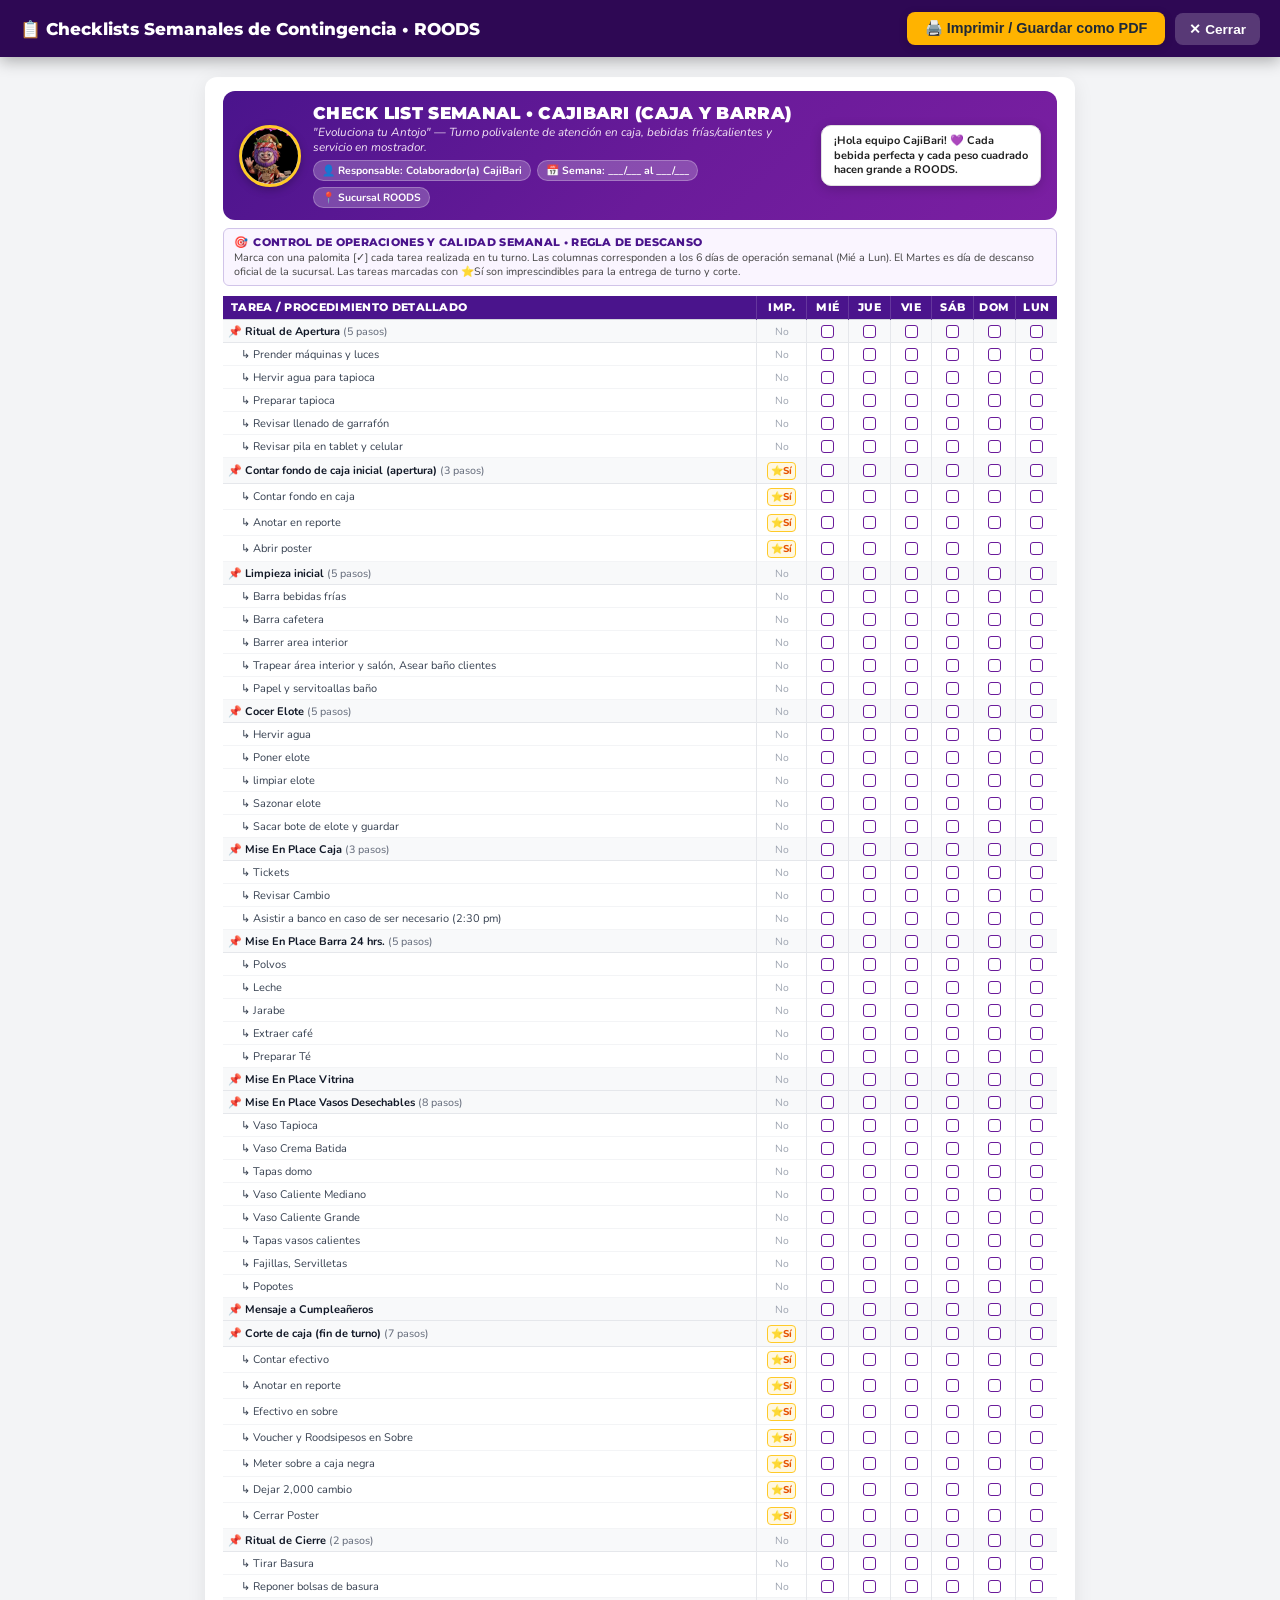
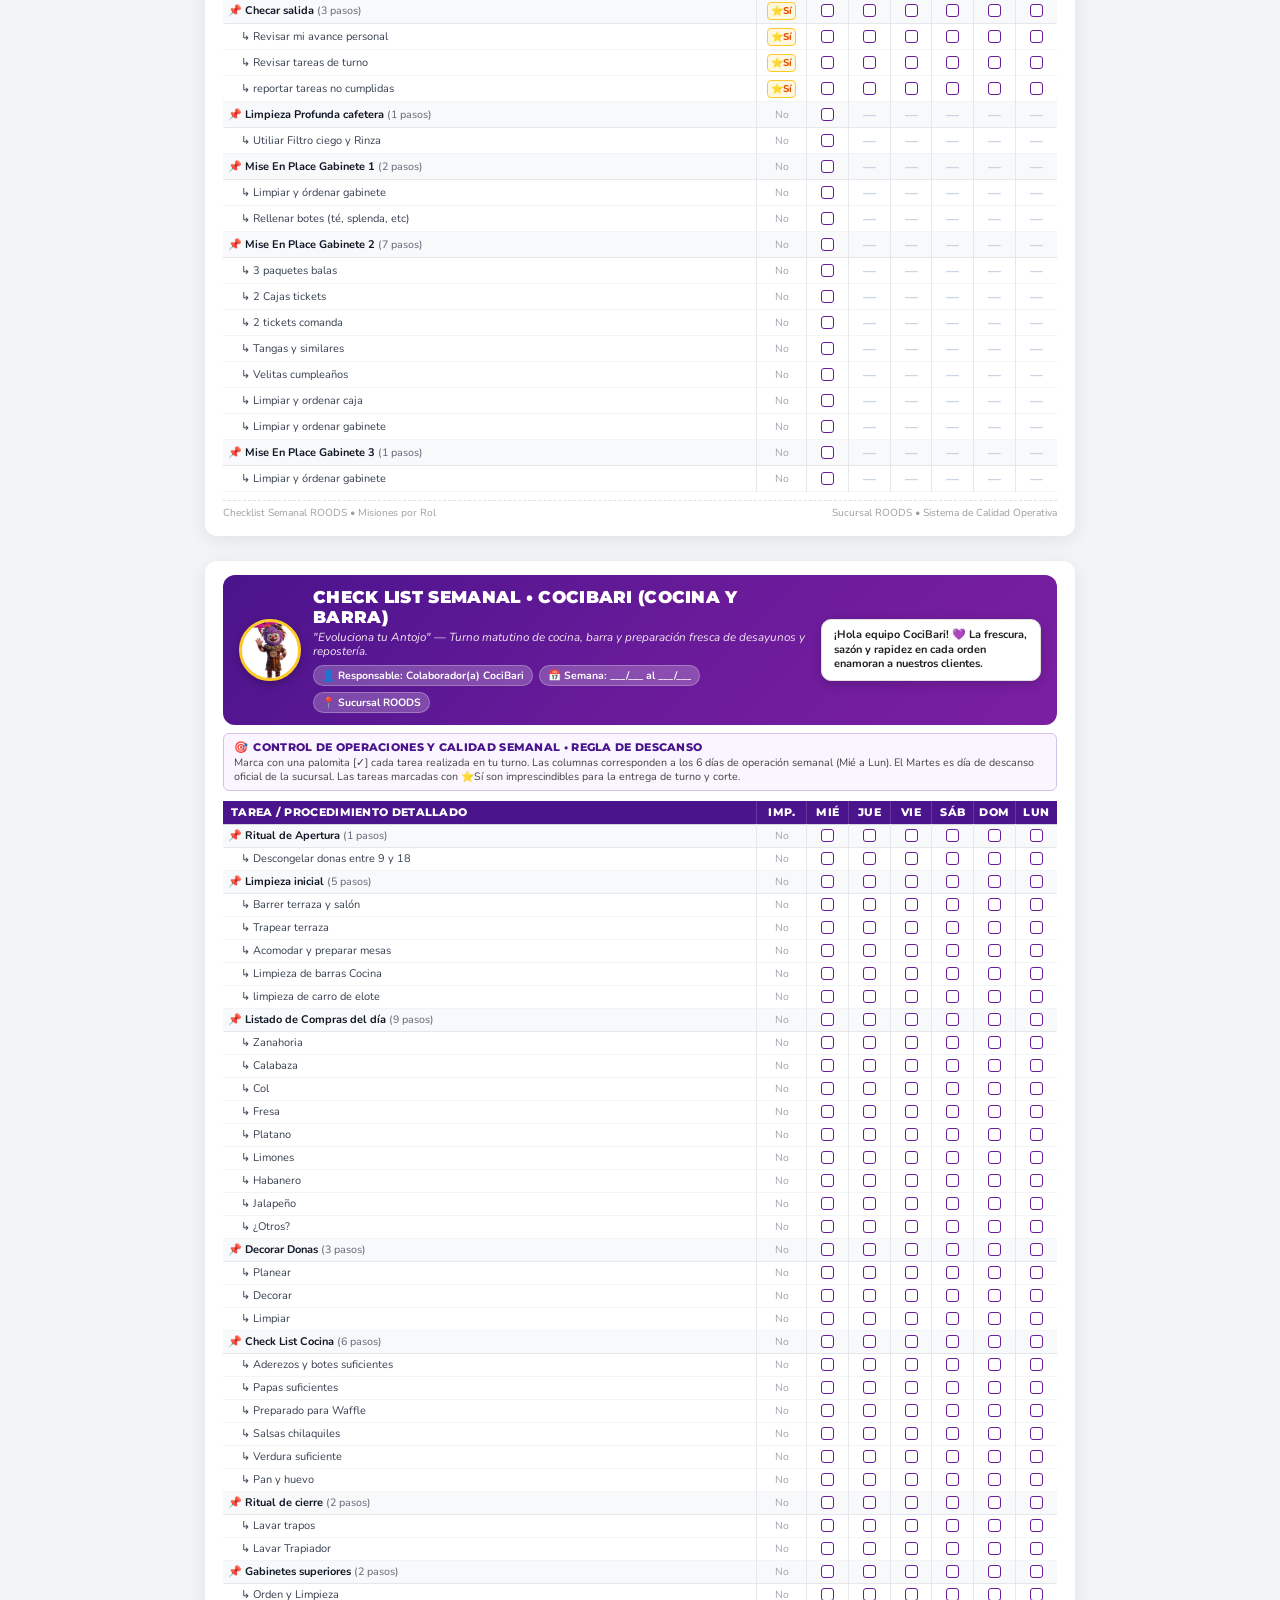
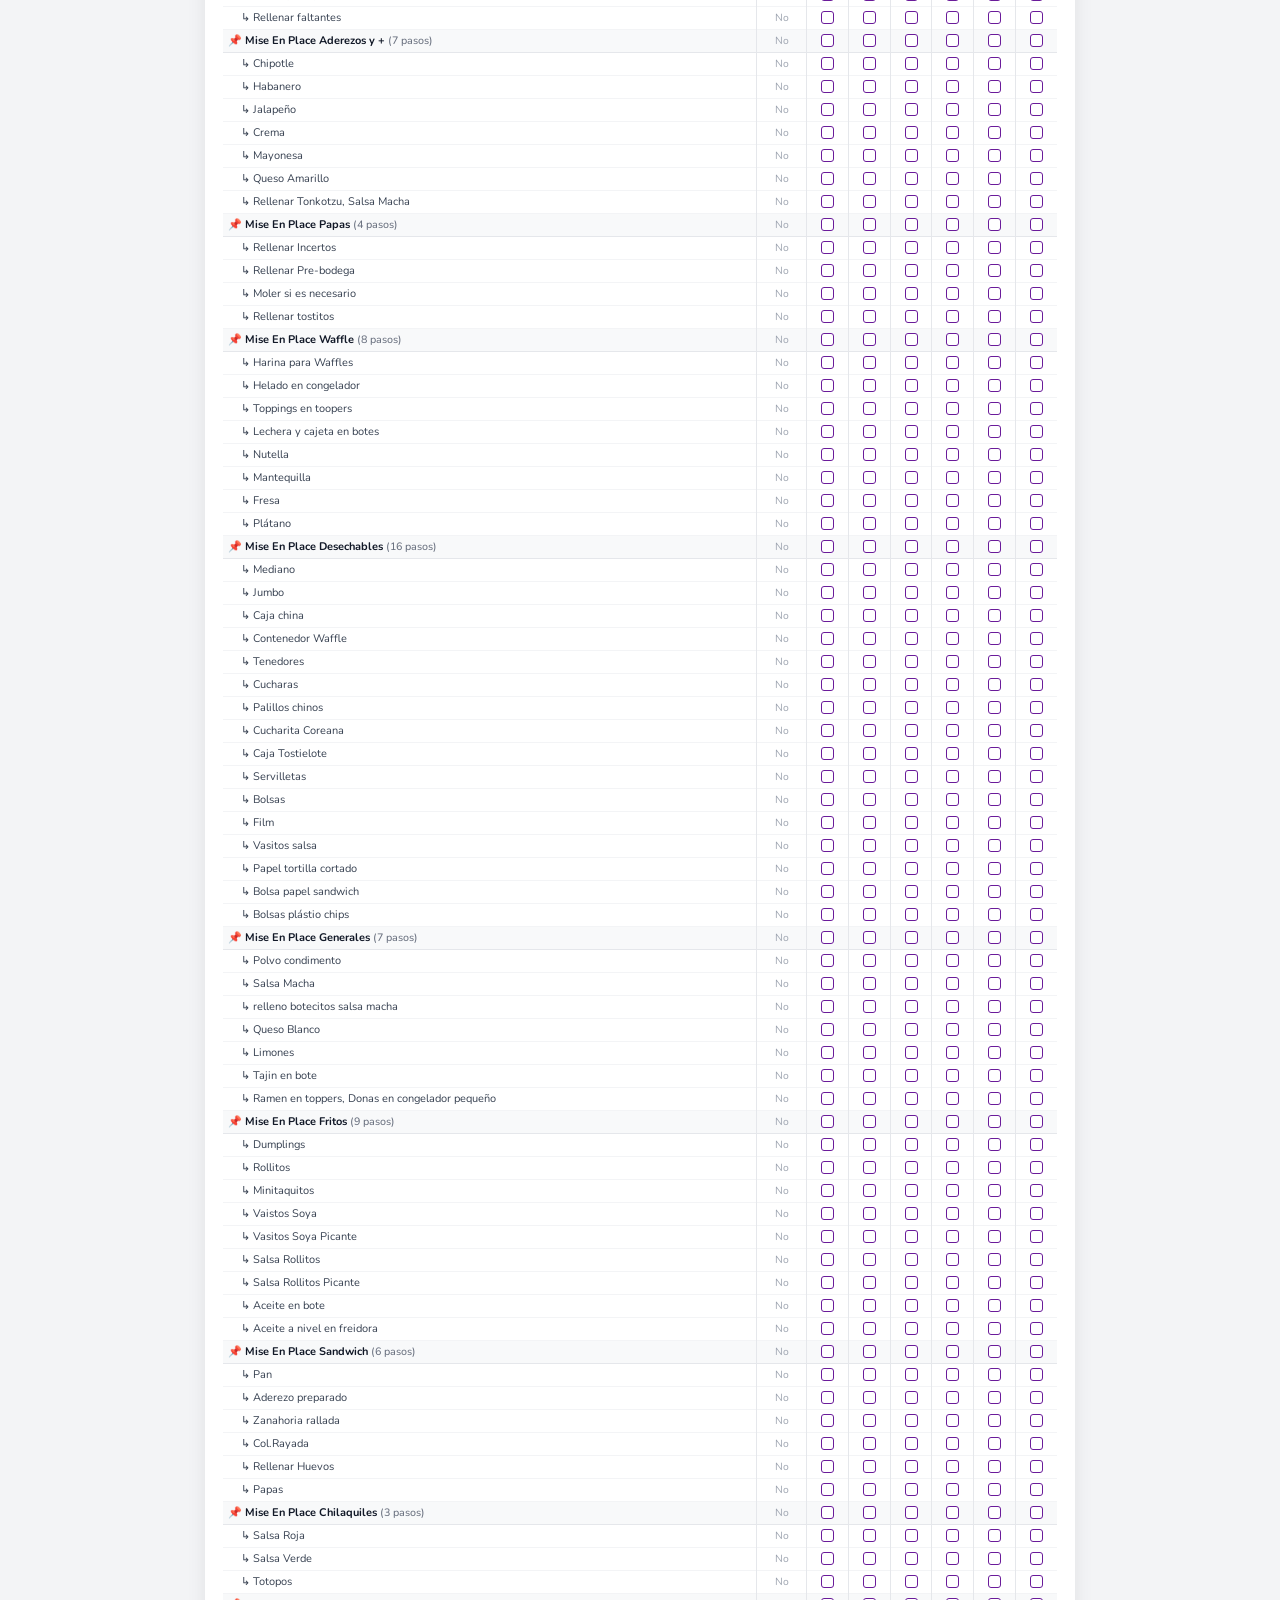
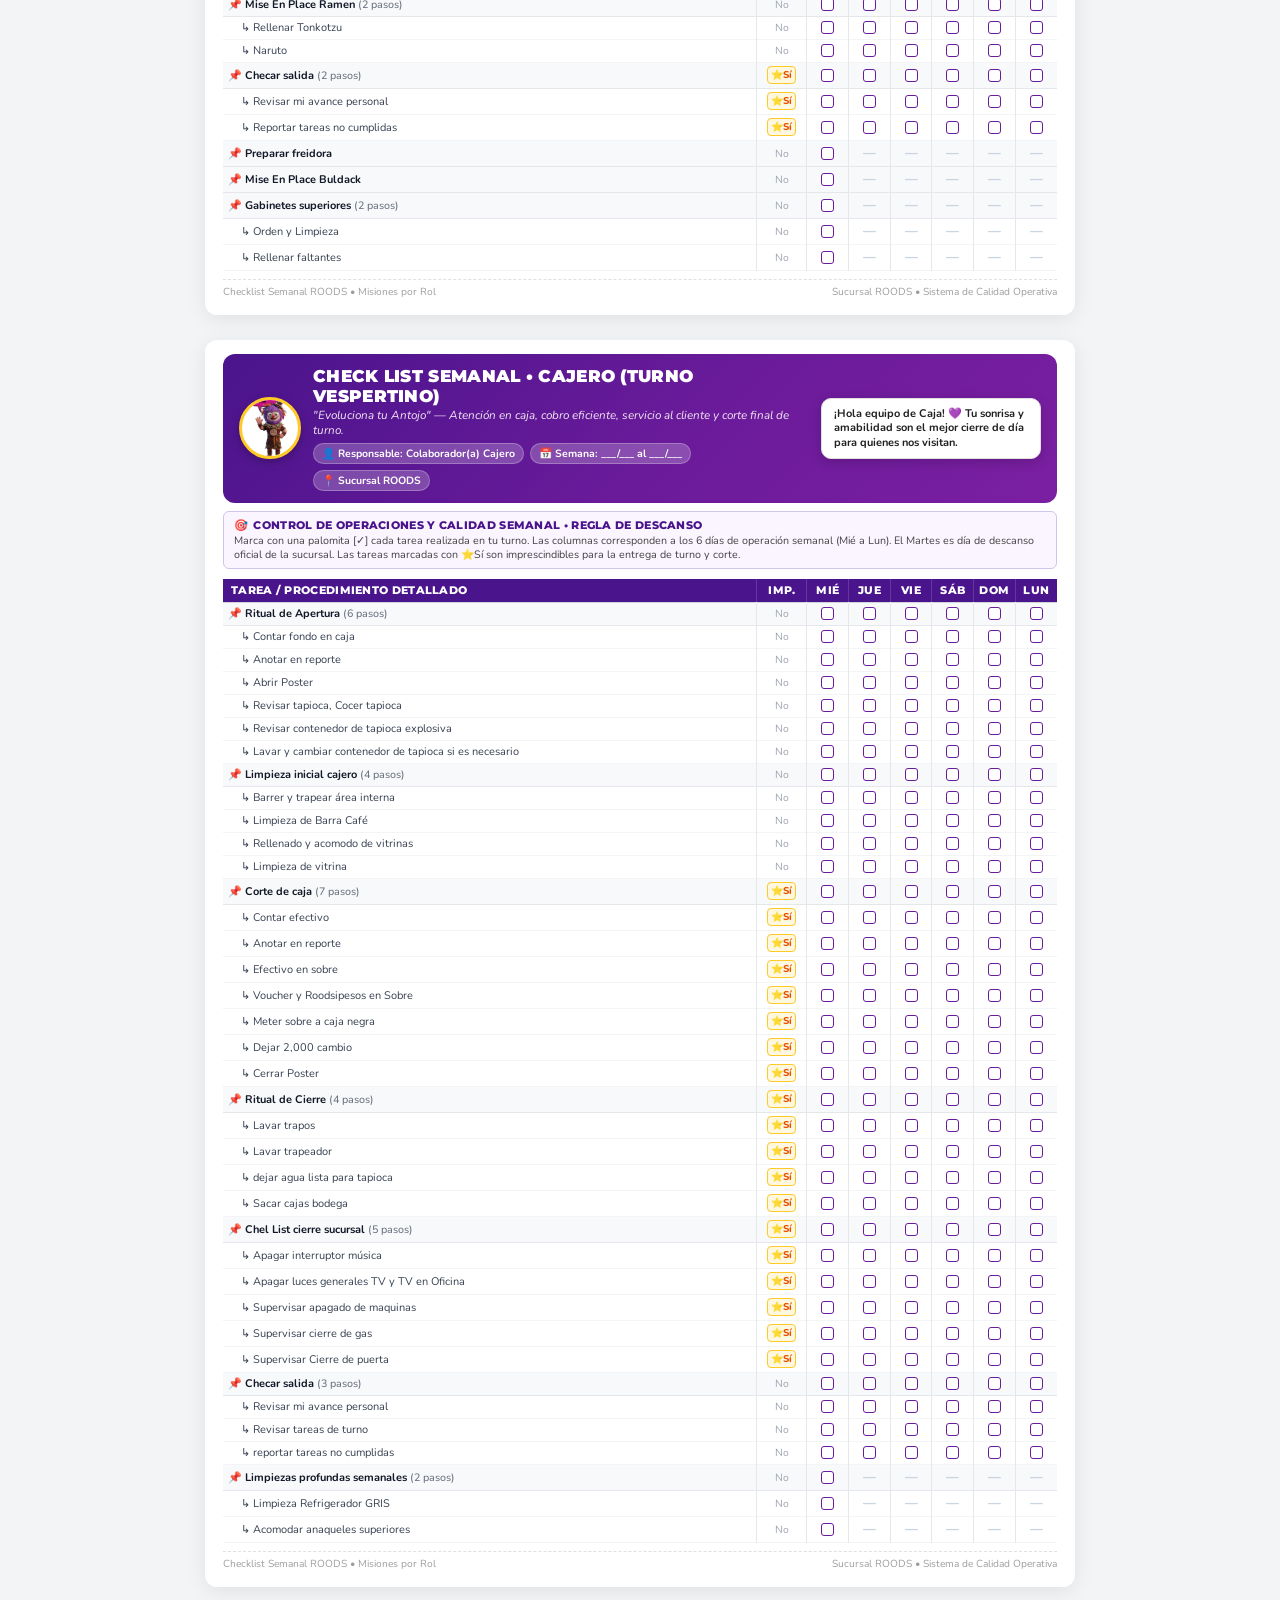
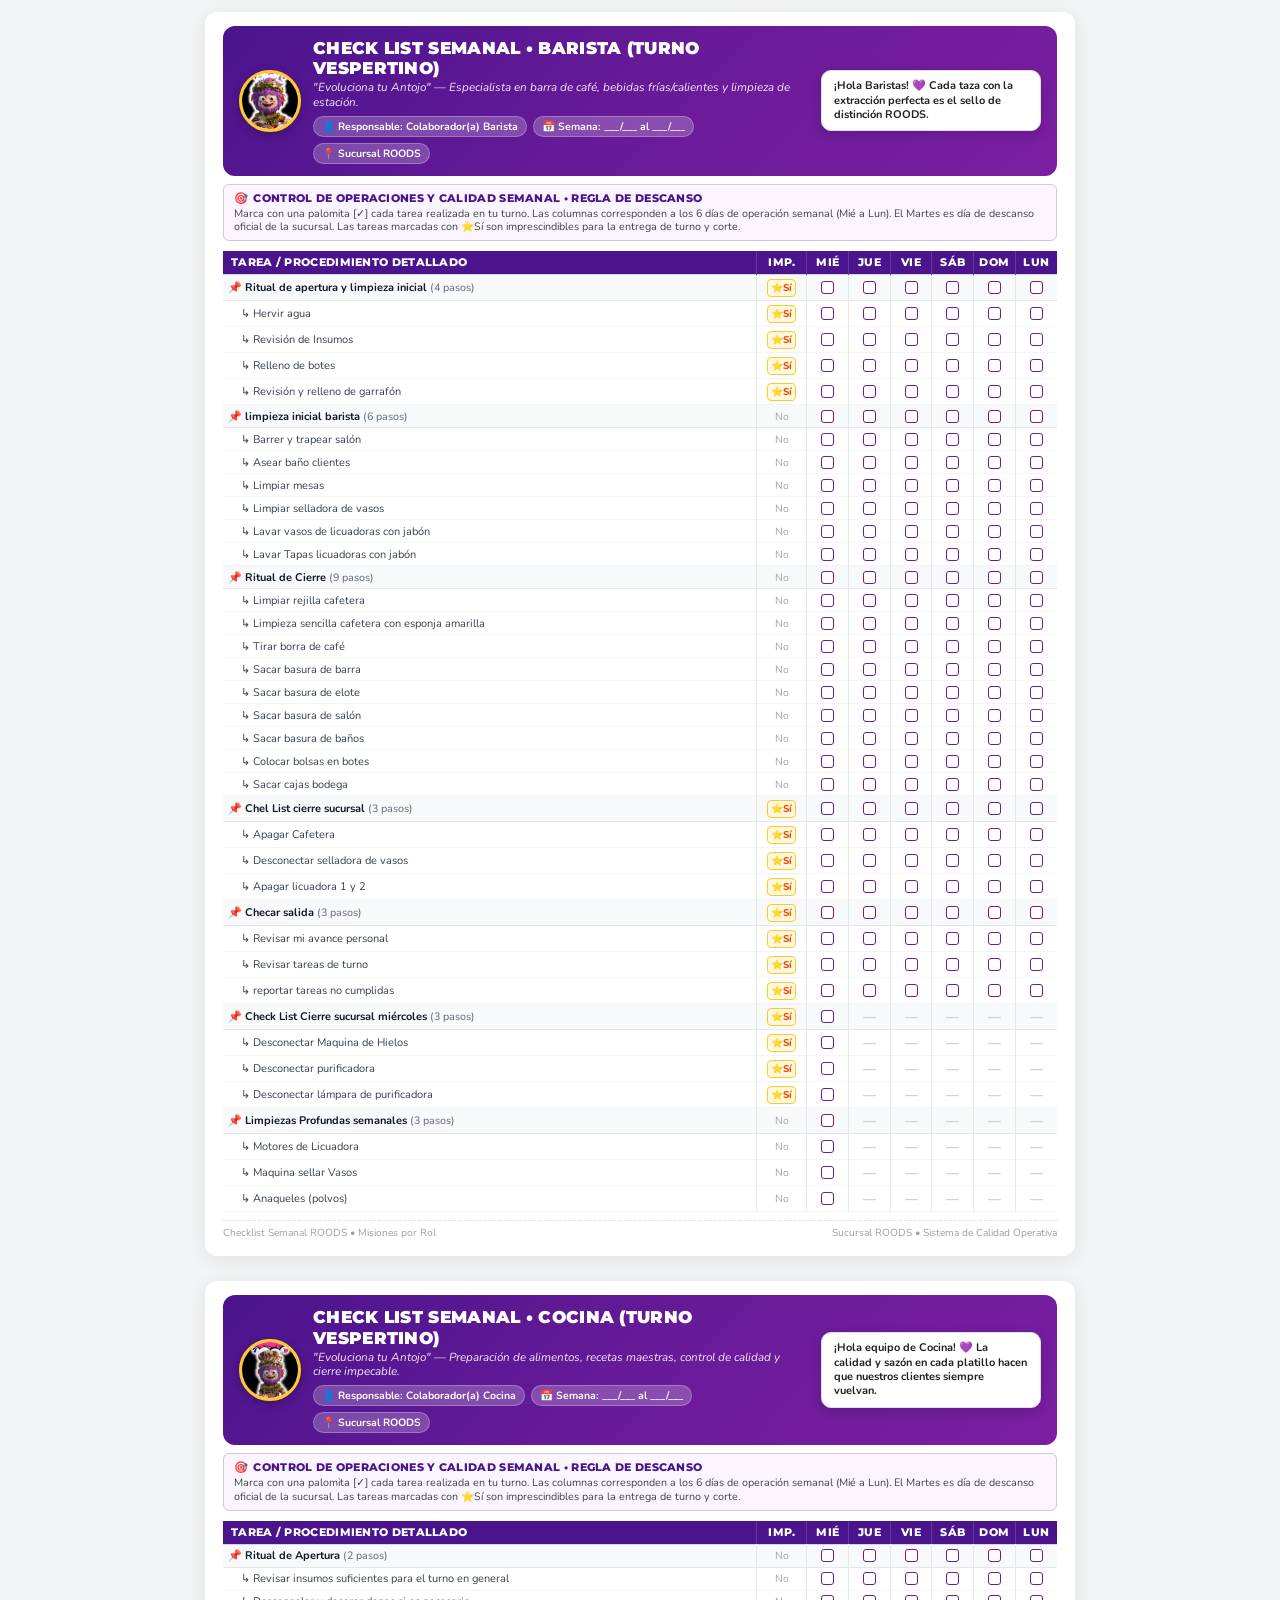
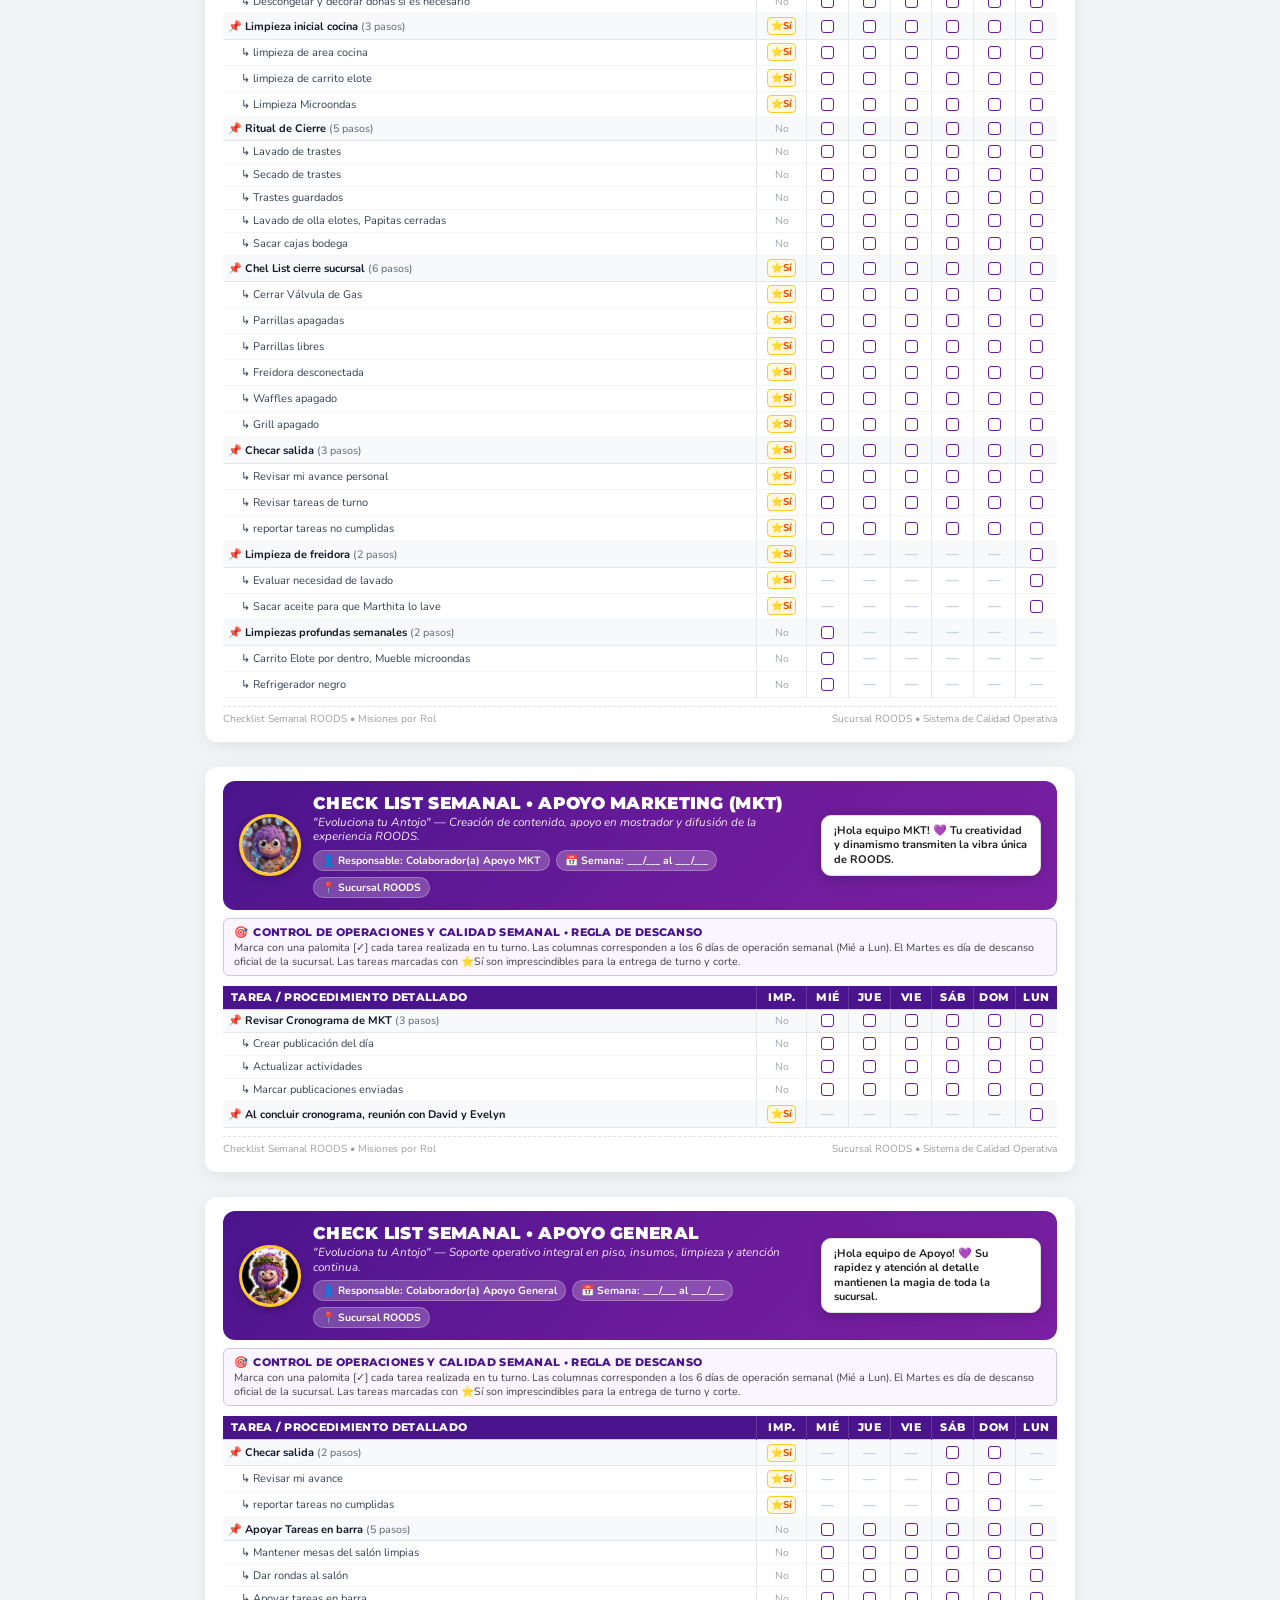
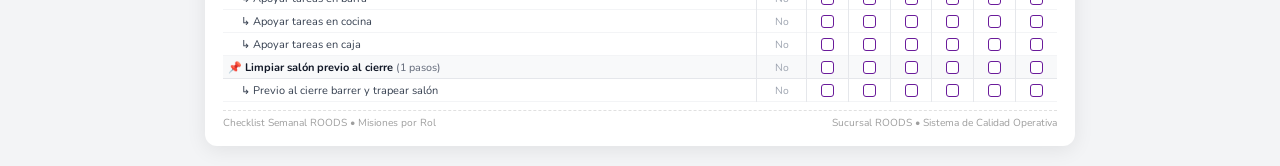
==== commit db8724e7: "fix: persistir imagenes de roles en la gran mision y remover columnas turno y frecuencia del formato" ====
--- a/checklist_preview.html
+++ b/checklist_preview.html
@@ -379,12 +379,12 @@
 </div>
 
 <div class="sheets-container">
-    
+
     <div class="role-sheet">
         <div class="banner-container">
             <div class="banner-left">
                 <div class="banner-avatar-wrap">
-                    <img src="kru_avatar.jpg" alt="Avatar">
+                    <img src="[data-uri]" alt="Avatar" onerror="this.src='kru_avatar.jpg'">
                 </div>
                 <div class="banner-titles">
                     <h1 class="banner-title">CHECK LIST SEMANAL • CAJIBARI (CAJA Y BARRA)</h1>
@@ -413,9 +413,7 @@
         <table class="checklist-table">
             <thead>
                 <tr>
-                    <th style="width: 44%; text-align: left; padding-left: 8px;">TAREA / PROCEDIMIENTO DETALLADO</th>
-                    <th style="width: 8%; text-align: center;">TURNO</th>
-                    <th style="width: 12%; text-align: center;">FRECUENCIA</th>
+                    <th style="width: 64%; text-align: left; padding-left: 8px;">TAREA / PROCEDIMIENTO DETALLADO</th>
                     <th style="width: 6%; text-align: center;">IMP.</th>
                     <th style="width: 5%; text-align: center;">MIÉ</th>
                     <th style="width: 5%; text-align: center;">JUE</th>
@@ -429,584 +427,438 @@
                 
         <tr class="tr-parent">
             <td class="td-task-parent">📌 Ritual de Apertura <span style="font-weight: 500; color: #6b7280; font-size: 0.67rem;">(5 pasos)</span></td>
-            <td style="text-align: center; font-size: 0.68rem; color: #4b5563;">Ambos</td>
-            <td style="text-align: center; font-size: 0.68rem; color: #4b5563;">Todos</td>
             <td style="text-align: center;"><span class="badge-no">No</span></td>
             <td style="text-align: center;"><div class="print-box"></div></td><td style="text-align: center;"><div class="print-box"></div></td><td style="text-align: center;"><div class="print-box"></div></td><td style="text-align: center;"><div class="print-box"></div></td><td style="text-align: center;"><div class="print-box"></div></td><td style="text-align: center;"><div class="print-box"></div></td>
         </tr>
         
             <tr class="tr-subtask">
                 <td class="td-task-sub">↳ Prender máquinas y luces</td>
-                <td style="text-align: center; font-size: 0.66rem; color: #9ca3af;">Ambos</td>
-                <td style="text-align: center; font-size: 0.66rem; color: #9ca3af;">Todos</td>
                 <td style="text-align: center;"><span class="badge-no">No</span></td>
                 <td style="text-align: center;"><div class="print-box"></div></td><td style="text-align: center;"><div class="print-box"></div></td><td style="text-align: center;"><div class="print-box"></div></td><td style="text-align: center;"><div class="print-box"></div></td><td style="text-align: center;"><div class="print-box"></div></td><td style="text-align: center;"><div class="print-box"></div></td>
             </tr>
             
             <tr class="tr-subtask">
                 <td class="td-task-sub">↳ Hervir agua para tapioca</td>
-                <td style="text-align: center; font-size: 0.66rem; color: #9ca3af;">Ambos</td>
-                <td style="text-align: center; font-size: 0.66rem; color: #9ca3af;">Todos</td>
                 <td style="text-align: center;"><span class="badge-no">No</span></td>
                 <td style="text-align: center;"><div class="print-box"></div></td><td style="text-align: center;"><div class="print-box"></div></td><td style="text-align: center;"><div class="print-box"></div></td><td style="text-align: center;"><div class="print-box"></div></td><td style="text-align: center;"><div class="print-box"></div></td><td style="text-align: center;"><div class="print-box"></div></td>
             </tr>
             
             <tr class="tr-subtask">
                 <td class="td-task-sub">↳ Preparar tapioca</td>
-                <td style="text-align: center; font-size: 0.66rem; color: #9ca3af;">Ambos</td>
-                <td style="text-align: center; font-size: 0.66rem; color: #9ca3af;">Todos</td>
                 <td style="text-align: center;"><span class="badge-no">No</span></td>
                 <td style="text-align: center;"><div class="print-box"></div></td><td style="text-align: center;"><div class="print-box"></div></td><td style="text-align: center;"><div class="print-box"></div></td><td style="text-align: center;"><div class="print-box"></div></td><td style="text-align: center;"><div class="print-box"></div></td><td style="text-align: center;"><div class="print-box"></div></td>
             </tr>
             
             <tr class="tr-subtask">
                 <td class="td-task-sub">↳ Revisar llenado de garrafón</td>
-                <td style="text-align: center; font-size: 0.66rem; color: #9ca3af;">Ambos</td>
-                <td style="text-align: center; font-size: 0.66rem; color: #9ca3af;">Todos</td>
                 <td style="text-align: center;"><span class="badge-no">No</span></td>
                 <td style="text-align: center;"><div class="print-box"></div></td><td style="text-align: center;"><div class="print-box"></div></td><td style="text-align: center;"><div class="print-box"></div></td><td style="text-align: center;"><div class="print-box"></div></td><td style="text-align: center;"><div class="print-box"></div></td><td style="text-align: center;"><div class="print-box"></div></td>
             </tr>
             
             <tr class="tr-subtask">
                 <td class="td-task-sub">↳ Revisar pila en tablet y celular</td>
-                <td style="text-align: center; font-size: 0.66rem; color: #9ca3af;">Ambos</td>
-                <td style="text-align: center; font-size: 0.66rem; color: #9ca3af;">Todos</td>
                 <td style="text-align: center;"><span class="badge-no">No</span></td>
                 <td style="text-align: center;"><div class="print-box"></div></td><td style="text-align: center;"><div class="print-box"></div></td><td style="text-align: center;"><div class="print-box"></div></td><td style="text-align: center;"><div class="print-box"></div></td><td style="text-align: center;"><div class="print-box"></div></td><td style="text-align: center;"><div class="print-box"></div></td>
             </tr>
             
         <tr class="tr-parent">
             <td class="td-task-parent">📌 Contar fondo de caja inicial (apertura) <span style="font-weight: 500; color: #6b7280; font-size: 0.67rem;">(3 pasos)</span></td>
-            <td style="text-align: center; font-size: 0.68rem; color: #4b5563;">Ambos</td>
-            <td style="text-align: center; font-size: 0.68rem; color: #4b5563;">Todos</td>
             <td style="text-align: center;"><span class="badge-imp">⭐Sí</span></td>
             <td style="text-align: center;"><div class="print-box"></div></td><td style="text-align: center;"><div class="print-box"></div></td><td style="text-align: center;"><div class="print-box"></div></td><td style="text-align: center;"><div class="print-box"></div></td><td style="text-align: center;"><div class="print-box"></div></td><td style="text-align: center;"><div class="print-box"></div></td>
         </tr>
         
             <tr class="tr-subtask">
                 <td class="td-task-sub">↳ Contar fondo en caja</td>
-                <td style="text-align: center; font-size: 0.66rem; color: #9ca3af;">Ambos</td>
-                <td style="text-align: center; font-size: 0.66rem; color: #9ca3af;">Todos</td>
                 <td style="text-align: center;"><span class="badge-imp">⭐Sí</span></td>
                 <td style="text-align: center;"><div class="print-box"></div></td><td style="text-align: center;"><div class="print-box"></div></td><td style="text-align: center;"><div class="print-box"></div></td><td style="text-align: center;"><div class="print-box"></div></td><td style="text-align: center;"><div class="print-box"></div></td><td style="text-align: center;"><div class="print-box"></div></td>
             </tr>
             
             <tr class="tr-subtask">
                 <td class="td-task-sub">↳ Anotar en reporte</td>
-                <td style="text-align: center; font-size: 0.66rem; color: #9ca3af;">Ambos</td>
-                <td style="text-align: center; font-size: 0.66rem; color: #9ca3af;">Todos</td>
                 <td style="text-align: center;"><span class="badge-imp">⭐Sí</span></td>
                 <td style="text-align: center;"><div class="print-box"></div></td><td style="text-align: center;"><div class="print-box"></div></td><td style="text-align: center;"><div class="print-box"></div></td><td style="text-align: center;"><div class="print-box"></div></td><td style="text-align: center;"><div class="print-box"></div></td><td style="text-align: center;"><div class="print-box"></div></td>
             </tr>
             
             <tr class="tr-subtask">
                 <td class="td-task-sub">↳ Abrir poster</td>
-                <td style="text-align: center; font-size: 0.66rem; color: #9ca3af;">Ambos</td>
-                <td style="text-align: center; font-size: 0.66rem; color: #9ca3af;">Todos</td>
                 <td style="text-align: center;"><span class="badge-imp">⭐Sí</span></td>
                 <td style="text-align: center;"><div class="print-box"></div></td><td style="text-align: center;"><div class="print-box"></div></td><td style="text-align: center;"><div class="print-box"></div></td><td style="text-align: center;"><div class="print-box"></div></td><td style="text-align: center;"><div class="print-box"></div></td><td style="text-align: center;"><div class="print-box"></div></td>
             </tr>
             
         <tr class="tr-parent">
             <td class="td-task-parent">📌 Limpieza inicial <span style="font-weight: 500; color: #6b7280; font-size: 0.67rem;">(5 pasos)</span></td>
-            <td style="text-align: center; font-size: 0.68rem; color: #4b5563;">Ambos</td>
-            <td style="text-align: center; font-size: 0.68rem; color: #4b5563;">Todos</td>
             <td style="text-align: center;"><span class="badge-no">No</span></td>
             <td style="text-align: center;"><div class="print-box"></div></td><td style="text-align: center;"><div class="print-box"></div></td><td style="text-align: center;"><div class="print-box"></div></td><td style="text-align: center;"><div class="print-box"></div></td><td style="text-align: center;"><div class="print-box"></div></td><td style="text-align: center;"><div class="print-box"></div></td>
         </tr>
         
             <tr class="tr-subtask">
                 <td class="td-task-sub">↳ Barra bebidas frías</td>
-                <td style="text-align: center; font-size: 0.66rem; color: #9ca3af;">Ambos</td>
-                <td style="text-align: center; font-size: 0.66rem; color: #9ca3af;">Todos</td>
                 <td style="text-align: center;"><span class="badge-no">No</span></td>
                 <td style="text-align: center;"><div class="print-box"></div></td><td style="text-align: center;"><div class="print-box"></div></td><td style="text-align: center;"><div class="print-box"></div></td><td style="text-align: center;"><div class="print-box"></div></td><td style="text-align: center;"><div class="print-box"></div></td><td style="text-align: center;"><div class="print-box"></div></td>
             </tr>
             
             <tr class="tr-subtask">
                 <td class="td-task-sub">↳ Barra cafetera</td>
-                <td style="text-align: center; font-size: 0.66rem; color: #9ca3af;">Ambos</td>
-                <td style="text-align: center; font-size: 0.66rem; color: #9ca3af;">Todos</td>
                 <td style="text-align: center;"><span class="badge-no">No</span></td>
                 <td style="text-align: center;"><div class="print-box"></div></td><td style="text-align: center;"><div class="print-box"></div></td><td style="text-align: center;"><div class="print-box"></div></td><td style="text-align: center;"><div class="print-box"></div></td><td style="text-align: center;"><div class="print-box"></div></td><td style="text-align: center;"><div class="print-box"></div></td>
             </tr>
             
             <tr class="tr-subtask">
                 <td class="td-task-sub">↳ Barrer area interior</td>
-                <td style="text-align: center; font-size: 0.66rem; color: #9ca3af;">Ambos</td>
-                <td style="text-align: center; font-size: 0.66rem; color: #9ca3af;">Todos</td>
                 <td style="text-align: center;"><span class="badge-no">No</span></td>
                 <td style="text-align: center;"><div class="print-box"></div></td><td style="text-align: center;"><div class="print-box"></div></td><td style="text-align: center;"><div class="print-box"></div></td><td style="text-align: center;"><div class="print-box"></div></td><td style="text-align: center;"><div class="print-box"></div></td><td style="text-align: center;"><div class="print-box"></div></td>
             </tr>
             
             <tr class="tr-subtask">
                 <td class="td-task-sub">↳ Trapear área interior y salón, Asear baño clientes</td>
-                <td style="text-align: center; font-size: 0.66rem; color: #9ca3af;">Ambos</td>
-                <td style="text-align: center; font-size: 0.66rem; color: #9ca3af;">Todos</td>
                 <td style="text-align: center;"><span class="badge-no">No</span></td>
                 <td style="text-align: center;"><div class="print-box"></div></td><td style="text-align: center;"><div class="print-box"></div></td><td style="text-align: center;"><div class="print-box"></div></td><td style="text-align: center;"><div class="print-box"></div></td><td style="text-align: center;"><div class="print-box"></div></td><td style="text-align: center;"><div class="print-box"></div></td>
             </tr>
             
             <tr class="tr-subtask">
                 <td class="td-task-sub">↳ Papel y servitoallas baño</td>
-                <td style="text-align: center; font-size: 0.66rem; color: #9ca3af;">Ambos</td>
-                <td style="text-align: center; font-size: 0.66rem; color: #9ca3af;">Todos</td>
                 <td style="text-align: center;"><span class="badge-no">No</span></td>
                 <td style="text-align: center;"><div class="print-box"></div></td><td style="text-align: center;"><div class="print-box"></div></td><td style="text-align: center;"><div class="print-box"></div></td><td style="text-align: center;"><div class="print-box"></div></td><td style="text-align: center;"><div class="print-box"></div></td><td style="text-align: center;"><div class="print-box"></div></td>
             </tr>
             
         <tr class="tr-parent">
             <td class="td-task-parent">📌 Cocer Elote <span style="font-weight: 500; color: #6b7280; font-size: 0.67rem;">(5 pasos)</span></td>
-            <td style="text-align: center; font-size: 0.68rem; color: #4b5563;">Ambos</td>
-            <td style="text-align: center; font-size: 0.68rem; color: #4b5563;">Todos</td>
             <td style="text-align: center;"><span class="badge-no">No</span></td>
             <td style="text-align: center;"><div class="print-box"></div></td><td style="text-align: center;"><div class="print-box"></div></td><td style="text-align: center;"><div class="print-box"></div></td><td style="text-align: center;"><div class="print-box"></div></td><td style="text-align: center;"><div class="print-box"></div></td><td style="text-align: center;"><div class="print-box"></div></td>
         </tr>
         
             <tr class="tr-subtask">
                 <td class="td-task-sub">↳ Hervir agua</td>
-                <td style="text-align: center; font-size: 0.66rem; color: #9ca3af;">Ambos</td>
-                <td style="text-align: center; font-size: 0.66rem; color: #9ca3af;">Todos</td>
                 <td style="text-align: center;"><span class="badge-no">No</span></td>
                 <td style="text-align: center;"><div class="print-box"></div></td><td style="text-align: center;"><div class="print-box"></div></td><td style="text-align: center;"><div class="print-box"></div></td><td style="text-align: center;"><div class="print-box"></div></td><td style="text-align: center;"><div class="print-box"></div></td><td style="text-align: center;"><div class="print-box"></div></td>
             </tr>
             
             <tr class="tr-subtask">
                 <td class="td-task-sub">↳ Poner elote</td>
-                <td style="text-align: center; font-size: 0.66rem; color: #9ca3af;">Ambos</td>
-                <td style="text-align: center; font-size: 0.66rem; color: #9ca3af;">Todos</td>
                 <td style="text-align: center;"><span class="badge-no">No</span></td>
                 <td style="text-align: center;"><div class="print-box"></div></td><td style="text-align: center;"><div class="print-box"></div></td><td style="text-align: center;"><div class="print-box"></div></td><td style="text-align: center;"><div class="print-box"></div></td><td style="text-align: center;"><div class="print-box"></div></td><td style="text-align: center;"><div class="print-box"></div></td>
             </tr>
             
             <tr class="tr-subtask">
                 <td class="td-task-sub">↳ limpiar elote</td>
-                <td style="text-align: center; font-size: 0.66rem; color: #9ca3af;">Ambos</td>
-                <td style="text-align: center; font-size: 0.66rem; color: #9ca3af;">Todos</td>
                 <td style="text-align: center;"><span class="badge-no">No</span></td>
                 <td style="text-align: center;"><div class="print-box"></div></td><td style="text-align: center;"><div class="print-box"></div></td><td style="text-align: center;"><div class="print-box"></div></td><td style="text-align: center;"><div class="print-box"></div></td><td style="text-align: center;"><div class="print-box"></div></td><td style="text-align: center;"><div class="print-box"></div></td>
             </tr>
             
             <tr class="tr-subtask">
                 <td class="td-task-sub">↳ Sazonar elote</td>
-                <td style="text-align: center; font-size: 0.66rem; color: #9ca3af;">Ambos</td>
-                <td style="text-align: center; font-size: 0.66rem; color: #9ca3af;">Todos</td>
                 <td style="text-align: center;"><span class="badge-no">No</span></td>
                 <td style="text-align: center;"><div class="print-box"></div></td><td style="text-align: center;"><div class="print-box"></div></td><td style="text-align: center;"><div class="print-box"></div></td><td style="text-align: center;"><div class="print-box"></div></td><td style="text-align: center;"><div class="print-box"></div></td><td style="text-align: center;"><div class="print-box"></div></td>
             </tr>
             
             <tr class="tr-subtask">
                 <td class="td-task-sub">↳ Sacar bote de elote y guardar</td>
-                <td style="text-align: center; font-size: 0.66rem; color: #9ca3af;">Ambos</td>
-                <td style="text-align: center; font-size: 0.66rem; color: #9ca3af;">Todos</td>
                 <td style="text-align: center;"><span class="badge-no">No</span></td>
                 <td style="text-align: center;"><div class="print-box"></div></td><td style="text-align: center;"><div class="print-box"></div></td><td style="text-align: center;"><div class="print-box"></div></td><td style="text-align: center;"><div class="print-box"></div></td><td style="text-align: center;"><div class="print-box"></div></td><td style="text-align: center;"><div class="print-box"></div></td>
             </tr>
             
         <tr class="tr-parent">
             <td class="td-task-parent">📌 Mise En Place Caja <span style="font-weight: 500; color: #6b7280; font-size: 0.67rem;">(3 pasos)</span></td>
-            <td style="text-align: center; font-size: 0.68rem; color: #4b5563;">Ambos</td>
-            <td style="text-align: center; font-size: 0.68rem; color: #4b5563;">Todos</td>
             <td style="text-align: center;"><span class="badge-no">No</span></td>
             <td style="text-align: center;"><div class="print-box"></div></td><td style="text-align: center;"><div class="print-box"></div></td><td style="text-align: center;"><div class="print-box"></div></td><td style="text-align: center;"><div class="print-box"></div></td><td style="text-align: center;"><div class="print-box"></div></td><td style="text-align: center;"><div class="print-box"></div></td>
         </tr>
         
             <tr class="tr-subtask">
                 <td class="td-task-sub">↳ Tickets</td>
-                <td style="text-align: center; font-size: 0.66rem; color: #9ca3af;">Ambos</td>
-                <td style="text-align: center; font-size: 0.66rem; color: #9ca3af;">Todos</td>
                 <td style="text-align: center;"><span class="badge-no">No</span></td>
                 <td style="text-align: center;"><div class="print-box"></div></td><td style="text-align: center;"><div class="print-box"></div></td><td style="text-align: center;"><div class="print-box"></div></td><td style="text-align: center;"><div class="print-box"></div></td><td style="text-align: center;"><div class="print-box"></div></td><td style="text-align: center;"><div class="print-box"></div></td>
             </tr>
             
             <tr class="tr-subtask">
                 <td class="td-task-sub">↳ Revisar Cambio</td>
-                <td style="text-align: center; font-size: 0.66rem; color: #9ca3af;">Ambos</td>
-                <td style="text-align: center; font-size: 0.66rem; color: #9ca3af;">Todos</td>
                 <td style="text-align: center;"><span class="badge-no">No</span></td>
                 <td style="text-align: center;"><div class="print-box"></div></td><td style="text-align: center;"><div class="print-box"></div></td><td style="text-align: center;"><div class="print-box"></div></td><td style="text-align: center;"><div class="print-box"></div></td><td style="text-align: center;"><div class="print-box"></div></td><td style="text-align: center;"><div class="print-box"></div></td>
             </tr>
             
             <tr class="tr-subtask">
                 <td class="td-task-sub">↳ Asistir a banco en caso de ser necesario (2:30 pm)</td>
-                <td style="text-align: center; font-size: 0.66rem; color: #9ca3af;">Ambos</td>
-                <td style="text-align: center; font-size: 0.66rem; color: #9ca3af;">Todos</td>
                 <td style="text-align: center;"><span class="badge-no">No</span></td>
                 <td style="text-align: center;"><div class="print-box"></div></td><td style="text-align: center;"><div class="print-box"></div></td><td style="text-align: center;"><div class="print-box"></div></td><td style="text-align: center;"><div class="print-box"></div></td><td style="text-align: center;"><div class="print-box"></div></td><td style="text-align: center;"><div class="print-box"></div></td>
             </tr>
             
         <tr class="tr-parent">
             <td class="td-task-parent">📌 Mise En Place Barra 24 hrs. <span style="font-weight: 500; color: #6b7280; font-size: 0.67rem;">(5 pasos)</span></td>
-            <td style="text-align: center; font-size: 0.68rem; color: #4b5563;">Ambos</td>
-            <td style="text-align: center; font-size: 0.68rem; color: #4b5563;">Todos</td>
             <td style="text-align: center;"><span class="badge-no">No</span></td>
             <td style="text-align: center;"><div class="print-box"></div></td><td style="text-align: center;"><div class="print-box"></div></td><td style="text-align: center;"><div class="print-box"></div></td><td style="text-align: center;"><div class="print-box"></div></td><td style="text-align: center;"><div class="print-box"></div></td><td style="text-align: center;"><div class="print-box"></div></td>
         </tr>
         
             <tr class="tr-subtask">
                 <td class="td-task-sub">↳ Polvos</td>
-                <td style="text-align: center; font-size: 0.66rem; color: #9ca3af;">Ambos</td>
-                <td style="text-align: center; font-size: 0.66rem; color: #9ca3af;">Todos</td>
                 <td style="text-align: center;"><span class="badge-no">No</span></td>
                 <td style="text-align: center;"><div class="print-box"></div></td><td style="text-align: center;"><div class="print-box"></div></td><td style="text-align: center;"><div class="print-box"></div></td><td style="text-align: center;"><div class="print-box"></div></td><td style="text-align: center;"><div class="print-box"></div></td><td style="text-align: center;"><div class="print-box"></div></td>
             </tr>
             
             <tr class="tr-subtask">
                 <td class="td-task-sub">↳ Leche</td>
-                <td style="text-align: center; font-size: 0.66rem; color: #9ca3af;">Ambos</td>
-                <td style="text-align: center; font-size: 0.66rem; color: #9ca3af;">Todos</td>
                 <td style="text-align: center;"><span class="badge-no">No</span></td>
                 <td style="text-align: center;"><div class="print-box"></div></td><td style="text-align: center;"><div class="print-box"></div></td><td style="text-align: center;"><div class="print-box"></div></td><td style="text-align: center;"><div class="print-box"></div></td><td style="text-align: center;"><div class="print-box"></div></td><td style="text-align: center;"><div class="print-box"></div></td>
             </tr>
             
             <tr class="tr-subtask">
                 <td class="td-task-sub">↳ Jarabe</td>
-                <td style="text-align: center; font-size: 0.66rem; color: #9ca3af;">Ambos</td>
-                <td style="text-align: center; font-size: 0.66rem; color: #9ca3af;">Todos</td>
                 <td style="text-align: center;"><span class="badge-no">No</span></td>
                 <td style="text-align: center;"><div class="print-box"></div></td><td style="text-align: center;"><div class="print-box"></div></td><td style="text-align: center;"><div class="print-box"></div></td><td style="text-align: center;"><div class="print-box"></div></td><td style="text-align: center;"><div class="print-box"></div></td><td style="text-align: center;"><div class="print-box"></div></td>
             </tr>
             
             <tr class="tr-subtask">
                 <td class="td-task-sub">↳ Extraer café</td>
-                <td style="text-align: center; font-size: 0.66rem; color: #9ca3af;">Ambos</td>
-                <td style="text-align: center; font-size: 0.66rem; color: #9ca3af;">Todos</td>
                 <td style="text-align: center;"><span class="badge-no">No</span></td>
                 <td style="text-align: center;"><div class="print-box"></div></td><td style="text-align: center;"><div class="print-box"></div></td><td style="text-align: center;"><div class="print-box"></div></td><td style="text-align: center;"><div class="print-box"></div></td><td style="text-align: center;"><div class="print-box"></div></td><td style="text-align: center;"><div class="print-box"></div></td>
             </tr>
             
             <tr class="tr-subtask">
                 <td class="td-task-sub">↳ Preparar Té</td>
-                <td style="text-align: center; font-size: 0.66rem; color: #9ca3af;">Ambos</td>
-                <td style="text-align: center; font-size: 0.66rem; color: #9ca3af;">Todos</td>
                 <td style="text-align: center;"><span class="badge-no">No</span></td>
                 <td style="text-align: center;"><div class="print-box"></div></td><td style="text-align: center;"><div class="print-box"></div></td><td style="text-align: center;"><div class="print-box"></div></td><td style="text-align: center;"><div class="print-box"></div></td><td style="text-align: center;"><div class="print-box"></div></td><td style="text-align: center;"><div class="print-box"></div></td>
             </tr>
             
         <tr class="tr-parent">
             <td class="td-task-parent">📌 Mise En Place Vitrina</td>
-            <td style="text-align: center; font-size: 0.68rem; color: #4b5563;">Ambos</td>
-            <td style="text-align: center; font-size: 0.68rem; color: #4b5563;">Todos</td>
             <td style="text-align: center;"><span class="badge-no">No</span></td>
             <td style="text-align: center;"><div class="print-box"></div></td><td style="text-align: center;"><div class="print-box"></div></td><td style="text-align: center;"><div class="print-box"></div></td><td style="text-align: center;"><div class="print-box"></div></td><td style="text-align: center;"><div class="print-box"></div></td><td style="text-align: center;"><div class="print-box"></div></td>
         </tr>
         
         <tr class="tr-parent">
             <td class="td-task-parent">📌 Mise En Place Vasos Desechables <span style="font-weight: 500; color: #6b7280; font-size: 0.67rem;">(8 pasos)</span></td>
-            <td style="text-align: center; font-size: 0.68rem; color: #4b5563;">Ambos</td>
-            <td style="text-align: center; font-size: 0.68rem; color: #4b5563;">Todos</td>
             <td style="text-align: center;"><span class="badge-no">No</span></td>
             <td style="text-align: center;"><div class="print-box"></div></td><td style="text-align: center;"><div class="print-box"></div></td><td style="text-align: center;"><div class="print-box"></div></td><td style="text-align: center;"><div class="print-box"></div></td><td style="text-align: center;"><div class="print-box"></div></td><td style="text-align: center;"><div class="print-box"></div></td>
         </tr>
         
             <tr class="tr-subtask">
                 <td class="td-task-sub">↳ Vaso Tapioca</td>
-                <td style="text-align: center; font-size: 0.66rem; color: #9ca3af;">Ambos</td>
-                <td style="text-align: center; font-size: 0.66rem; color: #9ca3af;">Todos</td>
                 <td style="text-align: center;"><span class="badge-no">No</span></td>
                 <td style="text-align: center;"><div class="print-box"></div></td><td style="text-align: center;"><div class="print-box"></div></td><td style="text-align: center;"><div class="print-box"></div></td><td style="text-align: center;"><div class="print-box"></div></td><td style="text-align: center;"><div class="print-box"></div></td><td style="text-align: center;"><div class="print-box"></div></td>
             </tr>
             
             <tr class="tr-subtask">
                 <td class="td-task-sub">↳ Vaso Crema Batida</td>
-                <td style="text-align: center; font-size: 0.66rem; color: #9ca3af;">Ambos</td>
-                <td style="text-align: center; font-size: 0.66rem; color: #9ca3af;">Todos</td>
                 <td style="text-align: center;"><span class="badge-no">No</span></td>
                 <td style="text-align: center;"><div class="print-box"></div></td><td style="text-align: center;"><div class="print-box"></div></td><td style="text-align: center;"><div class="print-box"></div></td><td style="text-align: center;"><div class="print-box"></div></td><td style="text-align: center;"><div class="print-box"></div></td><td style="text-align: center;"><div class="print-box"></div></td>
             </tr>
             
             <tr class="tr-subtask">
                 <td class="td-task-sub">↳ Tapas domo</td>
-                <td style="text-align: center; font-size: 0.66rem; color: #9ca3af;">Ambos</td>
-                <td style="text-align: center; font-size: 0.66rem; color: #9ca3af;">Todos</td>
                 <td style="text-align: center;"><span class="badge-no">No</span></td>
                 <td style="text-align: center;"><div class="print-box"></div></td><td style="text-align: center;"><div class="print-box"></div></td><td style="text-align: center;"><div class="print-box"></div></td><td style="text-align: center;"><div class="print-box"></div></td><td style="text-align: center;"><div class="print-box"></div></td><td style="text-align: center;"><div class="print-box"></div></td>
             </tr>
             
             <tr class="tr-subtask">
                 <td class="td-task-sub">↳ Vaso Caliente Mediano</td>
-                <td style="text-align: center; font-size: 0.66rem; color: #9ca3af;">Ambos</td>
-                <td style="text-align: center; font-size: 0.66rem; color: #9ca3af;">Todos</td>
                 <td style="text-align: center;"><span class="badge-no">No</span></td>
                 <td style="text-align: center;"><div class="print-box"></div></td><td style="text-align: center;"><div class="print-box"></div></td><td style="text-align: center;"><div class="print-box"></div></td><td style="text-align: center;"><div class="print-box"></div></td><td style="text-align: center;"><div class="print-box"></div></td><td style="text-align: center;"><div class="print-box"></div></td>
             </tr>
             
             <tr class="tr-subtask">
                 <td class="td-task-sub">↳ Vaso Caliente Grande</td>
-                <td style="text-align: center; font-size: 0.66rem; color: #9ca3af;">Ambos</td>
-                <td style="text-align: center; font-size: 0.66rem; color: #9ca3af;">Todos</td>
                 <td style="text-align: center;"><span class="badge-no">No</span></td>
                 <td style="text-align: center;"><div class="print-box"></div></td><td style="text-align: center;"><div class="print-box"></div></td><td style="text-align: center;"><div class="print-box"></div></td><td style="text-align: center;"><div class="print-box"></div></td><td style="text-align: center;"><div class="print-box"></div></td><td style="text-align: center;"><div class="print-box"></div></td>
             </tr>
             
             <tr class="tr-subtask">
                 <td class="td-task-sub">↳ Tapas vasos calientes</td>
-                <td style="text-align: center; font-size: 0.66rem; color: #9ca3af;">Ambos</td>
-                <td style="text-align: center; font-size: 0.66rem; color: #9ca3af;">Todos</td>
                 <td style="text-align: center;"><span class="badge-no">No</span></td>
                 <td style="text-align: center;"><div class="print-box"></div></td><td style="text-align: center;"><div class="print-box"></div></td><td style="text-align: center;"><div class="print-box"></div></td><td style="text-align: center;"><div class="print-box"></div></td><td style="text-align: center;"><div class="print-box"></div></td><td style="text-align: center;"><div class="print-box"></div></td>
             </tr>
             
             <tr class="tr-subtask">
                 <td class="td-task-sub">↳ Fajillas, Servilletas</td>
-                <td style="text-align: center; font-size: 0.66rem; color: #9ca3af;">Ambos</td>
-                <td style="text-align: center; font-size: 0.66rem; color: #9ca3af;">Todos</td>
                 <td style="text-align: center;"><span class="badge-no">No</span></td>
                 <td style="text-align: center;"><div class="print-box"></div></td><td style="text-align: center;"><div class="print-box"></div></td><td style="text-align: center;"><div class="print-box"></div></td><td style="text-align: center;"><div class="print-box"></div></td><td style="text-align: center;"><div class="print-box"></div></td><td style="text-align: center;"><div class="print-box"></div></td>
             </tr>
             
             <tr class="tr-subtask">
                 <td class="td-task-sub">↳ Popotes</td>
-                <td style="text-align: center; font-size: 0.66rem; color: #9ca3af;">Ambos</td>
-                <td style="text-align: center; font-size: 0.66rem; color: #9ca3af;">Todos</td>
                 <td style="text-align: center;"><span class="badge-no">No</span></td>
                 <td style="text-align: center;"><div class="print-box"></div></td><td style="text-align: center;"><div class="print-box"></div></td><td style="text-align: center;"><div class="print-box"></div></td><td style="text-align: center;"><div class="print-box"></div></td><td style="text-align: center;"><div class="print-box"></div></td><td style="text-align: center;"><div class="print-box"></div></td>
             </tr>
             
         <tr class="tr-parent">
             <td class="td-task-parent">📌 Mensaje a Cumpleañeros</td>
-            <td style="text-align: center; font-size: 0.68rem; color: #4b5563;">Ambos</td>
-            <td style="text-align: center; font-size: 0.68rem; color: #4b5563;">Todos</td>
             <td style="text-align: center;"><span class="badge-no">No</span></td>
             <td style="text-align: center;"><div class="print-box"></div></td><td style="text-align: center;"><div class="print-box"></div></td><td style="text-align: center;"><div class="print-box"></div></td><td style="text-align: center;"><div class="print-box"></div></td><td style="text-align: center;"><div class="print-box"></div></td><td style="text-align: center;"><div class="print-box"></div></td>
         </tr>
         
         <tr class="tr-parent">
             <td class="td-task-parent">📌 Corte de caja (fin de turno) <span style="font-weight: 500; color: #6b7280; font-size: 0.67rem;">(7 pasos)</span></td>
-            <td style="text-align: center; font-size: 0.68rem; color: #4b5563;">Ambos</td>
-            <td style="text-align: center; font-size: 0.68rem; color: #4b5563;">Todos</td>
             <td style="text-align: center;"><span class="badge-imp">⭐Sí</span></td>
             <td style="text-align: center;"><div class="print-box"></div></td><td style="text-align: center;"><div class="print-box"></div></td><td style="text-align: center;"><div class="print-box"></div></td><td style="text-align: center;"><div class="print-box"></div></td><td style="text-align: center;"><div class="print-box"></div></td><td style="text-align: center;"><div class="print-box"></div></td>
         </tr>
         
             <tr class="tr-subtask">
                 <td class="td-task-sub">↳ Contar efectivo</td>
-                <td style="text-align: center; font-size: 0.66rem; color: #9ca3af;">Ambos</td>
-                <td style="text-align: center; font-size: 0.66rem; color: #9ca3af;">Todos</td>
                 <td style="text-align: center;"><span class="badge-imp">⭐Sí</span></td>
                 <td style="text-align: center;"><div class="print-box"></div></td><td style="text-align: center;"><div class="print-box"></div></td><td style="text-align: center;"><div class="print-box"></div></td><td style="text-align: center;"><div class="print-box"></div></td><td style="text-align: center;"><div class="print-box"></div></td><td style="text-align: center;"><div class="print-box"></div></td>
             </tr>
             
             <tr class="tr-subtask">
                 <td class="td-task-sub">↳ Anotar en reporte</td>
-                <td style="text-align: center; font-size: 0.66rem; color: #9ca3af;">Ambos</td>
-                <td style="text-align: center; font-size: 0.66rem; color: #9ca3af;">Todos</td>
                 <td style="text-align: center;"><span class="badge-imp">⭐Sí</span></td>
                 <td style="text-align: center;"><div class="print-box"></div></td><td style="text-align: center;"><div class="print-box"></div></td><td style="text-align: center;"><div class="print-box"></div></td><td style="text-align: center;"><div class="print-box"></div></td><td style="text-align: center;"><div class="print-box"></div></td><td style="text-align: center;"><div class="print-box"></div></td>
             </tr>
             
             <tr class="tr-subtask">
                 <td class="td-task-sub">↳ Efectivo en sobre</td>
-                <td style="text-align: center; font-size: 0.66rem; color: #9ca3af;">Ambos</td>
-                <td style="text-align: center; font-size: 0.66rem; color: #9ca3af;">Todos</td>
                 <td style="text-align: center;"><span class="badge-imp">⭐Sí</span></td>
                 <td style="text-align: center;"><div class="print-box"></div></td><td style="text-align: center;"><div class="print-box"></div></td><td style="text-align: center;"><div class="print-box"></div></td><td style="text-align: center;"><div class="print-box"></div></td><td style="text-align: center;"><div class="print-box"></div></td><td style="text-align: center;"><div class="print-box"></div></td>
             </tr>
             
             <tr class="tr-subtask">
                 <td class="td-task-sub">↳ Voucher y Roodsipesos en Sobre</td>
-                <td style="text-align: center; font-size: 0.66rem; color: #9ca3af;">Ambos</td>
-                <td style="text-align: center; font-size: 0.66rem; color: #9ca3af;">Todos</td>
                 <td style="text-align: center;"><span class="badge-imp">⭐Sí</span></td>
                 <td style="text-align: center;"><div class="print-box"></div></td><td style="text-align: center;"><div class="print-box"></div></td><td style="text-align: center;"><div class="print-box"></div></td><td style="text-align: center;"><div class="print-box"></div></td><td style="text-align: center;"><div class="print-box"></div></td><td style="text-align: center;"><div class="print-box"></div></td>
             </tr>
             
             <tr class="tr-subtask">
                 <td class="td-task-sub">↳ Meter sobre a caja negra</td>
-                <td style="text-align: center; font-size: 0.66rem; color: #9ca3af;">Ambos</td>
-                <td style="text-align: center; font-size: 0.66rem; color: #9ca3af;">Todos</td>
                 <td style="text-align: center;"><span class="badge-imp">⭐Sí</span></td>
                 <td style="text-align: center;"><div class="print-box"></div></td><td style="text-align: center;"><div class="print-box"></div></td><td style="text-align: center;"><div class="print-box"></div></td><td style="text-align: center;"><div class="print-box"></div></td><td style="text-align: center;"><div class="print-box"></div></td><td style="text-align: center;"><div class="print-box"></div></td>
             </tr>
             
             <tr class="tr-subtask">
                 <td class="td-task-sub">↳ Dejar 2,000 cambio</td>
-                <td style="text-align: center; font-size: 0.66rem; color: #9ca3af;">Ambos</td>
-                <td style="text-align: center; font-size: 0.66rem; color: #9ca3af;">Todos</td>
                 <td style="text-align: center;"><span class="badge-imp">⭐Sí</span></td>
                 <td style="text-align: center;"><div class="print-box"></div></td><td style="text-align: center;"><div class="print-box"></div></td><td style="text-align: center;"><div class="print-box"></div></td><td style="text-align: center;"><div class="print-box"></div></td><td style="text-align: center;"><div class="print-box"></div></td><td style="text-align: center;"><div class="print-box"></div></td>
             </tr>
             
             <tr class="tr-subtask">
                 <td class="td-task-sub">↳ Cerrar Poster</td>
-                <td style="text-align: center; font-size: 0.66rem; color: #9ca3af;">Ambos</td>
-                <td style="text-align: center; font-size: 0.66rem; color: #9ca3af;">Todos</td>
                 <td style="text-align: center;"><span class="badge-imp">⭐Sí</span></td>
                 <td style="text-align: center;"><div class="print-box"></div></td><td style="text-align: center;"><div class="print-box"></div></td><td style="text-align: center;"><div class="print-box"></div></td><td style="text-align: center;"><div class="print-box"></div></td><td style="text-align: center;"><div class="print-box"></div></td><td style="text-align: center;"><div class="print-box"></div></td>
             </tr>
             
         <tr class="tr-parent">
             <td class="td-task-parent">📌 Ritual de Cierre <span style="font-weight: 500; color: #6b7280; font-size: 0.67rem;">(2 pasos)</span></td>
-            <td style="text-align: center; font-size: 0.68rem; color: #4b5563;">Ambos</td>
-            <td style="text-align: center; font-size: 0.68rem; color: #4b5563;">Todos</td>
             <td style="text-align: center;"><span class="badge-no">No</span></td>
             <td style="text-align: center;"><div class="print-box"></div></td><td style="text-align: center;"><div class="print-box"></div></td><td style="text-align: center;"><div class="print-box"></div></td><td style="text-align: center;"><div class="print-box"></div></td><td style="text-align: center;"><div class="print-box"></div></td><td style="text-align: center;"><div class="print-box"></div></td>
         </tr>
         
             <tr class="tr-subtask">
                 <td class="td-task-sub">↳ Tirar Basura</td>
-                <td style="text-align: center; font-size: 0.66rem; color: #9ca3af;">Ambos</td>
-                <td style="text-align: center; font-size: 0.66rem; color: #9ca3af;">Todos</td>
                 <td style="text-align: center;"><span class="badge-no">No</span></td>
                 <td style="text-align: center;"><div class="print-box"></div></td><td style="text-align: center;"><div class="print-box"></div></td><td style="text-align: center;"><div class="print-box"></div></td><td style="text-align: center;"><div class="print-box"></div></td><td style="text-align: center;"><div class="print-box"></div></td><td style="text-align: center;"><div class="print-box"></div></td>
             </tr>
             
             <tr class="tr-subtask">
                 <td class="td-task-sub">↳ Reponer bolsas de basura</td>
-                <td style="text-align: center; font-size: 0.66rem; color: #9ca3af;">Ambos</td>
-                <td style="text-align: center; font-size: 0.66rem; color: #9ca3af;">Todos</td>
                 <td style="text-align: center;"><span class="badge-no">No</span></td>
                 <td style="text-align: center;"><div class="print-box"></div></td><td style="text-align: center;"><div class="print-box"></div></td><td style="text-align: center;"><div class="print-box"></div></td><td style="text-align: center;"><div class="print-box"></div></td><td style="text-align: center;"><div class="print-box"></div></td><td style="text-align: center;"><div class="print-box"></div></td>
             </tr>
             
         <tr class="tr-parent">
             <td class="td-task-parent">📌 Checar salida <span style="font-weight: 500; color: #6b7280; font-size: 0.67rem;">(3 pasos)</span></td>
-            <td style="text-align: center; font-size: 0.68rem; color: #4b5563;">Ambos</td>
-            <td style="text-align: center; font-size: 0.68rem; color: #4b5563;">Todos</td>
             <td style="text-align: center;"><span class="badge-imp">⭐Sí</span></td>
             <td style="text-align: center;"><div class="print-box"></div></td><td style="text-align: center;"><div class="print-box"></div></td><td style="text-align: center;"><div class="print-box"></div></td><td style="text-align: center;"><div class="print-box"></div></td><td style="text-align: center;"><div class="print-box"></div></td><td style="text-align: center;"><div class="print-box"></div></td>
         </tr>
         
             <tr class="tr-subtask">
                 <td class="td-task-sub">↳ Revisar mi avance personal</td>
-                <td style="text-align: center; font-size: 0.66rem; color: #9ca3af;">Ambos</td>
-                <td style="text-align: center; font-size: 0.66rem; color: #9ca3af;">Todos</td>
                 <td style="text-align: center;"><span class="badge-imp">⭐Sí</span></td>
                 <td style="text-align: center;"><div class="print-box"></div></td><td style="text-align: center;"><div class="print-box"></div></td><td style="text-align: center;"><div class="print-box"></div></td><td style="text-align: center;"><div class="print-box"></div></td><td style="text-align: center;"><div class="print-box"></div></td><td style="text-align: center;"><div class="print-box"></div></td>
             </tr>
             
             <tr class="tr-subtask">
                 <td class="td-task-sub">↳ Revisar tareas de turno</td>
-                <td style="text-align: center; font-size: 0.66rem; color: #9ca3af;">Ambos</td>
-                <td style="text-align: center; font-size: 0.66rem; color: #9ca3af;">Todos</td>
                 <td style="text-align: center;"><span class="badge-imp">⭐Sí</span></td>
                 <td style="text-align: center;"><div class="print-box"></div></td><td style="text-align: center;"><div class="print-box"></div></td><td style="text-align: center;"><div class="print-box"></div></td><td style="text-align: center;"><div class="print-box"></div></td><td style="text-align: center;"><div class="print-box"></div></td><td style="text-align: center;"><div class="print-box"></div></td>
             </tr>
             
             <tr class="tr-subtask">
                 <td class="td-task-sub">↳ reportar tareas no cumplidas</td>
-                <td style="text-align: center; font-size: 0.66rem; color: #9ca3af;">Ambos</td>
-                <td style="text-align: center; font-size: 0.66rem; color: #9ca3af;">Todos</td>
                 <td style="text-align: center;"><span class="badge-imp">⭐Sí</span></td>
                 <td style="text-align: center;"><div class="print-box"></div></td><td style="text-align: center;"><div class="print-box"></div></td><td style="text-align: center;"><div class="print-box"></div></td><td style="text-align: center;"><div class="print-box"></div></td><td style="text-align: center;"><div class="print-box"></div></td><td style="text-align: center;"><div class="print-box"></div></td>
             </tr>
             
         <tr class="tr-parent">
             <td class="td-task-parent">📌 Limpieza Profunda cafetera <span style="font-weight: 500; color: #6b7280; font-size: 0.67rem;">(1 pasos)</span></td>
-            <td style="text-align: center; font-size: 0.68rem; color: #4b5563;">Ambos</td>
-            <td style="text-align: center; font-size: 0.68rem; color: #4b5563;">Miércoles</td>
             <td style="text-align: center;"><span class="badge-no">No</span></td>
             <td style="text-align: center;"><div class="print-box"></div></td><td style="text-align: center;"><span class="print-dash">—</span></td><td style="text-align: center;"><span class="print-dash">—</span></td><td style="text-align: center;"><span class="print-dash">—</span></td><td style="text-align: center;"><span class="print-dash">—</span></td><td style="text-align: center;"><span class="print-dash">—</span></td>
         </tr>
         
             <tr class="tr-subtask">
                 <td class="td-task-sub">↳ Utiliar Filtro ciego y Rinza</td>
-                <td style="text-align: center; font-size: 0.66rem; color: #9ca3af;">Ambos</td>
-                <td style="text-align: center; font-size: 0.66rem; color: #9ca3af;">Miércoles</td>
                 <td style="text-align: center;"><span class="badge-no">No</span></td>
                 <td style="text-align: center;"><div class="print-box"></div></td><td style="text-align: center;"><span class="print-dash">—</span></td><td style="text-align: center;"><span class="print-dash">—</span></td><td style="text-align: center;"><span class="print-dash">—</span></td><td style="text-align: center;"><span class="print-dash">—</span></td><td style="text-align: center;"><span class="print-dash">—</span></td>
             </tr>
             
         <tr class="tr-parent">
             <td class="td-task-parent">📌 Mise En Place Gabinete 1 <span style="font-weight: 500; color: #6b7280; font-size: 0.67rem;">(2 pasos)</span></td>
-            <td style="text-align: center; font-size: 0.68rem; color: #4b5563;">Ambos</td>
-            <td style="text-align: center; font-size: 0.68rem; color: #4b5563;">Miércoles</td>
             <td style="text-align: center;"><span class="badge-no">No</span></td>
             <td style="text-align: center;"><div class="print-box"></div></td><td style="text-align: center;"><span class="print-dash">—</span></td><td style="text-align: center;"><span class="print-dash">—</span></td><td style="text-align: center;"><span class="print-dash">—</span></td><td style="text-align: center;"><span class="print-dash">—</span></td><td style="text-align: center;"><span class="print-dash">—</span></td>
         </tr>
         
             <tr class="tr-subtask">
                 <td class="td-task-sub">↳ Limpiar y órdenar gabinete</td>
-                <td style="text-align: center; font-size: 0.66rem; color: #9ca3af;">Ambos</td>
-                <td style="text-align: center; font-size: 0.66rem; color: #9ca3af;">Miércoles</td>
                 <td style="text-align: center;"><span class="badge-no">No</span></td>
                 <td style="text-align: center;"><div class="print-box"></div></td><td style="text-align: center;"><span class="print-dash">—</span></td><td style="text-align: center;"><span class="print-dash">—</span></td><td style="text-align: center;"><span class="print-dash">—</span></td><td style="text-align: center;"><span class="print-dash">—</span></td><td style="text-align: center;"><span class="print-dash">—</span></td>
             </tr>
             
             <tr class="tr-subtask">
                 <td class="td-task-sub">↳ Rellenar botes (té, splenda, etc)</td>
-                <td style="text-align: center; font-size: 0.66rem; color: #9ca3af;">Ambos</td>
-                <td style="text-align: center; font-size: 0.66rem; color: #9ca3af;">Miércoles</td>
                 <td style="text-align: center;"><span class="badge-no">No</span></td>
                 <td style="text-align: center;"><div class="print-box"></div></td><td style="text-align: center;"><span class="print-dash">—</span></td><td style="text-align: center;"><span class="print-dash">—</span></td><td style="text-align: center;"><span class="print-dash">—</span></td><td style="text-align: center;"><span class="print-dash">—</span></td><td style="text-align: center;"><span class="print-dash">—</span></td>
             </tr>
             
         <tr class="tr-parent">
             <td class="td-task-parent">📌 Mise En Place Gabinete 2 <span style="font-weight: 500; color: #6b7280; font-size: 0.67rem;">(7 pasos)</span></td>
-            <td style="text-align: center; font-size: 0.68rem; color: #4b5563;">Ambos</td>
-            <td style="text-align: center; font-size: 0.68rem; color: #4b5563;">Miércoles</td>
             <td style="text-align: center;"><span class="badge-no">No</span></td>
             <td style="text-align: center;"><div class="print-box"></div></td><td style="text-align: center;"><span class="print-dash">—</span></td><td style="text-align: center;"><span class="print-dash">—</span></td><td style="text-align: center;"><span class="print-dash">—</span></td><td style="text-align: center;"><span class="print-dash">—</span></td><td style="text-align: center;"><span class="print-dash">—</span></td>
         </tr>
         
             <tr class="tr-subtask">
                 <td class="td-task-sub">↳ 3 paquetes balas</td>
-                <td style="text-align: center; font-size: 0.66rem; color: #9ca3af;">Ambos</td>
-                <td style="text-align: center; font-size: 0.66rem; color: #9ca3af;">Miércoles</td>
                 <td style="text-align: center;"><span class="badge-no">No</span></td>
                 <td style="text-align: center;"><div class="print-box"></div></td><td style="text-align: center;"><span class="print-dash">—</span></td><td style="text-align: center;"><span class="print-dash">—</span></td><td style="text-align: center;"><span class="print-dash">—</span></td><td style="text-align: center;"><span class="print-dash">—</span></td><td style="text-align: center;"><span class="print-dash">—</span></td>
             </tr>
             
             <tr class="tr-subtask">
                 <td class="td-task-sub">↳ 2 Cajas tickets</td>
-                <td style="text-align: center; font-size: 0.66rem; color: #9ca3af;">Ambos</td>
-                <td style="text-align: center; font-size: 0.66rem; color: #9ca3af;">Miércoles</td>
                 <td style="text-align: center;"><span class="badge-no">No</span></td>
                 <td style="text-align: center;"><div class="print-box"></div></td><td style="text-align: center;"><span class="print-dash">—</span></td><td style="text-align: center;"><span class="print-dash">—</span></td><td style="text-align: center;"><span class="print-dash">—</span></td><td style="text-align: center;"><span class="print-dash">—</span></td><td style="text-align: center;"><span class="print-dash">—</span></td>
             </tr>
             
             <tr class="tr-subtask">
                 <td class="td-task-sub">↳ 2 tickets comanda</td>
-                <td style="text-align: center; font-size: 0.66rem; color: #9ca3af;">Ambos</td>
-                <td style="text-align: center; font-size: 0.66rem; color: #9ca3af;">Miércoles</td>
                 <td style="text-align: center;"><span class="badge-no">No</span></td>
                 <td style="text-align: center;"><div class="print-box"></div></td><td style="text-align: center;"><span class="print-dash">—</span></td><td style="text-align: center;"><span class="print-dash">—</span></td><td style="text-align: center;"><span class="print-dash">—</span></td><td style="text-align: center;"><span class="print-dash">—</span></td><td style="text-align: center;"><span class="print-dash">—</span></td>
             </tr>
             
             <tr class="tr-subtask">
                 <td class="td-task-sub">↳ Tangas y similares</td>
-                <td style="text-align: center; font-size: 0.66rem; color: #9ca3af;">Ambos</td>
-                <td style="text-align: center; font-size: 0.66rem; color: #9ca3af;">Miércoles</td>
                 <td style="text-align: center;"><span class="badge-no">No</span></td>
                 <td style="text-align: center;"><div class="print-box"></div></td><td style="text-align: center;"><span class="print-dash">—</span></td><td style="text-align: center;"><span class="print-dash">—</span></td><td style="text-align: center;"><span class="print-dash">—</span></td><td style="text-align: center;"><span class="print-dash">—</span></td><td style="text-align: center;"><span class="print-dash">—</span></td>
             </tr>
             
             <tr class="tr-subtask">
                 <td class="td-task-sub">↳ Velitas cumpleaños</td>
-                <td style="text-align: center; font-size: 0.66rem; color: #9ca3af;">Ambos</td>
-                <td style="text-align: center; font-size: 0.66rem; color: #9ca3af;">Miércoles</td>
                 <td style="text-align: center;"><span class="badge-no">No</span></td>
                 <td style="text-align: center;"><div class="print-box"></div></td><td style="text-align: center;"><span class="print-dash">—</span></td><td style="text-align: center;"><span class="print-dash">—</span></td><td style="text-align: center;"><span class="print-dash">—</span></td><td style="text-align: center;"><span class="print-dash">—</span></td><td style="text-align: center;"><span class="print-dash">—</span></td>
             </tr>
             
             <tr class="tr-subtask">
                 <td class="td-task-sub">↳ Limpiar y ordenar caja</td>
-                <td style="text-align: center; font-size: 0.66rem; color: #9ca3af;">Ambos</td>
-                <td style="text-align: center; font-size: 0.66rem; color: #9ca3af;">Miércoles</td>
                 <td style="text-align: center;"><span class="badge-no">No</span></td>
                 <td style="text-align: center;"><div class="print-box"></div></td><td style="text-align: center;"><span class="print-dash">—</span></td><td style="text-align: center;"><span class="print-dash">—</span></td><td style="text-align: center;"><span class="print-dash">—</span></td><td style="text-align: center;"><span class="print-dash">—</span></td><td style="text-align: center;"><span class="print-dash">—</span></td>
             </tr>
             
             <tr class="tr-subtask">
                 <td class="td-task-sub">↳ Limpiar y ordenar gabinete</td>
-                <td style="text-align: center; font-size: 0.66rem; color: #9ca3af;">Ambos</td>
-                <td style="text-align: center; font-size: 0.66rem; color: #9ca3af;">Miércoles</td>
                 <td style="text-align: center;"><span class="badge-no">No</span></td>
                 <td style="text-align: center;"><div class="print-box"></div></td><td style="text-align: center;"><span class="print-dash">—</span></td><td style="text-align: center;"><span class="print-dash">—</span></td><td style="text-align: center;"><span class="print-dash">—</span></td><td style="text-align: center;"><span class="print-dash">—</span></td><td style="text-align: center;"><span class="print-dash">—</span></td>
             </tr>
             
         <tr class="tr-parent">
             <td class="td-task-parent">📌 Mise En Place Gabinete 3 <span style="font-weight: 500; color: #6b7280; font-size: 0.67rem;">(1 pasos)</span></td>
-            <td style="text-align: center; font-size: 0.68rem; color: #4b5563;">Ambos</td>
-            <td style="text-align: center; font-size: 0.68rem; color: #4b5563;">Miércoles</td>
             <td style="text-align: center;"><span class="badge-no">No</span></td>
             <td style="text-align: center;"><div class="print-box"></div></td><td style="text-align: center;"><span class="print-dash">—</span></td><td style="text-align: center;"><span class="print-dash">—</span></td><td style="text-align: center;"><span class="print-dash">—</span></td><td style="text-align: center;"><span class="print-dash">—</span></td><td style="text-align: center;"><span class="print-dash">—</span></td>
         </tr>
         
             <tr class="tr-subtask">
                 <td class="td-task-sub">↳ Limpiar y órdenar gabinete</td>
-                <td style="text-align: center; font-size: 0.66rem; color: #9ca3af;">Ambos</td>
-                <td style="text-align: center; font-size: 0.66rem; color: #9ca3af;">Miércoles</td>
                 <td style="text-align: center;"><span class="badge-no">No</span></td>
                 <td style="text-align: center;"><div class="print-box"></div></td><td style="text-align: center;"><span class="print-dash">—</span></td><td style="text-align: center;"><span class="print-dash">—</span></td><td style="text-align: center;"><span class="print-dash">—</span></td><td style="text-align: center;"><span class="print-dash">—</span></td><td style="text-align: center;"><span class="print-dash">—</span></td>
             </tr>
@@ -1016,7 +868,7 @@
 
         <div class="sheet-footer">
             <span>Checklist Semanal ROODS • Misiones por Rol</span>
-            <span>Sistema Operativo ROODS</span>
+            <span>Sucursal ROODS • Sistema de Calidad Operativa</span>
         </div>
     </div>
     
@@ -1024,7 +876,7 @@
         <div class="banner-container">
             <div class="banner-left">
                 <div class="banner-avatar-wrap">
-                    <img src="kru_avatar.jpg" alt="Avatar">
+                    <img src="kru_welcome.png?v=2" alt="Avatar" onerror="this.src='kru_avatar.jpg'">
                 </div>
                 <div class="banner-titles">
                     <h1 class="banner-title">CHECK LIST SEMANAL • COCIBARI (COCINA Y BARRA)</h1>
@@ -1053,9 +905,7 @@
         <table class="checklist-table">
             <thead>
                 <tr>
-                    <th style="width: 44%; text-align: left; padding-left: 8px;">TAREA / PROCEDIMIENTO DETALLADO</th>
-                    <th style="width: 8%; text-align: center;">TURNO</th>
-                    <th style="width: 12%; text-align: center;">FRECUENCIA</th>
+                    <th style="width: 64%; text-align: left; padding-left: 8px;">TAREA / PROCEDIMIENTO DETALLADO</th>
                     <th style="width: 6%; text-align: center;">IMP.</th>
                     <th style="width: 5%; text-align: center;">MIÉ</th>
                     <th style="width: 5%; text-align: center;">JUE</th>
@@ -1069,912 +919,684 @@
                 
         <tr class="tr-parent">
             <td class="td-task-parent">📌 Ritual de Apertura <span style="font-weight: 500; color: #6b7280; font-size: 0.67rem;">(1 pasos)</span></td>
-            <td style="text-align: center; font-size: 0.68rem; color: #4b5563;">Ambos</td>
-            <td style="text-align: center; font-size: 0.68rem; color: #4b5563;">Todos</td>
             <td style="text-align: center;"><span class="badge-no">No</span></td>
             <td style="text-align: center;"><div class="print-box"></div></td><td style="text-align: center;"><div class="print-box"></div></td><td style="text-align: center;"><div class="print-box"></div></td><td style="text-align: center;"><div class="print-box"></div></td><td style="text-align: center;"><div class="print-box"></div></td><td style="text-align: center;"><div class="print-box"></div></td>
         </tr>
         
             <tr class="tr-subtask">
                 <td class="td-task-sub">↳ Descongelar donas entre 9 y 18</td>
-                <td style="text-align: center; font-size: 0.66rem; color: #9ca3af;">Ambos</td>
-                <td style="text-align: center; font-size: 0.66rem; color: #9ca3af;">Todos</td>
                 <td style="text-align: center;"><span class="badge-no">No</span></td>
                 <td style="text-align: center;"><div class="print-box"></div></td><td style="text-align: center;"><div class="print-box"></div></td><td style="text-align: center;"><div class="print-box"></div></td><td style="text-align: center;"><div class="print-box"></div></td><td style="text-align: center;"><div class="print-box"></div></td><td style="text-align: center;"><div class="print-box"></div></td>
             </tr>
             
         <tr class="tr-parent">
             <td class="td-task-parent">📌 Limpieza inicial <span style="font-weight: 500; color: #6b7280; font-size: 0.67rem;">(5 pasos)</span></td>
-            <td style="text-align: center; font-size: 0.68rem; color: #4b5563;">Ambos</td>
-            <td style="text-align: center; font-size: 0.68rem; color: #4b5563;">Todos</td>
             <td style="text-align: center;"><span class="badge-no">No</span></td>
             <td style="text-align: center;"><div class="print-box"></div></td><td style="text-align: center;"><div class="print-box"></div></td><td style="text-align: center;"><div class="print-box"></div></td><td style="text-align: center;"><div class="print-box"></div></td><td style="text-align: center;"><div class="print-box"></div></td><td style="text-align: center;"><div class="print-box"></div></td>
         </tr>
         
             <tr class="tr-subtask">
                 <td class="td-task-sub">↳ Barrer terraza y salón</td>
-                <td style="text-align: center; font-size: 0.66rem; color: #9ca3af;">Ambos</td>
-                <td style="text-align: center; font-size: 0.66rem; color: #9ca3af;">Todos</td>
                 <td style="text-align: center;"><span class="badge-no">No</span></td>
                 <td style="text-align: center;"><div class="print-box"></div></td><td style="text-align: center;"><div class="print-box"></div></td><td style="text-align: center;"><div class="print-box"></div></td><td style="text-align: center;"><div class="print-box"></div></td><td style="text-align: center;"><div class="print-box"></div></td><td style="text-align: center;"><div class="print-box"></div></td>
             </tr>
             
             <tr class="tr-subtask">
                 <td class="td-task-sub">↳ Trapear terraza</td>
-                <td style="text-align: center; font-size: 0.66rem; color: #9ca3af;">Ambos</td>
-                <td style="text-align: center; font-size: 0.66rem; color: #9ca3af;">Todos</td>
                 <td style="text-align: center;"><span class="badge-no">No</span></td>
                 <td style="text-align: center;"><div class="print-box"></div></td><td style="text-align: center;"><div class="print-box"></div></td><td style="text-align: center;"><div class="print-box"></div></td><td style="text-align: center;"><div class="print-box"></div></td><td style="text-align: center;"><div class="print-box"></div></td><td style="text-align: center;"><div class="print-box"></div></td>
             </tr>
             
             <tr class="tr-subtask">
                 <td class="td-task-sub">↳ Acomodar y preparar mesas</td>
-                <td style="text-align: center; font-size: 0.66rem; color: #9ca3af;">Ambos</td>
-                <td style="text-align: center; font-size: 0.66rem; color: #9ca3af;">Todos</td>
                 <td style="text-align: center;"><span class="badge-no">No</span></td>
                 <td style="text-align: center;"><div class="print-box"></div></td><td style="text-align: center;"><div class="print-box"></div></td><td style="text-align: center;"><div class="print-box"></div></td><td style="text-align: center;"><div class="print-box"></div></td><td style="text-align: center;"><div class="print-box"></div></td><td style="text-align: center;"><div class="print-box"></div></td>
             </tr>
             
             <tr class="tr-subtask">
                 <td class="td-task-sub">↳ Limpieza de barras Cocina</td>
-                <td style="text-align: center; font-size: 0.66rem; color: #9ca3af;">Ambos</td>
-                <td style="text-align: center; font-size: 0.66rem; color: #9ca3af;">Todos</td>
                 <td style="text-align: center;"><span class="badge-no">No</span></td>
                 <td style="text-align: center;"><div class="print-box"></div></td><td style="text-align: center;"><div class="print-box"></div></td><td style="text-align: center;"><div class="print-box"></div></td><td style="text-align: center;"><div class="print-box"></div></td><td style="text-align: center;"><div class="print-box"></div></td><td style="text-align: center;"><div class="print-box"></div></td>
             </tr>
             
             <tr class="tr-subtask">
                 <td class="td-task-sub">↳ limpieza de carro de elote</td>
-                <td style="text-align: center; font-size: 0.66rem; color: #9ca3af;">Ambos</td>
-                <td style="text-align: center; font-size: 0.66rem; color: #9ca3af;">Todos</td>
                 <td style="text-align: center;"><span class="badge-no">No</span></td>
                 <td style="text-align: center;"><div class="print-box"></div></td><td style="text-align: center;"><div class="print-box"></div></td><td style="text-align: center;"><div class="print-box"></div></td><td style="text-align: center;"><div class="print-box"></div></td><td style="text-align: center;"><div class="print-box"></div></td><td style="text-align: center;"><div class="print-box"></div></td>
             </tr>
             
         <tr class="tr-parent">
             <td class="td-task-parent">📌 Listado de Compras del día <span style="font-weight: 500; color: #6b7280; font-size: 0.67rem;">(9 pasos)</span></td>
-            <td style="text-align: center; font-size: 0.68rem; color: #4b5563;">Ambos</td>
-            <td style="text-align: center; font-size: 0.68rem; color: #4b5563;">Todos</td>
             <td style="text-align: center;"><span class="badge-no">No</span></td>
             <td style="text-align: center;"><div class="print-box"></div></td><td style="text-align: center;"><div class="print-box"></div></td><td style="text-align: center;"><div class="print-box"></div></td><td style="text-align: center;"><div class="print-box"></div></td><td style="text-align: center;"><div class="print-box"></div></td><td style="text-align: center;"><div class="print-box"></div></td>
         </tr>
         
             <tr class="tr-subtask">
                 <td class="td-task-sub">↳ Zanahoria</td>
-                <td style="text-align: center; font-size: 0.66rem; color: #9ca3af;">Ambos</td>
-                <td style="text-align: center; font-size: 0.66rem; color: #9ca3af;">Todos</td>
                 <td style="text-align: center;"><span class="badge-no">No</span></td>
                 <td style="text-align: center;"><div class="print-box"></div></td><td style="text-align: center;"><div class="print-box"></div></td><td style="text-align: center;"><div class="print-box"></div></td><td style="text-align: center;"><div class="print-box"></div></td><td style="text-align: center;"><div class="print-box"></div></td><td style="text-align: center;"><div class="print-box"></div></td>
             </tr>
             
             <tr class="tr-subtask">
                 <td class="td-task-sub">↳ Calabaza</td>
-                <td style="text-align: center; font-size: 0.66rem; color: #9ca3af;">Ambos</td>
-                <td style="text-align: center; font-size: 0.66rem; color: #9ca3af;">Todos</td>
                 <td style="text-align: center;"><span class="badge-no">No</span></td>
                 <td style="text-align: center;"><div class="print-box"></div></td><td style="text-align: center;"><div class="print-box"></div></td><td style="text-align: center;"><div class="print-box"></div></td><td style="text-align: center;"><div class="print-box"></div></td><td style="text-align: center;"><div class="print-box"></div></td><td style="text-align: center;"><div class="print-box"></div></td>
             </tr>
             
             <tr class="tr-subtask">
                 <td class="td-task-sub">↳ Col</td>
-                <td style="text-align: center; font-size: 0.66rem; color: #9ca3af;">Ambos</td>
-                <td style="text-align: center; font-size: 0.66rem; color: #9ca3af;">Todos</td>
                 <td style="text-align: center;"><span class="badge-no">No</span></td>
                 <td style="text-align: center;"><div class="print-box"></div></td><td style="text-align: center;"><div class="print-box"></div></td><td style="text-align: center;"><div class="print-box"></div></td><td style="text-align: center;"><div class="print-box"></div></td><td style="text-align: center;"><div class="print-box"></div></td><td style="text-align: center;"><div class="print-box"></div></td>
             </tr>
             
             <tr class="tr-subtask">
                 <td class="td-task-sub">↳ Fresa</td>
-                <td style="text-align: center; font-size: 0.66rem; color: #9ca3af;">Ambos</td>
-                <td style="text-align: center; font-size: 0.66rem; color: #9ca3af;">Todos</td>
                 <td style="text-align: center;"><span class="badge-no">No</span></td>
                 <td style="text-align: center;"><div class="print-box"></div></td><td style="text-align: center;"><div class="print-box"></div></td><td style="text-align: center;"><div class="print-box"></div></td><td style="text-align: center;"><div class="print-box"></div></td><td style="text-align: center;"><div class="print-box"></div></td><td style="text-align: center;"><div class="print-box"></div></td>
             </tr>
             
             <tr class="tr-subtask">
                 <td class="td-task-sub">↳ Platano</td>
-                <td style="text-align: center; font-size: 0.66rem; color: #9ca3af;">Ambos</td>
-                <td style="text-align: center; font-size: 0.66rem; color: #9ca3af;">Todos</td>
                 <td style="text-align: center;"><span class="badge-no">No</span></td>
                 <td style="text-align: center;"><div class="print-box"></div></td><td style="text-align: center;"><div class="print-box"></div></td><td style="text-align: center;"><div class="print-box"></div></td><td style="text-align: center;"><div class="print-box"></div></td><td style="text-align: center;"><div class="print-box"></div></td><td style="text-align: center;"><div class="print-box"></div></td>
             </tr>
             
             <tr class="tr-subtask">
                 <td class="td-task-sub">↳ Limones</td>
-                <td style="text-align: center; font-size: 0.66rem; color: #9ca3af;">Ambos</td>
-                <td style="text-align: center; font-size: 0.66rem; color: #9ca3af;">Todos</td>
                 <td style="text-align: center;"><span class="badge-no">No</span></td>
                 <td style="text-align: center;"><div class="print-box"></div></td><td style="text-align: center;"><div class="print-box"></div></td><td style="text-align: center;"><div class="print-box"></div></td><td style="text-align: center;"><div class="print-box"></div></td><td style="text-align: center;"><div class="print-box"></div></td><td style="text-align: center;"><div class="print-box"></div></td>
             </tr>
             
             <tr class="tr-subtask">
                 <td class="td-task-sub">↳ Habanero</td>
-                <td style="text-align: center; font-size: 0.66rem; color: #9ca3af;">Ambos</td>
-                <td style="text-align: center; font-size: 0.66rem; color: #9ca3af;">Todos</td>
                 <td style="text-align: center;"><span class="badge-no">No</span></td>
                 <td style="text-align: center;"><div class="print-box"></div></td><td style="text-align: center;"><div class="print-box"></div></td><td style="text-align: center;"><div class="print-box"></div></td><td style="text-align: center;"><div class="print-box"></div></td><td style="text-align: center;"><div class="print-box"></div></td><td style="text-align: center;"><div class="print-box"></div></td>
             </tr>
             
             <tr class="tr-subtask">
                 <td class="td-task-sub">↳ Jalapeño</td>
-                <td style="text-align: center; font-size: 0.66rem; color: #9ca3af;">Ambos</td>
-                <td style="text-align: center; font-size: 0.66rem; color: #9ca3af;">Todos</td>
                 <td style="text-align: center;"><span class="badge-no">No</span></td>
                 <td style="text-align: center;"><div class="print-box"></div></td><td style="text-align: center;"><div class="print-box"></div></td><td style="text-align: center;"><div class="print-box"></div></td><td style="text-align: center;"><div class="print-box"></div></td><td style="text-align: center;"><div class="print-box"></div></td><td style="text-align: center;"><div class="print-box"></div></td>
             </tr>
             
             <tr class="tr-subtask">
                 <td class="td-task-sub">↳ ¿Otros?</td>
-                <td style="text-align: center; font-size: 0.66rem; color: #9ca3af;">Ambos</td>
-                <td style="text-align: center; font-size: 0.66rem; color: #9ca3af;">Todos</td>
                 <td style="text-align: center;"><span class="badge-no">No</span></td>
                 <td style="text-align: center;"><div class="print-box"></div></td><td style="text-align: center;"><div class="print-box"></div></td><td style="text-align: center;"><div class="print-box"></div></td><td style="text-align: center;"><div class="print-box"></div></td><td style="text-align: center;"><div class="print-box"></div></td><td style="text-align: center;"><div class="print-box"></div></td>
             </tr>
             
         <tr class="tr-parent">
             <td class="td-task-parent">📌 Decorar Donas <span style="font-weight: 500; color: #6b7280; font-size: 0.67rem;">(3 pasos)</span></td>
-            <td style="text-align: center; font-size: 0.68rem; color: #4b5563;">Ambos</td>
-            <td style="text-align: center; font-size: 0.68rem; color: #4b5563;">Todos</td>
             <td style="text-align: center;"><span class="badge-no">No</span></td>
             <td style="text-align: center;"><div class="print-box"></div></td><td style="text-align: center;"><div class="print-box"></div></td><td style="text-align: center;"><div class="print-box"></div></td><td style="text-align: center;"><div class="print-box"></div></td><td style="text-align: center;"><div class="print-box"></div></td><td style="text-align: center;"><div class="print-box"></div></td>
         </tr>
         
             <tr class="tr-subtask">
                 <td class="td-task-sub">↳ Planear</td>
-                <td style="text-align: center; font-size: 0.66rem; color: #9ca3af;">Ambos</td>
-                <td style="text-align: center; font-size: 0.66rem; color: #9ca3af;">Todos</td>
                 <td style="text-align: center;"><span class="badge-no">No</span></td>
                 <td style="text-align: center;"><div class="print-box"></div></td><td style="text-align: center;"><div class="print-box"></div></td><td style="text-align: center;"><div class="print-box"></div></td><td style="text-align: center;"><div class="print-box"></div></td><td style="text-align: center;"><div class="print-box"></div></td><td style="text-align: center;"><div class="print-box"></div></td>
             </tr>
             
             <tr class="tr-subtask">
                 <td class="td-task-sub">↳ Decorar</td>
-                <td style="text-align: center; font-size: 0.66rem; color: #9ca3af;">Ambos</td>
-                <td style="text-align: center; font-size: 0.66rem; color: #9ca3af;">Todos</td>
                 <td style="text-align: center;"><span class="badge-no">No</span></td>
                 <td style="text-align: center;"><div class="print-box"></div></td><td style="text-align: center;"><div class="print-box"></div></td><td style="text-align: center;"><div class="print-box"></div></td><td style="text-align: center;"><div class="print-box"></div></td><td style="text-align: center;"><div class="print-box"></div></td><td style="text-align: center;"><div class="print-box"></div></td>
             </tr>
             
             <tr class="tr-subtask">
                 <td class="td-task-sub">↳ Limpiar</td>
-                <td style="text-align: center; font-size: 0.66rem; color: #9ca3af;">Ambos</td>
-                <td style="text-align: center; font-size: 0.66rem; color: #9ca3af;">Todos</td>
                 <td style="text-align: center;"><span class="badge-no">No</span></td>
                 <td style="text-align: center;"><div class="print-box"></div></td><td style="text-align: center;"><div class="print-box"></div></td><td style="text-align: center;"><div class="print-box"></div></td><td style="text-align: center;"><div class="print-box"></div></td><td style="text-align: center;"><div class="print-box"></div></td><td style="text-align: center;"><div class="print-box"></div></td>
             </tr>
             
         <tr class="tr-parent">
             <td class="td-task-parent">📌 Check List Cocina <span style="font-weight: 500; color: #6b7280; font-size: 0.67rem;">(6 pasos)</span></td>
-            <td style="text-align: center; font-size: 0.68rem; color: #4b5563;">Ambos</td>
-            <td style="text-align: center; font-size: 0.68rem; color: #4b5563;">Todos</td>
             <td style="text-align: center;"><span class="badge-no">No</span></td>
             <td style="text-align: center;"><div class="print-box"></div></td><td style="text-align: center;"><div class="print-box"></div></td><td style="text-align: center;"><div class="print-box"></div></td><td style="text-align: center;"><div class="print-box"></div></td><td style="text-align: center;"><div class="print-box"></div></td><td style="text-align: center;"><div class="print-box"></div></td>
         </tr>
         
             <tr class="tr-subtask">
                 <td class="td-task-sub">↳ Aderezos y botes suficientes</td>
-                <td style="text-align: center; font-size: 0.66rem; color: #9ca3af;">Ambos</td>
-                <td style="text-align: center; font-size: 0.66rem; color: #9ca3af;">Todos</td>
                 <td style="text-align: center;"><span class="badge-no">No</span></td>
                 <td style="text-align: center;"><div class="print-box"></div></td><td style="text-align: center;"><div class="print-box"></div></td><td style="text-align: center;"><div class="print-box"></div></td><td style="text-align: center;"><div class="print-box"></div></td><td style="text-align: center;"><div class="print-box"></div></td><td style="text-align: center;"><div class="print-box"></div></td>
             </tr>
             
             <tr class="tr-subtask">
                 <td class="td-task-sub">↳ Papas suficientes</td>
-                <td style="text-align: center; font-size: 0.66rem; color: #9ca3af;">Ambos</td>
-                <td style="text-align: center; font-size: 0.66rem; color: #9ca3af;">Todos</td>
                 <td style="text-align: center;"><span class="badge-no">No</span></td>
                 <td style="text-align: center;"><div class="print-box"></div></td><td style="text-align: center;"><div class="print-box"></div></td><td style="text-align: center;"><div class="print-box"></div></td><td style="text-align: center;"><div class="print-box"></div></td><td style="text-align: center;"><div class="print-box"></div></td><td style="text-align: center;"><div class="print-box"></div></td>
             </tr>
             
             <tr class="tr-subtask">
                 <td class="td-task-sub">↳ Preparado para Waffle</td>
-                <td style="text-align: center; font-size: 0.66rem; color: #9ca3af;">Ambos</td>
-                <td style="text-align: center; font-size: 0.66rem; color: #9ca3af;">Todos</td>
                 <td style="text-align: center;"><span class="badge-no">No</span></td>
                 <td style="text-align: center;"><div class="print-box"></div></td><td style="text-align: center;"><div class="print-box"></div></td><td style="text-align: center;"><div class="print-box"></div></td><td style="text-align: center;"><div class="print-box"></div></td><td style="text-align: center;"><div class="print-box"></div></td><td style="text-align: center;"><div class="print-box"></div></td>
             </tr>
             
             <tr class="tr-subtask">
                 <td class="td-task-sub">↳ Salsas chilaquiles</td>
-                <td style="text-align: center; font-size: 0.66rem; color: #9ca3af;">Ambos</td>
-                <td style="text-align: center; font-size: 0.66rem; color: #9ca3af;">Todos</td>
                 <td style="text-align: center;"><span class="badge-no">No</span></td>
                 <td style="text-align: center;"><div class="print-box"></div></td><td style="text-align: center;"><div class="print-box"></div></td><td style="text-align: center;"><div class="print-box"></div></td><td style="text-align: center;"><div class="print-box"></div></td><td style="text-align: center;"><div class="print-box"></div></td><td style="text-align: center;"><div class="print-box"></div></td>
             </tr>
             
             <tr class="tr-subtask">
                 <td class="td-task-sub">↳ Verdura suficiente</td>
-                <td style="text-align: center; font-size: 0.66rem; color: #9ca3af;">Ambos</td>
-                <td style="text-align: center; font-size: 0.66rem; color: #9ca3af;">Todos</td>
                 <td style="text-align: center;"><span class="badge-no">No</span></td>
                 <td style="text-align: center;"><div class="print-box"></div></td><td style="text-align: center;"><div class="print-box"></div></td><td style="text-align: center;"><div class="print-box"></div></td><td style="text-align: center;"><div class="print-box"></div></td><td style="text-align: center;"><div class="print-box"></div></td><td style="text-align: center;"><div class="print-box"></div></td>
             </tr>
             
             <tr class="tr-subtask">
                 <td class="td-task-sub">↳ Pan y huevo</td>
-                <td style="text-align: center; font-size: 0.66rem; color: #9ca3af;">Ambos</td>
-                <td style="text-align: center; font-size: 0.66rem; color: #9ca3af;">Todos</td>
                 <td style="text-align: center;"><span class="badge-no">No</span></td>
                 <td style="text-align: center;"><div class="print-box"></div></td><td style="text-align: center;"><div class="print-box"></div></td><td style="text-align: center;"><div class="print-box"></div></td><td style="text-align: center;"><div class="print-box"></div></td><td style="text-align: center;"><div class="print-box"></div></td><td style="text-align: center;"><div class="print-box"></div></td>
             </tr>
             
         <tr class="tr-parent">
             <td class="td-task-parent">📌 Ritual de cierre <span style="font-weight: 500; color: #6b7280; font-size: 0.67rem;">(2 pasos)</span></td>
-            <td style="text-align: center; font-size: 0.68rem; color: #4b5563;">Ambos</td>
-            <td style="text-align: center; font-size: 0.68rem; color: #4b5563;">Todos</td>
             <td style="text-align: center;"><span class="badge-no">No</span></td>
             <td style="text-align: center;"><div class="print-box"></div></td><td style="text-align: center;"><div class="print-box"></div></td><td style="text-align: center;"><div class="print-box"></div></td><td style="text-align: center;"><div class="print-box"></div></td><td style="text-align: center;"><div class="print-box"></div></td><td style="text-align: center;"><div class="print-box"></div></td>
         </tr>
         
             <tr class="tr-subtask">
                 <td class="td-task-sub">↳ Lavar trapos</td>
-                <td style="text-align: center; font-size: 0.66rem; color: #9ca3af;">Ambos</td>
-                <td style="text-align: center; font-size: 0.66rem; color: #9ca3af;">Todos</td>
                 <td style="text-align: center;"><span class="badge-no">No</span></td>
                 <td style="text-align: center;"><div class="print-box"></div></td><td style="text-align: center;"><div class="print-box"></div></td><td style="text-align: center;"><div class="print-box"></div></td><td style="text-align: center;"><div class="print-box"></div></td><td style="text-align: center;"><div class="print-box"></div></td><td style="text-align: center;"><div class="print-box"></div></td>
             </tr>
             
             <tr class="tr-subtask">
                 <td class="td-task-sub">↳ Lavar Trapiador</td>
-                <td style="text-align: center; font-size: 0.66rem; color: #9ca3af;">Ambos</td>
-                <td style="text-align: center; font-size: 0.66rem; color: #9ca3af;">Todos</td>
                 <td style="text-align: center;"><span class="badge-no">No</span></td>
                 <td style="text-align: center;"><div class="print-box"></div></td><td style="text-align: center;"><div class="print-box"></div></td><td style="text-align: center;"><div class="print-box"></div></td><td style="text-align: center;"><div class="print-box"></div></td><td style="text-align: center;"><div class="print-box"></div></td><td style="text-align: center;"><div class="print-box"></div></td>
             </tr>
             
         <tr class="tr-parent">
             <td class="td-task-parent">📌 Gabinetes superiores <span style="font-weight: 500; color: #6b7280; font-size: 0.67rem;">(2 pasos)</span></td>
-            <td style="text-align: center; font-size: 0.68rem; color: #4b5563;">Ambos</td>
-            <td style="text-align: center; font-size: 0.68rem; color: #4b5563;">Todos</td>
             <td style="text-align: center;"><span class="badge-no">No</span></td>
             <td style="text-align: center;"><div class="print-box"></div></td><td style="text-align: center;"><div class="print-box"></div></td><td style="text-align: center;"><div class="print-box"></div></td><td style="text-align: center;"><div class="print-box"></div></td><td style="text-align: center;"><div class="print-box"></div></td><td style="text-align: center;"><div class="print-box"></div></td>
         </tr>
         
             <tr class="tr-subtask">
                 <td class="td-task-sub">↳ Orden y Limpieza</td>
-                <td style="text-align: center; font-size: 0.66rem; color: #9ca3af;">Ambos</td>
-                <td style="text-align: center; font-size: 0.66rem; color: #9ca3af;">Todos</td>
                 <td style="text-align: center;"><span class="badge-no">No</span></td>
                 <td style="text-align: center;"><div class="print-box"></div></td><td style="text-align: center;"><div class="print-box"></div></td><td style="text-align: center;"><div class="print-box"></div></td><td style="text-align: center;"><div class="print-box"></div></td><td style="text-align: center;"><div class="print-box"></div></td><td style="text-align: center;"><div class="print-box"></div></td>
             </tr>
             
             <tr class="tr-subtask">
                 <td class="td-task-sub">↳ Rellenar faltantes</td>
-                <td style="text-align: center; font-size: 0.66rem; color: #9ca3af;">Ambos</td>
-                <td style="text-align: center; font-size: 0.66rem; color: #9ca3af;">Todos</td>
                 <td style="text-align: center;"><span class="badge-no">No</span></td>
                 <td style="text-align: center;"><div class="print-box"></div></td><td style="text-align: center;"><div class="print-box"></div></td><td style="text-align: center;"><div class="print-box"></div></td><td style="text-align: center;"><div class="print-box"></div></td><td style="text-align: center;"><div class="print-box"></div></td><td style="text-align: center;"><div class="print-box"></div></td>
             </tr>
             
         <tr class="tr-parent">
             <td class="td-task-parent">📌 Mise En Place Aderezos y + <span style="font-weight: 500; color: #6b7280; font-size: 0.67rem;">(7 pasos)</span></td>
-            <td style="text-align: center; font-size: 0.68rem; color: #4b5563;">Ambos</td>
-            <td style="text-align: center; font-size: 0.68rem; color: #4b5563;">Todos</td>
             <td style="text-align: center;"><span class="badge-no">No</span></td>
             <td style="text-align: center;"><div class="print-box"></div></td><td style="text-align: center;"><div class="print-box"></div></td><td style="text-align: center;"><div class="print-box"></div></td><td style="text-align: center;"><div class="print-box"></div></td><td style="text-align: center;"><div class="print-box"></div></td><td style="text-align: center;"><div class="print-box"></div></td>
         </tr>
         
             <tr class="tr-subtask">
                 <td class="td-task-sub">↳ Chipotle</td>
-                <td style="text-align: center; font-size: 0.66rem; color: #9ca3af;">Ambos</td>
-                <td style="text-align: center; font-size: 0.66rem; color: #9ca3af;">Todos</td>
                 <td style="text-align: center;"><span class="badge-no">No</span></td>
                 <td style="text-align: center;"><div class="print-box"></div></td><td style="text-align: center;"><div class="print-box"></div></td><td style="text-align: center;"><div class="print-box"></div></td><td style="text-align: center;"><div class="print-box"></div></td><td style="text-align: center;"><div class="print-box"></div></td><td style="text-align: center;"><div class="print-box"></div></td>
             </tr>
             
             <tr class="tr-subtask">
                 <td class="td-task-sub">↳ Habanero</td>
-                <td style="text-align: center; font-size: 0.66rem; color: #9ca3af;">Ambos</td>
-                <td style="text-align: center; font-size: 0.66rem; color: #9ca3af;">Todos</td>
                 <td style="text-align: center;"><span class="badge-no">No</span></td>
                 <td style="text-align: center;"><div class="print-box"></div></td><td style="text-align: center;"><div class="print-box"></div></td><td style="text-align: center;"><div class="print-box"></div></td><td style="text-align: center;"><div class="print-box"></div></td><td style="text-align: center;"><div class="print-box"></div></td><td style="text-align: center;"><div class="print-box"></div></td>
             </tr>
             
             <tr class="tr-subtask">
                 <td class="td-task-sub">↳ Jalapeño</td>
-                <td style="text-align: center; font-size: 0.66rem; color: #9ca3af;">Ambos</td>
-                <td style="text-align: center; font-size: 0.66rem; color: #9ca3af;">Todos</td>
                 <td style="text-align: center;"><span class="badge-no">No</span></td>
                 <td style="text-align: center;"><div class="print-box"></div></td><td style="text-align: center;"><div class="print-box"></div></td><td style="text-align: center;"><div class="print-box"></div></td><td style="text-align: center;"><div class="print-box"></div></td><td style="text-align: center;"><div class="print-box"></div></td><td style="text-align: center;"><div class="print-box"></div></td>
             </tr>
             
             <tr class="tr-subtask">
                 <td class="td-task-sub">↳ Crema</td>
-                <td style="text-align: center; font-size: 0.66rem; color: #9ca3af;">Ambos</td>
-                <td style="text-align: center; font-size: 0.66rem; color: #9ca3af;">Todos</td>
                 <td style="text-align: center;"><span class="badge-no">No</span></td>
                 <td style="text-align: center;"><div class="print-box"></div></td><td style="text-align: center;"><div class="print-box"></div></td><td style="text-align: center;"><div class="print-box"></div></td><td style="text-align: center;"><div class="print-box"></div></td><td style="text-align: center;"><div class="print-box"></div></td><td style="text-align: center;"><div class="print-box"></div></td>
             </tr>
             
             <tr class="tr-subtask">
                 <td class="td-task-sub">↳ Mayonesa</td>
-                <td style="text-align: center; font-size: 0.66rem; color: #9ca3af;">Ambos</td>
-                <td style="text-align: center; font-size: 0.66rem; color: #9ca3af;">Todos</td>
                 <td style="text-align: center;"><span class="badge-no">No</span></td>
                 <td style="text-align: center;"><div class="print-box"></div></td><td style="text-align: center;"><div class="print-box"></div></td><td style="text-align: center;"><div class="print-box"></div></td><td style="text-align: center;"><div class="print-box"></div></td><td style="text-align: center;"><div class="print-box"></div></td><td style="text-align: center;"><div class="print-box"></div></td>
             </tr>
             
             <tr class="tr-subtask">
                 <td class="td-task-sub">↳ Queso Amarillo</td>
-                <td style="text-align: center; font-size: 0.66rem; color: #9ca3af;">Ambos</td>
-                <td style="text-align: center; font-size: 0.66rem; color: #9ca3af;">Todos</td>
                 <td style="text-align: center;"><span class="badge-no">No</span></td>
                 <td style="text-align: center;"><div class="print-box"></div></td><td style="text-align: center;"><div class="print-box"></div></td><td style="text-align: center;"><div class="print-box"></div></td><td style="text-align: center;"><div class="print-box"></div></td><td style="text-align: center;"><div class="print-box"></div></td><td style="text-align: center;"><div class="print-box"></div></td>
             </tr>
             
             <tr class="tr-subtask">
                 <td class="td-task-sub">↳ Rellenar Tonkotzu, Salsa Macha</td>
-                <td style="text-align: center; font-size: 0.66rem; color: #9ca3af;">Ambos</td>
-                <td style="text-align: center; font-size: 0.66rem; color: #9ca3af;">Todos</td>
                 <td style="text-align: center;"><span class="badge-no">No</span></td>
                 <td style="text-align: center;"><div class="print-box"></div></td><td style="text-align: center;"><div class="print-box"></div></td><td style="text-align: center;"><div class="print-box"></div></td><td style="text-align: center;"><div class="print-box"></div></td><td style="text-align: center;"><div class="print-box"></div></td><td style="text-align: center;"><div class="print-box"></div></td>
             </tr>
             
         <tr class="tr-parent">
             <td class="td-task-parent">📌 Mise En Place Papas <span style="font-weight: 500; color: #6b7280; font-size: 0.67rem;">(4 pasos)</span></td>
-            <td style="text-align: center; font-size: 0.68rem; color: #4b5563;">Ambos</td>
-            <td style="text-align: center; font-size: 0.68rem; color: #4b5563;">Todos</td>
             <td style="text-align: center;"><span class="badge-no">No</span></td>
             <td style="text-align: center;"><div class="print-box"></div></td><td style="text-align: center;"><div class="print-box"></div></td><td style="text-align: center;"><div class="print-box"></div></td><td style="text-align: center;"><div class="print-box"></div></td><td style="text-align: center;"><div class="print-box"></div></td><td style="text-align: center;"><div class="print-box"></div></td>
         </tr>
         
             <tr class="tr-subtask">
                 <td class="td-task-sub">↳ Rellenar Incertos</td>
-                <td style="text-align: center; font-size: 0.66rem; color: #9ca3af;">Ambos</td>
-                <td style="text-align: center; font-size: 0.66rem; color: #9ca3af;">Todos</td>
                 <td style="text-align: center;"><span class="badge-no">No</span></td>
                 <td style="text-align: center;"><div class="print-box"></div></td><td style="text-align: center;"><div class="print-box"></div></td><td style="text-align: center;"><div class="print-box"></div></td><td style="text-align: center;"><div class="print-box"></div></td><td style="text-align: center;"><div class="print-box"></div></td><td style="text-align: center;"><div class="print-box"></div></td>
             </tr>
             
             <tr class="tr-subtask">
                 <td class="td-task-sub">↳ Rellenar Pre-bodega</td>
-                <td style="text-align: center; font-size: 0.66rem; color: #9ca3af;">Ambos</td>
-                <td style="text-align: center; font-size: 0.66rem; color: #9ca3af;">Todos</td>
                 <td style="text-align: center;"><span class="badge-no">No</span></td>
                 <td style="text-align: center;"><div class="print-box"></div></td><td style="text-align: center;"><div class="print-box"></div></td><td style="text-align: center;"><div class="print-box"></div></td><td style="text-align: center;"><div class="print-box"></div></td><td style="text-align: center;"><div class="print-box"></div></td><td style="text-align: center;"><div class="print-box"></div></td>
             </tr>
             
             <tr class="tr-subtask">
                 <td class="td-task-sub">↳ Moler si es necesario</td>
-                <td style="text-align: center; font-size: 0.66rem; color: #9ca3af;">Ambos</td>
-                <td style="text-align: center; font-size: 0.66rem; color: #9ca3af;">Todos</td>
                 <td style="text-align: center;"><span class="badge-no">No</span></td>
                 <td style="text-align: center;"><div class="print-box"></div></td><td style="text-align: center;"><div class="print-box"></div></td><td style="text-align: center;"><div class="print-box"></div></td><td style="text-align: center;"><div class="print-box"></div></td><td style="text-align: center;"><div class="print-box"></div></td><td style="text-align: center;"><div class="print-box"></div></td>
             </tr>
             
             <tr class="tr-subtask">
                 <td class="td-task-sub">↳ Rellenar tostitos</td>
-                <td style="text-align: center; font-size: 0.66rem; color: #9ca3af;">Ambos</td>
-                <td style="text-align: center; font-size: 0.66rem; color: #9ca3af;">Todos</td>
                 <td style="text-align: center;"><span class="badge-no">No</span></td>
                 <td style="text-align: center;"><div class="print-box"></div></td><td style="text-align: center;"><div class="print-box"></div></td><td style="text-align: center;"><div class="print-box"></div></td><td style="text-align: center;"><div class="print-box"></div></td><td style="text-align: center;"><div class="print-box"></div></td><td style="text-align: center;"><div class="print-box"></div></td>
             </tr>
             
         <tr class="tr-parent">
             <td class="td-task-parent">📌 Mise En Place Waffle <span style="font-weight: 500; color: #6b7280; font-size: 0.67rem;">(8 pasos)</span></td>
-            <td style="text-align: center; font-size: 0.68rem; color: #4b5563;">Ambos</td>
-            <td style="text-align: center; font-size: 0.68rem; color: #4b5563;">Todos</td>
             <td style="text-align: center;"><span class="badge-no">No</span></td>
             <td style="text-align: center;"><div class="print-box"></div></td><td style="text-align: center;"><div class="print-box"></div></td><td style="text-align: center;"><div class="print-box"></div></td><td style="text-align: center;"><div class="print-box"></div></td><td style="text-align: center;"><div class="print-box"></div></td><td style="text-align: center;"><div class="print-box"></div></td>
         </tr>
         
             <tr class="tr-subtask">
                 <td class="td-task-sub">↳ Harina para Waffles</td>
-                <td style="text-align: center; font-size: 0.66rem; color: #9ca3af;">Ambos</td>
-                <td style="text-align: center; font-size: 0.66rem; color: #9ca3af;">Todos</td>
                 <td style="text-align: center;"><span class="badge-no">No</span></td>
                 <td style="text-align: center;"><div class="print-box"></div></td><td style="text-align: center;"><div class="print-box"></div></td><td style="text-align: center;"><div class="print-box"></div></td><td style="text-align: center;"><div class="print-box"></div></td><td style="text-align: center;"><div class="print-box"></div></td><td style="text-align: center;"><div class="print-box"></div></td>
             </tr>
             
             <tr class="tr-subtask">
                 <td class="td-task-sub">↳ Helado en congelador</td>
-                <td style="text-align: center; font-size: 0.66rem; color: #9ca3af;">Ambos</td>
-                <td style="text-align: center; font-size: 0.66rem; color: #9ca3af;">Todos</td>
                 <td style="text-align: center;"><span class="badge-no">No</span></td>
                 <td style="text-align: center;"><div class="print-box"></div></td><td style="text-align: center;"><div class="print-box"></div></td><td style="text-align: center;"><div class="print-box"></div></td><td style="text-align: center;"><div class="print-box"></div></td><td style="text-align: center;"><div class="print-box"></div></td><td style="text-align: center;"><div class="print-box"></div></td>
             </tr>
             
             <tr class="tr-subtask">
                 <td class="td-task-sub">↳ Toppings en toopers</td>
-                <td style="text-align: center; font-size: 0.66rem; color: #9ca3af;">Ambos</td>
-                <td style="text-align: center; font-size: 0.66rem; color: #9ca3af;">Todos</td>
                 <td style="text-align: center;"><span class="badge-no">No</span></td>
                 <td style="text-align: center;"><div class="print-box"></div></td><td style="text-align: center;"><div class="print-box"></div></td><td style="text-align: center;"><div class="print-box"></div></td><td style="text-align: center;"><div class="print-box"></div></td><td style="text-align: center;"><div class="print-box"></div></td><td style="text-align: center;"><div class="print-box"></div></td>
             </tr>
             
             <tr class="tr-subtask">
                 <td class="td-task-sub">↳ Lechera y cajeta en botes</td>
-                <td style="text-align: center; font-size: 0.66rem; color: #9ca3af;">Ambos</td>
-                <td style="text-align: center; font-size: 0.66rem; color: #9ca3af;">Todos</td>
                 <td style="text-align: center;"><span class="badge-no">No</span></td>
                 <td style="text-align: center;"><div class="print-box"></div></td><td style="text-align: center;"><div class="print-box"></div></td><td style="text-align: center;"><div class="print-box"></div></td><td style="text-align: center;"><div class="print-box"></div></td><td style="text-align: center;"><div class="print-box"></div></td><td style="text-align: center;"><div class="print-box"></div></td>
             </tr>
             
             <tr class="tr-subtask">
                 <td class="td-task-sub">↳ Nutella</td>
-                <td style="text-align: center; font-size: 0.66rem; color: #9ca3af;">Ambos</td>
-                <td style="text-align: center; font-size: 0.66rem; color: #9ca3af;">Todos</td>
                 <td style="text-align: center;"><span class="badge-no">No</span></td>
                 <td style="text-align: center;"><div class="print-box"></div></td><td style="text-align: center;"><div class="print-box"></div></td><td style="text-align: center;"><div class="print-box"></div></td><td style="text-align: center;"><div class="print-box"></div></td><td style="text-align: center;"><div class="print-box"></div></td><td style="text-align: center;"><div class="print-box"></div></td>
             </tr>
             
             <tr class="tr-subtask">
                 <td class="td-task-sub">↳ Mantequilla</td>
-                <td style="text-align: center; font-size: 0.66rem; color: #9ca3af;">Ambos</td>
-                <td style="text-align: center; font-size: 0.66rem; color: #9ca3af;">Todos</td>
                 <td style="text-align: center;"><span class="badge-no">No</span></td>
                 <td style="text-align: center;"><div class="print-box"></div></td><td style="text-align: center;"><div class="print-box"></div></td><td style="text-align: center;"><div class="print-box"></div></td><td style="text-align: center;"><div class="print-box"></div></td><td style="text-align: center;"><div class="print-box"></div></td><td style="text-align: center;"><div class="print-box"></div></td>
             </tr>
             
             <tr class="tr-subtask">
                 <td class="td-task-sub">↳ Fresa</td>
-                <td style="text-align: center; font-size: 0.66rem; color: #9ca3af;">Ambos</td>
-                <td style="text-align: center; font-size: 0.66rem; color: #9ca3af;">Todos</td>
                 <td style="text-align: center;"><span class="badge-no">No</span></td>
                 <td style="text-align: center;"><div class="print-box"></div></td><td style="text-align: center;"><div class="print-box"></div></td><td style="text-align: center;"><div class="print-box"></div></td><td style="text-align: center;"><div class="print-box"></div></td><td style="text-align: center;"><div class="print-box"></div></td><td style="text-align: center;"><div class="print-box"></div></td>
             </tr>
             
             <tr class="tr-subtask">
                 <td class="td-task-sub">↳ Plátano</td>
-                <td style="text-align: center; font-size: 0.66rem; color: #9ca3af;">Ambos</td>
-                <td style="text-align: center; font-size: 0.66rem; color: #9ca3af;">Todos</td>
                 <td style="text-align: center;"><span class="badge-no">No</span></td>
                 <td style="text-align: center;"><div class="print-box"></div></td><td style="text-align: center;"><div class="print-box"></div></td><td style="text-align: center;"><div class="print-box"></div></td><td style="text-align: center;"><div class="print-box"></div></td><td style="text-align: center;"><div class="print-box"></div></td><td style="text-align: center;"><div class="print-box"></div></td>
             </tr>
             
         <tr class="tr-parent">
             <td class="td-task-parent">📌 Mise En Place Desechables <span style="font-weight: 500; color: #6b7280; font-size: 0.67rem;">(16 pasos)</span></td>
-            <td style="text-align: center; font-size: 0.68rem; color: #4b5563;">Ambos</td>
-            <td style="text-align: center; font-size: 0.68rem; color: #4b5563;">Todos</td>
             <td style="text-align: center;"><span class="badge-no">No</span></td>
             <td style="text-align: center;"><div class="print-box"></div></td><td style="text-align: center;"><div class="print-box"></div></td><td style="text-align: center;"><div class="print-box"></div></td><td style="text-align: center;"><div class="print-box"></div></td><td style="text-align: center;"><div class="print-box"></div></td><td style="text-align: center;"><div class="print-box"></div></td>
         </tr>
         
             <tr class="tr-subtask">
                 <td class="td-task-sub">↳ Mediano</td>
-                <td style="text-align: center; font-size: 0.66rem; color: #9ca3af;">Ambos</td>
-                <td style="text-align: center; font-size: 0.66rem; color: #9ca3af;">Todos</td>
                 <td style="text-align: center;"><span class="badge-no">No</span></td>
                 <td style="text-align: center;"><div class="print-box"></div></td><td style="text-align: center;"><div class="print-box"></div></td><td style="text-align: center;"><div class="print-box"></div></td><td style="text-align: center;"><div class="print-box"></div></td><td style="text-align: center;"><div class="print-box"></div></td><td style="text-align: center;"><div class="print-box"></div></td>
             </tr>
             
             <tr class="tr-subtask">
                 <td class="td-task-sub">↳ Jumbo</td>
-                <td style="text-align: center; font-size: 0.66rem; color: #9ca3af;">Ambos</td>
-                <td style="text-align: center; font-size: 0.66rem; color: #9ca3af;">Todos</td>
                 <td style="text-align: center;"><span class="badge-no">No</span></td>
                 <td style="text-align: center;"><div class="print-box"></div></td><td style="text-align: center;"><div class="print-box"></div></td><td style="text-align: center;"><div class="print-box"></div></td><td style="text-align: center;"><div class="print-box"></div></td><td style="text-align: center;"><div class="print-box"></div></td><td style="text-align: center;"><div class="print-box"></div></td>
             </tr>
             
             <tr class="tr-subtask">
                 <td class="td-task-sub">↳ Caja china</td>
-                <td style="text-align: center; font-size: 0.66rem; color: #9ca3af;">Ambos</td>
-                <td style="text-align: center; font-size: 0.66rem; color: #9ca3af;">Todos</td>
                 <td style="text-align: center;"><span class="badge-no">No</span></td>
                 <td style="text-align: center;"><div class="print-box"></div></td><td style="text-align: center;"><div class="print-box"></div></td><td style="text-align: center;"><div class="print-box"></div></td><td style="text-align: center;"><div class="print-box"></div></td><td style="text-align: center;"><div class="print-box"></div></td><td style="text-align: center;"><div class="print-box"></div></td>
             </tr>
             
             <tr class="tr-subtask">
                 <td class="td-task-sub">↳ Contenedor Waffle</td>
-                <td style="text-align: center; font-size: 0.66rem; color: #9ca3af;">Ambos</td>
-                <td style="text-align: center; font-size: 0.66rem; color: #9ca3af;">Todos</td>
                 <td style="text-align: center;"><span class="badge-no">No</span></td>
                 <td style="text-align: center;"><div class="print-box"></div></td><td style="text-align: center;"><div class="print-box"></div></td><td style="text-align: center;"><div class="print-box"></div></td><td style="text-align: center;"><div class="print-box"></div></td><td style="text-align: center;"><div class="print-box"></div></td><td style="text-align: center;"><div class="print-box"></div></td>
             </tr>
             
             <tr class="tr-subtask">
                 <td class="td-task-sub">↳ Tenedores</td>
-                <td style="text-align: center; font-size: 0.66rem; color: #9ca3af;">Ambos</td>
-                <td style="text-align: center; font-size: 0.66rem; color: #9ca3af;">Todos</td>
                 <td style="text-align: center;"><span class="badge-no">No</span></td>
                 <td style="text-align: center;"><div class="print-box"></div></td><td style="text-align: center;"><div class="print-box"></div></td><td style="text-align: center;"><div class="print-box"></div></td><td style="text-align: center;"><div class="print-box"></div></td><td style="text-align: center;"><div class="print-box"></div></td><td style="text-align: center;"><div class="print-box"></div></td>
             </tr>
             
             <tr class="tr-subtask">
                 <td class="td-task-sub">↳ Cucharas</td>
-                <td style="text-align: center; font-size: 0.66rem; color: #9ca3af;">Ambos</td>
-                <td style="text-align: center; font-size: 0.66rem; color: #9ca3af;">Todos</td>
                 <td style="text-align: center;"><span class="badge-no">No</span></td>
                 <td style="text-align: center;"><div class="print-box"></div></td><td style="text-align: center;"><div class="print-box"></div></td><td style="text-align: center;"><div class="print-box"></div></td><td style="text-align: center;"><div class="print-box"></div></td><td style="text-align: center;"><div class="print-box"></div></td><td style="text-align: center;"><div class="print-box"></div></td>
             </tr>
             
             <tr class="tr-subtask">
                 <td class="td-task-sub">↳ Palillos chinos</td>
-                <td style="text-align: center; font-size: 0.66rem; color: #9ca3af;">Ambos</td>
-                <td style="text-align: center; font-size: 0.66rem; color: #9ca3af;">Todos</td>
                 <td style="text-align: center;"><span class="badge-no">No</span></td>
                 <td style="text-align: center;"><div class="print-box"></div></td><td style="text-align: center;"><div class="print-box"></div></td><td style="text-align: center;"><div class="print-box"></div></td><td style="text-align: center;"><div class="print-box"></div></td><td style="text-align: center;"><div class="print-box"></div></td><td style="text-align: center;"><div class="print-box"></div></td>
             </tr>
             
             <tr class="tr-subtask">
                 <td class="td-task-sub">↳ Cucharita Coreana</td>
-                <td style="text-align: center; font-size: 0.66rem; color: #9ca3af;">Ambos</td>
-                <td style="text-align: center; font-size: 0.66rem; color: #9ca3af;">Todos</td>
                 <td style="text-align: center;"><span class="badge-no">No</span></td>
                 <td style="text-align: center;"><div class="print-box"></div></td><td style="text-align: center;"><div class="print-box"></div></td><td style="text-align: center;"><div class="print-box"></div></td><td style="text-align: center;"><div class="print-box"></div></td><td style="text-align: center;"><div class="print-box"></div></td><td style="text-align: center;"><div class="print-box"></div></td>
             </tr>
             
             <tr class="tr-subtask">
                 <td class="td-task-sub">↳ Caja Tostielote</td>
-                <td style="text-align: center; font-size: 0.66rem; color: #9ca3af;">Ambos</td>
-                <td style="text-align: center; font-size: 0.66rem; color: #9ca3af;">Todos</td>
                 <td style="text-align: center;"><span class="badge-no">No</span></td>
                 <td style="text-align: center;"><div class="print-box"></div></td><td style="text-align: center;"><div class="print-box"></div></td><td style="text-align: center;"><div class="print-box"></div></td><td style="text-align: center;"><div class="print-box"></div></td><td style="text-align: center;"><div class="print-box"></div></td><td style="text-align: center;"><div class="print-box"></div></td>
             </tr>
             
             <tr class="tr-subtask">
                 <td class="td-task-sub">↳ Servilletas</td>
-                <td style="text-align: center; font-size: 0.66rem; color: #9ca3af;">Ambos</td>
-                <td style="text-align: center; font-size: 0.66rem; color: #9ca3af;">Todos</td>
                 <td style="text-align: center;"><span class="badge-no">No</span></td>
                 <td style="text-align: center;"><div class="print-box"></div></td><td style="text-align: center;"><div class="print-box"></div></td><td style="text-align: center;"><div class="print-box"></div></td><td style="text-align: center;"><div class="print-box"></div></td><td style="text-align: center;"><div class="print-box"></div></td><td style="text-align: center;"><div class="print-box"></div></td>
             </tr>
             
             <tr class="tr-subtask">
                 <td class="td-task-sub">↳ Bolsas</td>
-                <td style="text-align: center; font-size: 0.66rem; color: #9ca3af;">Ambos</td>
-                <td style="text-align: center; font-size: 0.66rem; color: #9ca3af;">Todos</td>
                 <td style="text-align: center;"><span class="badge-no">No</span></td>
                 <td style="text-align: center;"><div class="print-box"></div></td><td style="text-align: center;"><div class="print-box"></div></td><td style="text-align: center;"><div class="print-box"></div></td><td style="text-align: center;"><div class="print-box"></div></td><td style="text-align: center;"><div class="print-box"></div></td><td style="text-align: center;"><div class="print-box"></div></td>
             </tr>
             
             <tr class="tr-subtask">
                 <td class="td-task-sub">↳ Film</td>
-                <td style="text-align: center; font-size: 0.66rem; color: #9ca3af;">Ambos</td>
-                <td style="text-align: center; font-size: 0.66rem; color: #9ca3af;">Todos</td>
                 <td style="text-align: center;"><span class="badge-no">No</span></td>
                 <td style="text-align: center;"><div class="print-box"></div></td><td style="text-align: center;"><div class="print-box"></div></td><td style="text-align: center;"><div class="print-box"></div></td><td style="text-align: center;"><div class="print-box"></div></td><td style="text-align: center;"><div class="print-box"></div></td><td style="text-align: center;"><div class="print-box"></div></td>
             </tr>
             
             <tr class="tr-subtask">
                 <td class="td-task-sub">↳ Vasitos salsa</td>
-                <td style="text-align: center; font-size: 0.66rem; color: #9ca3af;">Ambos</td>
-                <td style="text-align: center; font-size: 0.66rem; color: #9ca3af;">Todos</td>
                 <td style="text-align: center;"><span class="badge-no">No</span></td>
                 <td style="text-align: center;"><div class="print-box"></div></td><td style="text-align: center;"><div class="print-box"></div></td><td style="text-align: center;"><div class="print-box"></div></td><td style="text-align: center;"><div class="print-box"></div></td><td style="text-align: center;"><div class="print-box"></div></td><td style="text-align: center;"><div class="print-box"></div></td>
             </tr>
             
             <tr class="tr-subtask">
                 <td class="td-task-sub">↳ Papel tortilla cortado</td>
-                <td style="text-align: center; font-size: 0.66rem; color: #9ca3af;">Ambos</td>
-                <td style="text-align: center; font-size: 0.66rem; color: #9ca3af;">Todos</td>
                 <td style="text-align: center;"><span class="badge-no">No</span></td>
                 <td style="text-align: center;"><div class="print-box"></div></td><td style="text-align: center;"><div class="print-box"></div></td><td style="text-align: center;"><div class="print-box"></div></td><td style="text-align: center;"><div class="print-box"></div></td><td style="text-align: center;"><div class="print-box"></div></td><td style="text-align: center;"><div class="print-box"></div></td>
             </tr>
             
             <tr class="tr-subtask">
                 <td class="td-task-sub">↳ Bolsa papel sandwich</td>
-                <td style="text-align: center; font-size: 0.66rem; color: #9ca3af;">Ambos</td>
-                <td style="text-align: center; font-size: 0.66rem; color: #9ca3af;">Todos</td>
                 <td style="text-align: center;"><span class="badge-no">No</span></td>
                 <td style="text-align: center;"><div class="print-box"></div></td><td style="text-align: center;"><div class="print-box"></div></td><td style="text-align: center;"><div class="print-box"></div></td><td style="text-align: center;"><div class="print-box"></div></td><td style="text-align: center;"><div class="print-box"></div></td><td style="text-align: center;"><div class="print-box"></div></td>
             </tr>
             
             <tr class="tr-subtask">
                 <td class="td-task-sub">↳ Bolsas plástio chips</td>
-                <td style="text-align: center; font-size: 0.66rem; color: #9ca3af;">Ambos</td>
-                <td style="text-align: center; font-size: 0.66rem; color: #9ca3af;">Todos</td>
                 <td style="text-align: center;"><span class="badge-no">No</span></td>
                 <td style="text-align: center;"><div class="print-box"></div></td><td style="text-align: center;"><div class="print-box"></div></td><td style="text-align: center;"><div class="print-box"></div></td><td style="text-align: center;"><div class="print-box"></div></td><td style="text-align: center;"><div class="print-box"></div></td><td style="text-align: center;"><div class="print-box"></div></td>
             </tr>
             
         <tr class="tr-parent">
             <td class="td-task-parent">📌 Mise En Place Generales <span style="font-weight: 500; color: #6b7280; font-size: 0.67rem;">(7 pasos)</span></td>
-            <td style="text-align: center; font-size: 0.68rem; color: #4b5563;">Ambos</td>
-            <td style="text-align: center; font-size: 0.68rem; color: #4b5563;">Todos</td>
             <td style="text-align: center;"><span class="badge-no">No</span></td>
             <td style="text-align: center;"><div class="print-box"></div></td><td style="text-align: center;"><div class="print-box"></div></td><td style="text-align: center;"><div class="print-box"></div></td><td style="text-align: center;"><div class="print-box"></div></td><td style="text-align: center;"><div class="print-box"></div></td><td style="text-align: center;"><div class="print-box"></div></td>
         </tr>
         
             <tr class="tr-subtask">
                 <td class="td-task-sub">↳ Polvo condimento</td>
-                <td style="text-align: center; font-size: 0.66rem; color: #9ca3af;">Ambos</td>
-                <td style="text-align: center; font-size: 0.66rem; color: #9ca3af;">Todos</td>
                 <td style="text-align: center;"><span class="badge-no">No</span></td>
                 <td style="text-align: center;"><div class="print-box"></div></td><td style="text-align: center;"><div class="print-box"></div></td><td style="text-align: center;"><div class="print-box"></div></td><td style="text-align: center;"><div class="print-box"></div></td><td style="text-align: center;"><div class="print-box"></div></td><td style="text-align: center;"><div class="print-box"></div></td>
             </tr>
             
             <tr class="tr-subtask">
                 <td class="td-task-sub">↳ Salsa Macha</td>
-                <td style="text-align: center; font-size: 0.66rem; color: #9ca3af;">Ambos</td>
-                <td style="text-align: center; font-size: 0.66rem; color: #9ca3af;">Todos</td>
                 <td style="text-align: center;"><span class="badge-no">No</span></td>
                 <td style="text-align: center;"><div class="print-box"></div></td><td style="text-align: center;"><div class="print-box"></div></td><td style="text-align: center;"><div class="print-box"></div></td><td style="text-align: center;"><div class="print-box"></div></td><td style="text-align: center;"><div class="print-box"></div></td><td style="text-align: center;"><div class="print-box"></div></td>
             </tr>
             
             <tr class="tr-subtask">
                 <td class="td-task-sub">↳ relleno botecitos salsa macha</td>
-                <td style="text-align: center; font-size: 0.66rem; color: #9ca3af;">Ambos</td>
-                <td style="text-align: center; font-size: 0.66rem; color: #9ca3af;">Todos</td>
                 <td style="text-align: center;"><span class="badge-no">No</span></td>
                 <td style="text-align: center;"><div class="print-box"></div></td><td style="text-align: center;"><div class="print-box"></div></td><td style="text-align: center;"><div class="print-box"></div></td><td style="text-align: center;"><div class="print-box"></div></td><td style="text-align: center;"><div class="print-box"></div></td><td style="text-align: center;"><div class="print-box"></div></td>
             </tr>
             
             <tr class="tr-subtask">
                 <td class="td-task-sub">↳ Queso Blanco</td>
-                <td style="text-align: center; font-size: 0.66rem; color: #9ca3af;">Ambos</td>
-                <td style="text-align: center; font-size: 0.66rem; color: #9ca3af;">Todos</td>
                 <td style="text-align: center;"><span class="badge-no">No</span></td>
                 <td style="text-align: center;"><div class="print-box"></div></td><td style="text-align: center;"><div class="print-box"></div></td><td style="text-align: center;"><div class="print-box"></div></td><td style="text-align: center;"><div class="print-box"></div></td><td style="text-align: center;"><div class="print-box"></div></td><td style="text-align: center;"><div class="print-box"></div></td>
             </tr>
             
             <tr class="tr-subtask">
                 <td class="td-task-sub">↳ Limones</td>
-                <td style="text-align: center; font-size: 0.66rem; color: #9ca3af;">Ambos</td>
-                <td style="text-align: center; font-size: 0.66rem; color: #9ca3af;">Todos</td>
                 <td style="text-align: center;"><span class="badge-no">No</span></td>
                 <td style="text-align: center;"><div class="print-box"></div></td><td style="text-align: center;"><div class="print-box"></div></td><td style="text-align: center;"><div class="print-box"></div></td><td style="text-align: center;"><div class="print-box"></div></td><td style="text-align: center;"><div class="print-box"></div></td><td style="text-align: center;"><div class="print-box"></div></td>
             </tr>
             
             <tr class="tr-subtask">
                 <td class="td-task-sub">↳ Tajin en bote</td>
-                <td style="text-align: center; font-size: 0.66rem; color: #9ca3af;">Ambos</td>
-                <td style="text-align: center; font-size: 0.66rem; color: #9ca3af;">Todos</td>
                 <td style="text-align: center;"><span class="badge-no">No</span></td>
                 <td style="text-align: center;"><div class="print-box"></div></td><td style="text-align: center;"><div class="print-box"></div></td><td style="text-align: center;"><div class="print-box"></div></td><td style="text-align: center;"><div class="print-box"></div></td><td style="text-align: center;"><div class="print-box"></div></td><td style="text-align: center;"><div class="print-box"></div></td>
             </tr>
             
             <tr class="tr-subtask">
                 <td class="td-task-sub">↳ Ramen en toppers, Donas en congelador pequeño</td>
-                <td style="text-align: center; font-size: 0.66rem; color: #9ca3af;">Ambos</td>
-                <td style="text-align: center; font-size: 0.66rem; color: #9ca3af;">Todos</td>
                 <td style="text-align: center;"><span class="badge-no">No</span></td>
                 <td style="text-align: center;"><div class="print-box"></div></td><td style="text-align: center;"><div class="print-box"></div></td><td style="text-align: center;"><div class="print-box"></div></td><td style="text-align: center;"><div class="print-box"></div></td><td style="text-align: center;"><div class="print-box"></div></td><td style="text-align: center;"><div class="print-box"></div></td>
             </tr>
             
         <tr class="tr-parent">
             <td class="td-task-parent">📌 Mise En Place Fritos <span style="font-weight: 500; color: #6b7280; font-size: 0.67rem;">(9 pasos)</span></td>
-            <td style="text-align: center; font-size: 0.68rem; color: #4b5563;">Ambos</td>
-            <td style="text-align: center; font-size: 0.68rem; color: #4b5563;">Todos</td>
             <td style="text-align: center;"><span class="badge-no">No</span></td>
             <td style="text-align: center;"><div class="print-box"></div></td><td style="text-align: center;"><div class="print-box"></div></td><td style="text-align: center;"><div class="print-box"></div></td><td style="text-align: center;"><div class="print-box"></div></td><td style="text-align: center;"><div class="print-box"></div></td><td style="text-align: center;"><div class="print-box"></div></td>
         </tr>
         
             <tr class="tr-subtask">
                 <td class="td-task-sub">↳ Dumplings</td>
-                <td style="text-align: center; font-size: 0.66rem; color: #9ca3af;">Ambos</td>
-                <td style="text-align: center; font-size: 0.66rem; color: #9ca3af;">Todos</td>
                 <td style="text-align: center;"><span class="badge-no">No</span></td>
                 <td style="text-align: center;"><div class="print-box"></div></td><td style="text-align: center;"><div class="print-box"></div></td><td style="text-align: center;"><div class="print-box"></div></td><td style="text-align: center;"><div class="print-box"></div></td><td style="text-align: center;"><div class="print-box"></div></td><td style="text-align: center;"><div class="print-box"></div></td>
             </tr>
             
             <tr class="tr-subtask">
                 <td class="td-task-sub">↳ Rollitos</td>
-                <td style="text-align: center; font-size: 0.66rem; color: #9ca3af;">Ambos</td>
-                <td style="text-align: center; font-size: 0.66rem; color: #9ca3af;">Todos</td>
                 <td style="text-align: center;"><span class="badge-no">No</span></td>
                 <td style="text-align: center;"><div class="print-box"></div></td><td style="text-align: center;"><div class="print-box"></div></td><td style="text-align: center;"><div class="print-box"></div></td><td style="text-align: center;"><div class="print-box"></div></td><td style="text-align: center;"><div class="print-box"></div></td><td style="text-align: center;"><div class="print-box"></div></td>
             </tr>
             
             <tr class="tr-subtask">
                 <td class="td-task-sub">↳ Minitaquitos</td>
-                <td style="text-align: center; font-size: 0.66rem; color: #9ca3af;">Ambos</td>
-                <td style="text-align: center; font-size: 0.66rem; color: #9ca3af;">Todos</td>
                 <td style="text-align: center;"><span class="badge-no">No</span></td>
                 <td style="text-align: center;"><div class="print-box"></div></td><td style="text-align: center;"><div class="print-box"></div></td><td style="text-align: center;"><div class="print-box"></div></td><td style="text-align: center;"><div class="print-box"></div></td><td style="text-align: center;"><div class="print-box"></div></td><td style="text-align: center;"><div class="print-box"></div></td>
             </tr>
             
             <tr class="tr-subtask">
                 <td class="td-task-sub">↳ Vaistos Soya</td>
-                <td style="text-align: center; font-size: 0.66rem; color: #9ca3af;">Ambos</td>
-                <td style="text-align: center; font-size: 0.66rem; color: #9ca3af;">Todos</td>
                 <td style="text-align: center;"><span class="badge-no">No</span></td>
                 <td style="text-align: center;"><div class="print-box"></div></td><td style="text-align: center;"><div class="print-box"></div></td><td style="text-align: center;"><div class="print-box"></div></td><td style="text-align: center;"><div class="print-box"></div></td><td style="text-align: center;"><div class="print-box"></div></td><td style="text-align: center;"><div class="print-box"></div></td>
             </tr>
             
             <tr class="tr-subtask">
                 <td class="td-task-sub">↳ Vasitos Soya Picante</td>
-                <td style="text-align: center; font-size: 0.66rem; color: #9ca3af;">Ambos</td>
-                <td style="text-align: center; font-size: 0.66rem; color: #9ca3af;">Todos</td>
                 <td style="text-align: center;"><span class="badge-no">No</span></td>
                 <td style="text-align: center;"><div class="print-box"></div></td><td style="text-align: center;"><div class="print-box"></div></td><td style="text-align: center;"><div class="print-box"></div></td><td style="text-align: center;"><div class="print-box"></div></td><td style="text-align: center;"><div class="print-box"></div></td><td style="text-align: center;"><div class="print-box"></div></td>
             </tr>
             
             <tr class="tr-subtask">
                 <td class="td-task-sub">↳ Salsa Rollitos</td>
-                <td style="text-align: center; font-size: 0.66rem; color: #9ca3af;">Ambos</td>
-                <td style="text-align: center; font-size: 0.66rem; color: #9ca3af;">Todos</td>
                 <td style="text-align: center;"><span class="badge-no">No</span></td>
                 <td style="text-align: center;"><div class="print-box"></div></td><td style="text-align: center;"><div class="print-box"></div></td><td style="text-align: center;"><div class="print-box"></div></td><td style="text-align: center;"><div class="print-box"></div></td><td style="text-align: center;"><div class="print-box"></div></td><td style="text-align: center;"><div class="print-box"></div></td>
             </tr>
             
             <tr class="tr-subtask">
                 <td class="td-task-sub">↳ Salsa Rollitos Picante</td>
-                <td style="text-align: center; font-size: 0.66rem; color: #9ca3af;">Ambos</td>
-                <td style="text-align: center; font-size: 0.66rem; color: #9ca3af;">Todos</td>
                 <td style="text-align: center;"><span class="badge-no">No</span></td>
                 <td style="text-align: center;"><div class="print-box"></div></td><td style="text-align: center;"><div class="print-box"></div></td><td style="text-align: center;"><div class="print-box"></div></td><td style="text-align: center;"><div class="print-box"></div></td><td style="text-align: center;"><div class="print-box"></div></td><td style="text-align: center;"><div class="print-box"></div></td>
             </tr>
             
             <tr class="tr-subtask">
                 <td class="td-task-sub">↳ Aceite en bote</td>
-                <td style="text-align: center; font-size: 0.66rem; color: #9ca3af;">Ambos</td>
-                <td style="text-align: center; font-size: 0.66rem; color: #9ca3af;">Todos</td>
                 <td style="text-align: center;"><span class="badge-no">No</span></td>
                 <td style="text-align: center;"><div class="print-box"></div></td><td style="text-align: center;"><div class="print-box"></div></td><td style="text-align: center;"><div class="print-box"></div></td><td style="text-align: center;"><div class="print-box"></div></td><td style="text-align: center;"><div class="print-box"></div></td><td style="text-align: center;"><div class="print-box"></div></td>
             </tr>
             
             <tr class="tr-subtask">
                 <td class="td-task-sub">↳ Aceite a nivel en freidora</td>
-                <td style="text-align: center; font-size: 0.66rem; color: #9ca3af;">Ambos</td>
-                <td style="text-align: center; font-size: 0.66rem; color: #9ca3af;">Todos</td>
                 <td style="text-align: center;"><span class="badge-no">No</span></td>
                 <td style="text-align: center;"><div class="print-box"></div></td><td style="text-align: center;"><div class="print-box"></div></td><td style="text-align: center;"><div class="print-box"></div></td><td style="text-align: center;"><div class="print-box"></div></td><td style="text-align: center;"><div class="print-box"></div></td><td style="text-align: center;"><div class="print-box"></div></td>
             </tr>
             
         <tr class="tr-parent">
             <td class="td-task-parent">📌 Mise En Place Sandwich <span style="font-weight: 500; color: #6b7280; font-size: 0.67rem;">(6 pasos)</span></td>
-            <td style="text-align: center; font-size: 0.68rem; color: #4b5563;">Ambos</td>
-            <td style="text-align: center; font-size: 0.68rem; color: #4b5563;">Todos</td>
             <td style="text-align: center;"><span class="badge-no">No</span></td>
             <td style="text-align: center;"><div class="print-box"></div></td><td style="text-align: center;"><div class="print-box"></div></td><td style="text-align: center;"><div class="print-box"></div></td><td style="text-align: center;"><div class="print-box"></div></td><td style="text-align: center;"><div class="print-box"></div></td><td style="text-align: center;"><div class="print-box"></div></td>
         </tr>
         
             <tr class="tr-subtask">
                 <td class="td-task-sub">↳ Pan</td>
-                <td style="text-align: center; font-size: 0.66rem; color: #9ca3af;">Ambos</td>
-                <td style="text-align: center; font-size: 0.66rem; color: #9ca3af;">Todos</td>
                 <td style="text-align: center;"><span class="badge-no">No</span></td>
                 <td style="text-align: center;"><div class="print-box"></div></td><td style="text-align: center;"><div class="print-box"></div></td><td style="text-align: center;"><div class="print-box"></div></td><td style="text-align: center;"><div class="print-box"></div></td><td style="text-align: center;"><div class="print-box"></div></td><td style="text-align: center;"><div class="print-box"></div></td>
             </tr>
             
             <tr class="tr-subtask">
                 <td class="td-task-sub">↳ Aderezo preparado</td>
-                <td style="text-align: center; font-size: 0.66rem; color: #9ca3af;">Ambos</td>
-                <td style="text-align: center; font-size: 0.66rem; color: #9ca3af;">Todos</td>
                 <td style="text-align: center;"><span class="badge-no">No</span></td>
                 <td style="text-align: center;"><div class="print-box"></div></td><td style="text-align: center;"><div class="print-box"></div></td><td style="text-align: center;"><div class="print-box"></div></td><td style="text-align: center;"><div class="print-box"></div></td><td style="text-align: center;"><div class="print-box"></div></td><td style="text-align: center;"><div class="print-box"></div></td>
             </tr>
             
             <tr class="tr-subtask">
                 <td class="td-task-sub">↳ Zanahoria rallada</td>
-                <td style="text-align: center; font-size: 0.66rem; color: #9ca3af;">Ambos</td>
-                <td style="text-align: center; font-size: 0.66rem; color: #9ca3af;">Todos</td>
                 <td style="text-align: center;"><span class="badge-no">No</span></td>
                 <td style="text-align: center;"><div class="print-box"></div></td><td style="text-align: center;"><div class="print-box"></div></td><td style="text-align: center;"><div class="print-box"></div></td><td style="text-align: center;"><div class="print-box"></div></td><td style="text-align: center;"><div class="print-box"></div></td><td style="text-align: center;"><div class="print-box"></div></td>
             </tr>
             
             <tr class="tr-subtask">
                 <td class="td-task-sub">↳ Col.Rayada</td>
-                <td style="text-align: center; font-size: 0.66rem; color: #9ca3af;">Ambos</td>
-                <td style="text-align: center; font-size: 0.66rem; color: #9ca3af;">Todos</td>
                 <td style="text-align: center;"><span class="badge-no">No</span></td>
                 <td style="text-align: center;"><div class="print-box"></div></td><td style="text-align: center;"><div class="print-box"></div></td><td style="text-align: center;"><div class="print-box"></div></td><td style="text-align: center;"><div class="print-box"></div></td><td style="text-align: center;"><div class="print-box"></div></td><td style="text-align: center;"><div class="print-box"></div></td>
             </tr>
             
             <tr class="tr-subtask">
                 <td class="td-task-sub">↳ Rellenar Huevos</td>
-                <td style="text-align: center; font-size: 0.66rem; color: #9ca3af;">Ambos</td>
-                <td style="text-align: center; font-size: 0.66rem; color: #9ca3af;">Todos</td>
                 <td style="text-align: center;"><span class="badge-no">No</span></td>
                 <td style="text-align: center;"><div class="print-box"></div></td><td style="text-align: center;"><div class="print-box"></div></td><td style="text-align: center;"><div class="print-box"></div></td><td style="text-align: center;"><div class="print-box"></div></td><td style="text-align: center;"><div class="print-box"></div></td><td style="text-align: center;"><div class="print-box"></div></td>
             </tr>
             
             <tr class="tr-subtask">
                 <td class="td-task-sub">↳ Papas</td>
-                <td style="text-align: center; font-size: 0.66rem; color: #9ca3af;">Ambos</td>
-                <td style="text-align: center; font-size: 0.66rem; color: #9ca3af;">Todos</td>
                 <td style="text-align: center;"><span class="badge-no">No</span></td>
                 <td style="text-align: center;"><div class="print-box"></div></td><td style="text-align: center;"><div class="print-box"></div></td><td style="text-align: center;"><div class="print-box"></div></td><td style="text-align: center;"><div class="print-box"></div></td><td style="text-align: center;"><div class="print-box"></div></td><td style="text-align: center;"><div class="print-box"></div></td>
             </tr>
             
         <tr class="tr-parent">
             <td class="td-task-parent">📌 Mise En Place Chilaquiles <span style="font-weight: 500; color: #6b7280; font-size: 0.67rem;">(3 pasos)</span></td>
-            <td style="text-align: center; font-size: 0.68rem; color: #4b5563;">Ambos</td>
-            <td style="text-align: center; font-size: 0.68rem; color: #4b5563;">Todos</td>
             <td style="text-align: center;"><span class="badge-no">No</span></td>
             <td style="text-align: center;"><div class="print-box"></div></td><td style="text-align: center;"><div class="print-box"></div></td><td style="text-align: center;"><div class="print-box"></div></td><td style="text-align: center;"><div class="print-box"></div></td><td style="text-align: center;"><div class="print-box"></div></td><td style="text-align: center;"><div class="print-box"></div></td>
         </tr>
         
             <tr class="tr-subtask">
                 <td class="td-task-sub">↳ Salsa Roja</td>
-                <td style="text-align: center; font-size: 0.66rem; color: #9ca3af;">Ambos</td>
-                <td style="text-align: center; font-size: 0.66rem; color: #9ca3af;">Todos</td>
                 <td style="text-align: center;"><span class="badge-no">No</span></td>
                 <td style="text-align: center;"><div class="print-box"></div></td><td style="text-align: center;"><div class="print-box"></div></td><td style="text-align: center;"><div class="print-box"></div></td><td style="text-align: center;"><div class="print-box"></div></td><td style="text-align: center;"><div class="print-box"></div></td><td style="text-align: center;"><div class="print-box"></div></td>
             </tr>
             
             <tr class="tr-subtask">
                 <td class="td-task-sub">↳ Salsa Verde</td>
-                <td style="text-align: center; font-size: 0.66rem; color: #9ca3af;">Ambos</td>
-                <td style="text-align: center; font-size: 0.66rem; color: #9ca3af;">Todos</td>
                 <td style="text-align: center;"><span class="badge-no">No</span></td>
                 <td style="text-align: center;"><div class="print-box"></div></td><td style="text-align: center;"><div class="print-box"></div></td><td style="text-align: center;"><div class="print-box"></div></td><td style="text-align: center;"><div class="print-box"></div></td><td style="text-align: center;"><div class="print-box"></div></td><td style="text-align: center;"><div class="print-box"></div></td>
             </tr>
             
             <tr class="tr-subtask">
                 <td class="td-task-sub">↳ Totopos</td>
-                <td style="text-align: center; font-size: 0.66rem; color: #9ca3af;">Ambos</td>
-                <td style="text-align: center; font-size: 0.66rem; color: #9ca3af;">Todos</td>
                 <td style="text-align: center;"><span class="badge-no">No</span></td>
                 <td style="text-align: center;"><div class="print-box"></div></td><td style="text-align: center;"><div class="print-box"></div></td><td style="text-align: center;"><div class="print-box"></div></td><td style="text-align: center;"><div class="print-box"></div></td><td style="text-align: center;"><div class="print-box"></div></td><td style="text-align: center;"><div class="print-box"></div></td>
             </tr>
             
         <tr class="tr-parent">
             <td class="td-task-parent">📌 Mise En Place Ramen <span style="font-weight: 500; color: #6b7280; font-size: 0.67rem;">(2 pasos)</span></td>
-            <td style="text-align: center; font-size: 0.68rem; color: #4b5563;">Ambos</td>
-            <td style="text-align: center; font-size: 0.68rem; color: #4b5563;">Todos</td>
             <td style="text-align: center;"><span class="badge-no">No</span></td>
             <td style="text-align: center;"><div class="print-box"></div></td><td style="text-align: center;"><div class="print-box"></div></td><td style="text-align: center;"><div class="print-box"></div></td><td style="text-align: center;"><div class="print-box"></div></td><td style="text-align: center;"><div class="print-box"></div></td><td style="text-align: center;"><div class="print-box"></div></td>
         </tr>
         
             <tr class="tr-subtask">
                 <td class="td-task-sub">↳ Rellenar Tonkotzu</td>
-                <td style="text-align: center; font-size: 0.66rem; color: #9ca3af;">Ambos</td>
-                <td style="text-align: center; font-size: 0.66rem; color: #9ca3af;">Todos</td>
                 <td style="text-align: center;"><span class="badge-no">No</span></td>
                 <td style="text-align: center;"><div class="print-box"></div></td><td style="text-align: center;"><div class="print-box"></div></td><td style="text-align: center;"><div class="print-box"></div></td><td style="text-align: center;"><div class="print-box"></div></td><td style="text-align: center;"><div class="print-box"></div></td><td style="text-align: center;"><div class="print-box"></div></td>
             </tr>
             
             <tr class="tr-subtask">
                 <td class="td-task-sub">↳ Naruto</td>
-                <td style="text-align: center; font-size: 0.66rem; color: #9ca3af;">Ambos</td>
-                <td style="text-align: center; font-size: 0.66rem; color: #9ca3af;">Todos</td>
                 <td style="text-align: center;"><span class="badge-no">No</span></td>
                 <td style="text-align: center;"><div class="print-box"></div></td><td style="text-align: center;"><div class="print-box"></div></td><td style="text-align: center;"><div class="print-box"></div></td><td style="text-align: center;"><div class="print-box"></div></td><td style="text-align: center;"><div class="print-box"></div></td><td style="text-align: center;"><div class="print-box"></div></td>
             </tr>
             
         <tr class="tr-parent">
             <td class="td-task-parent">📌 Checar salida <span style="font-weight: 500; color: #6b7280; font-size: 0.67rem;">(2 pasos)</span></td>
-            <td style="text-align: center; font-size: 0.68rem; color: #4b5563;">Ambos</td>
-            <td style="text-align: center; font-size: 0.68rem; color: #4b5563;">Todos</td>
             <td style="text-align: center;"><span class="badge-imp">⭐Sí</span></td>
             <td style="text-align: center;"><div class="print-box"></div></td><td style="text-align: center;"><div class="print-box"></div></td><td style="text-align: center;"><div class="print-box"></div></td><td style="text-align: center;"><div class="print-box"></div></td><td style="text-align: center;"><div class="print-box"></div></td><td style="text-align: center;"><div class="print-box"></div></td>
         </tr>
         
             <tr class="tr-subtask">
                 <td class="td-task-sub">↳ Revisar mi avance personal</td>
-                <td style="text-align: center; font-size: 0.66rem; color: #9ca3af;">Ambos</td>
-                <td style="text-align: center; font-size: 0.66rem; color: #9ca3af;">Todos</td>
                 <td style="text-align: center;"><span class="badge-imp">⭐Sí</span></td>
                 <td style="text-align: center;"><div class="print-box"></div></td><td style="text-align: center;"><div class="print-box"></div></td><td style="text-align: center;"><div class="print-box"></div></td><td style="text-align: center;"><div class="print-box"></div></td><td style="text-align: center;"><div class="print-box"></div></td><td style="text-align: center;"><div class="print-box"></div></td>
             </tr>
             
             <tr class="tr-subtask">
                 <td class="td-task-sub">↳ Reportar tareas no cumplidas</td>
-                <td style="text-align: center; font-size: 0.66rem; color: #9ca3af;">Ambos</td>
-                <td style="text-align: center; font-size: 0.66rem; color: #9ca3af;">Todos</td>
                 <td style="text-align: center;"><span class="badge-imp">⭐Sí</span></td>
                 <td style="text-align: center;"><div class="print-box"></div></td><td style="text-align: center;"><div class="print-box"></div></td><td style="text-align: center;"><div class="print-box"></div></td><td style="text-align: center;"><div class="print-box"></div></td><td style="text-align: center;"><div class="print-box"></div></td><td style="text-align: center;"><div class="print-box"></div></td>
             </tr>
             
         <tr class="tr-parent">
             <td class="td-task-parent">📌 Preparar freidora</td>
-            <td style="text-align: center; font-size: 0.68rem; color: #4b5563;">Ambos</td>
-            <td style="text-align: center; font-size: 0.68rem; color: #4b5563;">Miércoles</td>
             <td style="text-align: center;"><span class="badge-no">No</span></td>
             <td style="text-align: center;"><div class="print-box"></div></td><td style="text-align: center;"><span class="print-dash">—</span></td><td style="text-align: center;"><span class="print-dash">—</span></td><td style="text-align: center;"><span class="print-dash">—</span></td><td style="text-align: center;"><span class="print-dash">—</span></td><td style="text-align: center;"><span class="print-dash">—</span></td>
         </tr>
         
         <tr class="tr-parent">
             <td class="td-task-parent">📌 Mise En Place Buldack</td>
-            <td style="text-align: center; font-size: 0.68rem; color: #4b5563;">Ambos</td>
-            <td style="text-align: center; font-size: 0.68rem; color: #4b5563;">Miércoles</td>
             <td style="text-align: center;"><span class="badge-no">No</span></td>
             <td style="text-align: center;"><div class="print-box"></div></td><td style="text-align: center;"><span class="print-dash">—</span></td><td style="text-align: center;"><span class="print-dash">—</span></td><td style="text-align: center;"><span class="print-dash">—</span></td><td style="text-align: center;"><span class="print-dash">—</span></td><td style="text-align: center;"><span class="print-dash">—</span></td>
         </tr>
         
         <tr class="tr-parent">
             <td class="td-task-parent">📌 Gabinetes superiores <span style="font-weight: 500; color: #6b7280; font-size: 0.67rem;">(2 pasos)</span></td>
-            <td style="text-align: center; font-size: 0.68rem; color: #4b5563;">Ambos</td>
-            <td style="text-align: center; font-size: 0.68rem; color: #4b5563;">Miércoles</td>
             <td style="text-align: center;"><span class="badge-no">No</span></td>
             <td style="text-align: center;"><div class="print-box"></div></td><td style="text-align: center;"><span class="print-dash">—</span></td><td style="text-align: center;"><span class="print-dash">—</span></td><td style="text-align: center;"><span class="print-dash">—</span></td><td style="text-align: center;"><span class="print-dash">—</span></td><td style="text-align: center;"><span class="print-dash">—</span></td>
         </tr>
         
             <tr class="tr-subtask">
                 <td class="td-task-sub">↳ Orden y Limpieza</td>
-                <td style="text-align: center; font-size: 0.66rem; color: #9ca3af;">Ambos</td>
-                <td style="text-align: center; font-size: 0.66rem; color: #9ca3af;">Miércoles</td>
                 <td style="text-align: center;"><span class="badge-no">No</span></td>
                 <td style="text-align: center;"><div class="print-box"></div></td><td style="text-align: center;"><span class="print-dash">—</span></td><td style="text-align: center;"><span class="print-dash">—</span></td><td style="text-align: center;"><span class="print-dash">—</span></td><td style="text-align: center;"><span class="print-dash">—</span></td><td style="text-align: center;"><span class="print-dash">—</span></td>
             </tr>
             
             <tr class="tr-subtask">
                 <td class="td-task-sub">↳ Rellenar faltantes</td>
-                <td style="text-align: center; font-size: 0.66rem; color: #9ca3af;">Ambos</td>
-                <td style="text-align: center; font-size: 0.66rem; color: #9ca3af;">Miércoles</td>
                 <td style="text-align: center;"><span class="badge-no">No</span></td>
                 <td style="text-align: center;"><div class="print-box"></div></td><td style="text-align: center;"><span class="print-dash">—</span></td><td style="text-align: center;"><span class="print-dash">—</span></td><td style="text-align: center;"><span class="print-dash">—</span></td><td style="text-align: center;"><span class="print-dash">—</span></td><td style="text-align: center;"><span class="print-dash">—</span></td>
             </tr>
@@ -1984,7 +1606,7 @@
 
         <div class="sheet-footer">
             <span>Checklist Semanal ROODS • Misiones por Rol</span>
-            <span>Sistema Operativo ROODS</span>
+            <span>Sucursal ROODS • Sistema de Calidad Operativa</span>
         </div>
     </div>
     
@@ -1992,7 +1614,7 @@
         <div class="banner-container">
             <div class="banner-left">
                 <div class="banner-avatar-wrap">
-                    <img src="kru_avatar.jpg" alt="Avatar">
+                    <img src="kru_welcome.png?v=2" alt="Avatar" onerror="this.src='kru_avatar.jpg'">
                 </div>
                 <div class="banner-titles">
                     <h1 class="banner-title">CHECK LIST SEMANAL • CAJERO (TURNO VESPERTINO)</h1>
@@ -2021,9 +1643,7 @@
         <table class="checklist-table">
             <thead>
                 <tr>
-                    <th style="width: 44%; text-align: left; padding-left: 8px;">TAREA / PROCEDIMIENTO DETALLADO</th>
-                    <th style="width: 8%; text-align: center;">TURNO</th>
-                    <th style="width: 12%; text-align: center;">FRECUENCIA</th>
+                    <th style="width: 64%; text-align: left; padding-left: 8px;">TAREA / PROCEDIMIENTO DETALLADO</th>
                     <th style="width: 6%; text-align: center;">IMP.</th>
                     <th style="width: 5%; text-align: center;">MIÉ</th>
                     <th style="width: 5%; text-align: center;">JUE</th>
@@ -2037,304 +1657,228 @@
                 
         <tr class="tr-parent">
             <td class="td-task-parent">📌 Ritual de Apertura <span style="font-weight: 500; color: #6b7280; font-size: 0.67rem;">(6 pasos)</span></td>
-            <td style="text-align: center; font-size: 0.68rem; color: #4b5563;">Ambos</td>
-            <td style="text-align: center; font-size: 0.68rem; color: #4b5563;">Todos</td>
             <td style="text-align: center;"><span class="badge-no">No</span></td>
             <td style="text-align: center;"><div class="print-box"></div></td><td style="text-align: center;"><div class="print-box"></div></td><td style="text-align: center;"><div class="print-box"></div></td><td style="text-align: center;"><div class="print-box"></div></td><td style="text-align: center;"><div class="print-box"></div></td><td style="text-align: center;"><div class="print-box"></div></td>
         </tr>
         
             <tr class="tr-subtask">
                 <td class="td-task-sub">↳ Contar fondo en caja</td>
-                <td style="text-align: center; font-size: 0.66rem; color: #9ca3af;">Ambos</td>
-                <td style="text-align: center; font-size: 0.66rem; color: #9ca3af;">Todos</td>
                 <td style="text-align: center;"><span class="badge-no">No</span></td>
                 <td style="text-align: center;"><div class="print-box"></div></td><td style="text-align: center;"><div class="print-box"></div></td><td style="text-align: center;"><div class="print-box"></div></td><td style="text-align: center;"><div class="print-box"></div></td><td style="text-align: center;"><div class="print-box"></div></td><td style="text-align: center;"><div class="print-box"></div></td>
             </tr>
             
             <tr class="tr-subtask">
                 <td class="td-task-sub">↳ Anotar en reporte</td>
-                <td style="text-align: center; font-size: 0.66rem; color: #9ca3af;">Ambos</td>
-                <td style="text-align: center; font-size: 0.66rem; color: #9ca3af;">Todos</td>
                 <td style="text-align: center;"><span class="badge-no">No</span></td>
                 <td style="text-align: center;"><div class="print-box"></div></td><td style="text-align: center;"><div class="print-box"></div></td><td style="text-align: center;"><div class="print-box"></div></td><td style="text-align: center;"><div class="print-box"></div></td><td style="text-align: center;"><div class="print-box"></div></td><td style="text-align: center;"><div class="print-box"></div></td>
             </tr>
             
             <tr class="tr-subtask">
                 <td class="td-task-sub">↳ Abrir Poster</td>
-                <td style="text-align: center; font-size: 0.66rem; color: #9ca3af;">Ambos</td>
-                <td style="text-align: center; font-size: 0.66rem; color: #9ca3af;">Todos</td>
                 <td style="text-align: center;"><span class="badge-no">No</span></td>
                 <td style="text-align: center;"><div class="print-box"></div></td><td style="text-align: center;"><div class="print-box"></div></td><td style="text-align: center;"><div class="print-box"></div></td><td style="text-align: center;"><div class="print-box"></div></td><td style="text-align: center;"><div class="print-box"></div></td><td style="text-align: center;"><div class="print-box"></div></td>
             </tr>
             
             <tr class="tr-subtask">
                 <td class="td-task-sub">↳ Revisar tapioca, Cocer tapioca</td>
-                <td style="text-align: center; font-size: 0.66rem; color: #9ca3af;">Ambos</td>
-                <td style="text-align: center; font-size: 0.66rem; color: #9ca3af;">Todos</td>
                 <td style="text-align: center;"><span class="badge-no">No</span></td>
                 <td style="text-align: center;"><div class="print-box"></div></td><td style="text-align: center;"><div class="print-box"></div></td><td style="text-align: center;"><div class="print-box"></div></td><td style="text-align: center;"><div class="print-box"></div></td><td style="text-align: center;"><div class="print-box"></div></td><td style="text-align: center;"><div class="print-box"></div></td>
             </tr>
             
             <tr class="tr-subtask">
                 <td class="td-task-sub">↳ Revisar contenedor de tapioca explosiva</td>
-                <td style="text-align: center; font-size: 0.66rem; color: #9ca3af;">Ambos</td>
-                <td style="text-align: center; font-size: 0.66rem; color: #9ca3af;">Todos</td>
                 <td style="text-align: center;"><span class="badge-no">No</span></td>
                 <td style="text-align: center;"><div class="print-box"></div></td><td style="text-align: center;"><div class="print-box"></div></td><td style="text-align: center;"><div class="print-box"></div></td><td style="text-align: center;"><div class="print-box"></div></td><td style="text-align: center;"><div class="print-box"></div></td><td style="text-align: center;"><div class="print-box"></div></td>
             </tr>
             
             <tr class="tr-subtask">
                 <td class="td-task-sub">↳ Lavar y cambiar contenedor de tapioca si es necesario</td>
-                <td style="text-align: center; font-size: 0.66rem; color: #9ca3af;">Ambos</td>
-                <td style="text-align: center; font-size: 0.66rem; color: #9ca3af;">Todos</td>
                 <td style="text-align: center;"><span class="badge-no">No</span></td>
                 <td style="text-align: center;"><div class="print-box"></div></td><td style="text-align: center;"><div class="print-box"></div></td><td style="text-align: center;"><div class="print-box"></div></td><td style="text-align: center;"><div class="print-box"></div></td><td style="text-align: center;"><div class="print-box"></div></td><td style="text-align: center;"><div class="print-box"></div></td>
             </tr>
             
         <tr class="tr-parent">
             <td class="td-task-parent">📌 Limpieza inicial cajero <span style="font-weight: 500; color: #6b7280; font-size: 0.67rem;">(4 pasos)</span></td>
-            <td style="text-align: center; font-size: 0.68rem; color: #4b5563;">Ambos</td>
-            <td style="text-align: center; font-size: 0.68rem; color: #4b5563;">Todos</td>
             <td style="text-align: center;"><span class="badge-no">No</span></td>
             <td style="text-align: center;"><div class="print-box"></div></td><td style="text-align: center;"><div class="print-box"></div></td><td style="text-align: center;"><div class="print-box"></div></td><td style="text-align: center;"><div class="print-box"></div></td><td style="text-align: center;"><div class="print-box"></div></td><td style="text-align: center;"><div class="print-box"></div></td>
         </tr>
         
             <tr class="tr-subtask">
                 <td class="td-task-sub">↳ Barrer y trapear área interna</td>
-                <td style="text-align: center; font-size: 0.66rem; color: #9ca3af;">Ambos</td>
-                <td style="text-align: center; font-size: 0.66rem; color: #9ca3af;">Todos</td>
                 <td style="text-align: center;"><span class="badge-no">No</span></td>
                 <td style="text-align: center;"><div class="print-box"></div></td><td style="text-align: center;"><div class="print-box"></div></td><td style="text-align: center;"><div class="print-box"></div></td><td style="text-align: center;"><div class="print-box"></div></td><td style="text-align: center;"><div class="print-box"></div></td><td style="text-align: center;"><div class="print-box"></div></td>
             </tr>
             
             <tr class="tr-subtask">
                 <td class="td-task-sub">↳ Limpieza de Barra Café</td>
-                <td style="text-align: center; font-size: 0.66rem; color: #9ca3af;">Ambos</td>
-                <td style="text-align: center; font-size: 0.66rem; color: #9ca3af;">Todos</td>
                 <td style="text-align: center;"><span class="badge-no">No</span></td>
                 <td style="text-align: center;"><div class="print-box"></div></td><td style="text-align: center;"><div class="print-box"></div></td><td style="text-align: center;"><div class="print-box"></div></td><td style="text-align: center;"><div class="print-box"></div></td><td style="text-align: center;"><div class="print-box"></div></td><td style="text-align: center;"><div class="print-box"></div></td>
             </tr>
             
             <tr class="tr-subtask">
                 <td class="td-task-sub">↳ Rellenado y acomodo de vitrinas</td>
-                <td style="text-align: center; font-size: 0.66rem; color: #9ca3af;">Ambos</td>
-                <td style="text-align: center; font-size: 0.66rem; color: #9ca3af;">Todos</td>
                 <td style="text-align: center;"><span class="badge-no">No</span></td>
                 <td style="text-align: center;"><div class="print-box"></div></td><td style="text-align: center;"><div class="print-box"></div></td><td style="text-align: center;"><div class="print-box"></div></td><td style="text-align: center;"><div class="print-box"></div></td><td style="text-align: center;"><div class="print-box"></div></td><td style="text-align: center;"><div class="print-box"></div></td>
             </tr>
             
             <tr class="tr-subtask">
                 <td class="td-task-sub">↳ Limpieza de vitrina</td>
-                <td style="text-align: center; font-size: 0.66rem; color: #9ca3af;">Ambos</td>
-                <td style="text-align: center; font-size: 0.66rem; color: #9ca3af;">Todos</td>
                 <td style="text-align: center;"><span class="badge-no">No</span></td>
                 <td style="text-align: center;"><div class="print-box"></div></td><td style="text-align: center;"><div class="print-box"></div></td><td style="text-align: center;"><div class="print-box"></div></td><td style="text-align: center;"><div class="print-box"></div></td><td style="text-align: center;"><div class="print-box"></div></td><td style="text-align: center;"><div class="print-box"></div></td>
             </tr>
             
         <tr class="tr-parent">
             <td class="td-task-parent">📌 Corte de caja <span style="font-weight: 500; color: #6b7280; font-size: 0.67rem;">(7 pasos)</span></td>
-            <td style="text-align: center; font-size: 0.68rem; color: #4b5563;">Ambos</td>
-            <td style="text-align: center; font-size: 0.68rem; color: #4b5563;">Todos</td>
             <td style="text-align: center;"><span class="badge-imp">⭐Sí</span></td>
             <td style="text-align: center;"><div class="print-box"></div></td><td style="text-align: center;"><div class="print-box"></div></td><td style="text-align: center;"><div class="print-box"></div></td><td style="text-align: center;"><div class="print-box"></div></td><td style="text-align: center;"><div class="print-box"></div></td><td style="text-align: center;"><div class="print-box"></div></td>
         </tr>
         
             <tr class="tr-subtask">
                 <td class="td-task-sub">↳ Contar efectivo</td>
-                <td style="text-align: center; font-size: 0.66rem; color: #9ca3af;">Ambos</td>
-                <td style="text-align: center; font-size: 0.66rem; color: #9ca3af;">Todos</td>
                 <td style="text-align: center;"><span class="badge-imp">⭐Sí</span></td>
                 <td style="text-align: center;"><div class="print-box"></div></td><td style="text-align: center;"><div class="print-box"></div></td><td style="text-align: center;"><div class="print-box"></div></td><td style="text-align: center;"><div class="print-box"></div></td><td style="text-align: center;"><div class="print-box"></div></td><td style="text-align: center;"><div class="print-box"></div></td>
             </tr>
             
             <tr class="tr-subtask">
                 <td class="td-task-sub">↳ Anotar en reporte</td>
-                <td style="text-align: center; font-size: 0.66rem; color: #9ca3af;">Ambos</td>
-                <td style="text-align: center; font-size: 0.66rem; color: #9ca3af;">Todos</td>
                 <td style="text-align: center;"><span class="badge-imp">⭐Sí</span></td>
                 <td style="text-align: center;"><div class="print-box"></div></td><td style="text-align: center;"><div class="print-box"></div></td><td style="text-align: center;"><div class="print-box"></div></td><td style="text-align: center;"><div class="print-box"></div></td><td style="text-align: center;"><div class="print-box"></div></td><td style="text-align: center;"><div class="print-box"></div></td>
             </tr>
             
             <tr class="tr-subtask">
                 <td class="td-task-sub">↳ Efectivo en sobre</td>
-                <td style="text-align: center; font-size: 0.66rem; color: #9ca3af;">Ambos</td>
-                <td style="text-align: center; font-size: 0.66rem; color: #9ca3af;">Todos</td>
                 <td style="text-align: center;"><span class="badge-imp">⭐Sí</span></td>
                 <td style="text-align: center;"><div class="print-box"></div></td><td style="text-align: center;"><div class="print-box"></div></td><td style="text-align: center;"><div class="print-box"></div></td><td style="text-align: center;"><div class="print-box"></div></td><td style="text-align: center;"><div class="print-box"></div></td><td style="text-align: center;"><div class="print-box"></div></td>
             </tr>
             
             <tr class="tr-subtask">
                 <td class="td-task-sub">↳ Voucher y Roodsipesos en Sobre</td>
-                <td style="text-align: center; font-size: 0.66rem; color: #9ca3af;">Ambos</td>
-                <td style="text-align: center; font-size: 0.66rem; color: #9ca3af;">Todos</td>
                 <td style="text-align: center;"><span class="badge-imp">⭐Sí</span></td>
                 <td style="text-align: center;"><div class="print-box"></div></td><td style="text-align: center;"><div class="print-box"></div></td><td style="text-align: center;"><div class="print-box"></div></td><td style="text-align: center;"><div class="print-box"></div></td><td style="text-align: center;"><div class="print-box"></div></td><td style="text-align: center;"><div class="print-box"></div></td>
             </tr>
             
             <tr class="tr-subtask">
                 <td class="td-task-sub">↳ Meter sobre a caja negra</td>
-                <td style="text-align: center; font-size: 0.66rem; color: #9ca3af;">Ambos</td>
-                <td style="text-align: center; font-size: 0.66rem; color: #9ca3af;">Todos</td>
                 <td style="text-align: center;"><span class="badge-imp">⭐Sí</span></td>
                 <td style="text-align: center;"><div class="print-box"></div></td><td style="text-align: center;"><div class="print-box"></div></td><td style="text-align: center;"><div class="print-box"></div></td><td style="text-align: center;"><div class="print-box"></div></td><td style="text-align: center;"><div class="print-box"></div></td><td style="text-align: center;"><div class="print-box"></div></td>
             </tr>
             
             <tr class="tr-subtask">
                 <td class="td-task-sub">↳ Dejar 2,000 cambio</td>
-                <td style="text-align: center; font-size: 0.66rem; color: #9ca3af;">Ambos</td>
-                <td style="text-align: center; font-size: 0.66rem; color: #9ca3af;">Todos</td>
                 <td style="text-align: center;"><span class="badge-imp">⭐Sí</span></td>
                 <td style="text-align: center;"><div class="print-box"></div></td><td style="text-align: center;"><div class="print-box"></div></td><td style="text-align: center;"><div class="print-box"></div></td><td style="text-align: center;"><div class="print-box"></div></td><td style="text-align: center;"><div class="print-box"></div></td><td style="text-align: center;"><div class="print-box"></div></td>
             </tr>
             
             <tr class="tr-subtask">
                 <td class="td-task-sub">↳ Cerrar Poster</td>
-                <td style="text-align: center; font-size: 0.66rem; color: #9ca3af;">Ambos</td>
-                <td style="text-align: center; font-size: 0.66rem; color: #9ca3af;">Todos</td>
                 <td style="text-align: center;"><span class="badge-imp">⭐Sí</span></td>
                 <td style="text-align: center;"><div class="print-box"></div></td><td style="text-align: center;"><div class="print-box"></div></td><td style="text-align: center;"><div class="print-box"></div></td><td style="text-align: center;"><div class="print-box"></div></td><td style="text-align: center;"><div class="print-box"></div></td><td style="text-align: center;"><div class="print-box"></div></td>
             </tr>
             
         <tr class="tr-parent">
             <td class="td-task-parent">📌 Ritual de Cierre <span style="font-weight: 500; color: #6b7280; font-size: 0.67rem;">(4 pasos)</span></td>
-            <td style="text-align: center; font-size: 0.68rem; color: #4b5563;">Ambos</td>
-            <td style="text-align: center; font-size: 0.68rem; color: #4b5563;">Todos</td>
             <td style="text-align: center;"><span class="badge-imp">⭐Sí</span></td>
             <td style="text-align: center;"><div class="print-box"></div></td><td style="text-align: center;"><div class="print-box"></div></td><td style="text-align: center;"><div class="print-box"></div></td><td style="text-align: center;"><div class="print-box"></div></td><td style="text-align: center;"><div class="print-box"></div></td><td style="text-align: center;"><div class="print-box"></div></td>
         </tr>
         
             <tr class="tr-subtask">
                 <td class="td-task-sub">↳ Lavar trapos</td>
-                <td style="text-align: center; font-size: 0.66rem; color: #9ca3af;">Ambos</td>
-                <td style="text-align: center; font-size: 0.66rem; color: #9ca3af;">Todos</td>
                 <td style="text-align: center;"><span class="badge-imp">⭐Sí</span></td>
                 <td style="text-align: center;"><div class="print-box"></div></td><td style="text-align: center;"><div class="print-box"></div></td><td style="text-align: center;"><div class="print-box"></div></td><td style="text-align: center;"><div class="print-box"></div></td><td style="text-align: center;"><div class="print-box"></div></td><td style="text-align: center;"><div class="print-box"></div></td>
             </tr>
             
             <tr class="tr-subtask">
                 <td class="td-task-sub">↳ Lavar trapeador</td>
-                <td style="text-align: center; font-size: 0.66rem; color: #9ca3af;">Ambos</td>
-                <td style="text-align: center; font-size: 0.66rem; color: #9ca3af;">Todos</td>
                 <td style="text-align: center;"><span class="badge-imp">⭐Sí</span></td>
                 <td style="text-align: center;"><div class="print-box"></div></td><td style="text-align: center;"><div class="print-box"></div></td><td style="text-align: center;"><div class="print-box"></div></td><td style="text-align: center;"><div class="print-box"></div></td><td style="text-align: center;"><div class="print-box"></div></td><td style="text-align: center;"><div class="print-box"></div></td>
             </tr>
             
             <tr class="tr-subtask">
                 <td class="td-task-sub">↳ dejar agua lista para tapioca</td>
-                <td style="text-align: center; font-size: 0.66rem; color: #9ca3af;">Ambos</td>
-                <td style="text-align: center; font-size: 0.66rem; color: #9ca3af;">Todos</td>
                 <td style="text-align: center;"><span class="badge-imp">⭐Sí</span></td>
                 <td style="text-align: center;"><div class="print-box"></div></td><td style="text-align: center;"><div class="print-box"></div></td><td style="text-align: center;"><div class="print-box"></div></td><td style="text-align: center;"><div class="print-box"></div></td><td style="text-align: center;"><div class="print-box"></div></td><td style="text-align: center;"><div class="print-box"></div></td>
             </tr>
             
             <tr class="tr-subtask">
                 <td class="td-task-sub">↳ Sacar cajas bodega</td>
-                <td style="text-align: center; font-size: 0.66rem; color: #9ca3af;">Ambos</td>
-                <td style="text-align: center; font-size: 0.66rem; color: #9ca3af;">Todos</td>
                 <td style="text-align: center;"><span class="badge-imp">⭐Sí</span></td>
                 <td style="text-align: center;"><div class="print-box"></div></td><td style="text-align: center;"><div class="print-box"></div></td><td style="text-align: center;"><div class="print-box"></div></td><td style="text-align: center;"><div class="print-box"></div></td><td style="text-align: center;"><div class="print-box"></div></td><td style="text-align: center;"><div class="print-box"></div></td>
             </tr>
             
         <tr class="tr-parent">
             <td class="td-task-parent">📌 Chel List cierre sucursal <span style="font-weight: 500; color: #6b7280; font-size: 0.67rem;">(5 pasos)</span></td>
-            <td style="text-align: center; font-size: 0.68rem; color: #4b5563;">Ambos</td>
-            <td style="text-align: center; font-size: 0.68rem; color: #4b5563;">Todos</td>
             <td style="text-align: center;"><span class="badge-imp">⭐Sí</span></td>
             <td style="text-align: center;"><div class="print-box"></div></td><td style="text-align: center;"><div class="print-box"></div></td><td style="text-align: center;"><div class="print-box"></div></td><td style="text-align: center;"><div class="print-box"></div></td><td style="text-align: center;"><div class="print-box"></div></td><td style="text-align: center;"><div class="print-box"></div></td>
         </tr>
         
             <tr class="tr-subtask">
                 <td class="td-task-sub">↳ Apagar interruptor música</td>
-                <td style="text-align: center; font-size: 0.66rem; color: #9ca3af;">Ambos</td>
-                <td style="text-align: center; font-size: 0.66rem; color: #9ca3af;">Todos</td>
                 <td style="text-align: center;"><span class="badge-imp">⭐Sí</span></td>
                 <td style="text-align: center;"><div class="print-box"></div></td><td style="text-align: center;"><div class="print-box"></div></td><td style="text-align: center;"><div class="print-box"></div></td><td style="text-align: center;"><div class="print-box"></div></td><td style="text-align: center;"><div class="print-box"></div></td><td style="text-align: center;"><div class="print-box"></div></td>
             </tr>
             
             <tr class="tr-subtask">
                 <td class="td-task-sub">↳ Apagar luces generales TV y TV en Oficina</td>
-                <td style="text-align: center; font-size: 0.66rem; color: #9ca3af;">Ambos</td>
-                <td style="text-align: center; font-size: 0.66rem; color: #9ca3af;">Todos</td>
                 <td style="text-align: center;"><span class="badge-imp">⭐Sí</span></td>
                 <td style="text-align: center;"><div class="print-box"></div></td><td style="text-align: center;"><div class="print-box"></div></td><td style="text-align: center;"><div class="print-box"></div></td><td style="text-align: center;"><div class="print-box"></div></td><td style="text-align: center;"><div class="print-box"></div></td><td style="text-align: center;"><div class="print-box"></div></td>
             </tr>
             
             <tr class="tr-subtask">
                 <td class="td-task-sub">↳ Supervisar apagado de maquinas</td>
-                <td style="text-align: center; font-size: 0.66rem; color: #9ca3af;">Ambos</td>
-                <td style="text-align: center; font-size: 0.66rem; color: #9ca3af;">Todos</td>
                 <td style="text-align: center;"><span class="badge-imp">⭐Sí</span></td>
                 <td style="text-align: center;"><div class="print-box"></div></td><td style="text-align: center;"><div class="print-box"></div></td><td style="text-align: center;"><div class="print-box"></div></td><td style="text-align: center;"><div class="print-box"></div></td><td style="text-align: center;"><div class="print-box"></div></td><td style="text-align: center;"><div class="print-box"></div></td>
             </tr>
             
             <tr class="tr-subtask">
                 <td class="td-task-sub">↳ Supervisar cierre de gas</td>
-                <td style="text-align: center; font-size: 0.66rem; color: #9ca3af;">Ambos</td>
-                <td style="text-align: center; font-size: 0.66rem; color: #9ca3af;">Todos</td>
                 <td style="text-align: center;"><span class="badge-imp">⭐Sí</span></td>
                 <td style="text-align: center;"><div class="print-box"></div></td><td style="text-align: center;"><div class="print-box"></div></td><td style="text-align: center;"><div class="print-box"></div></td><td style="text-align: center;"><div class="print-box"></div></td><td style="text-align: center;"><div class="print-box"></div></td><td style="text-align: center;"><div class="print-box"></div></td>
             </tr>
             
             <tr class="tr-subtask">
                 <td class="td-task-sub">↳ Supervisar Cierre de puerta</td>
-                <td style="text-align: center; font-size: 0.66rem; color: #9ca3af;">Ambos</td>
-                <td style="text-align: center; font-size: 0.66rem; color: #9ca3af;">Todos</td>
                 <td style="text-align: center;"><span class="badge-imp">⭐Sí</span></td>
                 <td style="text-align: center;"><div class="print-box"></div></td><td style="text-align: center;"><div class="print-box"></div></td><td style="text-align: center;"><div class="print-box"></div></td><td style="text-align: center;"><div class="print-box"></div></td><td style="text-align: center;"><div class="print-box"></div></td><td style="text-align: center;"><div class="print-box"></div></td>
             </tr>
             
         <tr class="tr-parent">
             <td class="td-task-parent">📌 Checar salida <span style="font-weight: 500; color: #6b7280; font-size: 0.67rem;">(3 pasos)</span></td>
-            <td style="text-align: center; font-size: 0.68rem; color: #4b5563;">Ambos</td>
-            <td style="text-align: center; font-size: 0.68rem; color: #4b5563;">Todos</td>
             <td style="text-align: center;"><span class="badge-no">No</span></td>
             <td style="text-align: center;"><div class="print-box"></div></td><td style="text-align: center;"><div class="print-box"></div></td><td style="text-align: center;"><div class="print-box"></div></td><td style="text-align: center;"><div class="print-box"></div></td><td style="text-align: center;"><div class="print-box"></div></td><td style="text-align: center;"><div class="print-box"></div></td>
         </tr>
         
             <tr class="tr-subtask">
                 <td class="td-task-sub">↳ Revisar mi avance personal</td>
-                <td style="text-align: center; font-size: 0.66rem; color: #9ca3af;">Ambos</td>
-                <td style="text-align: center; font-size: 0.66rem; color: #9ca3af;">Todos</td>
                 <td style="text-align: center;"><span class="badge-no">No</span></td>
                 <td style="text-align: center;"><div class="print-box"></div></td><td style="text-align: center;"><div class="print-box"></div></td><td style="text-align: center;"><div class="print-box"></div></td><td style="text-align: center;"><div class="print-box"></div></td><td style="text-align: center;"><div class="print-box"></div></td><td style="text-align: center;"><div class="print-box"></div></td>
             </tr>
             
             <tr class="tr-subtask">
                 <td class="td-task-sub">↳ Revisar tareas de turno</td>
-                <td style="text-align: center; font-size: 0.66rem; color: #9ca3af;">Ambos</td>
-                <td style="text-align: center; font-size: 0.66rem; color: #9ca3af;">Todos</td>
                 <td style="text-align: center;"><span class="badge-no">No</span></td>
                 <td style="text-align: center;"><div class="print-box"></div></td><td style="text-align: center;"><div class="print-box"></div></td><td style="text-align: center;"><div class="print-box"></div></td><td style="text-align: center;"><div class="print-box"></div></td><td style="text-align: center;"><div class="print-box"></div></td><td style="text-align: center;"><div class="print-box"></div></td>
             </tr>
             
             <tr class="tr-subtask">
                 <td class="td-task-sub">↳ reportar tareas no cumplidas</td>
-                <td style="text-align: center; font-size: 0.66rem; color: #9ca3af;">Ambos</td>
-                <td style="text-align: center; font-size: 0.66rem; color: #9ca3af;">Todos</td>
                 <td style="text-align: center;"><span class="badge-no">No</span></td>
                 <td style="text-align: center;"><div class="print-box"></div></td><td style="text-align: center;"><div class="print-box"></div></td><td style="text-align: center;"><div class="print-box"></div></td><td style="text-align: center;"><div class="print-box"></div></td><td style="text-align: center;"><div class="print-box"></div></td><td style="text-align: center;"><div class="print-box"></div></td>
             </tr>
             
         <tr class="tr-parent">
             <td class="td-task-parent">📌 Limpiezas profundas semanales <span style="font-weight: 500; color: #6b7280; font-size: 0.67rem;">(2 pasos)</span></td>
-            <td style="text-align: center; font-size: 0.68rem; color: #4b5563;">Ambos</td>
-            <td style="text-align: center; font-size: 0.68rem; color: #4b5563;">Miércoles</td>
             <td style="text-align: center;"><span class="badge-no">No</span></td>
             <td style="text-align: center;"><div class="print-box"></div></td><td style="text-align: center;"><span class="print-dash">—</span></td><td style="text-align: center;"><span class="print-dash">—</span></td><td style="text-align: center;"><span class="print-dash">—</span></td><td style="text-align: center;"><span class="print-dash">—</span></td><td style="text-align: center;"><span class="print-dash">—</span></td>
         </tr>
         
             <tr class="tr-subtask">
                 <td class="td-task-sub">↳ Limpieza Refrigerador GRIS</td>
-                <td style="text-align: center; font-size: 0.66rem; color: #9ca3af;">Ambos</td>
-                <td style="text-align: center; font-size: 0.66rem; color: #9ca3af;">Miércoles</td>
                 <td style="text-align: center;"><span class="badge-no">No</span></td>
                 <td style="text-align: center;"><div class="print-box"></div></td><td style="text-align: center;"><span class="print-dash">—</span></td><td style="text-align: center;"><span class="print-dash">—</span></td><td style="text-align: center;"><span class="print-dash">—</span></td><td style="text-align: center;"><span class="print-dash">—</span></td><td style="text-align: center;"><span class="print-dash">—</span></td>
             </tr>
             
             <tr class="tr-subtask">
                 <td class="td-task-sub">↳ Acomodar anaqueles superiores</td>
-                <td style="text-align: center; font-size: 0.66rem; color: #9ca3af;">Ambos</td>
-                <td style="text-align: center; font-size: 0.66rem; color: #9ca3af;">Miércoles</td>
                 <td style="text-align: center;"><span class="badge-no">No</span></td>
                 <td style="text-align: center;"><div class="print-box"></div></td><td style="text-align: center;"><span class="print-dash">—</span></td><td style="text-align: center;"><span class="print-dash">—</span></td><td style="text-align: center;"><span class="print-dash">—</span></td><td style="text-align: center;"><span class="print-dash">—</span></td><td style="text-align: center;"><span class="print-dash">—</span></td>
             </tr>
@@ -2344,7 +1888,7 @@
 
         <div class="sheet-footer">
             <span>Checklist Semanal ROODS • Misiones por Rol</span>
-            <span>Sistema Operativo ROODS</span>
+            <span>Sucursal ROODS • Sistema de Calidad Operativa</span>
         </div>
     </div>
     
@@ -2352,7 +1896,7 @@
         <div class="banner-container">
             <div class="banner-left">
                 <div class="banner-avatar-wrap">
-                    <img src="kru_avatar.jpg" alt="Avatar">
+                    <img src="[data-uri]" alt="Avatar" onerror="this.src='kru_avatar.jpg'">
                 </div>
                 <div class="banner-titles">
                     <h1 class="banner-title">CHECK LIST SEMANAL • BARISTA (TURNO VESPERTINO)</h1>
@@ -2381,9 +1925,7 @@
         <table class="checklist-table">
             <thead>
                 <tr>
-                    <th style="width: 44%; text-align: left; padding-left: 8px;">TAREA / PROCEDIMIENTO DETALLADO</th>
-                    <th style="width: 8%; text-align: center;">TURNO</th>
-                    <th style="width: 12%; text-align: center;">FRECUENCIA</th>
+                    <th style="width: 64%; text-align: left; padding-left: 8px;">TAREA / PROCEDIMIENTO DETALLADO</th>
                     <th style="width: 6%; text-align: center;">IMP.</th>
                     <th style="width: 5%; text-align: center;">MIÉ</th>
                     <th style="width: 5%; text-align: center;">JUE</th>
@@ -2397,304 +1939,228 @@
                 
         <tr class="tr-parent">
             <td class="td-task-parent">📌 Ritual de apertura y limpieza inicial <span style="font-weight: 500; color: #6b7280; font-size: 0.67rem;">(4 pasos)</span></td>
-            <td style="text-align: center; font-size: 0.68rem; color: #4b5563;">Ambos</td>
-            <td style="text-align: center; font-size: 0.68rem; color: #4b5563;">Todos</td>
             <td style="text-align: center;"><span class="badge-imp">⭐Sí</span></td>
             <td style="text-align: center;"><div class="print-box"></div></td><td style="text-align: center;"><div class="print-box"></div></td><td style="text-align: center;"><div class="print-box"></div></td><td style="text-align: center;"><div class="print-box"></div></td><td style="text-align: center;"><div class="print-box"></div></td><td style="text-align: center;"><div class="print-box"></div></td>
         </tr>
         
             <tr class="tr-subtask">
                 <td class="td-task-sub">↳ Hervir agua</td>
-                <td style="text-align: center; font-size: 0.66rem; color: #9ca3af;">Ambos</td>
-                <td style="text-align: center; font-size: 0.66rem; color: #9ca3af;">Todos</td>
                 <td style="text-align: center;"><span class="badge-imp">⭐Sí</span></td>
                 <td style="text-align: center;"><div class="print-box"></div></td><td style="text-align: center;"><div class="print-box"></div></td><td style="text-align: center;"><div class="print-box"></div></td><td style="text-align: center;"><div class="print-box"></div></td><td style="text-align: center;"><div class="print-box"></div></td><td style="text-align: center;"><div class="print-box"></div></td>
             </tr>
             
             <tr class="tr-subtask">
                 <td class="td-task-sub">↳ Revisión de Insumos</td>
-                <td style="text-align: center; font-size: 0.66rem; color: #9ca3af;">Ambos</td>
-                <td style="text-align: center; font-size: 0.66rem; color: #9ca3af;">Todos</td>
                 <td style="text-align: center;"><span class="badge-imp">⭐Sí</span></td>
                 <td style="text-align: center;"><div class="print-box"></div></td><td style="text-align: center;"><div class="print-box"></div></td><td style="text-align: center;"><div class="print-box"></div></td><td style="text-align: center;"><div class="print-box"></div></td><td style="text-align: center;"><div class="print-box"></div></td><td style="text-align: center;"><div class="print-box"></div></td>
             </tr>
             
             <tr class="tr-subtask">
                 <td class="td-task-sub">↳ Relleno de botes</td>
-                <td style="text-align: center; font-size: 0.66rem; color: #9ca3af;">Ambos</td>
-                <td style="text-align: center; font-size: 0.66rem; color: #9ca3af;">Todos</td>
                 <td style="text-align: center;"><span class="badge-imp">⭐Sí</span></td>
                 <td style="text-align: center;"><div class="print-box"></div></td><td style="text-align: center;"><div class="print-box"></div></td><td style="text-align: center;"><div class="print-box"></div></td><td style="text-align: center;"><div class="print-box"></div></td><td style="text-align: center;"><div class="print-box"></div></td><td style="text-align: center;"><div class="print-box"></div></td>
             </tr>
             
             <tr class="tr-subtask">
                 <td class="td-task-sub">↳ Revisión y relleno de garrafón</td>
-                <td style="text-align: center; font-size: 0.66rem; color: #9ca3af;">Ambos</td>
-                <td style="text-align: center; font-size: 0.66rem; color: #9ca3af;">Todos</td>
                 <td style="text-align: center;"><span class="badge-imp">⭐Sí</span></td>
                 <td style="text-align: center;"><div class="print-box"></div></td><td style="text-align: center;"><div class="print-box"></div></td><td style="text-align: center;"><div class="print-box"></div></td><td style="text-align: center;"><div class="print-box"></div></td><td style="text-align: center;"><div class="print-box"></div></td><td style="text-align: center;"><div class="print-box"></div></td>
             </tr>
             
         <tr class="tr-parent">
             <td class="td-task-parent">📌 limpieza inicial barista <span style="font-weight: 500; color: #6b7280; font-size: 0.67rem;">(6 pasos)</span></td>
-            <td style="text-align: center; font-size: 0.68rem; color: #4b5563;">Ambos</td>
-            <td style="text-align: center; font-size: 0.68rem; color: #4b5563;">Todos</td>
             <td style="text-align: center;"><span class="badge-no">No</span></td>
             <td style="text-align: center;"><div class="print-box"></div></td><td style="text-align: center;"><div class="print-box"></div></td><td style="text-align: center;"><div class="print-box"></div></td><td style="text-align: center;"><div class="print-box"></div></td><td style="text-align: center;"><div class="print-box"></div></td><td style="text-align: center;"><div class="print-box"></div></td>
         </tr>
         
             <tr class="tr-subtask">
                 <td class="td-task-sub">↳ Barrer y trapear salón</td>
-                <td style="text-align: center; font-size: 0.66rem; color: #9ca3af;">Ambos</td>
-                <td style="text-align: center; font-size: 0.66rem; color: #9ca3af;">Todos</td>
                 <td style="text-align: center;"><span class="badge-no">No</span></td>
                 <td style="text-align: center;"><div class="print-box"></div></td><td style="text-align: center;"><div class="print-box"></div></td><td style="text-align: center;"><div class="print-box"></div></td><td style="text-align: center;"><div class="print-box"></div></td><td style="text-align: center;"><div class="print-box"></div></td><td style="text-align: center;"><div class="print-box"></div></td>
             </tr>
             
             <tr class="tr-subtask">
                 <td class="td-task-sub">↳ Asear baño clientes</td>
-                <td style="text-align: center; font-size: 0.66rem; color: #9ca3af;">Ambos</td>
-                <td style="text-align: center; font-size: 0.66rem; color: #9ca3af;">Todos</td>
                 <td style="text-align: center;"><span class="badge-no">No</span></td>
                 <td style="text-align: center;"><div class="print-box"></div></td><td style="text-align: center;"><div class="print-box"></div></td><td style="text-align: center;"><div class="print-box"></div></td><td style="text-align: center;"><div class="print-box"></div></td><td style="text-align: center;"><div class="print-box"></div></td><td style="text-align: center;"><div class="print-box"></div></td>
             </tr>
             
             <tr class="tr-subtask">
                 <td class="td-task-sub">↳ Limpiar mesas</td>
-                <td style="text-align: center; font-size: 0.66rem; color: #9ca3af;">Ambos</td>
-                <td style="text-align: center; font-size: 0.66rem; color: #9ca3af;">Todos</td>
                 <td style="text-align: center;"><span class="badge-no">No</span></td>
                 <td style="text-align: center;"><div class="print-box"></div></td><td style="text-align: center;"><div class="print-box"></div></td><td style="text-align: center;"><div class="print-box"></div></td><td style="text-align: center;"><div class="print-box"></div></td><td style="text-align: center;"><div class="print-box"></div></td><td style="text-align: center;"><div class="print-box"></div></td>
             </tr>
             
             <tr class="tr-subtask">
                 <td class="td-task-sub">↳ Limpiar selladora de vasos</td>
-                <td style="text-align: center; font-size: 0.66rem; color: #9ca3af;">Ambos</td>
-                <td style="text-align: center; font-size: 0.66rem; color: #9ca3af;">Todos</td>
                 <td style="text-align: center;"><span class="badge-no">No</span></td>
                 <td style="text-align: center;"><div class="print-box"></div></td><td style="text-align: center;"><div class="print-box"></div></td><td style="text-align: center;"><div class="print-box"></div></td><td style="text-align: center;"><div class="print-box"></div></td><td style="text-align: center;"><div class="print-box"></div></td><td style="text-align: center;"><div class="print-box"></div></td>
             </tr>
             
             <tr class="tr-subtask">
                 <td class="td-task-sub">↳ Lavar vasos de licuadoras con jabón</td>
-                <td style="text-align: center; font-size: 0.66rem; color: #9ca3af;">Ambos</td>
-                <td style="text-align: center; font-size: 0.66rem; color: #9ca3af;">Todos</td>
                 <td style="text-align: center;"><span class="badge-no">No</span></td>
                 <td style="text-align: center;"><div class="print-box"></div></td><td style="text-align: center;"><div class="print-box"></div></td><td style="text-align: center;"><div class="print-box"></div></td><td style="text-align: center;"><div class="print-box"></div></td><td style="text-align: center;"><div class="print-box"></div></td><td style="text-align: center;"><div class="print-box"></div></td>
             </tr>
             
             <tr class="tr-subtask">
                 <td class="td-task-sub">↳ Lavar Tapas licuadoras con jabón</td>
-                <td style="text-align: center; font-size: 0.66rem; color: #9ca3af;">Ambos</td>
-                <td style="text-align: center; font-size: 0.66rem; color: #9ca3af;">Todos</td>
                 <td style="text-align: center;"><span class="badge-no">No</span></td>
                 <td style="text-align: center;"><div class="print-box"></div></td><td style="text-align: center;"><div class="print-box"></div></td><td style="text-align: center;"><div class="print-box"></div></td><td style="text-align: center;"><div class="print-box"></div></td><td style="text-align: center;"><div class="print-box"></div></td><td style="text-align: center;"><div class="print-box"></div></td>
             </tr>
             
         <tr class="tr-parent">
             <td class="td-task-parent">📌 Ritual de Cierre <span style="font-weight: 500; color: #6b7280; font-size: 0.67rem;">(9 pasos)</span></td>
-            <td style="text-align: center; font-size: 0.68rem; color: #4b5563;">Ambos</td>
-            <td style="text-align: center; font-size: 0.68rem; color: #4b5563;">Todos</td>
             <td style="text-align: center;"><span class="badge-no">No</span></td>
             <td style="text-align: center;"><div class="print-box"></div></td><td style="text-align: center;"><div class="print-box"></div></td><td style="text-align: center;"><div class="print-box"></div></td><td style="text-align: center;"><div class="print-box"></div></td><td style="text-align: center;"><div class="print-box"></div></td><td style="text-align: center;"><div class="print-box"></div></td>
         </tr>
         
             <tr class="tr-subtask">
                 <td class="td-task-sub">↳ Limpiar rejilla cafetera</td>
-                <td style="text-align: center; font-size: 0.66rem; color: #9ca3af;">Ambos</td>
-                <td style="text-align: center; font-size: 0.66rem; color: #9ca3af;">Todos</td>
                 <td style="text-align: center;"><span class="badge-no">No</span></td>
                 <td style="text-align: center;"><div class="print-box"></div></td><td style="text-align: center;"><div class="print-box"></div></td><td style="text-align: center;"><div class="print-box"></div></td><td style="text-align: center;"><div class="print-box"></div></td><td style="text-align: center;"><div class="print-box"></div></td><td style="text-align: center;"><div class="print-box"></div></td>
             </tr>
             
             <tr class="tr-subtask">
                 <td class="td-task-sub">↳ Limpieza sencilla cafetera con esponja amarilla</td>
-                <td style="text-align: center; font-size: 0.66rem; color: #9ca3af;">Ambos</td>
-                <td style="text-align: center; font-size: 0.66rem; color: #9ca3af;">Todos</td>
                 <td style="text-align: center;"><span class="badge-no">No</span></td>
                 <td style="text-align: center;"><div class="print-box"></div></td><td style="text-align: center;"><div class="print-box"></div></td><td style="text-align: center;"><div class="print-box"></div></td><td style="text-align: center;"><div class="print-box"></div></td><td style="text-align: center;"><div class="print-box"></div></td><td style="text-align: center;"><div class="print-box"></div></td>
             </tr>
             
             <tr class="tr-subtask">
                 <td class="td-task-sub">↳ Tirar borra de café</td>
-                <td style="text-align: center; font-size: 0.66rem; color: #9ca3af;">Ambos</td>
-                <td style="text-align: center; font-size: 